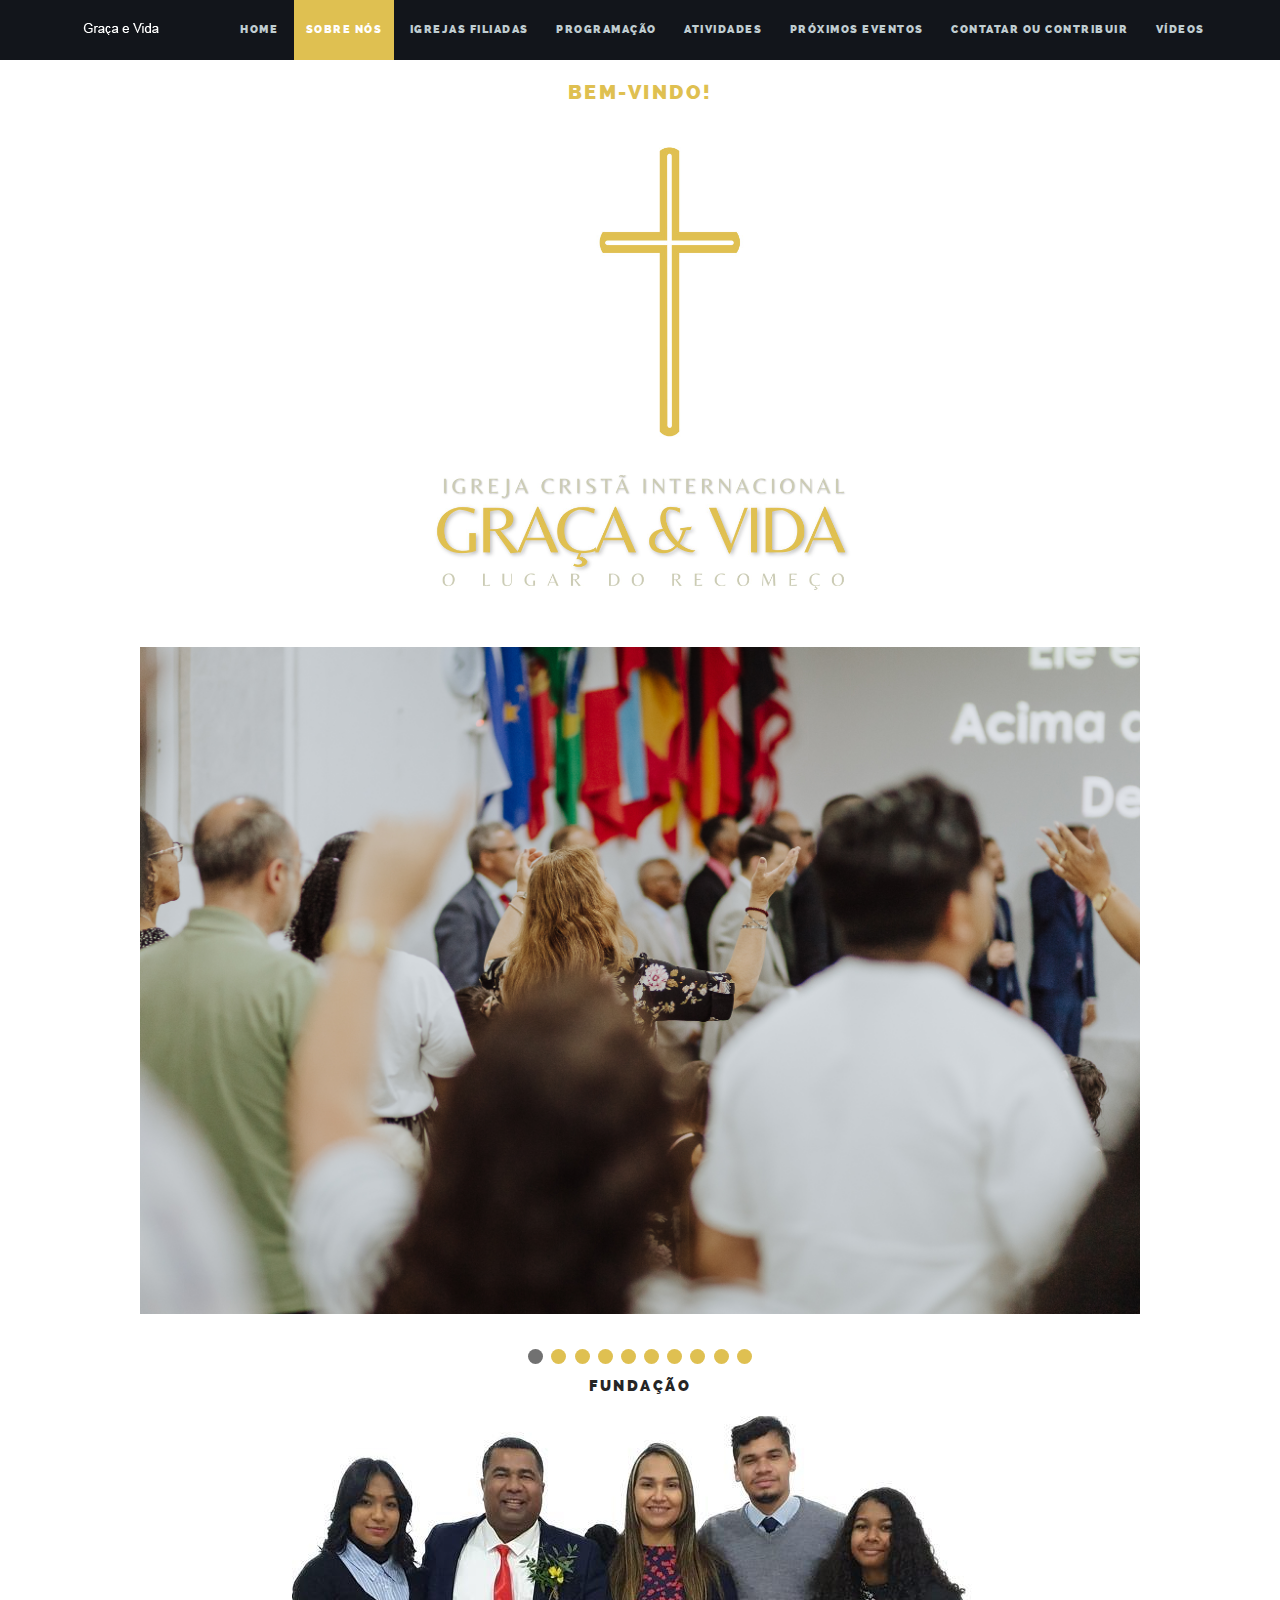
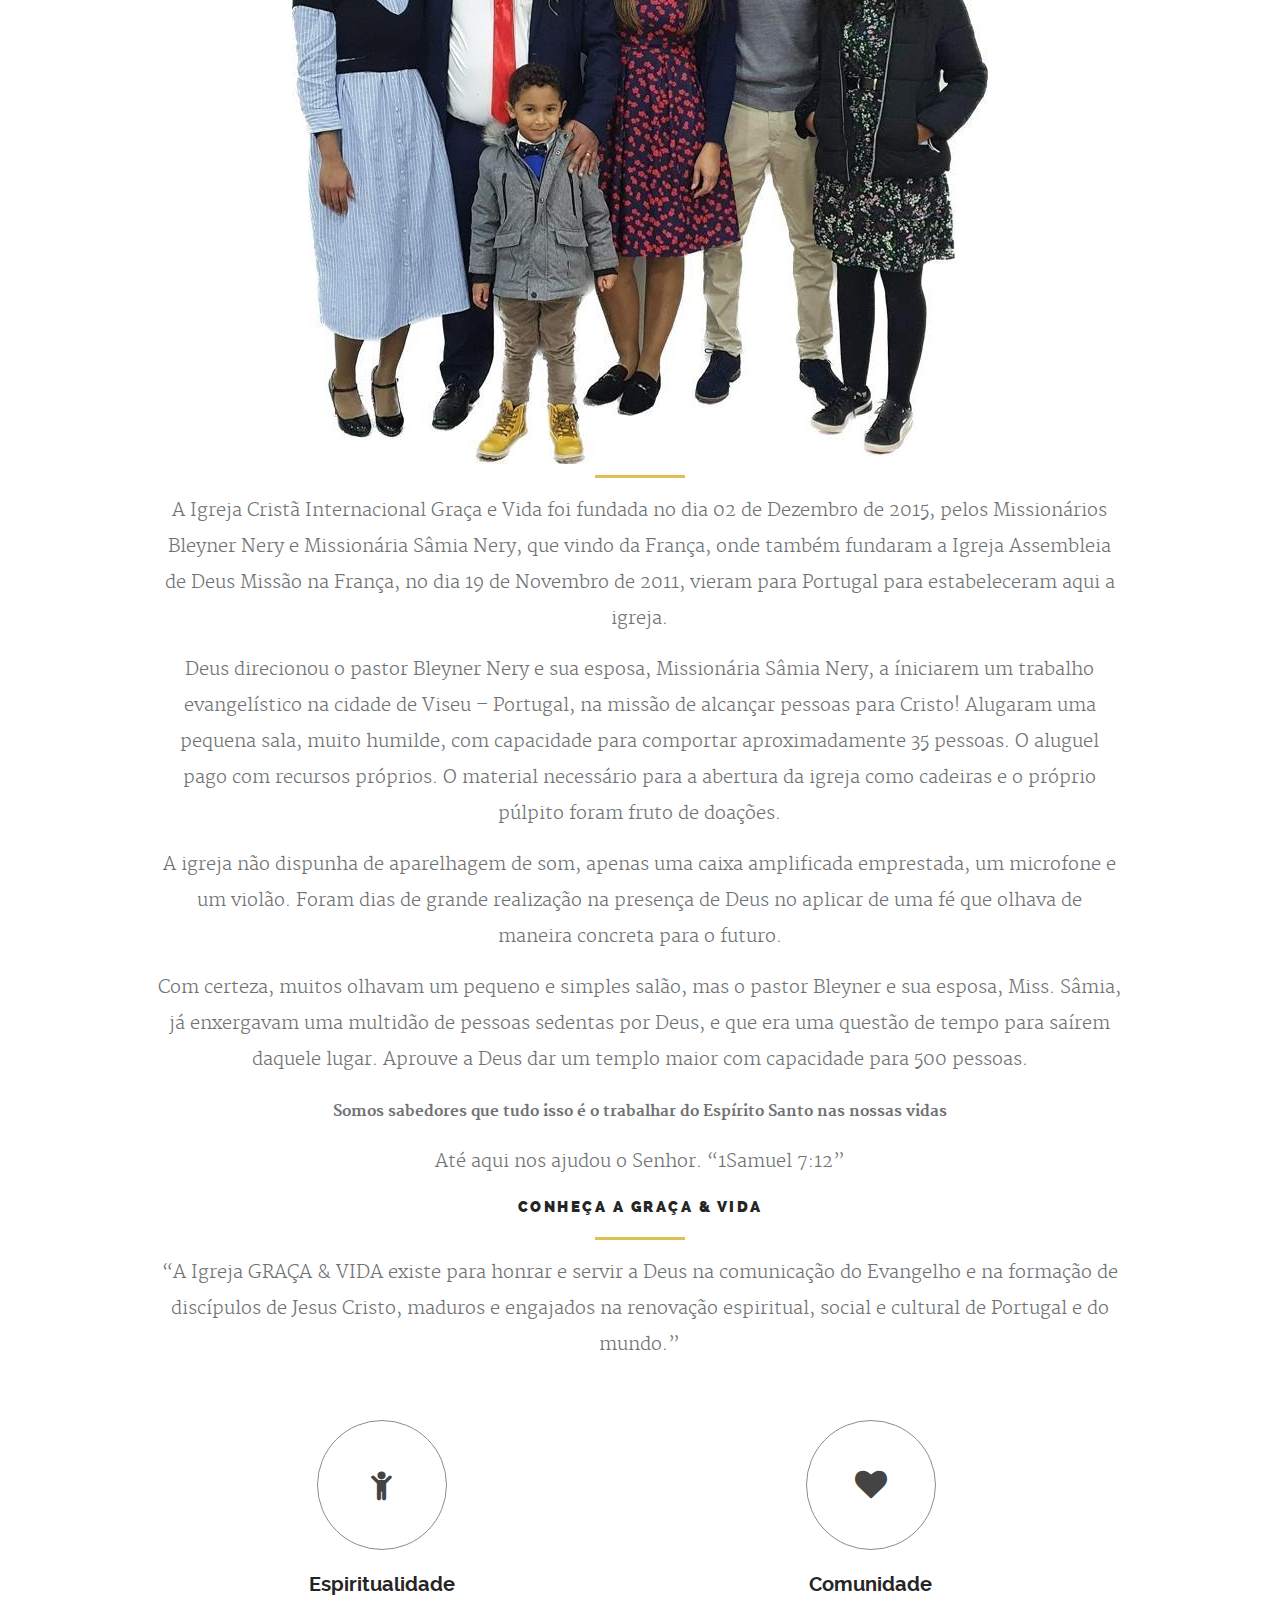
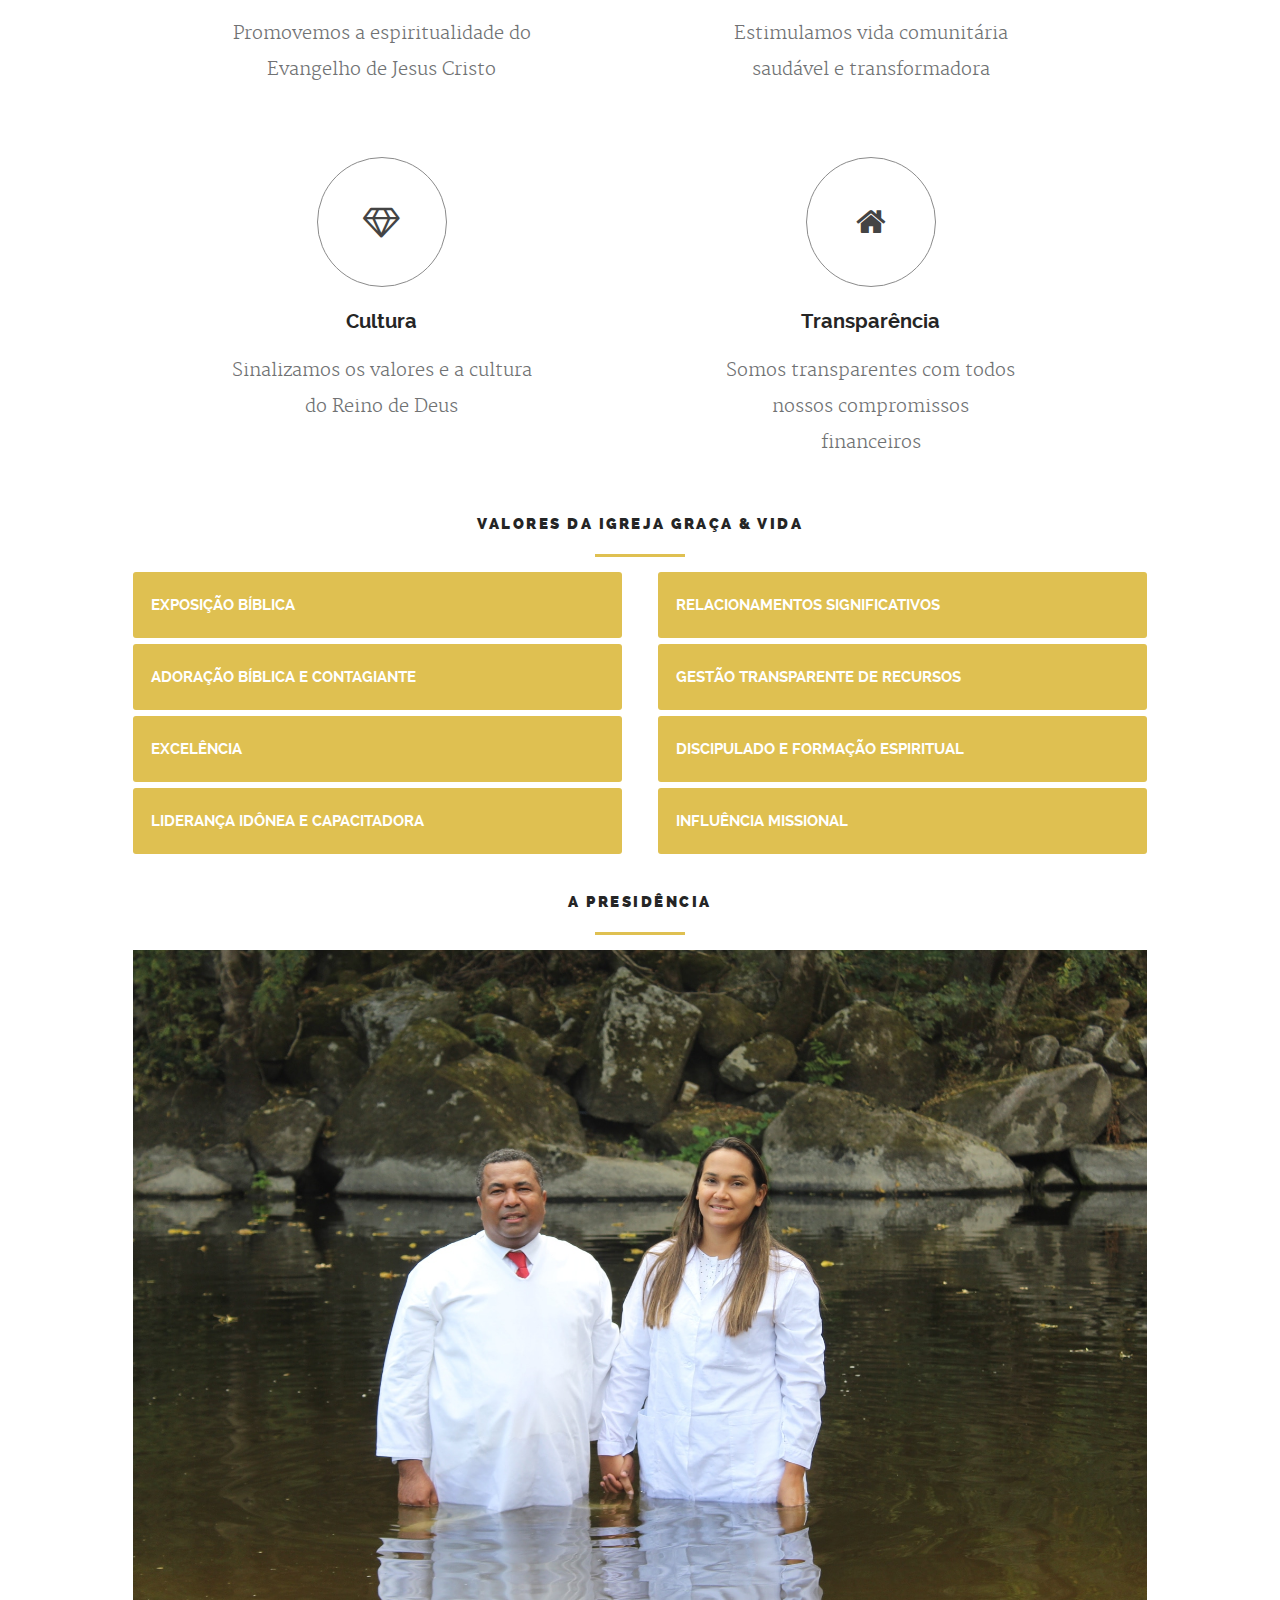
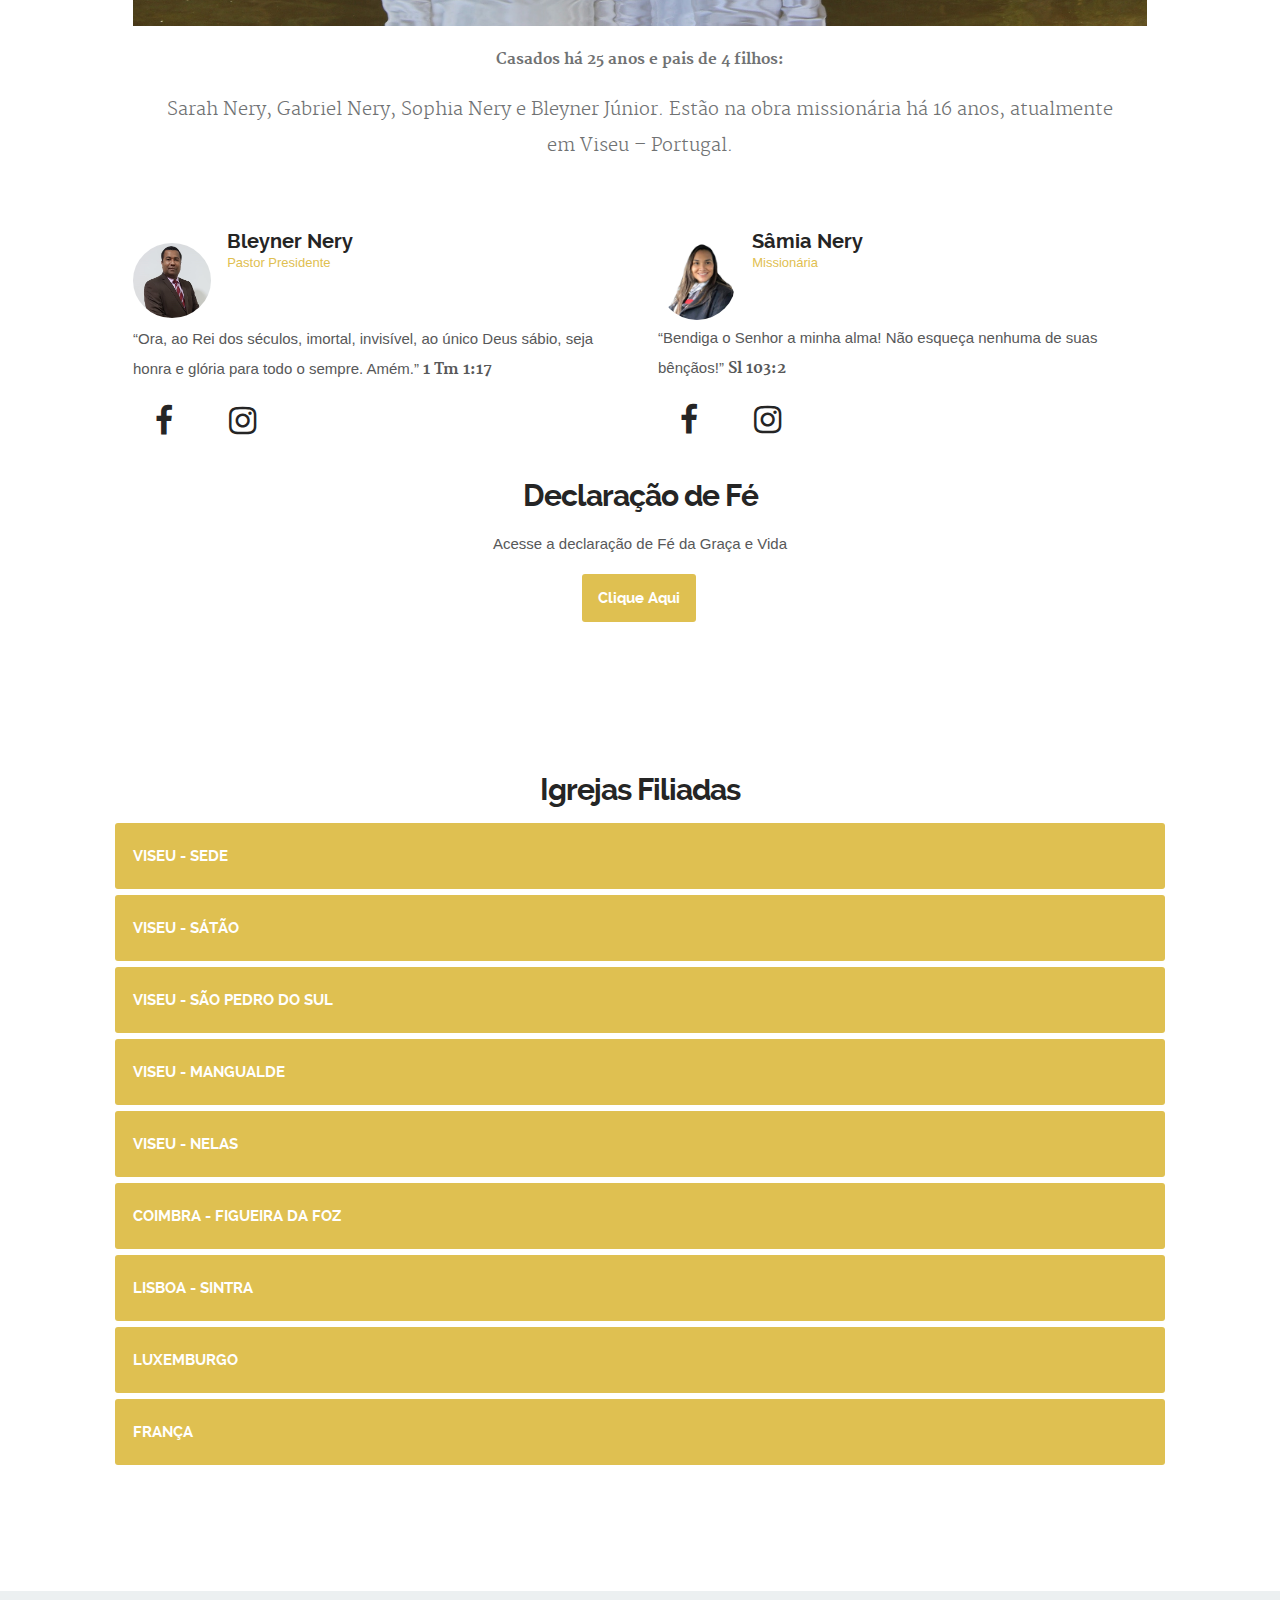
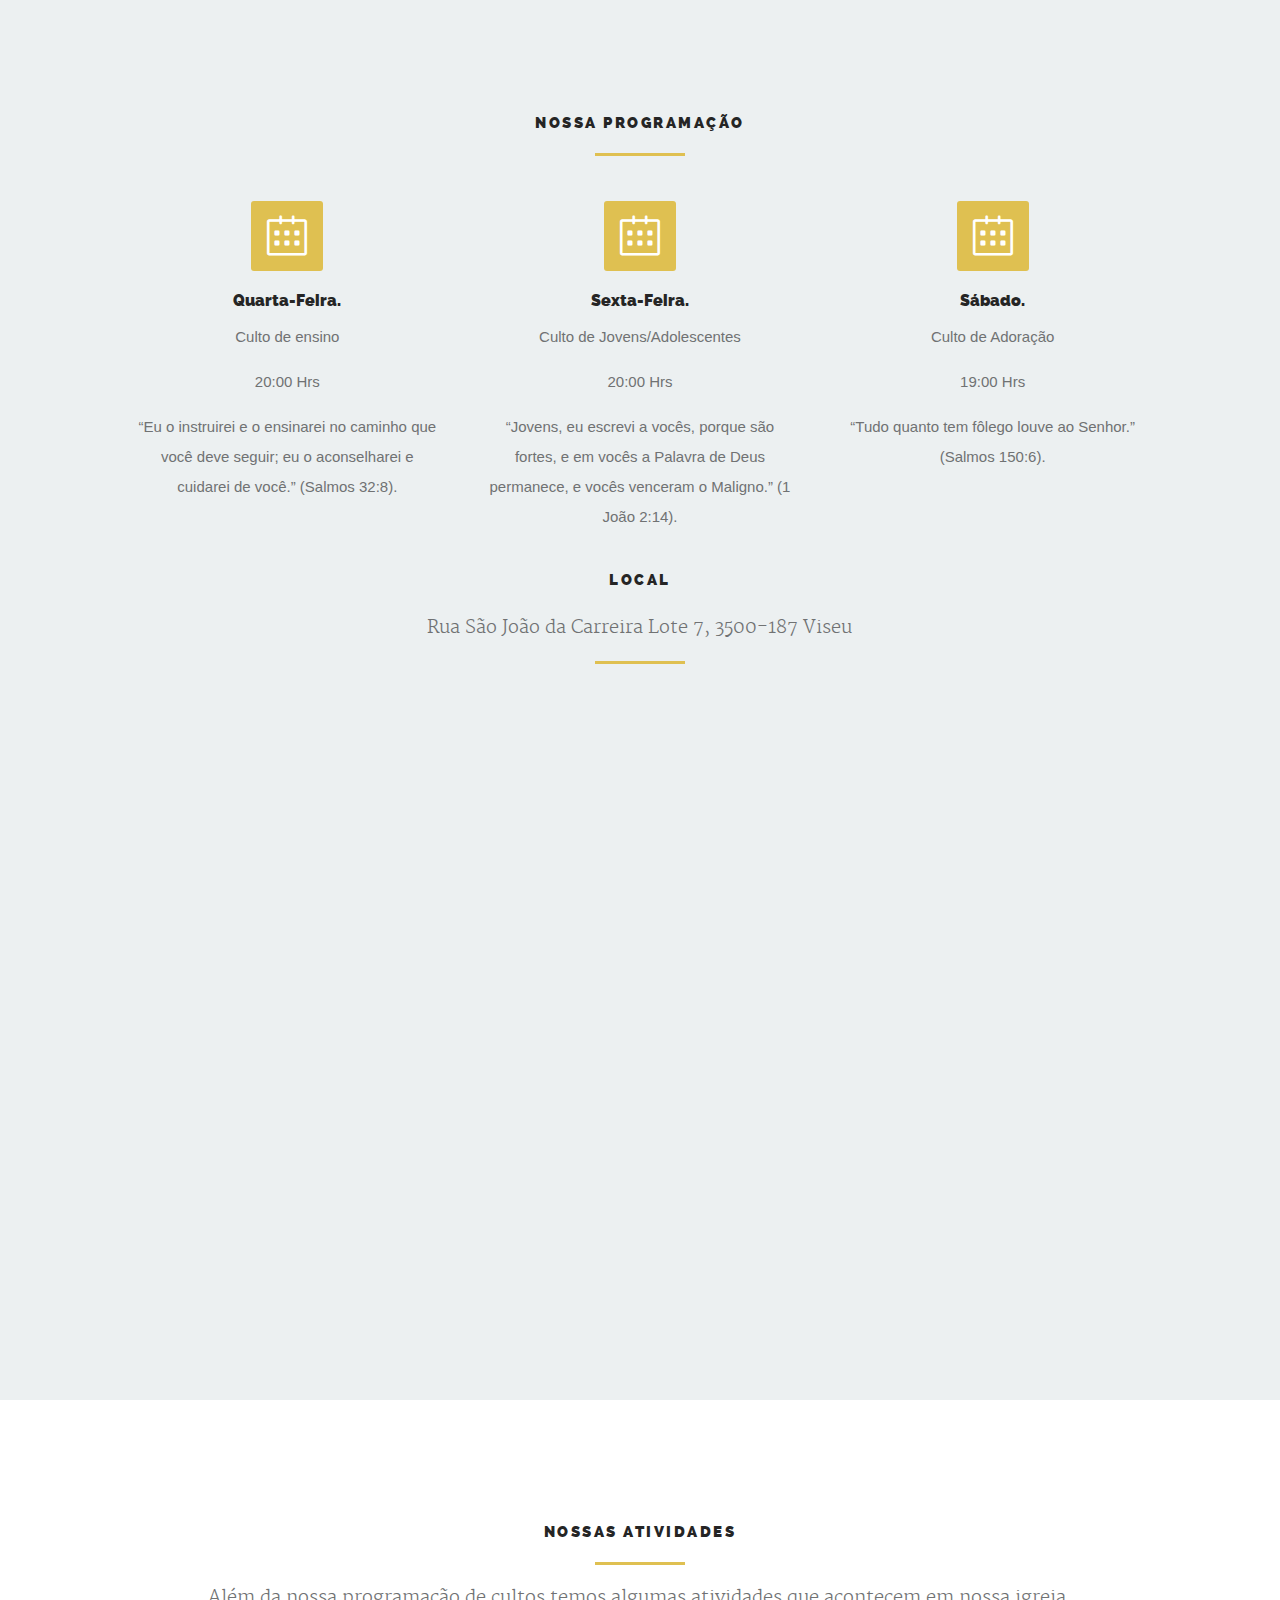
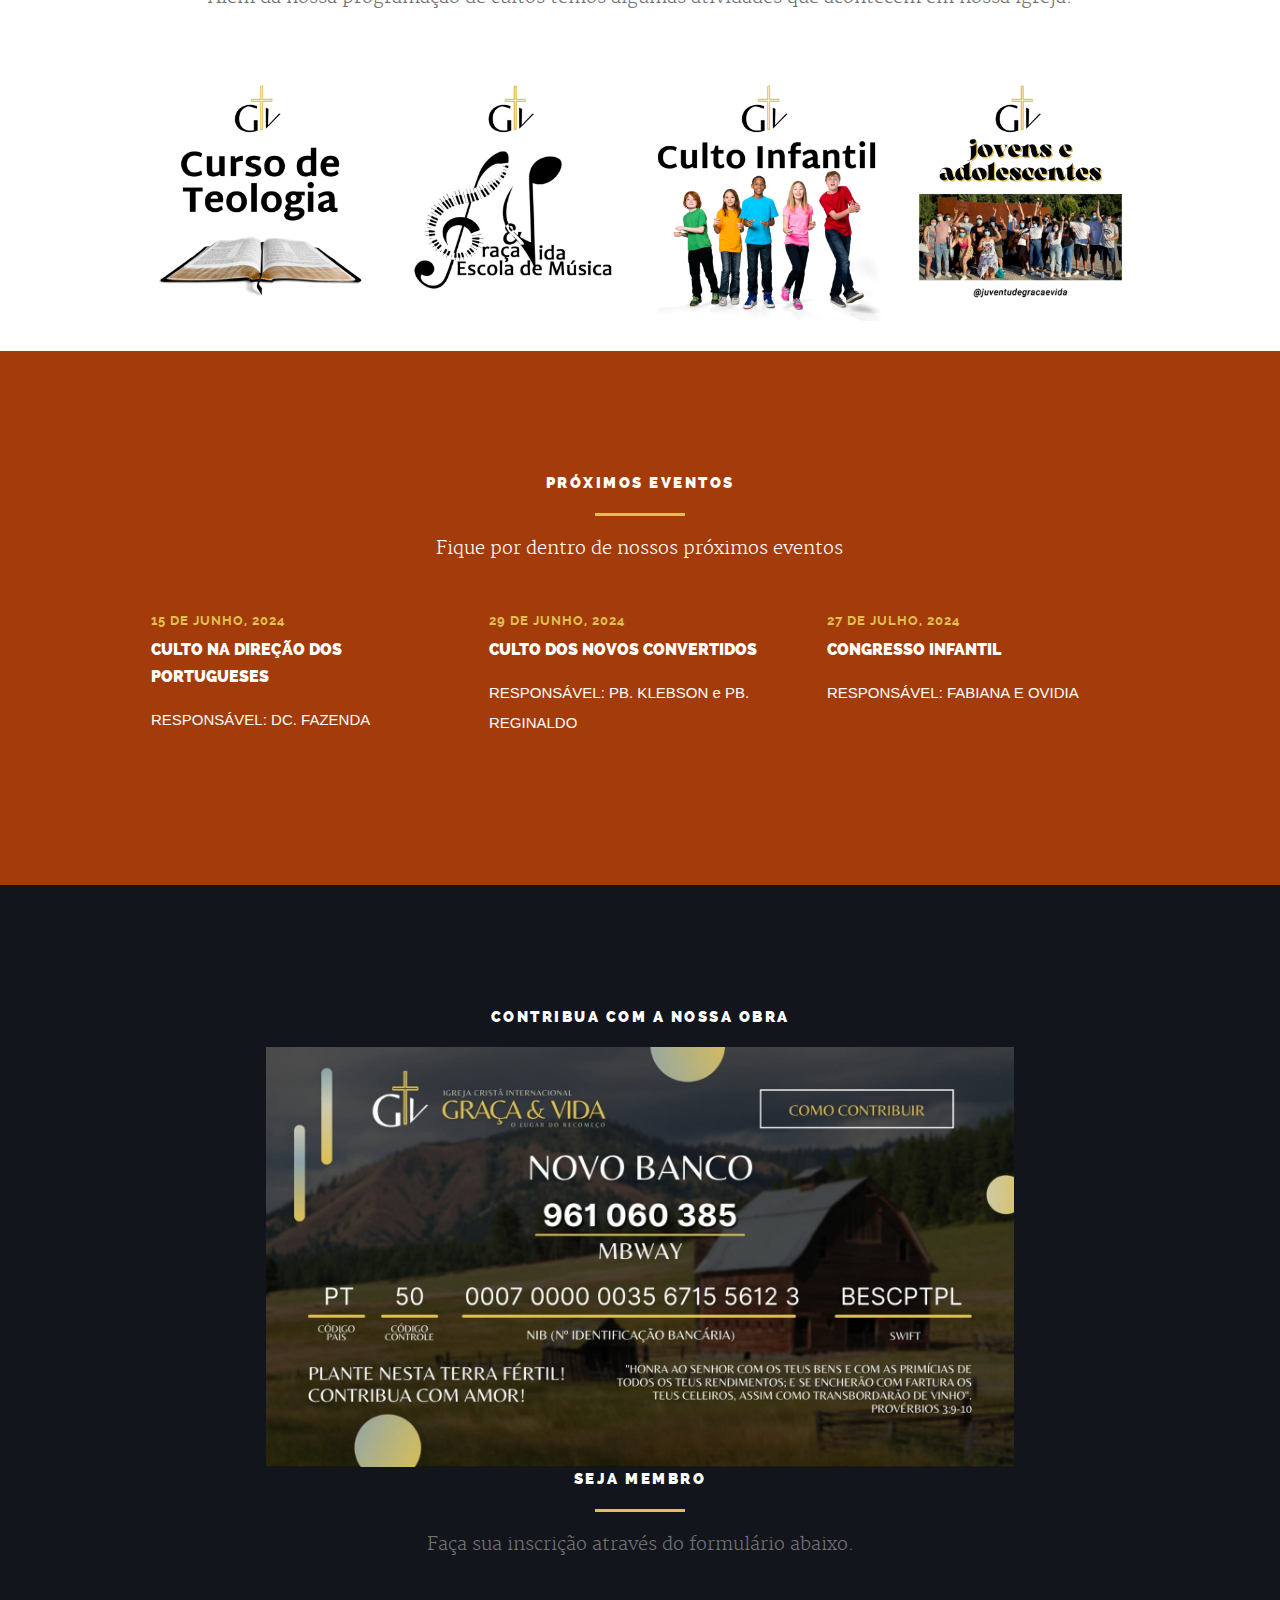
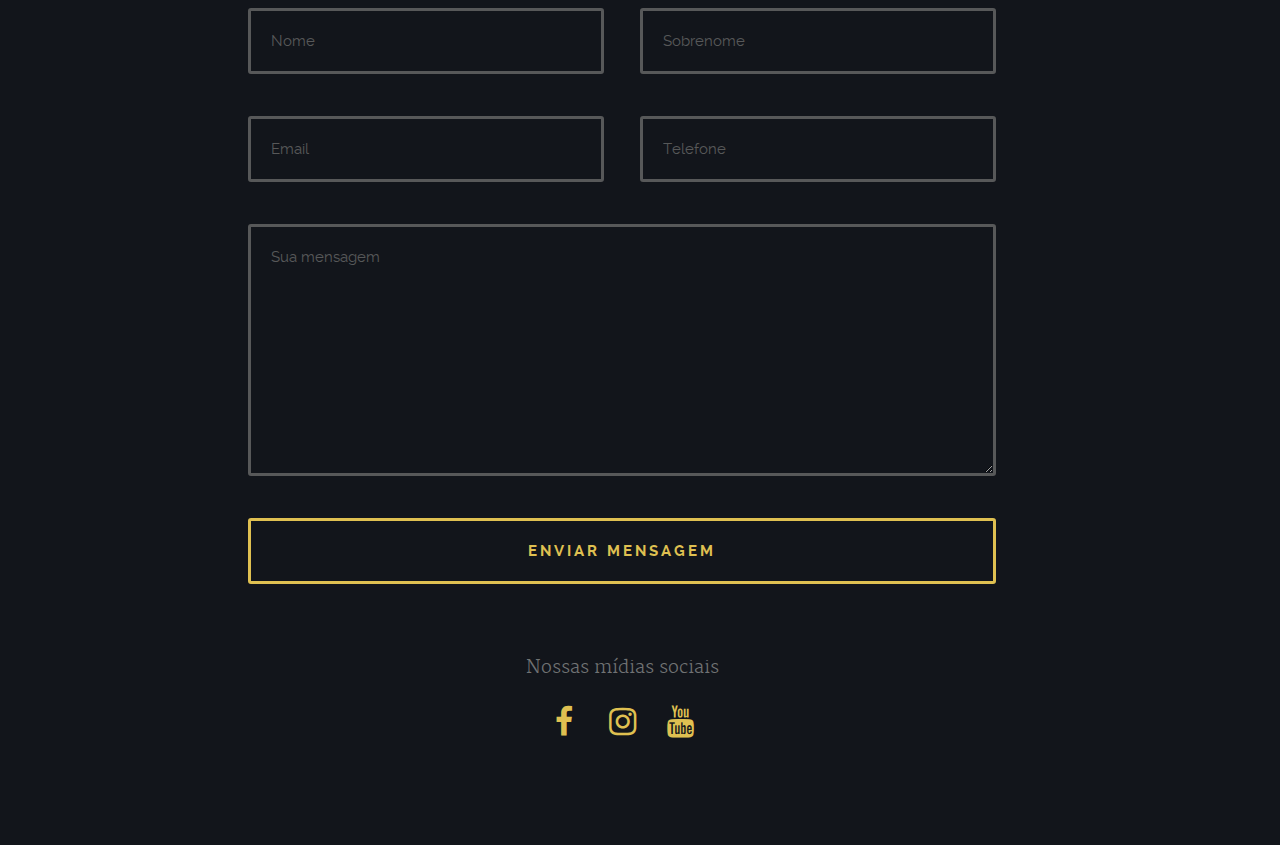
==== index.html @ d0333c78 "COMMIT" ====
<!DOCTYPE html>
      <html class="no-js" lang="en">
      <head>  

         <!--- Basic Page Needs
         	================================================== --> 
         	<meta charset="utf-8">
         	<title>Graça e Vida</title>
         	<meta name="description" content="">  
         	<meta name="author" content="">


         <!-- Mobile Specific Metas
         	================================================== -->
         	<meta name="viewport" content="width=device-width, initial-scale=1, maximum-scale=1">

      	<!-- CSS
      		================================================== -->
      		<link rel="stylesheet" href="css/base.css">
      		<link rel="stylesheet" href="css/main.css">
      		<link rel="stylesheet" href="css/media-queries.css">         
      		<link rel="stylesheet" href="https://cdnjs.cloudflare.com/ajax/libs/font-awesome/4.7.0/css/font-awesome.min.css">

         <!-- Script
         	=================================================== -->
         	<script src="js/modernizr.js"></script>

         <!-- Favicons
         	=================================================== -->
         	<link rel="shortcut icon" href="favicon.png" >

         </head>

         <body class="homepage">

         	<div id="preloader"> 
         		<div id="status">
         			<img src="images/loader.gif" height="60" width="60" alt="">
         			<div class="loader">Loading...</div>
         		</div>
         	</div>


         <!-- Header
         	=================================================== -->
         	<header id="main-header">

         		<div class="row header-inner" style="max-width: none;">

         			<div class="logo">
         				<a class="smoothscroll" href="#home">Inicio</a>

         			</div>

         			<nav id="nav-wrap">         

         				<a class="mobile-btn" href="#nav-wrap" title="Show navigation">
         					<span class='menu-text'>Show Menu</span>
         					<span class="menu-icon"></span>
         				</a>
         				<a class="mobile-btn" href="#" title="Hide navigation">
         					<span class='menu-text'>Hide Menu</span>
         					<span class="menu-icon"></span>
         				</a>         

         				<ul id="nav" class="nav">
         					<li class="current"><a class="smoothscroll" href="#home">Home</a></li>
         					<li><a class="smoothscroll" href="#portfolio">Sobre nós</a></li>
                  <li><a class="smoothscroll" href="#filiais">Igrejas Filiadas</a></li>
         					<li><a class="smoothscroll" href="#calendario">Programação</a></li>
         					<li><a class="smoothscroll" href="#atividades">Atividades</a></li>
         					<li><a class="smoothscroll" href="#eventos">Próximos Eventos</a></li>	            
         					<li><a class="smoothscroll" href="#contact">Contatar ou Contribuir</a></li>
         					<li><a href="videos.html">Vídeos</a></li>
         				</ul> 

         			</nav> <!-- /nav-wrap -->	      

         		</div> <!-- /header-inner -->

         	</header>   
         <!-- home
         	=================================================== -->

         	<section id="home">	
          <!--
         		<video autoplay playsinline muted loop id="myVideo">
         			<source src="videos/fundo4.mp4" type="video/mp4">
         		</video>
      		</iframe>
          #home 
          -->
          </section>  


         <!-- Portfolio
         	================================================== -->
         	<section id="portfolio">

         		<div class="row section-head">

         			<h1 style="font-size: 20px; color: #DFC051; margin-top: 25px;"> BEM-VINDO! </h1>
              <img src="images/header.jpeg" style="width:50%">

         			<!-- <p> Aqui é o lugar do recomeço!</P> -->
         				<div class="slideshow-container">

                  <div class="mySlides fade">
                    <div class="numbertext"></div>
                    <img src="images/img1.jpg" style="">
                    <div class="text"></div>
                  </div>

                  <div class="mySlides fade">
                    <div class="numbertext"></div>
                    <img src="images/img2.jpg" style="">
                    <div class="text"></div>
                  </div>

                  <div class="mySlides fade">
                    <div class="numbertext"></div>
                    <img src="images/img3.jpg" style="">
                    <div class="text"></div>
                  </div>

                  <div class="mySlides fade">
                    <div class="numbertext"></div>
                    <img src="images/img4.jpg" style="">
                    <div class="text"></div>
                  </div>

                  <div class="mySlides fade">
                    <div class="numbertext"></div>
                    <img src="images/img5.jpg" style="">
                    <div class="text"></div>
                  </div>

                  <div class="mySlides fade">
                    <div class="numbertext"></div>
                    <img src="images/img6.jpg" style="">
                    <div class="text"></div>
                  </div>

                  <div class="mySlides fade">
                    <div class="numbertext"></div>
                    <img src="images/img7.jpg" style="">
                    <div class="text"></div>
                  </div>

                  <div class="mySlides fade">
                    <div class="numbertext"></div>
                    <img src="images/img8.jpg" style="">
                    <div class="text"></div>
                  </div>

                  <div class="mySlides fade">
                    <div class="numbertext"></div>
                    <img src="images/img9.jpg" style="">
                    <div class="text"></div>
                  </div>

                  <div class="mySlides fade">
                    <div class="numbertext"></div>
                    <img src="images/img10.jpg" style="">
                    <div class="text"></div>
                  </div>
                  
                </div>
                <br>

                <div style="text-align:center">
                  <span class="dot"></span> 
                  <span class="dot"></span> 
                  <span class="dot"></span> 
                  <span class="dot"></span> 
                  <span class="dot"></span> 
                  <span class="dot"></span> 
                  <span class="dot"></span> 
                  <span class="dot"></span> 
                  <span class="dot"></span> 
                  <span class="dot"></span> 
                </div>

     <!-- / 
      <fieldset class="fieldsetStyle">
         						<legend class="legendTitle">Retrospectiva - 2023</legend>
         						<video controls id="Videos">
         							<source src="videos/retrospectiva2023.mp4" type="video/mp4">
         						</video>
      </fieldset>
      -->


      <div class="twelve columns">

        <h1>Fundação</h1>

        <img src="images/FAMILIA.jpg" alt=""/>     

        <hr />

        <p>A Igreja Cristã Internacional Graça e Vida foi fundada no dia 02 de Dezembro de 2015, pelos Missionários Bleyner Nery e Missionária Sâmia Nery, que vindo da França, 
         onde também fundaram a Igreja Assembleia de Deus Missão na França, no dia 19 de Novembro de 2011, vieram para Portugal para estabeleceram aqui a igreja.
       </p>
       <p>Deus direcionou o pastor Bleyner Nery e sua esposa, Missionária Sâmia Nery,  a íniciarem um trabalho evangelístico na cidade de Viseu – Portugal, na missão de alcançar pessoas para Cristo! Alugaram uma pequena sala, muito humilde, com capacidade para comportar aproximadamente 35 pessoas. 
         O aluguel pago com recursos próprios. O material necessário para a abertura da igreja como cadeiras e o próprio púlpito foram fruto de doações.
       </p>
       <p>A igreja não dispunha de aparelhagem de som, apenas uma caixa amplificada emprestada, um microfone e um violão. 
         Foram dias de grande realização na presença de Deus no aplicar de uma fé que olhava de maneira concreta para o futuro.    
       </p>

       <p>Com certeza, muitos olhavam um pequeno e simples salão, mas o pastor Bleyner e sua esposa, Miss. Sâmia, já enxergavam uma multidão de pessoas sedentas por Deus, e que era uma questão de tempo para saírem daquele lugar.  
         Aprouve a Deus dar um templo maior com capacidade para 500 pessoas.
       </p>
       <p><b>Somos sabedores que tudo isso é o trabalhar do Espírito Santo nas nossas vidas</b></p>
       <p>Até aqui nos ajudou o Senhor. “1Samuel 7:12”</p>

      </div>



      <div class="twelve columns">

        <h1>Conheça a Graça & Vida</h1>

        <hr />

        <p>“A Igreja GRAÇA & VIDA existe para honrar e servir a Deus na comunicação do Evangelho e na formação de discípulos de Jesus Cristo, maduros e engajados na renovação espiritual, social e cultural de Portugal e do mundo.”</p>

      </div>



      <div class="row atividades-content" style="margin-left: 90px;">

        <div class="twelve columns">

         <div id="team-wrapper" class="bgrid-half mob-bgrid-whole group">

          <div class="bgrid member">

           <div class="wpb_column vc_column_container vc_col-sm-4">
            <div class="vc_column-inner">
             <div class="wpb_wrapper">
              <div class="vntd-icon-box icon-box-centered animated vntd-animated box fadeIn visible" data-animation="fadeIn" data-animation-delay="500"><a target="_self" title="Espiritualidade" class="icon-box-icon about-icon"><i class="fa fa-child"></i></a><h3 class="icon-box-title uppercase normal font-primary">Espiritualidade</h3><p class="icon-description">Promovemos a espiritualidade do Evangelho de Jesus Cristo</p>

              </div>
            </div>
          </div>
        </div>
      </div> <!-- /member -->

      <div class="bgrid member">

       <div class="wpb_column vc_column_container vc_col-sm-4">
        <div class="vc_column-inner">
         <div class="wpb_wrapper">
          <div class="vntd-icon-box icon-box-centered animated vntd-animated box fadeIn visible" data-animation="fadeIn" data-animation-delay="500"><a target="_self" title="Comunidade" class="icon-box-icon about-icon"><i class="fa fa-heart"></i></a><h3 class="icon-box-title uppercase normal font-primary">Comunidade</h3><p class="icon-description">Estimulamos vida comunitária saudável e transformadora</p>
          </div>
        </div>
      </div>
      </div>

      </div> <!-- /member -->

      <div class="bgrid member">

       <div class="wpb_column vc_column_container vc_col-sm-4">
        <div class="vc_column-inner">
         <div class="wpb_wrapper">
          <div class="vntd-icon-box icon-box-centered animated vntd-animated box fadeIn visible" data-animation="fadeIn" data-animation-delay="500"><a target="_self" title="Cultura" class="icon-box-icon about-icon"><i class="fa fa-diamond"></i></a><h3 class="icon-box-title uppercase normal font-primary">Cultura</h3><p class="icon-description">Sinalizamos os valores e a cultura do Reino de Deus</p>
          </div>
        </div>
      </div>
      </div>

      </div> <!-- /member -->

      <div class="bgrid member">

       <div class="wpb_column vc_column_container vc_col-sm-4">
        <div class="vc_column-inner">
         <div class="wpb_wrapper">
          <div class="vntd-icon-box icon-box-centered animated vntd-animated box fadeIn visible" data-animation="fadeIn" data-animation-delay="500"><a target="_self" title="Cultura" class="icon-box-icon about-icon"><i class="fa fa-home"></i></a><h3 class="icon-box-title uppercase normal font-primary">Transparência</h3><p class="icon-description">Somos transparentes com todos nossos compromissos financeiros</p>
          </div>
        </div>
      </div>
      </div>

      </div> <!-- /member -->

      </div> <!-- /twelve -->

      </div> <!-- /team-wrapper -->

      </div>

      <div class="twelve columns">

        <h1>VALORES DA IGREJA GRAÇA & VIDA</h1>

        <hr />

      </div>

      </div>
      <div class="row atividades-content"> 

       <div class="mob-whole six columns left">

        <button type="button" class="collapsible">EXPOSIÇÃO BÍBLICA</button>
        <div class="content">
         <p>Entendemos que é por meio da exposição fiel das Escrituras que uma pessoa pode chegar ao conhecimento de Deus, à fé salvífica, bem como ser alimentado espiritualmente e conduzido à maturidade e vida transformada. Assim, a Igreja Graça & Vida prioriza em todas as suas atividades a exposição e o ensino da Palavra de Deus.</p>
       </div>

      </div> <!-- /left -->

      <div class="mob-whole six columns right">

        <button type="button" class="collapsible">RELACIONAMENTOS SIGNIFICATIVOS</button>
        <div class="content">
         <p>Numa era de relações descartáveis e interesseiras, a comunidade de Cristo é o ambiente onde encontramos relacionamentos significativos e profundos. Desta forma, a Igreja GRAÇA & VIDA tem como princípio incentivar e promover uma esfera de amor e acolhimento, visando a construção de laços que abençoam e refletem o amor de Jesus.</p>
       </div>

      </div> <!-- /right -->

      </div> <!-- /row -->    

      <div class="row atividades-content"> 

       <div class="mob-whole six columns left">

        <button type="button" class="collapsible">ADORAÇÃO BÍBLICA E CONTAGIANTE</button>
        <div class="content">
         <p>Adoração a Deus acontece tanto numa esfera íntima e pessoal, bem como no contexto público e comunitário. Entendemos que a adoração comunitária deve acontecer dentro dos princípios bíblicos que regem esta prática, bem como ser uma experiência contagiante e transformadora, fruto da ação do Espírito Santo, conduzindo o discípulo de Cristo a uma expressão de adoração aceitável a Deus.</p>
       </div>

      </div> <!-- /left -->

      <div class="mob-whole six columns right">

        <button type="button" class="collapsible">GESTÃO TRANSPARENTE DE RECURSOS</button>
        <div class="content">
         <p>Entendemos que um dos traços distintivos da liderança cristã e saúde comunitária é a gestão transparente, íntegra e fiel dos recursos do Reino. Por esta razão, a Igreja GRAÇA & VIDA tem suas contas auditadas por empresas terceiras de auditoria contábil e fiscal.</p>
       </div>

      </div> <!-- /right -->

      </div> <!-- /row -->

      <div class="row atividades-content"> 

       <div class="mob-whole six columns left">

        <button type="button" class="collapsible">EXCELÊNCIA</button>
        <div class="content">
         <p>Entendemos que a excelência honra a Deus e inspira pessoas. Desta forma, a Igreja GRAÇA & VIDA está comprometida em buscar excelência em todas as suas esferas de atuação, desde as mais simples até as mais complexas.</p>
       </div>

      </div> <!-- /left -->

      <div class="mob-whole six columns right">

        <button type="button" class="collapsible">DISCIPULADO E FORMAÇÃO ESPIRITUAL</button>
        <div class="content">
         <p>A Igreja Graça & Vida tem como tarefa a formação de discípulos que amem a Deus acima de todas as coisas e que atuem no mundo como agentes de promoção da justiça social, renovação cultural e transformação espiritual. Portanto, é compromisso da Igreja Graça & Vida trabalhar para que todos os seus membros e frequentadores estejam imersos na dinâmica do discipulado, sendo pastoreados e preparados para uma vida frutífera em seus mais variados contextos.</p>
       </div>

      </div> <!-- /right -->

      </div> <!-- /row -->

      <div class="row atividades-content"> 

       <div class="mob-whole six columns left">

        <button type="button" class="collapsible">LIDERANÇA IDÔNEA E CAPACITADORA</button>
        <div class="content">
         <p>A liderança cristã deve ser exercida por pessoas que demonstrem sério compromisso com Deus, que sejam identificados pelo testemunho de idoneidade e que sejam comprometidos na capacitação de outros para o serviço no Reino. Desta forma, a Igreja Graça & Vida estabelece critérios sólidos para que seus líderes atuem como exemplos de vida cristã, bem como agentes de capacitação dentro da comunidade.
          <p>DENOMINAMOS OS 5 PILARES </p>
          <p>•	Caráter</p>
          <p>•	Princípio</p>
          <p>•	Ética</p>
          <p>•	Compromisso</p>
          <p>•	Responsabilidade</p>
        </p>
      </div>

      </div> <!-- /left -->

      <div class="mob-whole six columns Right">

        <button type="button" class="collapsible">INFLUÊNCIA MISSIONAL</button>
        <div class="content">
         <p><u>O chamado para sermos testemunhas de Cristo Jesus compreende não somente a esfera local, mas também o contexto global. Em outras palavras, os discípulos de Jesus são chamados para produzir impacto, influenciar e agir de maneira transformadora em todas as esferas, em todos os lugares, para com todas as pessoas.</u>
         </p>
       </div>

      </div> <!-- /right -->
      </div> <!-- /row -->

      <br/>

      <!-- team	=================================================== -->
      <div id='team'>

       <div class="row team section-head">

        <div class="twelve columns">

         <h1>A Presidência

         </h1>

         <hr />         
         <img src="images/casal.jfif" alt=""/>  

         <p><b>Casados há 25 anos e pais de 4 filhos:</b></p>
         <p>Sarah Nery, Gabriel Nery, Sophia Nery e Bleyner Júnior. Estão na obra missionária há 16 anos, atualmente em Viseu – Portugal.</p>

       </div>

      </div>

      <div class="row atividades-content">

        <div class="twelve columns">

         <div id="team-wrapper" class="bgrid-half mob-bgrid-whole group">

          <div class="bgrid member">

           <div class="member-header">

            <div class="member-pic">
             <img src="images/team/bleyner.jpeg" alt=""/>                        	                       	
           </div>

           <div class="member-name">
             <h3>Bleyner Nery</h3>
             <span>Pastor Presidente</span>
           </div>

         </div>							

         <p>“Ora, ao Rei dos séculos, imortal, invisível, ao único Deus sábio, seja honra e glória para todo o sempre. Amém.” <b>1 Tm 1:17</b></p>

         <ul class="member-social">
          <li><a href="https://www.facebook.com/bleyner.cavalcante"target="_blank"><i class="fa fa-facebook"></i></a></li>
          <li><a href="https://www.instagram.com/bleynernery/" target="_blank"><i class="fa fa-instagram"></i></a></li>
        </ul>

      </div> <!-- /member -->

      <div class="bgrid member">

       <div class="member-header">

        <div class="member-pic">
         <img src="images/team/samia.jpeg" alt=""/>                        	
       </div>

       <div class="member-name">
         <h3>Sâmia Nery</h3>
         <span>Missionária</span>
       </div>

      </div>

      <p>“Bendiga o Senhor a minha alma! Não esqueça nenhuma de suas bênçãos!” <b>Sl 103:2 </b></p>

      <ul class="member-social">
        <li><a href="https://www.facebook.com/samiapvhro" target="_blank"><i class="fa fa-facebook"></i></a></li>
        <li><a href="https://www.instagram.com/eusamiaribeiro/" target="_blank"><i class="fa fa-instagram"></i></a></li>
      </ul>

      </div> <!-- /member -->

      </div> <!-- /twelve -->

      </div> <!-- /team-wrapper -->



      </div> <!-- /row -->
      <div class="declaracaoFe">
        <h1>Declaração de Fé</h1>
        <p> Acesse a declaração de Fé da Graça e Vida</P>
         <a href="declaracao.pdf" target="_blank"> <button style= "background-color: #DFC051;"> Clique Aqui  </button> </a>
       </div>
      </div> <!-- /team -->     

      </section> <!-- /Portfolio -->


         <!-- Filiais Section
          ================================================== -->
      <section id="filiais">

      <div class="filiaisheader">
        <h1>Igrejas Filiadas</h1>
      </div> 

      <div class="row atividades-content"> 

       <div class="">

        <button type="button" class="collapsible">VISEU - SEDE</button>
        <div class="content">
         <img src="images/filiais/VISEU.jpg" alt=""/>  
       </div>

      </div> 

      <div class="">

        <button type="button" class="collapsible">VISEU - SÁTÃO</button>
        <div class="content">
         <img src="images/filiais/SATAO.jpg" alt=""/> 
       </div>

      </div> 

      </div>   

      <div class="row atividades-content"> 

       <div class="">

        <button type="button" class="collapsible">VISEU - SÃO PEDRO DO SUL</button>
        <div class="content">
         <img src="images/filiais/SPS.jpg" alt=""/> 
       </div>

      </div> 

      <div class="">

        <button type="button" class="collapsible">VISEU - MANGUALDE</button>
        <div class="content">
         <img src="images/filiais/MANGUALDE.jpg" alt=""/> 
       </div>

      </div> 

      </div> 

      <div class="row atividades-content"> 

      <div class="">

        <button type="button" class="collapsible">VISEU - NELAS</button>
        <div class="content">
         <img src="images/filiais/NELAS.jpg" alt=""/> 
       </div>

      </div> 

       <div class="">

        <button type="button" class="collapsible">COIMBRA - FIGUEIRA DA FOZ</button>
        <div class="content">
         <img src="images/filiais/FDF.jpg" alt=""/> 
       </div>

      </div> 

      </div> 

      <div class="row atividades-content"> 

       <div class="">

        <button type="button" class="collapsible">LISBOA - SINTRA</button>
        <div class="content">
          <img src="images/filiais/SINTRA.jpg" alt=""/> 
        </div>

      </div> 

      <div class="">
        <button type="button" class="collapsible">LUXEMBURGO</button>
        <div class="content">
         <img src="images/filiais/LUXEMBURGO.jpg" alt=""/> 
         </p>
       </div>

      <div class="">
        <button type="button" class="collapsible">FRANÇA</button>
        <div class="content">
         <img src="images/filiais/FRANCA.jpg" alt=""/> 
         </p>
       </div>

      </div> 
      </div> 

      </section> <!-- /filiais -->   

         <!-- calendario Section
         	================================================== -->
         	<section id="calendario">

         		<div class="row section-head">

         			<div class="twelve columns">

         				<h1>Nossa programação</h1>

         				<hr />

         			</div>

         		</div>

         		<div class="row">

         			<div class="twelve columns">

         				<div class="service-list bgrid-third s-bgrid-half mob-bgrid-whole">

         					<!--<div class="bgrid">

         						<div class="icon-part">
         							<span class="icon-calendar"></span>
         						</div>

         						<h3>Segunda-Feira.</h3>

         						<div class="service-content">	                  
         							<p>Curso de Teologia</p> 
         							<p>20:00 Hrs</p>
         							<p>Tema: O Ministério.</p>
                      <p>IBIJH: INSTITUTO BÍBLICO INTERNACIONAL JOEL HOLDER.</p>

                    </div>      

                  </div>  /bgrid -->

                  <div class="bgrid">

                   <div class="icon-part">
                    <span class="icon-calendar"></span>
                  </div>

                  <h3>Quarta-Feira.</h3>

                  <div class="service-content">	                  
                    <p>Culto de ensino</p> 
                    <p>20:00 Hrs</p>
                    <p>“Eu o instruirei e o ensinarei no caminho que você deve seguir; eu o aconselharei e cuidarei de você.” (Salmos 32:8).</p>

                  </div>      

                </div> <!-- /bgrid -->

                <div class="bgrid">

                 <div class="icon-part">
                  <i class="icon-calendar"></i>
                </div>

                <h3>Sexta-Feira.</h3>                  

                <div class="service-content">	                  
                  <p>Culto de Jovens/Adolescentes</p> 
                  <p>20:00 Hrs</p> 
                  <p>“Jovens, eu escrevi a vocês, porque são fortes, e em vocês a Palavra de Deus permanece, e vocês venceram o Maligno.” (1 João 2:14).</p>
                </div>                                 

              </div> <!-- /bgrid -->

              <div class="bgrid">

               <div class="icon-part">	               	
                <i class="icon-calendar"></i>
              </div>

              <h3>Sábado.</h3>

              <div class="service-content">		   
                <p>Culto de Adoração</p>
                <p>19:00 Hrs</p>
                <p>“Tudo quanto tem fôlego louve ao Senhor.” (Salmos 150:6).</p>				   
              </div>                               

            </div> <!-- /bgrid -->

            <!--<div class="bgrid">

              <div class="icon-part">                 
                <i class="icon-calendar"></i>
              </div>

              <h3>Domingo.</h3>

              <div class="service-content">      
                <p>Discipulado e Culto de Adoração</p> 
                <p>16:00 Hrs - Discipulado</p> 
                <p>17:00 Hrs - Culto de Adoração</p>           
                <p>“Crê no Senhor Jesus que será salvo tu e tua família” (Atos 16.31).</p>
              </div>       -->                        

            </div> <!-- /bgrid -->

            <div class="row section-head">

             <div class="twelve columns">

              <h1>Local</h1>
              <p>Rua São João da Carreira Lote 7, 3500-187 Viseu</p>
              <hr />

            </div>

          </div>

          <div class="bgrid"> 

          </div>

        </div> <!-- /bgrid -->

      </div> <!-- /service-list -->

      </div> <!-- /twelve -->
      <div class="map-responsive">
        <iframe src="https://www.google.com/maps/embed?pb=!1m14!1m8!1m3!1d378.270597043882!2d-7.8872979!3d40.6703382!3m2!1i1024!2i768!4f13.1!3m3!1m2!1s0xd2337b09e7fc6e9%3A0xffa43e1dbac8e807!2sIgreja%20Crist%C3%A3%20Internacional%20Gra%C3%A7a%20e%20Vida!5e0!3m2!1spt-PT!2spt!4v1644241133600!5m2!1spt-PT!2spt" width="600" height="450" style="border:0;" allowfullscreen="" loading="lazy"></iframe>
      </div>
      </div> <!-- /row -->      

      </section> <!-- /calendario -->   


         <!-- Atividades
         	================================================== -->
         	<section id="atividades">

         		<div class="row section-head">

         			<div class="twelve columns">

         				<h1>Nossas Atividades</h1>

         				<hr />

         				<p>Além da nossa programação de cultos temos algumas atividades que acontecem em nossa igreja.</p>

         			</div>

         		</div>

         		<div class="row items">

         			<div class="twelve columns">

         				<div id="portfolio-wrapper" class="bgrid-fourth s-bgrid-third mob-bgrid-half group">

         					<div class="bgrid stack item">
         						<div class="item-wrap">

         							<a href="cursoteologia.html">
         								<img src="images/portfolio/teologia.png" alt="Beetle">                        
         								<div class="overlay">
         									<div class="portfolio-item-meta">
         										<h5>Curso de teologia</h5>
         										<p>Aprenda mais sobre a bíblia</p>
         									</div>
         								</div>                        
         							</a>

         						</div>
         					</div> <!-- /item -->

         					<div class="bgrid item">
         						<div class="item-wrap">

         							<a href="escolamusica.html">
         								<img src="images/portfolio/banjo-player.png" alt="Banjo Player">
         								<div class="overlay">
         									<div class="portfolio-item-meta">
         										<h5>Escola de música</h5>
         										<p>Aprenda a tocar ou cantar</p>
         									</div>
         								</div>                       
         							</a>
         						</div>
         					</div> <!-- /item -->

         					<div class="bgrid item">
         						<div class="item-wrap">

         							<a href="cultoinfantil.html">
         								<img src="images/portfolio/criancas.png" alt="Banjo Player">
         								<div class="overlay">
         									<div class="portfolio-item-meta">
         										<h5>Culto infantil</h5>
         										<p>“Deixem vir a mim as crianças e não as impeçam; pois o Reino dos céus pertence aos que são semelhantes a elas”. (Mateus 19:14)</p>
         									</div>
         								</div>                       
         							</a>
         						</div>
         					</div> <!-- /item -->

         					<div class="bgrid item">
         						<div class="item-wrap">

         							<a href="jovens.html">
         								<img src="images/portfolio/jovens.png" alt="Banjo Player">
         								<div class="overlay">
         									<div class="portfolio-item-meta">
         										<h5>Culto de Jovens</h5>
         										<p>“Eu vos escrevi, jovens, porque sois fortes, e a palavra de Deus está em vós, e já vencestes o maligno”. (1 João 2:14)</p>
         									</div>
         								</div>                       
         							</a>
         						</div>
         					</div> <!-- /item -->


         				</div> <!-- /portfolio-wrapper -->

         			</div> <!-- /twelve -->

         		</div>  <!-- /row -->


         		<br/>

         	</section> <!-- /calendário -->


         <!-- eventos
         	=================================================== -->
         	<section id="eventos">

         		<div class="row section-head">

         			<div class="twelve columns">

         				<h1>Próximos eventos</h1>

         				<hr />

         				<p>Fique por dentro de nossos próximos eventos</p>	         

         			</div>

         		</div>

         		<div class="row">

         			<div class="twelve columns">

         				<div id="blog-wrapper" class="bgrid-third s-bgrid-half mob-bgrid-whole group">  

                  <article class="bgrid">
                    <h5>15 de JUNHO, 2024</h5>
                    <h3>CULTO NA DIREÇÃO DOS PORTUGUESES</h3>            
                    <p>RESPONSÁVEL: DC. FAZENDA</p>
                  </article>

                  <article class="bgrid">
                    <h5>29 de JUNHO, 2024</h5>
                    <h3>CULTO DOS NOVOS CONVERTIDOS</h3>           
                    <p>RESPONSÁVEL: PB. KLEBSON e PB. REGINALDO</p>   
                  </article>

                  <article class="bgrid">
                    <h5>27 de JULHO, 2024</h5>
                    <h3>CONGRESSO INFANTIL</h3>            
                    <p>RESPONSÁVEL: FABIANA E OVIDIA</p>
                  </article>

                 
               </div> 

             </div> <!-- /twelve -->

           </div> <!-- /row -->

         </section> <!-- /blog -->


         <!-- Contact Section
         	================================================== -->
         	<section id="contact">

         		<div class="row section-head">

         			<div class="twelve columns">

         				<div>

         					<h1> Contribua com a nossa obra</h1>

         					<img src="images/contribua.jpg">

         				</div>

         				<h1>SEJA MEMBRO</h1>
         				<hr />
      
                <p>Faça sua inscrição através do formulário abaixo.</p>

              </div>

              <div class="row form-section">

                <div id="contact-form" class="twelve columns">

                 <form name="contactForm" id="contactForm" method="post" action="">

                  <fieldset>

                   <div class="row">

                    <div class="six columns mob-whole">
                     <label for="contactFname">First Name <span class="required">*</span></label>	      						   
                     <input name="contactFname" type="text" id="contactFname" placeholder="Nome" value="" />	      					
                   </div>

                   <div class="six columns mob-whole">	
                     <label for="contactLname">Last Name <span class="required">*</span></label>      						   
                     <input name="contactLname" type="text" id="contactLname" placeholder="Sobrenome" value="" />	      					
                   </div>	                        

                 </div>

                 <div class="row">

                  <div class="six columns mob-whole">	
                   <label for="contactEmail">Email <span class="required">*</span></label>      						   
                   <input name="contactEmail" type="text" id="contactEmail" placeholder="Email" value="" />	      					
                 </div>

                 <div class="six columns mob-whole">	 
                   <label for="contactPhone">Phone</label>     						   
                   <input name="contactPhone" type="text" id="contactPhone" placeholder="Telefone"  value="" />	      					
                 </div>

               </div>

               <div class="row">

                <div class="twelve columns">
                 <label  for="contactMessage">Message <span class="required">*</span></label>
                 <textarea name="contactMessage"  id="contactMessage" placeholder="Sua mensagem" rows="10" cols="50" ></textarea>
               </div>

             </div>

             <div>
              <button class="submit full-width">Enviar Mensagem</button>
              <div id="image-loader">
               <img src="images/loader.gif" alt="" />
             </div>
           </div>
         </fieldset>

       </form> <!-- /contactForm -->

       <!-- message box -->
       <div id="message-warning"></div>
       <div id="message-success">
        <i class="fa fa-check"></i>Sua mensagem foi enviada, Obrigado!<br />
      </div>

      <p>Nossas mídias sociais</p>

      <div class="sociais">
       <a href="https://www.facebook.com/ccigv/" target="_blank" class="fa fa-facebook"></a>
       <a href="https://www.instagram.com/icigv/"  target="_blank" class="fa fa-instagram"></a>
       <a href="https://www.youtube.com/channel/UCPtnpUpoLo0bLIexPPlVLWg"  target="_blank" class="fa fa-youtube"></a>
       <div>

       </div>

      </div> <!-- /contact-form -->      	

      </div> <!-- /form-section -->     

      </section>  <!-- /contact-->

         <!-- Java Script
         	================================================== -->
         	<script src="http://ajax.googleapis.com/ajax/libs/jquery/1.10.2/jquery.min.js"></script>
         	<script>window.jQuery || document.write('<script src="js/jquery-1.10.2.min.js"><\/script>')</script>
         		<script type="text/javascript" src="js/jquery-migrate-1.2.1.min.js"></script>   
         		<script src="js/jquery.flexslider.js"></script>
         		<script src="js/jquery.fittext.js"></script>
         		<script src="js/backstretch.js"></script> 
         		<script src="js/waypoints.js"></script>  
         		<script src="js/main.js"></script>

         	</body>

         	</html>

         	<script>
         		var coll = document.getElementsByClassName("collapsible");
         		var i;

         		for (i = 0; i < coll.length; i++) {
         			coll[i].addEventListener("click", function() {
         				this.classList.toggle("active");
         				var content = this.nextElementSibling;
         				if (content.style.display === "block") {
         					content.style.display = "none";
         				} else {
         					content.style.display = "block";
         				}
         			});
         		}
         	</script>

         	<script>
         		var coll = document.getElementsByClassName("collapsible2");
         		var i;

         		for (i = 0; i < coll.length; i++) {
         			coll[i].addEventListener("click", function() {
         				this.classList.toggle("active");
         				var content = this.nextElementSibling;
         				if (content.style.display === "block") {
         					content.style.display = "none";
         				} else {
         					content.style.display = "block";
         				}
         			});
         		}
         	</script>


           <script>
            var slideIndex = 0;
            showSlides();

            function showSlides() {
              var i;
              var slides = document.getElementsByClassName("mySlides");
              var dots = document.getElementsByClassName("dot");
              for (i = 0; i < slides.length; i++) {
                slides[i].style.display = "none";  
              }
              slideIndex++;
              if (slideIndex > slides.length) {slideIndex = 1}    
                for (i = 0; i < dots.length; i++) {
                  dots[i].className = dots[i].className.replace(" active", "");
                }
                slides[slideIndex-1].style.display = "block";  
                dots[slideIndex-1].className += " active";
        setTimeout(showSlides, 5000); // Change image every 2 seconds
      }
      </script>

      <style>
        * {box-sizing: border-box;}
        body {font-family: Verdana, sans-serif;}
        .mySlides {display: none;}
        img {vertical-align: middle;}

      /* Slideshow container */
      .slideshow-container {
        max-width: 1000px;
        position: relative;
        margin: auto;
      }

      /* Caption text */
      .text {
        color: #f2f2f2;
        font-size: 15px;
        padding: 8px 12px;
        position: absolute;
        bottom: 8px;
        width: 100%;
        text-align: center;
      }

      /* Number text (1/3 etc) */
      .numbertext {
        color: #f2f2f2;
        font-size: 12px;
        padding: 8px 12px;
        position: absolute;
        top: 0;
      }

      /* The dots/bullets/indicators */
      .dot {
        height: 15px;
        width: 15px;
        margin: 0 2px;
        background-color: #DFC051;
        border-radius: 50%;
        display: inline-block;
        transition: background-color 0.6s ease;
      }

      .active {
        background-color: #717171;
      }

      /* Fading animation */
      .fade {
        -webkit-animation-name: fade;
        -webkit-animation-duration: 1.5s;
        animation-name: fade;
        animation-duration: 1.5s;
      }

      @-webkit-keyframes fade {
        from {opacity: .4} 
        to {opacity: 1}
      }

      @keyframes fade {
        from {opacity: .4} 
        to {opacity: 1}
      }

      /* On smaller screens, decrease text size */
      @media only screen and (max-width: 300px) {
        .text {font-size: 11px}
      }
      </style>
---- css/base.css ----
/* =================================================================== */
/* 
/*  Puremedia v1.0 Base Stylesheet
/*  url:styleshout.com
/*  10-09-2014
/*
/*  ------------------------------------------------------------------ 
  
    TOC: 
    a. Reset
    b. Basic Setup Styles
    c. Typography  
    d. Media
    e. Grid
    f. MISC
  
/* =================================================================== */

/* 
/* a. Reset - normalize.css v3.0.1 | MIT License | git.io/normalize
/* =================================================================== */
html {
	font-family: sans-serif;
	-ms-text-size-adjust: 100%;
	-webkit-text-size-adjust: 100%;
}
body {
	margin: 0;
}
article, aside, details, figcaption, figure, footer, header, hgroup, main, nav, section, summary {
	display: block;
}
audio, canvas, progress, video {
	display: inline-block;
	vertical-align: baseline;
}
audio:not([controls]) {
	display: none;
	height: 0;
}
[hidden], template {
	display: none;
}
a {
	background: transparent;
}
a:active, a:hover {
	outline: 0;
}
abbr[title] {
	border-bottom: 1px dotted;
}
b, strong {
	font-weight: bold;
}
dfn {
	font-style: italic;
}
h1 {
	font-size: 2em;
	margin: 0.67em 0;
}
mark {
	background: #ff0;
	color: #000;
}
small {
	font-size: 80%;
}
sub, sup {
	font-size: 75%;
	line-height: 0;
	position: relative;
	vertical-align: baseline;
}
sup {
	top: -0.5em;
}
sub {
	bottom: -0.25em;
}
img {
	border: 0;
}
svg:not(:root) {
	overflow: hidden;
}
figure {
	margin: 1em 40px;
}
hr {
	-moz-box-sizing: content-box;
	box-sizing: content-box;
	height: 0;
}
pre {
	overflow: auto;
}
code, kbd, pre, samp {
	font-family: monospace, monospace;
	font-size: 1em;
}
button, input, optgroup, select, textarea {
	color: inherit;
	font: inherit;
	margin: 0;
}
button {
	overflow: visible;
}
button, select {
	text-transform: none;
}
button, html input[type="button"], input[type="reset"], input[type="submit"] {
	-webkit-appearance: button;
	cursor: pointer;
}
button[disabled], html input[disabled] {
	cursor: default;
}
button::-moz-focus-inner, input::-moz-focus-inner {
	border: 0;
	padding: 0;
}
input {
	line-height: normal;
}
input[type="checkbox"], input[type="radio"] {
	box-sizing: border-box;
	padding: 0;
}
input[type="number"]::-webkit-inner-spin-button, input[type="number"]::-webkit-outer-spin-button {
	height: auto;
}
input[type="search"] {
	-webkit-appearance: textfield;
	-moz-box-sizing: content-box;
	-webkit-box-sizing: content-box;
	box-sizing: content-box;
}
input[type="search"]::-webkit-search-cancel-button, input[type="search"]::-webkit-search-decoration {
	-webkit-appearance: none;
}
fieldset {
	border: 1px solid #c0c0c0;
	margin: 0 2px;
	padding: 0.35em 0.625em 0.75em;
}
legend {
	border: 0;
	padding: 0;
}
textarea {
	overflow: auto;
}
optgroup {
	font-weight: bold;
}
table {
	border-collapse: collapse;
	border-spacing: 0;
}
td, th {
	padding: 0;
}

/* 
/* b. Basic Setup Styles - Top Elements
/* =================================================================== */
*, *:before, *:after {
	-webkit-box-sizing: border-box;
	-moz-box-sizing: border-box;
	box-sizing: border-box;
}
html {
	-webkit-font-smoothing: antialiased;
	-moz-osx-font-smoothing: grayscale;
	font-size: 62.5%;
}
body {
	font-weight: normal;
	line-height: 1;
	text-rendering: optimizeLegibility;
}

/* 
/* c. Typography
====================================================================== */
div, dl, dt, dd, ul, ol, li, h1, h2, h3, h4, h5, h6, pre, form, p, blockquote, th, td {
	margin: 0;
	padding: 0;
}
h1, h2, h3, h4, h5, h6 {
	text-rendering: optimizeLegibility;
	line-height: 1.2;
}
hr {
	border: solid #ddd;
	border-width: 1px 0 0;
	clear: both;
	margin: 11px 0 24px;
	height: 0;
}
em, i {
	font-style: italic;
	line-height: inherit;
}
strong, b {
	font-weight: bold;
	line-height: inherit;
}
small {
	font-size: 60%;
	line-height: inherit;
}
ul {
	list-style: none;
}
ol {
	list-style: decimal;
}
ol, ul.square, ul.circle, ul.disc {
	margin-left: 17px;
}
ul.square {
	list-style: square;
}
ul.circle {
	list-style: circle;
}
ul.disc {
	list-style: disc;
}
ul li {
	padding-left: 4px;
}
ul ul, ul ol, ol ol, ol ul {
	margin: 3px 0 3px 17px;
}

/* links
---------------------------------------------------------------------- */
a {
	text-decoration: none;
	line-height: inherit;
}
a img {
	border: none;
}
a:focus {
	outline: none;
}
p a, p a:visited {
	line-height: inherit;
}

/* 
/* d. Media
/* =================================================================== */
img, video, embed, object {
	max-width: 100%;
	height: auto;
}
object, embed {
	height: 100%;
}
img {
	-ms-interpolation-mode: bicubic;
}

/* 
/* e. Grid
===================================================================== */
.row {
	width: 94%;
	max-width: 1050px;
	margin: 0 auto;
}
.ie8 .row {
	width: 1024px;
}
.narrow .row {
	max-width: 980px;
}
.row .row {
	width: auto;
	max-width: none;
	margin-left: -18px;
	margin-right: -18px;
}
.row:before, .row:after {
	content: "";
	display: table;
}
.row:after {
	clear: both;
}
.column, .columns, .bgrid {
	position: relative;
	padding: 0 18px;
	min-height: 1px;
	float: left;
}
.column.centered, .columns.centered {
	float: none;
	margin: 0 auto;
}
.row.collapsed > .column, .row.collapsed > .columns, .column.collapsed, .columns.collapsed {
	padding: 0;
}
[class*="column"] + [class*="column"]:last-child {
	float: right;
}
[class*="column"] + [class*="column"].end {
	float: right;
}
.one, .row .one {
	width: 8.33333%;
}
.two, .row .two {
	width: 16.66667%;
}
.three, .row .three {
	width: 25%;
}
.four, .row .four {
	width: 33.33333%;
}
.five, .row .five {
	width: 41.66667%;
}
.six, .row .six {
	width: 50%;
}
.seven, .row .seven {
	width: 58.33333%;
}
.eight, .row .eight {
	width: 66.66667%;
}
.nine, .row .nine {
	width: 75%;
}
.ten .row .ten {
	width: 83.33333%;
}
.eleven, .row .eleven {
	width: 91.66667%;
}
.twelve, .row .twelve {
	width: 100%;
}

/* tablets
--------------------------------------------------------------- */
@media screen and (max-width:768px) {
	.row {
		width: auto;
		padding-left: 30px;
		padding-right: 30px;
	}
	.row .row {
		padding-left: 0;
		padding-right: 0;
		margin-left: -15px;
		margin-right: -15px;
	}
	.column, .columns {
		padding: 0 15px;
	}
	.tab-fourth, .row .tab-fourth {
		width: 25%;
	}
	.tab-third, .row .tab-third {
		width: 33.33333%;
	}
	.tab-half, .row .tab-half {
		width: 50%;
	}
	.tab-2thirds, .row .tab-2thirds {
		width: 66.66667%;
	}
	.tab-3fourths, .row .tab-3fourths {
		width: 75%;
	}
	.tab-whole, .row .tab-whole {
		width: 100%;
	}
}

/* mobile
--------------------------------------------------------------- */
@media screen and (max-width:600px) {
	.row {
		padding-left: 25px;
		padding-right: 25px;
	}
	.row .row {
		margin-left: -10px;
		margin-right: -10px;
	}
	.column, .columns {
		padding: 0 10px;
	}
	.mob-fourth, .row .mob-fourth {
		width: 25%;
	}
	.mob-half, .row .mob-half {
		width: 50%;
	}
	.mob-3fourths, .row .mob-3fourths {
		width: 75%;
	}
	.mob-whole, .row .mob-whole {
		width: 100%;
	}
}

/* small mobile devices
--------------------------------------------------------------- */
@media screen and (max-width:400px) {
	.row {
		padding-left: 30px;
		padding-right: 30px;
	}
	.row .row {
		padding-left: 0;
		padding-right: 0;
		margin-left: 0;
		margin-right: 0;
	}
	.column, .columns {
		width: auto !important;
		float: none !important;
		margin-left: 0;
		margin-right: 0;
		clear: both;
		padding: 0;
	}
	[class*="column"] + [class*="column"]:last-child {
		float: none;
	}
}

/* larger screens
--------------------------------------------------------------- */
@media screen and (min-width:1200px) {
	.wide .wrap {
		max-width: 1180px;
	}
}


/* block grids
--------------------------------------------------------------- */
.bgrid-sixth .bgrid {
	width: 16.66667%;
}
.bgrid-fourth .bgrid {
	width: 25%;
}
.bgrid-third .bgrid {
	width: 33.33333%;
}
.bgrid-half .bgrid {
	width: 50%;
}
.bgrid {
	padding: 0;
}

/* Clearing for block grid columns. Allows columns with
different heights to align properly. */
.first {
	clear: both;
}

/* first column in large(default) screen - for IE8 */
.bgrid-sixth .bgrid:nth-child(6n+1), .bgrid-fourth .bgrid:nth-child(4n+1), .bgrid-third .bgrid:nth-child(3n+1), .bgrid-half .bgrid:nth-child(2n+1) {
	clear: both;
}

/* smaller screens */
@media screen and (max-width:900px) {
	/* block grids for small screens */
	.s-bgrid-sixth .bgrid {
		width: 16.66667%;
	}
	.s-bgrid-fourth .bgrid {
		width: 25%;
	}
	.s-bgrid-third .bgrid {
		width: 33.33333%;
	}
	.s-bgrid-half .bgrid {
		width: 50%;
	}
	.s-bgrid-whole .bgrid {
		width: 100%;
		clear: both;
	}
	.first, [class*="bgrid-"] .bgrid:nth-child(n) {
		clear: none;
	}
	.s-bgrid-sixth .bgrid:nth-child(6n+1), .s-bgrid-fourth .bgrid:nth-child(4n+1), .s-bgrid-third .bgrid:nth-child(3n+1), .s-bgrid-half .bgrid:nth-child(2n+1) {
		clear: both;
	}
}

/* tablets */
@media screen and (max-width:768px) {
	.tab-bgrid-sixth .bgrid {
		width: 16.66667%;
	}
	.tab-bgrid-fourth .bgrid {
		width: 25%;
	}
	.tab-bgrid-third .bgrid {
		width: 33.33333%;
	}
	.tab-bgrid-half .bgrid {
		width: 50%;
	}
	.tab-bgrid-whole .bgrid {
		width: 100%;
		clear: both;
	}
	.first, [class*="tab-bgrid-"] .bgrid:nth-child(n) {
		clear: none;
	}
	.tab-bgrid-sixth .bgrid:nth-child(6n+1), .tab-bgrid-fourth .bgrid:nth-child(4n+1), .tab-bgrid-third .bgrid:nth-child(3n+1), .tab-bgrid-half .bgrid:nth-child(2n+1) {
		clear: both;
	}
}

/* mobile devices */
@media screen and (max-width:600px) {
	.mob-bgrid-sixth .bgrid {
		width: 16.66667%;
	}
	.mob-bgrid-fourth .bgrid {
		width: 25%;
	}
	.mob-bgrid-third .bgrid {
		width: 33.33333%;
	}
	.mob-bgrid-half .bgrid {
		width: 50%;
	}
	.mob-bgrid-whole .bgrid {
		width: 100%;
		clear: both;
	}
	.first, [class*="mob-bgrid-"] .bgrid:nth-child(n) {
		clear: none;
	}
	.mob-bgrid-sixth .bgrid:nth-child(6n+1), .mob-bgrid-fourth .bgrid:nth-child(4n+1), .mob-bgrid-third .bgrid:nth-child(3n+1), .mob-bgrid-half .bgrid:nth-child(2n+1) {
		clear: both;
	}
}

/* stack on small mobile devices */
@media screen and (max-width:400px) {
	.stack .bgrid {
		width: auto !important;
		float: none !important;
		margin-left: 0;
		margin-right: 0;
		clear: both;
	}
}

/* 
/* f. MISC
===================================================================== */

/* Clearing - (http://nicolasgallagher.com/micro-clearfix-hack/
--------------------------------------------------------------------- */
.group:before, .group:after {
	content: "";
	display: table;
}
.group:after {
	clear: both;
}

/* Misc Helper Styles
--------------------------------------------------------------------- */
.hidden {
	display: none;
}
.remove-bottom {
	margin-bottom: 0;
}
.half-bottom {
	margin-bottom: 15px !important;
}
.add-bottom {
	margin-bottom: 30px !important;
}
.no-border {
	border: none;
}
.text-center {
	text-align: center;
}
.text-left {
	text-align: left;
}
.text-right {
	text-align: right;
}
.pull-left {
	float: left;
}
.pull-right {
	float: right;
}
.align-center {
	margin-left: auto;
	margin-right: auto;
	text-align: center;
}
---- css/main.css ----
/* =================================================================== */
/* 
/*  Puremedia v1.0 Main Stylesheet
/*  url:styleshout.com
/*  10-10-2014
/*
/*  ------------------------------------------------------------------ 

    TOC: 
    a. Webfonts and Iconfonts
    b. Document Setup
    c. Forms  
    d. Preloader
    e. Buttons
    f. Other Components
    g. Header Styles
    h. Content Styles
    i. Footer Styles
    j. Common and shared styles
    k. home Section
    l. Portfolio Section
    m. calendario Section
    n. atividades Section
    o. eventos Section
    p. Contact Section
    q. Blog Entry
    r. Portfolio Entry

/* =================================================================== */

/* 
/* a. Webfonts and Iconfonts
/* =================================================================== */
@import url("fonts.css");
@import url("font-awesome/css/font-awesome.min.css");
@import url("simple-line-icons/simple-line-icons.css");

/* 
/* b. Document Setup
/* =================================================================== */

/* Body
---------------------------------------------------------------------- */
body {
	background: white;
	font: 15px/30px "merriweather-regular", serif;
	font-weight: normal;
	color: #575859;
}

/* Links
---------------------------------------------------------------------- */
a, a:visited {
	color: #DFC051;
	-moz-transition: all 0.3s ease-in-out;
	-o-transition: all 0.3s ease-in-out;
	-webkit-transition: all 0.3s ease-in-out;
	-ms-transition: all 0.3s ease-in-out;
	transition: all 0.3s ease-in-out;
}
a:hover, a:focus {
	color: black;
}

/* Typography
--------------------------------------------------------------------- */
h1, h2, h3, h4, h5, h6 {
	font-family: "raleway-bold", sans-serif;
	color: #252525;
	font-style: normal;
	text-rendering: optimizeLegibility;
	margin: 18px 0 15px;
}
h1 a, h2 a, h3 a, h4 a, h5 a, h6 a {
	font-weight: inherit;
}
h1 {
	font-size: 30px;
	line-height: 36px;
	margin-top: 0;
	letter-spacing: -1px;
}
h2 {
	font-size: 24px;
	line-height: 30px;
}
h3 {
	font-size: 20px;
	line-height: 30px;
}
h4 {
	font-size: 17px;
	line-height: 30px;
}
h5 {
	font-size: 14px;
	line-height: 30px;
	margin-top: 15px;
	text-transform: uppercase;
	letter-spacing: 1px;
}
h6 {
	font-size: 13px;
	line-height: 30px;
	margin-top: 15px;
	text-transform: uppercase;
	letter-spacing: 1px;
}
p {
	margin: 15px 0 15px 0;
}
p img {
	margin: 0;
}
p.lead {
	font: 17px/33px "merriweather-light", serif;
	color: #707273;
}
em {
	font: 15px/30px "merriweather-italic", serif;
	font-style: normal;
}
strong, b {
	font: 15px/30px "merriweather-bold", serif;
	font-weight: normal;
}
small {
	font-size: 11px;
	line-height: inherit;
}
blockquote {
	margin: 18px 0px;
	padding-left: 40px;
	position: relative;
}
blockquote:before {
	content: "\201C";
	opacity: 0.45;
	font-size: 80px;
	line-height: 0px;
	margin: 0;
	font-family: arial, sans-serif;
	position: absolute;
	top: 30px;
	left: 0;
}
blockquote p {
	font-family: georgia, serif;
	font-style: italic;
	padding: 0;
	font-size: 18px;
	line-height: 30px;
}
blockquote cite {
	display: block;
	font-size: 12px;
	font-style: normal;
	line-height: 18px;
}
blockquote cite:before {
	content: "\2014 \0020";
}
blockquote cite a, blockquote cite a:visited {
	color: #707273;
	border: none;
}
abbr {
	font-family: "merriweather-bold", serif;
	font-variant: small-caps;
	text-transform: lowercase;
	letter-spacing: .5px;
	color: #7d7e80;
}
pre, code {
	font-family: Consolas, "Andale Mono", Courier, "Courier New", monospace;
}
pre {
	white-space: pre;
	white-space: pre-wrap;
	word-wrap: break-word;
}
code {
	padding: 3px;
	background: #ecf0f1;
	color: #707273;
	border-radius: 3px;
}
del {
	text-decoration: line-through;
}
abbr[title], dfn[title] {
	border-bottom: 1px dotted;
	cursor: help;
}
mark {
	background: #FFF49B;
	color: #000;
}
hr {
	border: solid white;
	border-width: 1px 0 0;
	clear: both;
	margin: 23px 0 12px;
	height: 0;
}

/* Lists
--------------------------------------------------------------------- */
ul, ol {
	margin-top: 15px;
	margin-bottom: 15px;
}
ul {
	list-style: disc;
	margin-left: 17px;
}
dl {
	margin: 0 0 15px 0;
}
dt {
	margin: 0;
	color: #DFC051;
}
dd {
	margin: 0 0 0 20px;
}

/* Floated Image
--------------------------------------------------------------------- */
img.pull-right {
	margin: 12px 0px 0px 18px;
}
img.pull-left {
	margin: 12px 18px 0px 0px;
}

/* 
/* c. Forms
/* =================================================================== */
form {
	margin-bottom: 24px;
}
fieldset {
	margin: 0 0 24px 0;
	padding: 0;
	border: none;
}
input, button {
	-webkit-font-smoothing: antialiased;
}
input[type="text"], 
input[type="password"], 
input[type="email"], 
textarea, 
select {
	display: block;
	padding: 12px 15px;
	margin: 0 0 12px 0;
	border: 0;
	outline: none;
	vertical-align: middle;
	color: #a3a4a6;
	font-family: "raleway-regular", sans-serif;
	font-size: 14px;
	line-height: 24px;
	border-radius: 3px;
	max-width: 100%;
	background: transparent;
	border: 3px solid #a9aaab;
}
textarea {
	min-height: 162px;
}
input[type="text"]:focus, 
input[type="password"]:focus, 
input[type="email"]:focus, 
textarea:focus {
	background: white;
}
label, legend {
	font: 15px/30px "raleway-bold", sans-serif;
	margin: 12px 0;
	color: #252525;
	display: block;
}
label span, legend span {
	color: #575859;
	font: 15px/30px "merriweather-bold", serif;
}
input[type="checkbox"], input[type="radio"] {
	font-size: 15px;
	color: #575859;
}
input[type="checkbox"] {
	display: inline;
}

/* 
/* d. Preloader
/* =================================================================== */
#preloader {
	position: fixed;
	top: 0;
	left: 0;
	right: 0;
	bottom: 0;
	background: #12151b;
	z-index: 99999;
	height: 100%;
}
.no-js #preloader {
	display: none;
}

#status {
	position: absolute;
	left: 50%;
	top: 50%;
	width: 60px;
	height: 60px;
	margin: -30px 0 0 -30px;
	padding: 0;
}
#status img {
	display: none;
}

.loader {
	margin: 0 auto;
	font-size: 10px;
	position: relative;
	text-indent: -9999em;
	border-top: 1.1em solid rgba(255, 255, 255, 0.2);
	border-right: 1.1em solid rgba(255, 255, 255, 0.2);
	border-bottom: 1.1em solid rgba(255, 255, 255, 0.2);
	border-left: 1.1em solid #DFC051;
	-webkit-animation: load 1.1s infinite linear;
	animation: load 1.1s infinite linear;
}
.loader, .loader:after {
	border-radius: 50%;
	width: 60px;
	height: 60px;
}
@-webkit-keyframes load {
	0% {
		-webkit-transform: rotate(0deg);
		transform: rotate(0deg);
	}
	100% {
		-webkit-transform: rotate(360deg);
		transform: rotate(360deg);
	}
}
@keyframes load {
	0% {
		-webkit-transform: rotate(0deg);
		transform: rotate(0deg);
	}
	100% {
		-webkit-transform: rotate(360deg);
		transform: rotate(360deg);
	}
}

/* for ie8 */
.ie8 #status img {
	display: block;
}
.ie8 .loader {
	display: none;
}


/* 
/* e. Buttons
/* =================================================================== */
.button, 
.button:visited, 
button, 
input[type="submit"], 
input[type="reset"], 
input[type="button"] {
	display: inline-block;
	font: 15px/30px "raleway-bold", sans-serif;
	padding: 9px 16px;
	margin: 0 3px 6px 0;
	background: #818fab;
	color: white;
	text-decoration: none;
	cursor: pointer;
	height: auto;
	text-align: center;
	border: none;
	border-radius: 3px;
	-webkit-appearance: none;
	-webkit-font-smoothing: inherit;	
	-moz-transition: all 0.3s ease-in-out;
	-o-transition: all 0.3s ease-in-out;
	-webkit-transition: all 0.3s ease-in-out;
	-ms-transition: all 0.3s ease-in-out;
	transition: all 0.3s ease-in-out;
}
.button:hover, 
button:hover, 
input[type="submit"]:hover, 
input[type="reset"]:hover, 
input[type="button"]:hover {
	background: #647495;
	color: white;
}
.button.primary, button.primary {
	background: #DFC051;
}
.button.primary:hover, button.primary:hover {
	background: #e3520d;
}
button.medium, .button.medium {
	font: 15px/30px "raleway-bold", sans-serif;
	padding: 12px 18px !important;
}
button.large, .button.large {
	font: 15px/30px "raleway-bold", sans-serif;
	padding: 15px 20px !important;
}
button.round, .button.round {
	padding-left: 20px !important;
	padding-right: 20px !important;
	border-radius: 1000px;
	background-clip: padding-box;
}
button.stroke, .button.stroke {
	background: transparent !important;
	border: 3px solid transparent;
}
button.full-width, .button.full-width {
	width: 100%;
	margin-right: 0;
}

.button.pink {
	background: #ffadcb;
}
.button.pink:hover {
	background: #ff94bb;
}
.button.blue {
	background: #72bbf0;
}
.button.blue:hover {
	background: #5bb0ee;
}
.button.black {
	background: #2e3236;
}
.button.black:hover {
	background: #222528;
}
.button.yellow {
	background: #ffd900;
}
.button.yellow:hover {
	background: #f0cc00;
}
.button.red {
	background: #ff6163;
}
.button.red:hover {
	background: #ff474a;
}
.button.green {
	background: #9bc724;
}
.button.green:hover {
	background: #8ab120;
}
.button.grey {
	background: #8d8e91;
}
.button.grey:hover {
	background: #808184;
}
.button.purple {
	background: #b482c9;
}
.button.purple:hover {
	background: #a970c1;
}
.button.orange {
	background: #f5731c;
}
.button.orange:hover {
	background-color: #ed650a;
}
.button.stroke.pink {
	border-color: #ffadcb;
	color: #ffadcb;
}
.button.stroke.pink:hover {
	background: #ffadcb !important;
	color: #fff;
}
.button.stroke.blue {
	border-color: #72bbf0;
	color: #72bbf0;
}
.button.stroke.blue:hover {
	background: #72bbf0 !important;
	color: #fff;
}
.button.stroke.black {
	border-color: #2e3236;
	color: #2e3236;
}
.button.stroke.black:hover {
	background: #2e3236 !important;
	color: #fff;
}
.button.stroke.yellow {
	border-color: #ffd900;
	color: #ffd900;
}
.button.stroke.yellow:hover {
	background: #ffd900 !important;
	color: #fff;
}
.button.stroke.red {
	border-color: #ff6163;
	color: #ff6163;
}
.button.stroke.red:hover {
	background: #ff6163 !important;
	color: #fff;
}
.button.stroke.green {
	border-color: #9bc724;
	color: #9bc724;
}
.button.stroke.green:hover {
	background: #9bc724 !important;
	color: #fff;
}
.button.stroke.grey {
	border-color: #8d8e91;
	color: #8d8e91;
}
.button.stroke.grey:hover {
	background: #8d8e91 !important;
	color: #fff;
}
.button.stroke.purple {
	border-color: #b482c9;
	color: #b482c9;
}
.button.stroke.purple:hover {
	background: #b482c9 !important;
	color: #fff;
}
.button.stroke.orange {
	border-color: #f5731c;
	color: #f5731c;
}
.button.stroke.orange:hover {
	background: #f5731c !important;
	color: #fff;
}
button::-moz-focus-inner, input::-moz-focus-inner {
	border: 0;
	padding: 0;
}


/* 
/* f. Other Components
/* ================================================================== */

/* Alert Boxes
/* ------------------------------------------------------------------ */
.alert-box {
	padding: 21px 40px 21px 30px;
	position: relative;
	margin-bottom: 24px;
	border-radius: 3px;
	background-clip: padding-box;
	font-family: "raleway-semibold", sans-serif;
}
.error {
	background-color: #ffd1d2;
	color: #e65153;
}
.success {
	background-color: #c8e675;
	color: #758c36;
}
.info {
	background-color: #d7ecfb;
	color: #4a95cc;
}
.notice {
	background-color: #fff099;
	color: #c16527;
}
.close {
	position: absolute;
	right: 18px;
	top: 18px;
	cursor: pointer;
}

/* Drop Cap
/* ------------------------------------------------------------------ */
.drop-cap:first-letter {
	float: left;
	margin: 0;
	padding: 14px 6px 0 0;
	font-size: 84px;
	font-family: "raleway-bold", sans-serif;
	line-height: 60px;
	text-indent: 0;
	background: transparent;
	color: inherit;
}

/* Line Definition Style Markup
/* ------------------------------------------------------------------ */
.lining dt, .lining dd {
	display: inline;
	margin: 0;
}
.lining dt + dt:before, .lining dd + dt:before {
	content: "\A";
	white-space: pre;
}
.lining dd + dd:before {
	content: ", ";
}
.lining dd + dd:before {
	content: ", ";
}
.lining dd:before {
	content: ":";
	margin-left: -0.2em;
}

/* Dictionary Definition Style Markup
/* ------------------------------------------------------------------ */
.dictionary-style dt {
	display: inline;
	counter-reset: definitions;
}
.dictionary-style dt + dt:before {
	content: ", ";
	margin-left: -0.2em;
}
.dictionary-style dd {
	display: block;
	counter-increment: definitions;
}
.dictionary-style dd:before {
	content: counter(definitions, decimal) ". ";
}

/* 
/*  Pull Quotes Markup
/*

<aside class="pull-quote">
<blockquote>
<p></p>
</blockquote>
</aside>

/*
/* --------------------------------------------------------------------- */
.pull-quote {
	position: relative;
	padding: 18px 30px 18px 0px;
}
.pull-quote:before, .pull-quote:after {
	height: 1em;
	opacity: 0.45;
	position: absolute;
	font-size: 80px;
	font-family: Arial, Sans-Serif;
}
.pull-quote:before {
	content: "\201C";
	top: 33px;
	left: 0;
}
.pull-quote:after {
	content: '\201D';
	bottom: -33px;
	right: 0;
}
.pull-quote blockquote {
	margin: 0;
}
.pull-quote blockquote:before {
	content: none;
}

.YoutubeResponsive{
width: 100%;
}
.YoutubeResponsive iframe{
width: 100%;
}


/* 
/*  Stats Tab Markup

<ul class="stats-tabs">
<li><a href="#">[value]<em>[name]</em></a></li>
</ul>


/*
/* --------------------------------------------------------------------- */
.stats-tabs {
	padding: 0;
	margin: 24px 0;
}
.stats-tabs li {
	display: inline-block;
	margin: 0 10px 18px 0;
	padding: 0 10px 0 0;
	border-right: 1px solid #ccc;
}
.stats-tabs li:last-child {
	margin: 0;
	padding: 0;
	border: none;
}
.stats-tabs li a {
	display: inline-block;
	font-size: 24px;
	font-family: "raleway-bold", sans-serif;
	border: none;
	color: #252525;
}
.stats-tabs li a:hover {
	color: #DFC051;
}
.stats-tabs li a em {
	display: block;
	margin: 6px 0 0 0;
	font-size: 14px;
	font-family: "raleway-regular", sans-serif;
	color: #7d7e80;
}

/* Pagination
/* ------------------------------------------------------------------ */
.pagination {
	margin: 30px auto;
	text-align: center;
}
.pagination ul li {
	display: inline-block;
	margin: 0;
	padding: 0;
}
.pagination .page-numbers {
	font: 15px/24px "raleway-bold", sans-serif;
	display: inline-block;
	padding: 6px 12px;
	height: 36px;
	margin-right: 3px;
	margin-bottom: 6px;
	color: #707273;
	background-color: #dde4e6;
	-moz-transition: all 0.3s ease-in-out;
	-o-transition: all 0.3s ease-in-out;
	-webkit-transition: all 0.3s ease-in-out;
	-ms-transition: all 0.3s ease-in-out;
	transition: all 0.3s ease-in-out;
	border-radius: 3px;
	background-clip: padding-box;
}
.pagination .page-numbers:hover {
	background: #94aab0;
	color: white;
}
.pagination .current, .pagination .current:hover {
	background-color: #DFC051;
	color: white;
}
.pagination .inactive, .pagination .inactive:hover {
	background-color: #ecf0f1;
	color: #a3a4a6;
}

/* 
/* g. Header Styles
/* =================================================================== */
header {
	height: 60px;
	width: 100%;
	position: fixed;
	left: 0;
	top: 0;
	z-index: 990;
	text-align: center;
	background: #12151B;
	-moz-transition: background 0.5s ease-in-out;
	-o-transition: background 0.5s ease-in-out;
	-webkit-transition: background 0.5s ease-in-out;
	-ms-transition: background 0.5s ease-in-out;
	transition: background 0.5s ease-in-out;
}
header .logo {
	display: inline-block;
	vertical-align: middle;
	margin: 0;
	padding: 0;
	margin-right: 15px;

	/* add position relative since z-index only applies to
	elements that have been given an explicit position */
	position: relative;
	z-index: 992;
}
header .logo a {
	display: block;
	margin: 0 20px 0 0;
	padding: 0;
	border: none;
	outline: none;
	font: 0/0 a;
	text-shadow: none;
	color: transparent;
	width: 126px;
	height: 12px;
	background-repeat: no-repeat;
	background-position: 0 0;
	background-image: url("../images/logo.png");
}
.collapsible {
  background-color: #DFC051;
  color: white;
  cursor: pointer;
  padding: 18px;
  width: 100%;
  border: none;
  text-align: left;
  outline: none;
  font-size: 15px;
}

.collapsibleFiliais {
  background-color: white;
  color: white;
  cursor: pointer;
  padding: 18px;
  width: 100%;
  border: none;
  text-align: left;
  outline: none;
  font-size: 15px;
}

.blink {
  animation: blink 1s steps(1, end) infinite;
  color: red;
}

.mensagemAlerta{
	margin-bottom: 75px;
}

@keyframes blink {
  0% {
    opacity: 1;
  }
  50% {
    opacity: 0;
  }
  100% {
    opacity: 1;
  }
}

.collapsible2 {
  background-color: #DFC051 !important;
  color: white !important;
  cursor: pointer !important;
  width: 77% !important;
  padding: 0px !important;
  border: none !important;
  outline: none !important;
  font-size: 15px !important;
}

#about .about-boxes{
	width:100%;
	z-index:3;
	position: relative;
	margin:75px auto 0;
}

.vntd-icon-box {
	cursor: pointer;
}

/* About Icon */

.vntd-icon-box a.about-icon{
	display:block;
	background:transparent;
	width:130px;
	height: 130px;
	margin:0 auto;
	border-radius: 500px;
	border:1px solid #8b8b8b;
	color:#444444;
	font-size:28px;
	line-height: 132px;
	position: relative;
	-webkit-transition: all 0.3s;
	-moz-transition: all 0.3s;
	transition: all 0.3s;
}

.vntd-icon-box a.about-icon:after{
	position:absolute;
	background:transparent;
	content:'';
	width:100%;
	height: 100%;
	border-radius: 500px;
	left:0;
	top:0;
	border:1px solid transparent;
	-webkit-transition: all 0.3s;
	-moz-transition: all 0.3s;
	transition: all 0.3s;
}

/* About Header */

.vntd-icon-box h3{
	font-size:20px;
	margin:20px auto 16px;
	padding:0;
}

/* About Description */

.vntd-icon-box p{
	font-size:15px;
}

.icon-box-centered {
	text-align: center;
}

	.icon-box-centered p {
		color:#919191;
	}

/* About Box Rollover */

.vntd-icon-box:hover a.about-icon{
	background:#21242a;
	color:white;
	border:1px solid rgba(0,0,0,0);
}

.vntd-icon-box:hover a.about-icon:after{
	border:1px solid #21242a;
	-webkit-transform: scale(1.1);
	-moz-transform: scale(1.1);
	-ms-transform: scale(1.1);
	transform: scale(1.1);
}
.vc_column-inner{
	width: 70%;
}


.active, .collapsible:hover {
  background-color: #555;
}

.active, .collapsible:hover {
  background-color: #555;
}

.content {
  padding: 0 18px;
  display: none;
  overflow: hidden;
  background-color: white;
}

@media (-webkit-min-device-pixel-ratio:2), (min-resolution:192dpi) {
	header .logo a {
		
		-webkit-background-size: 126px 12px;
		-moz-background-size: 126px 12px;
		background-size: 126px 12px;
	}
}
.opaque {
	background: #12151b;
}

/* primary navigation
--------------------------------------------------------------------- */
#nav-wrap, #nav-wrap ul, #nav-wrap li, #nav-wrap a {
	margin: 0;
	padding: 0;
	border: none;
	outline: none;
}

/* nav-wrap */
#nav-wrap {
	font: 11px "raleway-heavy", sans-serif;
	text-transform: uppercase;
	letter-spacing: 1.5px;
	display: inline-block;
}

.map-responsive{
    padding-bottom:56.25%;
    position:relative;
    height:0;
}

.map-responsive iframe{

    left:0;
    top:0;
    height:100%;
    width:100%;
    position:absolute;
}

.video-responsive{
    padding-bottom:56.25%;
    position:relative;
    height:0;
}

.video-responsive iframe{
    left:0;
    top:0;
    height:100%;
    width:100%;
    position:absolute;
}


/* hide toggle button */
#nav-wrap > a {
	display: none;
}
ul#nav {
	min-height: 72px;
	width: auto; 

	/* left align the menu */
	text-align: left;
}
ul#nav li {
	position: relative;
	list-style: none;
	height: 72px;
	display: inline-block;
}
ul#nav li a {
	display: inline-block;
	padding: 17px 12px;
	line-height: 26px;
	text-decoration: none;
	color: #c0cdd1;
	-moz-transition: all 0.2s ease-in-out;
	-o-transition: all 0.2s ease-in-out;
	-webkit-transition: all 0.2s ease-in-out;
	-ms-transition: all 0.2s ease-in-out;
	transition: all 0.2s ease-in-out;
}
ul#nav li a:hover {
	color: white;
}
ul#nav li a:active {
	background-color: transparent !important;
}
ul#nav li.current a {
	background: #DFC051;
	color: white;
}


/* 
/* h. Content Styles
/* =================================================================== */

#content {
	background: white;
	padding-top: 66px;
	padding-bottom: 102px;
}
#content #main {
	padding-top: 6px;
}
#content #sidebar {
	padding-top: 12px;
	padding-left: 30px;
}


/* sibebar styles
-------------------------------------------------------------------- */
#sidebar h5 {
	font: 14px/24px "raleway-heavy", sans-serif;
	text-transform: uppercase;
	letter-spacing: 1px;
	margin-top: 0;
}
#sidebar .widget {
	margin-bottom: 15px;
}

/* search */
#sidebar .widget_search {
	padding-top: 0;
	margin-bottom: 24px;
}
#sidebar .widget_search h5 {
	display: none;
}
#sidebar .widget_search form {
	position: relative;
	margin: 0;
}
#sidebar .widget_search .text-search {
	padding-right: 40px;
	width: 100%;
	min-width: 150px;
	border-radius: 3px;
	background: white;
}
#sidebar .widget_search .submit-search {
	display: none;
}

/* link list */
#sidebar .widget_categories ul {
	margin-top: 15px;
	margin-bottom: 18px;
}
#sidebar .link-list {
	padding: 0;
	margin: 15px 10px 24px 0;
	list-style: none;
}
#sidebar .link-list li {
	font: 14px/24px "merriweather-regular", sans-serif;
	padding: 8px 0 8px 3px;
	margin: 0;
}
#sidebar .link-list li a {
	color: #7d7e80;
}
#sidebar .link-list li a:hover {
	color: #DFC051;
}

/* tag cloud */
#sidebar .tagcloud {
	margin: 18px 0 24px -12px;
	padding: 0;
	font-size: 17px;
}
#sidebar .tagcloud a {
	font: 12px/24px "raleway-heavy", sans-serif !important;
	display: inline-block;
	float: left;
	margin: 0 0 12px 12px;
	padding: 6px 15px;
	position: relative;
	text-transform: uppercase;
	letter-spacing: 1px;
	border-radius: 3px;
	background: #ecf0f1;
	text-decoration: none;
	letter-spacing: .5px;
	color: #707273;
	-moz-transition: all 0.2s ease-in-out;
	-o-transition: all 0.2s ease-in-out;
	-webkit-transition: all 0.2s ease-in-out;
	-ms-transition: all 0.2s ease-in-out;
	transition: all 0.2s ease-in-out;
}
#sidebar .tagcloud a:hover {
	color: white;
	background: #DFC051;
}

/* photostream */
#sidebar .photostream {
	list-style: none;
	margin: 15px 0 24px -15px;
	padding: 0;
	overflow: hidden;
}
#sidebar .photostream li {
	display: inline-block;
	margin: 0 0 12px 12px;
	padding: 0;
}
#sidebar .photostream li a {
	display: block;
	height: 66px;
	width: 66px;
	background: #fff;
	padding: 9px;
	border: 1px solid #e3e9eb;
	border-radius: 3px;
}
#sidebar .photostream li a img {
	vertical-align: bottom;
}


/* 
/* i. Footer Styles
/* =================================================================== */
footer {
	padding-top: 36px;
	padding-bottom: 42px;
	font-size: 13px;
	line-height: 24px;
	position: relative;
	color: #3C4142;	
}
footer a, footer a:visited {
	color: #a43b0a;
}
footer a:hover, footer a:focus {
	color: white;
}
footer h3 {
	font: 13px/24px "raleway-bold", sans-serif;
	margin-bottom: 0;
	color: white;
	text-transform: uppercase;
	letter-spacing: 1px;
}
footer p {
	margin: 12px 0;
}

footer .footer-atividades {
	padding-right: 60px;
}
footer .right-cols .columns {
	width: 50%;
	word-wrap: break-word;
}
footer ul {
	margin: 12px 0;
	padding: 0;
	list-style: none;
}
footer ul li {
	margin: 0;
	padding-left: 0;
	line-height: 24px;
}
footer ul li a, footer ul li a:visited {
	color: #3C4142;
}
footer .copyright {
	margin: 0;
	padding: 24px 18px 6px 18px;
	clear: both;
}

/* back to top */
footer #go-top {
	position: fixed;
	bottom: 0;
	right: 30px;
	z-index: 900;
	display: none;
}
footer #go-top a {
	display: block;
	padding: 12px 30px;
	background: #d44d0d;
	color: white;
	text-align: center;
	font: 12px/24px "raleway-heavy", sans-serif;
	text-transform: uppercase;
	letter-spacing: 2px;
	-moz-transition: all 0.2s ease-in-out;
	-o-transition: all 0.2s ease-in-out;
	-webkit-transition: all 0.2s ease-in-out;
	-ms-transition: all 0.2s ease-in-out;
	transition: all 0.2s ease-in-out;
}
footer #go-top a span {
	margin-right: 10px;
}
footer #go-top a:hover {
	background: #faec09;
	color: #252525;
}


/* 
/* j. Common and shared styles
/* =================================================================== */

hr {
	border: solid #DFC051;
	border-width: 3px 0 0;
	width: 90px;
	margin: 11px auto 15px;
	height: 0;
	clear: both;
	text-align: center;
}

/* section head
---------------------------------------------------------------------- */
.section-head {
	text-align: center;
}
.section-head h1 {
	font: 15px/24px "raleway-heavy", sans-serif;
	text-transform: uppercase;
	letter-spacing: 2.5px;
	color: #252525;
	margin-bottom: 18px;
}
.section-head h1 span {
	color: #DFC051;
}
.section-head p {
	font: 18px/36px "merriweather-light", sans-serif;
	width: 95%;
	color: #707273;
	margin-left: auto;
	margin-right: auto;
}

/* page title
---------------------------------------------------------------------- */
#page-title {
	background: #12151b url(../videos/fundo.mp4) no-repeat center center fixed;
	-webkit-background-size: cover !important;
	-moz-background-size: cover !important;
	background-size: cover !important;
	padding-top: 108px;
	padding-bottom: 60px;
	text-align: center;
}
#page-title .row {
	max-width: 724px;
}
#page-title h1 {
	font: 54px/1.3 "raleway-bold", sans-serif;
	color: white;
	letter-spacing: -1px;
	margin-bottom: 0;
	text-shadow: 0 0px 5px rgba(0, 0, 0, 0.5);	
}
#page-title h1 span {
	color: #DFC051;
}
#page-title p {
	color: #cfd9db;
	margin: 0;
	text-shadow: 0 0px 5px rgba(0, 0, 0, 0.5);
}

/* entry
---------------------------------------------------------------------- */
.entry {
	padding-bottom: 12px;
	margin-bottom: 24px;
}
.entry header {
	height: auto;
	position: static;
	background: transparent;
	text-align: left;
}
.entry header h1 {	
	font: 30px/36px "raleway-bold", sans-serif;
	margin-bottom: 6px;
}
.entry header h1 a {
	color: #252525;
}
.entry .entry-meta ul {
	margin: 0 0 6px 3px;
	color: #8f9091;
	line-height: 24px;
}
.entry .entry-meta ul li {
	display: inline;
	margin: 0;
	padding: 0;
	font-size: 11px;
	letter-spacing: 1px;
	font-family: "raleway-regular", sans-serif;
	text-transform: uppercase;
}
.entry .entry-meta ul li a {
	color: #8f9091;
}
.entry .entry-meta ul .meta-sep {
	margin: 0 5px;
	color: #c0cdd1;
}
.entry .entry-content-media {
	margin: 24px 0 18px;
}

/* pagenav
---------------------------------------------------------------------- */
.pagenav {
	margin: 18px 0 6px;
	padding: 12px 0 0 0;
	font: 15px/30px "raleway-regular", sans-serif;
}
.pagenav a {
	font: 0/0 a;
	text-shadow: none;
	color: transparent;
}
.pagenav a[rel="next"]:after, 
.pagenav a[rel="prev"]:before {
	float: left;
	text-align: center;
	display: inline-block;
	background: transparent;
	color: #DFC051;
	border-radius: 3px;
	border: 3px solid #DFC051;
	font-family: 'FontAwesome';
	font-size: 16px;
	padding: 21px 15px;
	-moz-transition: all 0.3s ease-in-out;
	-o-transition: all 0.3s ease-in-out;
	-webkit-transition: all 0.3s ease-in-out;
	-ms-transition: all 0.3s ease-in-out;
	transition: all 0.3s ease-in-out;
}
.pagenav a[rel="next"]:after {
	content: "\f054";
}
.pagenav a[rel="prev"]:before {
	content: "\f053";
	margin-right: 6px;
}
.pagenav a[rel="next"]:hover:after, .pagenav a[rel="prev"]:hover:before {
	color: white;
	background: #DFC051;
}
.entries .pagenav {
	margin-top: -18px;
}

/* 
/* k. home Section
/* =================================================================== */
#home {
	
	-webkit-background-size: cover !important;
	-moz-background-size: cover !important;
	background-size: cover !important;
	padding-top: 10px;
	width: 100%;
	text-align: center;
	position: relative;
}
.ie8 #home { background: #12151b; }

#Videos {
  right: 0;
  bottom: 0;
  max-width: 75%; 
}

#myVideo {
	margin-top: 50px;
  right: 0;
  bottom: 0;
  min-width: 100%; 
  min-height: 100%;
}


/* Flex slider settings
/* ------------------------------------------------------------------ */
.flexslider a:active, .flexslider a:focus {
	outline: none;
}
.slides, .flex-control-nav, .flex-direction-nav {
	margin: 0;
	padding: 0;
	list-style: none;
}
.slides li {
	margin: 0;
	padding: 0;
}

/* Necessary Styles */
.flexslider {
	position: relative;
	zoom: 1;
	margin: 0;
	padding: 0;
}
.flexslider .slides {
	zoom: 1;
}
.flexslider .slides > li {
	position: relative;
}

.legendTitle{
	margin-top: 40px;
  color: black;
  padding: 5px 10px;
}
.fieldsetStyle{
	border-style: double;
	border-color: #DFC051;
}

/* Hide the slides before the JS is loaded. Avoids image jumping */
.flexslider .slides > li {
	display: none;
	-webkit-backface-visibility: hidden;
}

/* Suggested container for slide animation setups. Can replace this with your own */
.flex-container {
	zoom: 1;
	position: relative;
}

/* Clearfix for .slides */
.slides:before, .slides:after {
	content: " ";
	display: table;
}
.slides:after {
	clear: both;
}

/* No JavaScript Fallback */
/* If you are not using another script, such as Modernizr, make sure you
* include js that eliminates this class on page load */
.no-js .slides > li:first-child {
	display: block;
}

/* Slider Styles */
.slides {
	zoom: 1;
}
.slides > li {
	overflow: hidden;
}

/* home slider
/* ------------------------------------------------------------------ */
#home-slider {
	margin: 108px auto 30px;
}
#home-slider .flex-caption {
	margin: 0 15%;
}
#home-slider .flex-caption h1 {
	font: 54px/1.3 "raleway-semibold", sans-serif;
	color: white;
	letter-spacing: -1px;
	margin-bottom: 36px;
	text-shadow: 0 0px 5px rgba(0, 0, 0, 0.5);
}
#home-slider .flex-caption h1 span, 
#home-slider .flex-caption h1 a {
	color: white;
	display: inline-block;
	border-bottom: 1px solid #a43b0a;
}
#home-slider .flex-caption h1 span:hover, 
#home-slider .flex-caption h1 a:hover {
	border-color: #9a9103;
}
#home-slider .flex-caption .button.stroke {
	margin: 0;
	padding: 9px 20px;
	width: auto;
	text-transform: uppercase;
	letter-spacing: 1.5px;
	border-color: #d44d0d;
	color: white;
	white-space: nowrap;
	text-shadow: 0 0px 5px black;
	-webkit-box-shadow: 0 0px 5px 0px rgba(0, 0, 0, 0.5);
	-moz-box-shadow: 0 0px 5px 0px rgba(0, 0, 0, 0.5);
	box-shadow: 0 0px 5px 0px rgba(0, 0, 0, 0.5);
}
#home-slider .flex-caption .button.stroke:hover {
	color: white;
	text-shadow: none;
	background: #d44d0d !important;
}

/* Slider Control Nav */
.home-content .flex-control-nav {
	width: 80%;
	margin: 0 auto;
	display: block;
	z-index: 889;
	position: relative;
}
.home-content .flex-control-nav li {
	margin: 0 6px;
	display: inline-block;
	zoom: 1;
	*display: inline;
}
.home-content .flex-control-paging li a {
	width: 15px;
	height: 15px;
	display: block;
	cursor: pointer;
	border-radius: 100%;
	border: 3px solid white;
	background: transparent;
	box-shadow: none !important;
	font: 0/0 a;
	text-shadow: none;
	color: transparent;
	-webkit-box-shadow: 0 0px 5px 0px rgba(0, 0, 0, 0.5);
	-moz-box-shadow: 0 0px 5px 0px rgba(0, 0, 0, 0.5);
	box-shadow: 0 0px 5px 0px rgba(0, 0, 0, 0.5);
}
.home-content .flex-control-paging li a:hover {
	border-color: #DFC051;
}
.home-content .flex-control-paging li a.flex-active {
	border-color: #DFC051;
	cursor: default;
}

/* 
/* l. Portfolio Section
/* =================================================================== */
#portfolio {
	background: white;
	padding-top: 45px;
}
.ie #portfolio .row.items {
	width: 1140px;
}
#portfolio .row.items {
	max-width: 1200px;
}

/* Portfolio wrapper */
#portfolio-wrapper {
	margin-top: 36px;
}

/* portfolio items */
.item .item-wrap {
	overflow: hidden;
	position: relative;
}
.item .item-wrap a {
	display: block;
	cursor: pointer;
}
.item .item-wrap .overlay {
	background: #DFC051;
	position: absolute;
	left: 0;
	top: 0;
	width: 100%;
	height: 100%;
	filter: alpha(opacity=0);
	-ms-filter: "progid:DXImageTransform.Microsoft.Alpha(Opacity=0)";
	opacity: 0;
	zoom: 1;
	-moz-transition: opacity 0.3s ease-in-out;
	-o-transition: opacity 0.3s ease-in-out;
	-webkit-transition: opacity 0.3s ease-in-out;
	-ms-transition: opacity 0.3s ease-in-out;
	transition: opacity 0.3s ease-in-out;	
}
.item .item-wrap img {
	vertical-align: bottom;
	-moz-transition: all 0.3s ease-in-out;
	-o-transition: all 0.3s ease-in-out;
	-webkit-transition: all 0.3s ease-in-out;
	-ms-transition: all 0.3s ease-in-out;
	transition: all 0.3s ease-in-out;
}
.item .item-wrap .portfolio-item-meta {
	position: absolute;
	top: 10%;
	left: 10%;
	filter: alpha(opacity=0);
	-ms-filter: "progid:DXImageTransform.Microsoft.Alpha(Opacity=0)";
	opacity: 0;
	zoom: 1;
	-moz-transition: opacity 0.3s ease-in-out;
	-o-transition: opacity 0.3s ease-in-out;
	-webkit-transition: opacity 0.3s ease-in-out;
	-ms-transition: opacity 0.3s ease-in-out;
	transition: opacity 0.3s ease-in-out;
}
.item .item-wrap .portfolio-item-meta h5 {
	font: 15px/21px "raleway-heavy", sans-serif;
	margin: 0;
	color: white;
	word-wrap: break-word;
}
.item .item-wrap .portfolio-item-meta p {
	font: 14px/18px "raleway-semibold", sans-serif;
	color: #fbcab3;
	margin: 0;
}

/* on item hover */
.item:hover .overlay {
	filter: alpha(opacity=100);
	-ms-filter: "progid:DXImageTransform.Microsoft.Alpha(Opacity=100)";
	opacity: 1;
	zoom: 1;
}
.item:hover .portfolio-item-meta {
	filter: alpha(opacity=100);
	-ms-filter: "progid:DXImageTransform.Microsoft.Alpha(Opacity=100)";
	opacity: 1;
	zoom: 1;
}
.item:hover .item-wrap img {
	-moz-transform: scale(1.2);
	-o-transform: scale(1.2);
	-webkit-transform: scale(1.2);
	-ms-transform: scale(1.2);
	transform: scale(1.2);
}

/* 
/*  m. calendario Section
/* =================================================================== */
#calendario {
	background: #ecf0f1;
	padding-top: 120px;
	text-align: center;
}
.declaracaoFe{
	text-align: -webkit-center;
}
.filiaisheader{
	text-align: -webkit-center;
}

.fa {
  font-size: 30px;
  width: 50px;
  text-align: center;
  text-decoration: none;
  margin: 5px 2px;
  font: normal normal normal 32px/1 FontAwesome !important;
}

.service-list {
	margin: 15px -22px 0 -22px;
}
.service-list .bgrid {
	margin-top: 15px;
	margin-bottom: 15px;
	padding: 0 22px;
}
.service-list .icon-part {
	background: #DFC051;
	color: white;
	width: 72px;
	padding: 15px 3px;
	font-size: 40px;
	border-radius: 3px;
	margin: 0 auto;
}
.service-list h3 {
	font: 16px/24px "raleway-heavy", sans-serif;
	padding: 0;
}
.service-list p {
	color: #707273;
	position: relative;
	top: -6px;
}


/* 
/*  n. atividades Section
/* =================================================================== */

#atividades {
	background: white;
	padding-top: 120px;
	padding-bottom: 0;
}
#atividades .atividades-content {
	max-width: 934px;
}
#atividades h3 {
	font: 16px/36px "raleway-heavy", sans-serif;
	text-transform: none;
	padding: 0;
	margin-bottom: 0;
}
#atividades p {
	color: #707273;
}
#atividades .left {
	padding-right: 30px;
}
#atividades .right {
	padding-left: 30px;
}

/* Team Section
/* -------------------------------------------------------------------- */
#atividades #team {
	background: #ecf0f1;
	margin-top: 66px;
	padding-top: 78px;
	padding-bottom: 120px;
}

#filiais {
	background: white;
	margin-top: 66px;
	padding-top: 78px;
	padding-bottom: 120px;
	font-family: "raleway-bold", sans-serif
}
#team-wrapper {
	margin: 24px -18px 0 -18px;
}
#team-wrapper .bgrid {
	padding: 0 18px;
}
#team-wrapper .member {
	margin-top: 18px;
	margin-bottom: 36px;
}
#team-wrapper .member-header {
	position: relative;
	margin-bottom: 15px;
}
#team-wrapper .member-pic {
	width: 78px;
	height: 78px;
	display: inline-block;
	position: relative;
	top: 12px;
}
#team-wrapper .member-pic img {
	border-radius: 100%;
}
#team-wrapper .member-name {
	display: inline-block;
	padding-top: 9px;
	margin-left: 12px;
}
#team-wrapper .member-name h3 {
	line-height: 24px;
	margin-top: 0;
	margin-bottom: 6px;
}
#team-wrapper .member-name span {
	position: relative;
	top: -6px;
	font-size: 13px;
	line-height: 18px;
	color: #DFC051;
	display: block;
}
#team-wrapper .member-social {
	font-size: 18px;
	font-weight: normal;
	line-height: 24px;
	margin: 12px 0 0 0;
	padding: 0;
}
#team-wrapper .member-social li {
	display: inline-block;
	margin-right: 15px;
}
#team-wrapper .member-social li a {
	color: #252525;
}
#team-wrapper .member-social li a:hover {
	color: #DFC051;
}


/* 
/*  o. eventos Section
/* =================================================================== */
#eventos {
	background: #a43b0a url(../images/eventos.jpg) no-repeat bottom center fixed;
	-webkit-background-size: cover !important;
	-moz-background-size: cover !important;
	background-size: cover !important;
	padding-top: 120px;
	padding-bottom: 108px;
	width: 100%;
}
#eventos h1, #eventos h3, #eventos h3 a {
	color: white;
}
#eventos h3 {
	font: 16px/27px "raleway-heavy", sans-serif;
	padding: 0;
	margin: 0;
}
#eventos h5 {
	font-size: 13px;
	color: #DFC051;
	margin: 0;
}
#eventos p {
	color: #fffcfb;
}
#eventos #blog-wrapper {
	margin: 24px 0 0 0;
}
#eventos #blog-wrapper .bgrid {
	padding: 0 18px;
}
#eventos #blog-wrapper article {
	margin-bottom: 24px;
}


/* 
/*  p. Contact Section
/* =================================================================== */
#contact {
	background: #12151b;
	padding-top: 120px;
	padding-bottom: 102px;
	overflow: hidden;
}
#contact .row {
	max-width: 784px;
}
#contact h1 {
	color: white;
}

/* contact form */
#contact form {
	margin-top: 30px;
	margin-bottom: 30px;
}
#contact label {
	font: 14px/30px "raleway-heavy", sans-serif;
	color: #7d7e80;
	display: none;
}
#contact label span {
	color: #DFC051;
	display: inline-block;
}
#contact input, 
#contact textarea, 
#contact select {
	padding: 18px 20px;
	margin-bottom: 42px;
	font-size: 15px;
	width: 100%;
	background: #12151b;
	border: 3px solid #575859;
}
#contact textarea {
	height: 252px;
}
#contact input:focus, 
#contact textarea:focus, 
#contact select:focus {
	color: white;
	border-color: white;
}
#contact button.submit {
	text-transform: uppercase;
	letter-spacing: 3px;
	padding: 18px 20px;
	margin-bottom: 36px;
	line-height: 24px;
	display: block;
	border: 3px solid #DFC051;
	color: #DFC051;
	background: transparent;
}
#contact button.submit:hover {
	color: white;
	background: #DFC051;
}

/* for ie9 and lower */
.ie #contact label {
	display: block;
}
.ie #contact input, .ie #contact select {
	margin-bottom: 6px;
}
.ie #contact textarea {
	margin-bottom: 48px;
}

/* messages */
#message-warning, #message-success {
	display: none;
	background: black;
	padding: 24px 24px;
	margin-bottom: 42px;
	border-radius: 3px;
}
#message-warning {
	color: #ff6163;
}
#message-success {
	color: #ffd900;
}
#message-warning i, #message-success i {
	margin-right: 10px;
}
#image-loader {
	display: none;
	text-align: center;
}
#image-loader img {
	height: 44px;
	width: 44px;
}

/* Style Placeholder Text */
::-webkit-input-placeholder {
	color: #575859;
}
:-moz-placeholder {
	/* Firefox 18- */
	color: #575859;
}
::-moz-placeholder {
	/* Firefox 19+ */
	color: #575859;
}
:-ms-input-placeholder {
	color: #575859;
}
.placeholder {
	color: #575859 !important;
}


/* 
/* q. Blog Entry
/* =================================================================== */

.entry .tags {
	margin-top: 18px;
	font-family: "raleway-regular", sans-serif;
	color: #707273;
}
.entry .tags a {
	font-family: "raleway-heavy", sans-serif;
	font-size: 13px;
	text-transform: uppercase;
	letter-spacing: 1px;
	color: #DFC051;
}
.entry .tags a:hover {
	color: #12151b;
}

/* comments
-------------------------------------------------------------------- */
#comments {
	padding-top: 12px;
	padding-bottom: 12px;
}
#comments h3 {
	font: 20px/30px "raleway-bold", sans-serif;
	margin-bottom: 6px;
}
.commentlist {
	margin: 30px 0 54px 0;
	padding: 0;
}
.commentlist > li {
	position: relative;
	list-style: none;
	margin: 0;
	padding: 18px 0 18px 0;
	padding-left: 14%;
}
.commentlist li .avatar {
	position: absolute;
	left: 0px;
	display: block;
	height: 48px;
	width: 48px;
}
.commentlist li .avatar img {
	margin-top: 6px;
	height: 48px;
	width: 48px;
	border-radius: 100%;
}
.commentlist li .comment-info cite {
	font: 14px/30px "raleway-heavy", sans-serif;
	color: #252525;
}
.commentlist li .comment-info .comment-meta {
	font-size: 13px;
	line-height: 24px;
	display: block;
	color: #707273;
}
.commentlist li .comment-info .comment-meta .reply {
	font-family: "raleway-bold", sans-serif;
}
.commentlist li .comment-info .comment-meta .sep {
	margin: 0 5px;
	color: #7d7e80;
}
.commentlist li .comment-text {
	clear: both;
	margin: 18px 0 0 0;
	padding: 0;
}
.commentlist li ul.children {
	margin: 0;
	padding: 18px 0 0 0;
	list-style: none;
}
.commentlist li ul.children li {
	padding-left: 5%;
	padding-top: 18px;	
}

/* comment form
-------------------------------------------------------------------- */
#comments form {
	margin-top: 36px;
}
#comments form fieldset {
	padding: 0;
}
#comments form label {
	padding-left: 24px;
	width: 41.66667%;
	float: right;
}
#comments form div {
	margin: 12px 0 18px 0;
}
#comments form input, 
#comments form textarea, 
#comments form select {
	width: 58.33333%;
	float: left;
}
#comments form .message label {
	display: none;
}
#comments form textarea {
	width: 100%;
}
#comments form span.required {
	color: #DFC051;
	font-size: 15px;
}
#comments form button {
	padding-left: 24px;
	padding-right: 24px;
	color: #DFC051 !important;
	border-color: #DFC051 !important;
	text-transform: uppercase;
	letter-spacing: 1px;
	margin: 0;
}
#comments form button:hover {
	color: white !important;
	background: #DFC051 !important;
}


/* 
/* r. Portfolio Entry
/* =================================================================== */

.portfolio-content .entry header {
	text-align: center;
}
.portfolio-content .entry .entry-content-media {
	margin: 30px 0 0;
}
.portfolio-content .entry .entry-content-media img {
	margin-bottom: 24px;
}
.portfolio-content .entry .pagenav {
	margin-top: 0;
}
.portfolio-content .entry .pagenav a[rel="next"]:after {
	float: right;
}

/* more projects
/* ------------------------------------------------------------------- */
.more-projects {
	margin-top: 60px;
}
.more-projects h1 {
	font: 30px/36px "raleway-bold", sans-serif;
	text-align: center;
	margin-bottom: 0;
}
.more-projects .portfolio-wrapper {
	text-align: left;
}
---- css/media-queries.css ----
/* =================================================================== */
/* 
/*  Puremedia v1.0 Media Queries
/*  url:styleshout.com
/*  10-10-2014
/*
/* =================================================================== */


/* small screens */
@media only screen and (max-width:900px) {

	/* content styles */
	#content #sidebar { padding-left: 0; }

	/* home section */
	#home-slider {	margin: 96px auto 30px;	}
	#home-slider .flex-caption h1 {
		font: 44px/1.3 "raleway-semibold", sans-serif;
		margin-bottom: 36px;
	}

	/* portfolio section */
	#portfolio .row.items {
		max-width: none;
		width: 100%;
		padding: 0;
	}
	#portfolio .row.items .twelve.columns {
		padding: 0;
	}

	/* about section */
	#team-wrapper .member-pic {
		width: 66px;
		height: 66px;
	}


} /* 900 */


/* tablets */
@media only screen and (max-width:768px) {

   /* header styles */
	header {	background: #12151b;	}
	header {	height: 60px; }
	header .logo {	margin: 24px 0 0 0; }
	header .logo a { margin-right: 0; }
	
	/* mobile navigation */
	#nav-wrap {
		z-index: 991;
		display: block;
		margin-top: 0;
		width: 100%;
		float: none;
		position: absolute;
		top: 0;
		right: 0;
	}
	#nav-wrap > a {
		background: #DFC051;
		border: none;
		color: white;
		height: 60px;
		min-width: 60px;
		font-size: 12px;
		text-align: left;
		float: right;
		padding: 0;
		position: relative;
	}
	#nav-wrap .menu-text {
		text-transform: uppercase;
		margin-right: 60px;
		padding-left: 20px;
		vertical-align: middle;
		line-height: 60px;
		display: none;
	}
	#nav-wrap .menu-icon {
		display: inline-block;
		width: 20px;
		height: 3px;
		margin-top: -3px;
		position: absolute;
		right: 20px;
		top: 50%;
		bottom: auto;
		left: auto;
		background: white;
	}
	#nav-wrap .menu-icon:before, 
	#nav-wrap .menu-icon:after {
		content: '';
		width: 100%;
		height: 100%;
		position: absolute;
		background-color: inherit;
		left: 0;
	}
	#nav-wrap .menu-icon:before {
		bottom: 6px;
	}
	#nav-wrap .menu-icon:after {
		top: 6px;
	}
	#nav-wrap ul#nav {
		background: #262d3a;
		padding: 54px 45px 60px 45px;
		margin: 0;
		height: auto;
		display: none;
		clear: both;
		width: 100%;
		float: none;
		position: relative;
		top: 0;
		right: 0;
	}
	#nav-wrap ul#nav > li {
		display: block;
		float: none;
		height: auto;
		text-align: left;
		border-bottom: 1px dotted #3b4558;
		padding: 6px 0;
	}
	#nav-wrap ul#nav > li:first-child {
		border-top: 1px dotted #3b4558;
	}
	#nav-wrap ul#nav li a {
		display: block;
		width: auto;
		padding: 0;
		padding: 12px 0;
		line-height: 16px;
		border: none;
	}
	#nav-wrap ul#nav li a:hover {
		color: white;
	}
	#nav-wrap ul#nav li.current > a {
		background: none;
		color: #DFC051;
	}
	.js #nav-wrap a.mobile-btn {
		display: none;
	}
	.js #nav-wrap a#toggle-btn {
		display: block;
	}
	.no-js #nav-wrap:not(:target) > a:first-of-type, 
	.no-js #nav-wrap:target > a:last-of-type {
		display: block;
	}
	.no-js #nav-wrap:target ul#nav {
		display: block;
	}

	/* content styles */
	#content { padding-top: 54px;	} 
	#content #sidebar {
		margin-top: 42px;
		padding-left: 0;
	}

	/* sidebar styles */
	#sidebar .link-list {
		margin-left: -3px; 
	}
	#sidebar .link-list li {
		display: inline-block;
		padding: 8px 0 8px 0;
	}
	#sidebar .link-list li a {
		display: inline-block;
		white-space: nowrap;		
	}
	#sidebar .link-list li:before {
		content: "|";
		padding-left: 3px;
		padding-right: 6px;
		color: #cfd9db;
	}
	#sidebar .link-list li:first-child:before {
		display: none;
	}
	#sidebar .link-list li:first-child {
		margin-left: 6px;
	}

	/* footer styles */
	footer {	padding-bottom: 36px; }
	footer .footer-about { padding-right: 25px; }
	footer .copyright {
		padding-left: 15px;
		padding-right: 60px;
	}
	footer #go-top { right: 0;	}
	footer #go-top a {
		height: 60px;
		width: 60px;
		line-height: 60px;
		padding: 0;
	}
	footer #go-top a span { display: none;	}
	footer #go-top a i {	font-size: 16px; }

	/* common and shared styles */
	.section-head p {	width: 100%; } 
	#page-title h1 {
		font: 46px/1.3 "raleway-bold", sans-serif;
		width: 100%;
	}
	#page-title p {
		font: 15px/30px "merriweather-light", sans-serif;
		width: 100%;
	}
	.entry header { text-align: center;	}
	.entry .entry-meta ul {
		text-align: center;
		margin-top: 6px;
	}
	.pagenav a[rel="next"]:after { float: right; }

	/* home section */
	#home-slider {	margin: 78px auto 24px;	}
	#home-slider .flex-caption { margin: 0 8%; }
	#home-slider .flex-caption h1 {
		font: 42px/1.3 "raleway-semibold", sans-serif;
	}

	/* about section */
	#about .about-content {	padding: 0 30px; }
	#about .left {	padding-right: 15px; }
	#about .right { padding-left: 15px;	}
	/*#team-wrapper .member-header { margin-bottom: 0; }*/

	/* blog entry */
	.entry p.lead {
		font: 16px/33px "merriweather-light", sans-serif;
	} 
	#comments h3 {	text-align: center; }
	#comments form {
		margin-left: 0;
		border-bottom: 1px solid white;
	}
	#comments form input, #comments form textarea, 
	#comments form select, #comments form label {
		width: 100%;
		float: none;
	}
	#comments form label { padding-left: 0; }
	#comments form div {	margin: 6px 0 0 0; }
	#comments form input { margin-bottom: 0; }
	#comments form .message label { display: block;	}
	#comments form button {
		width: 100%;
		margin-top: 24px;
	}


} /* 768 */


/* mobiles */
@media only screen and (max-width:600px) {

	/* content styles */
	#content { padding-top: 48px;	}

	/* footer styles */
	footer .footer-about { padding-right: 10px; }
	footer .copyright { padding-left: 10px; }

	/* common and shared styles */
	.section-head p {
		font: 16px/33px "merriweather-light", sans-serif;
	}
	.entry header h1 {
		font: 26px/33px "raleway-bold", sans-serif;
	}

	/* home section */
	

	/* service section */
	.service-list .bgrid {
		margin-top: 12px;
		margin-bottom: 12px;
		padding: 0 60px;
	}

	/* about section */
	#about h3 {	text-align: center; }
	#about .left {	padding-right: 10px;	}
	#about .right { padding-left: 10px;	}
	#team-wrapper .member {	text-align: center; }
	#team-wrapper .member-pic {
		position: absolute;
		left: 50%;
		top: 50%;
		margin-left: -100px;
		margin-top: -39px;
	}
	#team-wrapper .member-name { margin-left: 85px;	}
	#team-wrapper .member-name h3, #team-wrapper .member-name span {
		text-align: left;
	}

	/* journal section */
	#journal #blog-wrapper { margin: 24px 20px 0 20px;	}
	#journal #blog-wrapper h5, #journal #blog-wrapper h3 {
		text-align: center;
	}

	/* contact section */
	#contact .form-section {
		padding-left: 40px;
		padding-right: 40px;
	}

	/* blog entry */
	.commentlist {
		width: 100%;
		margin-left: 0;
	}
	.commentlist > li { padding-left: 0; }
	.commentlist li .avatar { display: none; }

	/* portfolio entry */
	.more-projects h1 {
		font: 26px/33px "raleway-bold", sans-serif;
	}


} /* 600 */


/* small small mobiles */
@media only screen and (max-width:480px) {

	/* home section */
	#home-slider {
		width: 94%;
		margin: 54px auto 24px;
	}
	#home-slider .flex-caption { margin: 0; }
	#home-slider .flex-caption h1 {
		font: 36px/1.3 "raleway-semibold", sans-serif;
	}
	/* about section */
	#team-wrapper .member-pic {
		width: 60px;
		height: 60px;	
		margin-top: -30px;			
	}
	#team-wrapper .member-name { margin-left: 60px;	}
	#team-wrapper .member-name h3 {
		font-size: 15px;
		line-height: 18px;	
		margin-bottom: 12px;	
	}

} /* 480 */


@media only screen and (max-width:460px) {

	/*	footer styles */ 
	footer .right-cols .columns {
		width: 100% !important;
	}

	/* services section */
	.service-list .bgrid {
		padding: 0 22px;
	}

	/* journal section */
	#journal #blog-wrapper {
		margin: 24px -18px 0 -18px;
	}

	/* contact section */
	#contact .form-section {
		padding-left: 20px;
		padding-right: 20px;
	}

} /* 460 */


@media only screen and (max-width:420px) {

	/* page-title */
	#page-title h1 {
		font: 38px/1.3 "raleway-bold", sans-serif;
	}

	/* portfolio section */
	.item .item-wrap .portfolio-item-meta {
		margin-right: 15px;
	}
	.item .item-wrap .portfolio-item-meta h5 {
		font: 13px/18px "raleway-heavy", sans-serif;
	}
	.item .item-wrap .portfolio-item-meta p {
		font: 12px/18px "raleway-semibold", sans-serif;
	}

} /* 420 */


@media only screen and (max-width:400px) {

	/* footer styles */
	footer .footer-about { padding-right: 0; }
	footer .copyright { padding-left: 0; }

	/* home section */
	#home-slider {	width: 100%; }
	#home-slider .flex-caption h1 {
		font: 32px/1.3 "raleway-semibold", sans-serif;
	}

	/* about section */
	#about .about-content {	padding: 0 30px; }
	#about .left {	padding: 0;	}
	#about .right { padding: 0; }

	/* contact section */
	#contact .form-section {
		padding-left: 30px;
		padding-right: 30px;
	}

} /* 400 */


/* make sure the menu is visible on larger screens
-------------------------------------------------------------------------- */
@media only screen and (min-width:768px) {
	#nav-wrap ul#nav {
		display: block !important;
	}
}
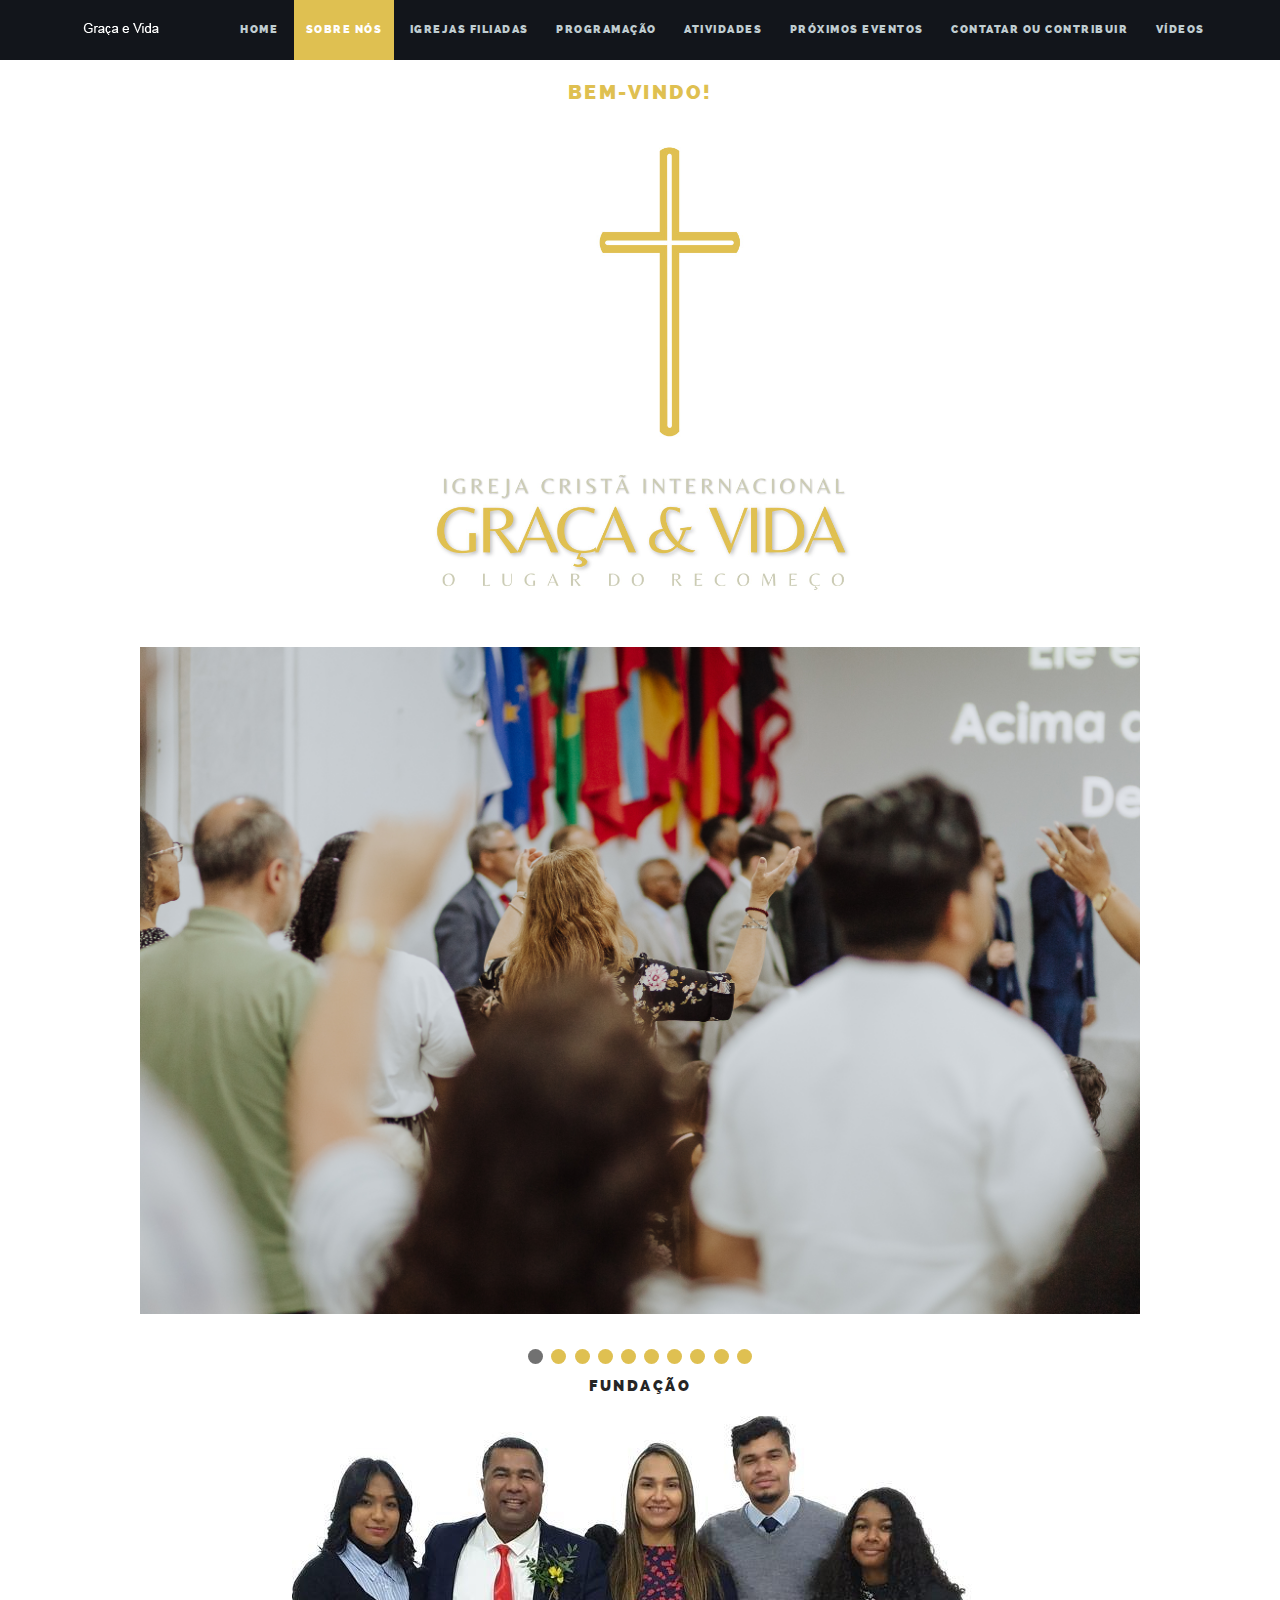
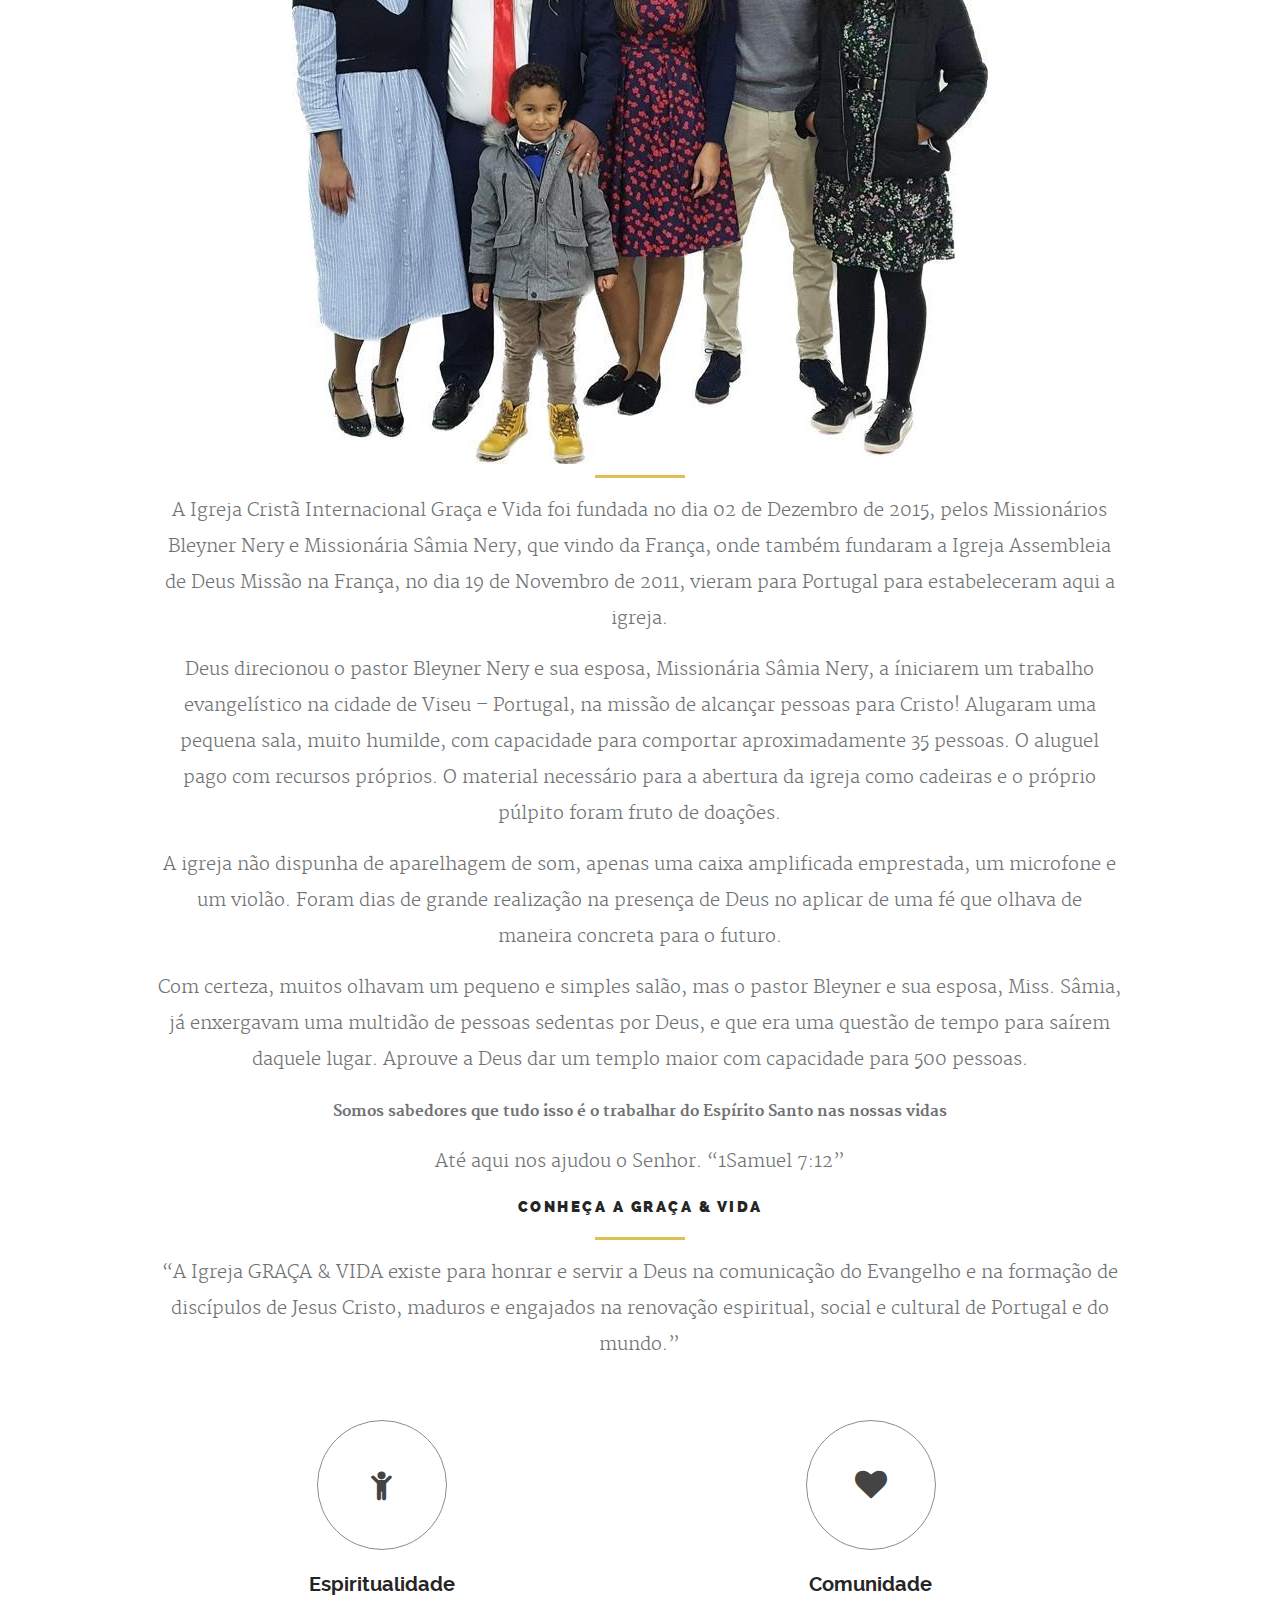
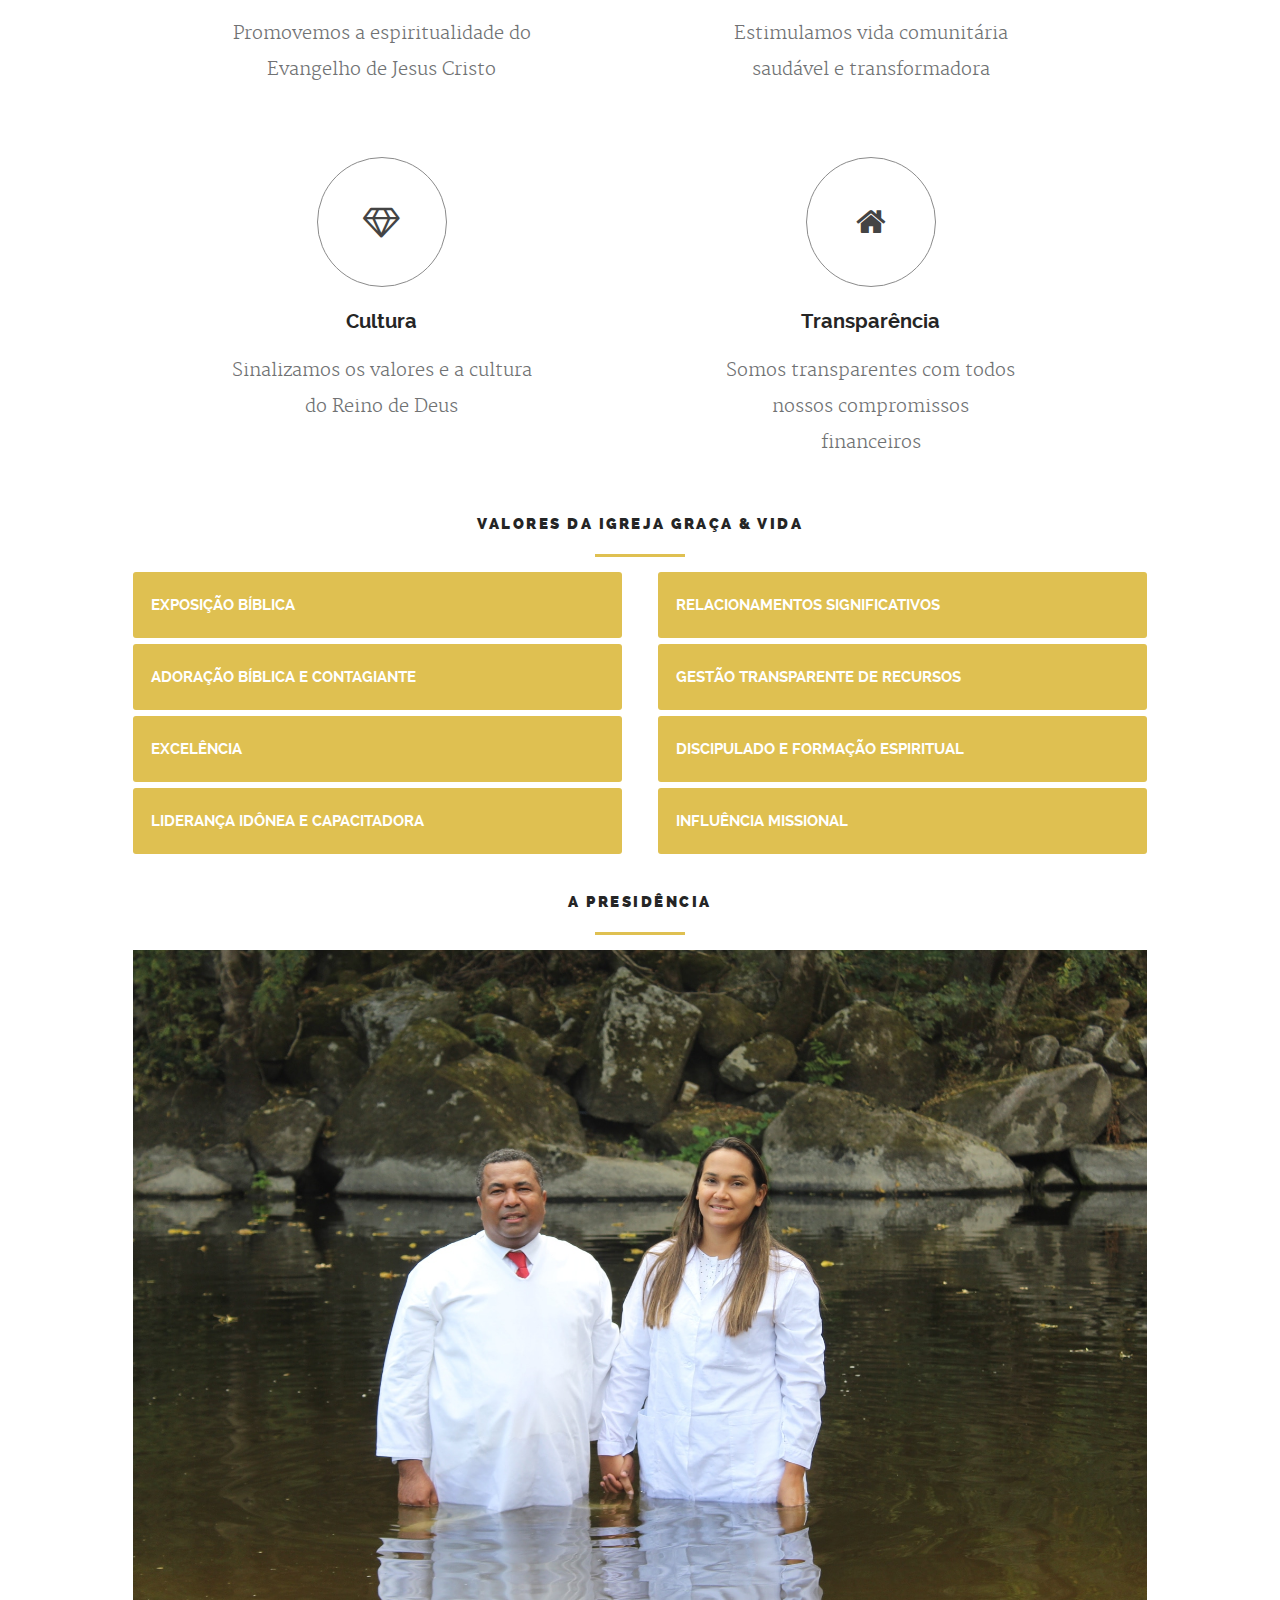
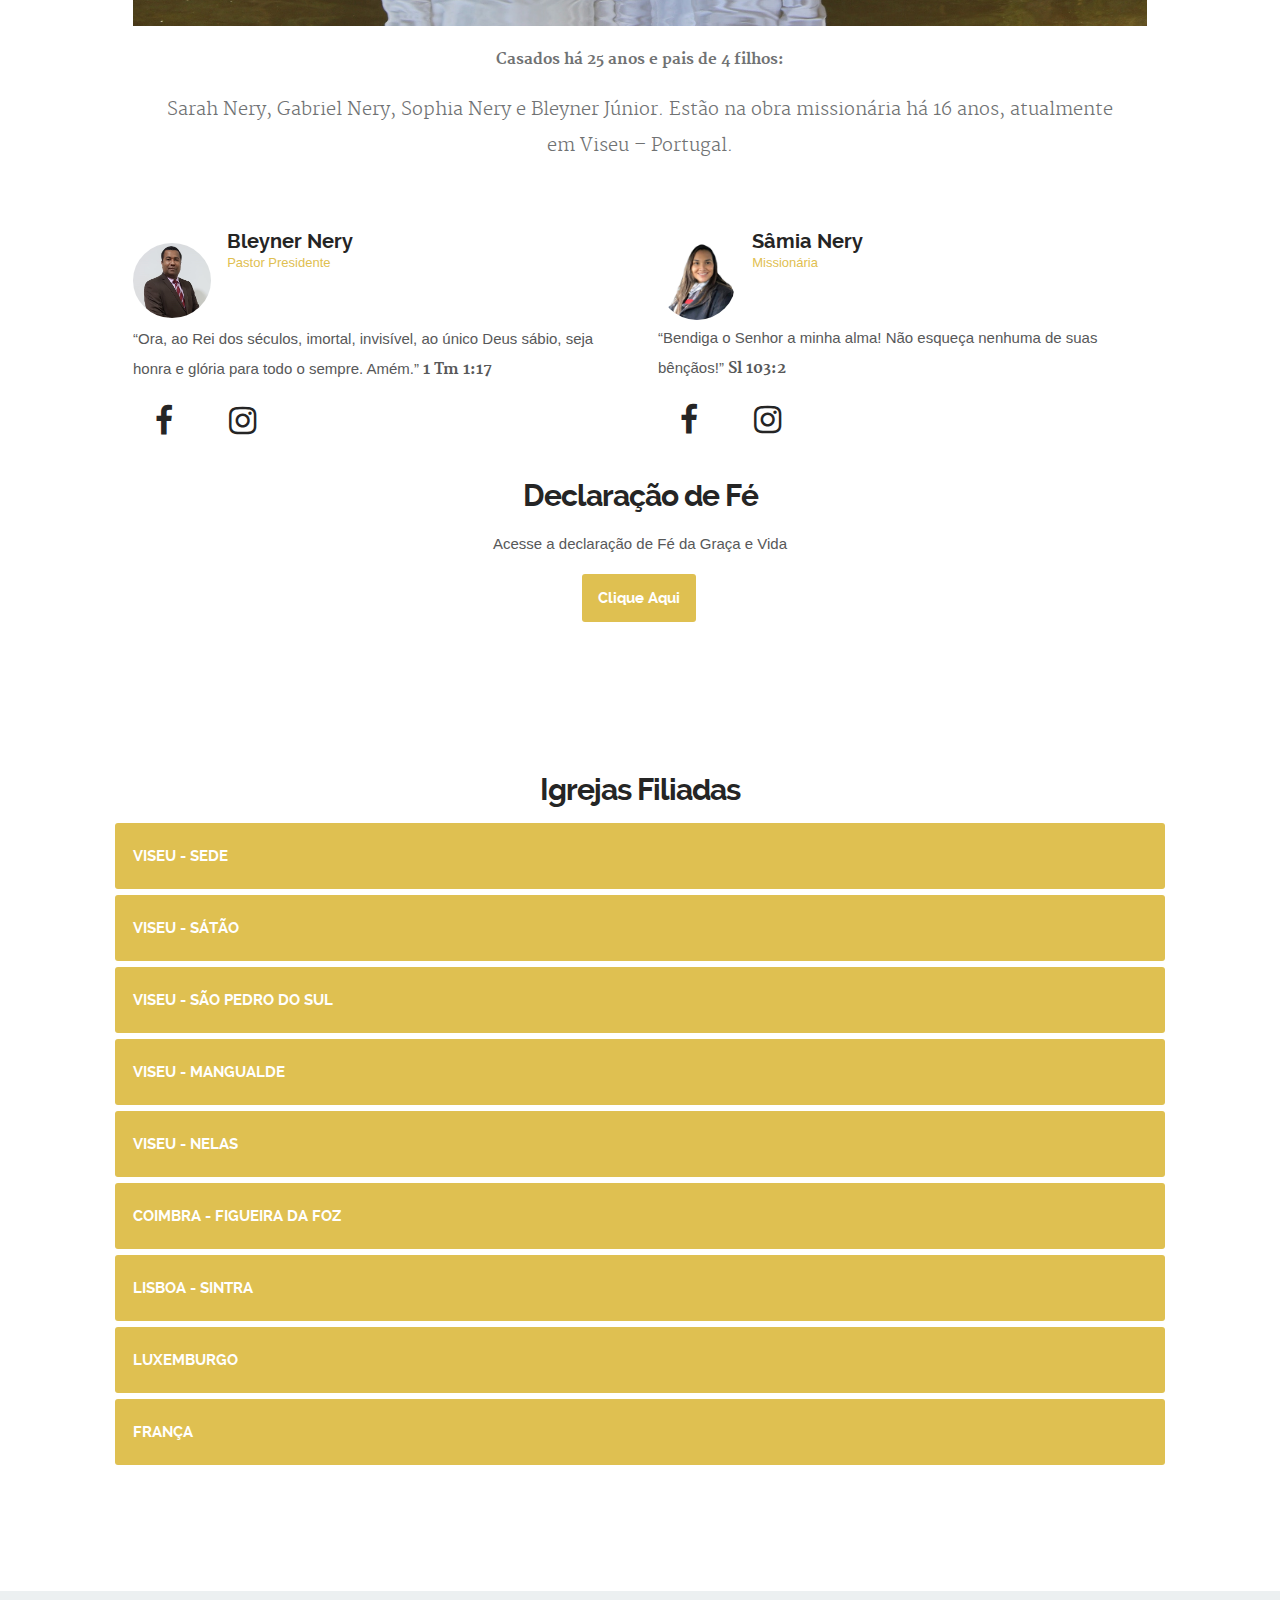
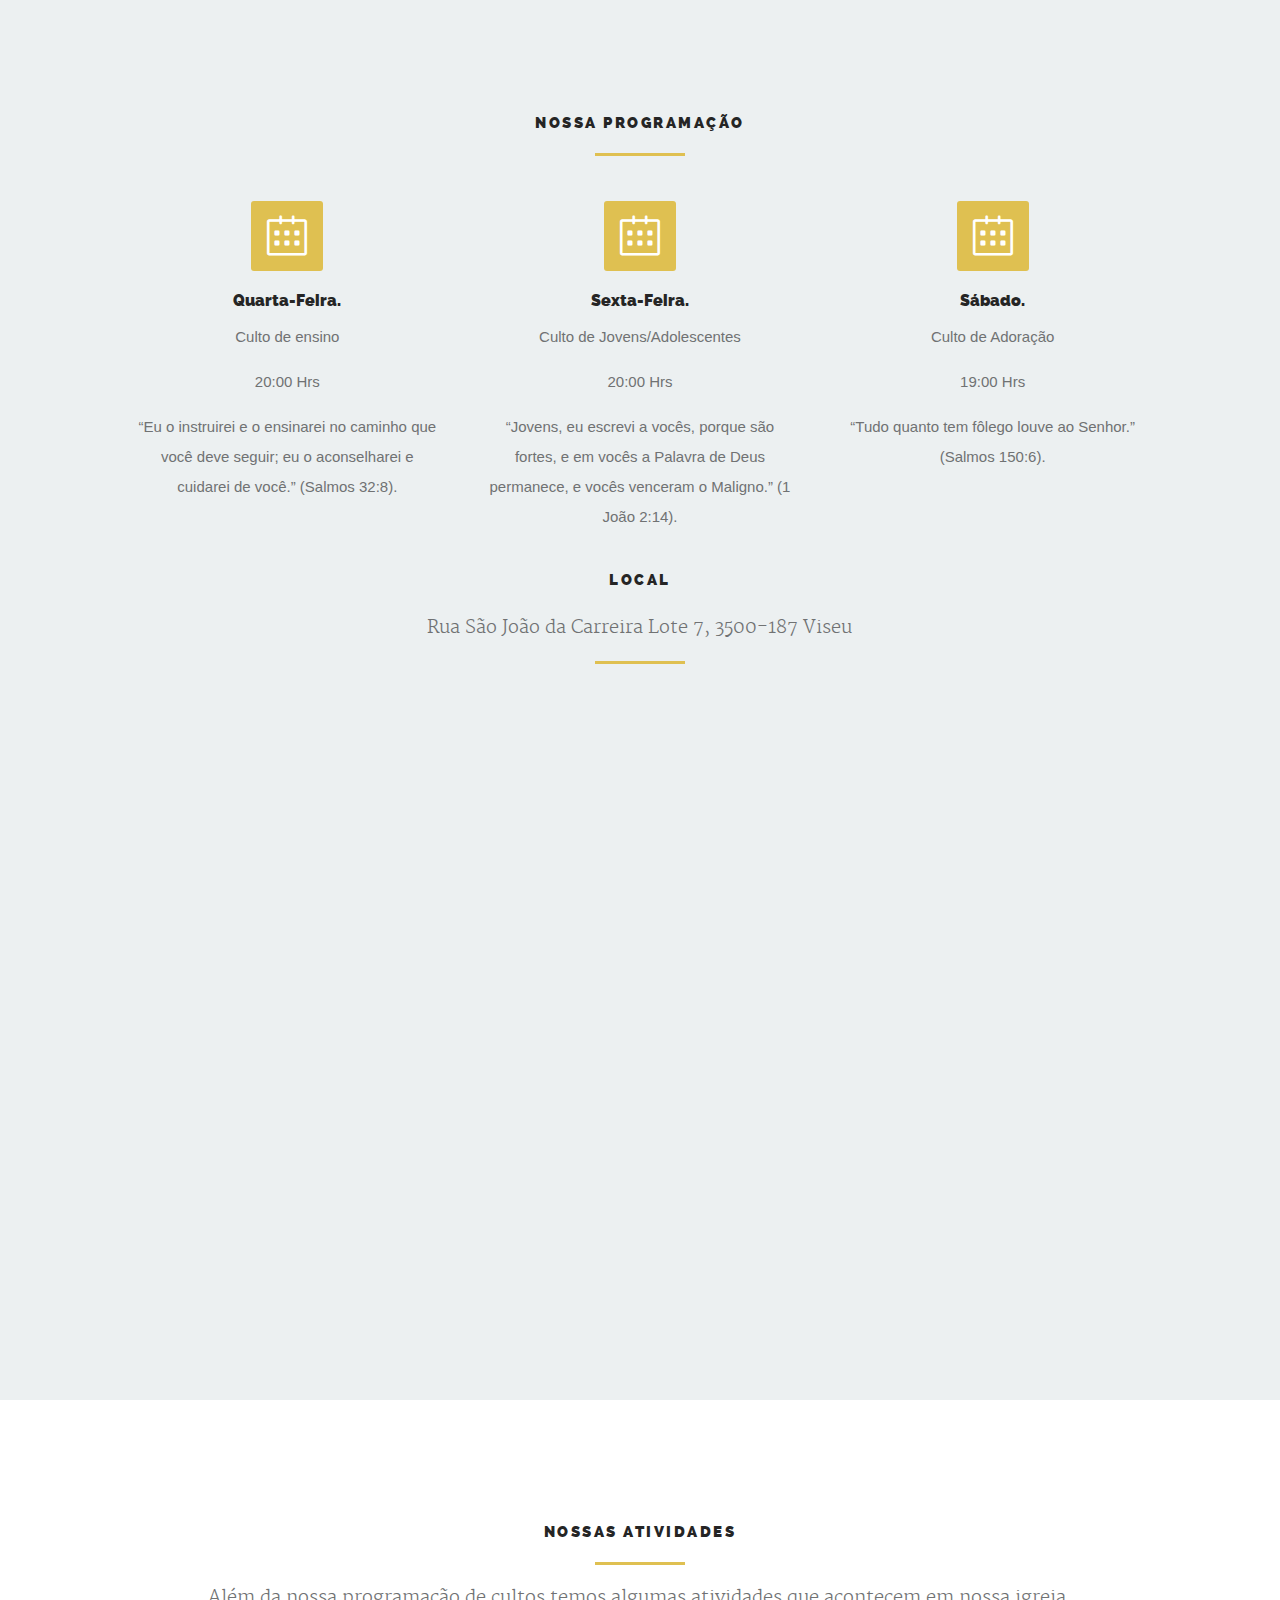
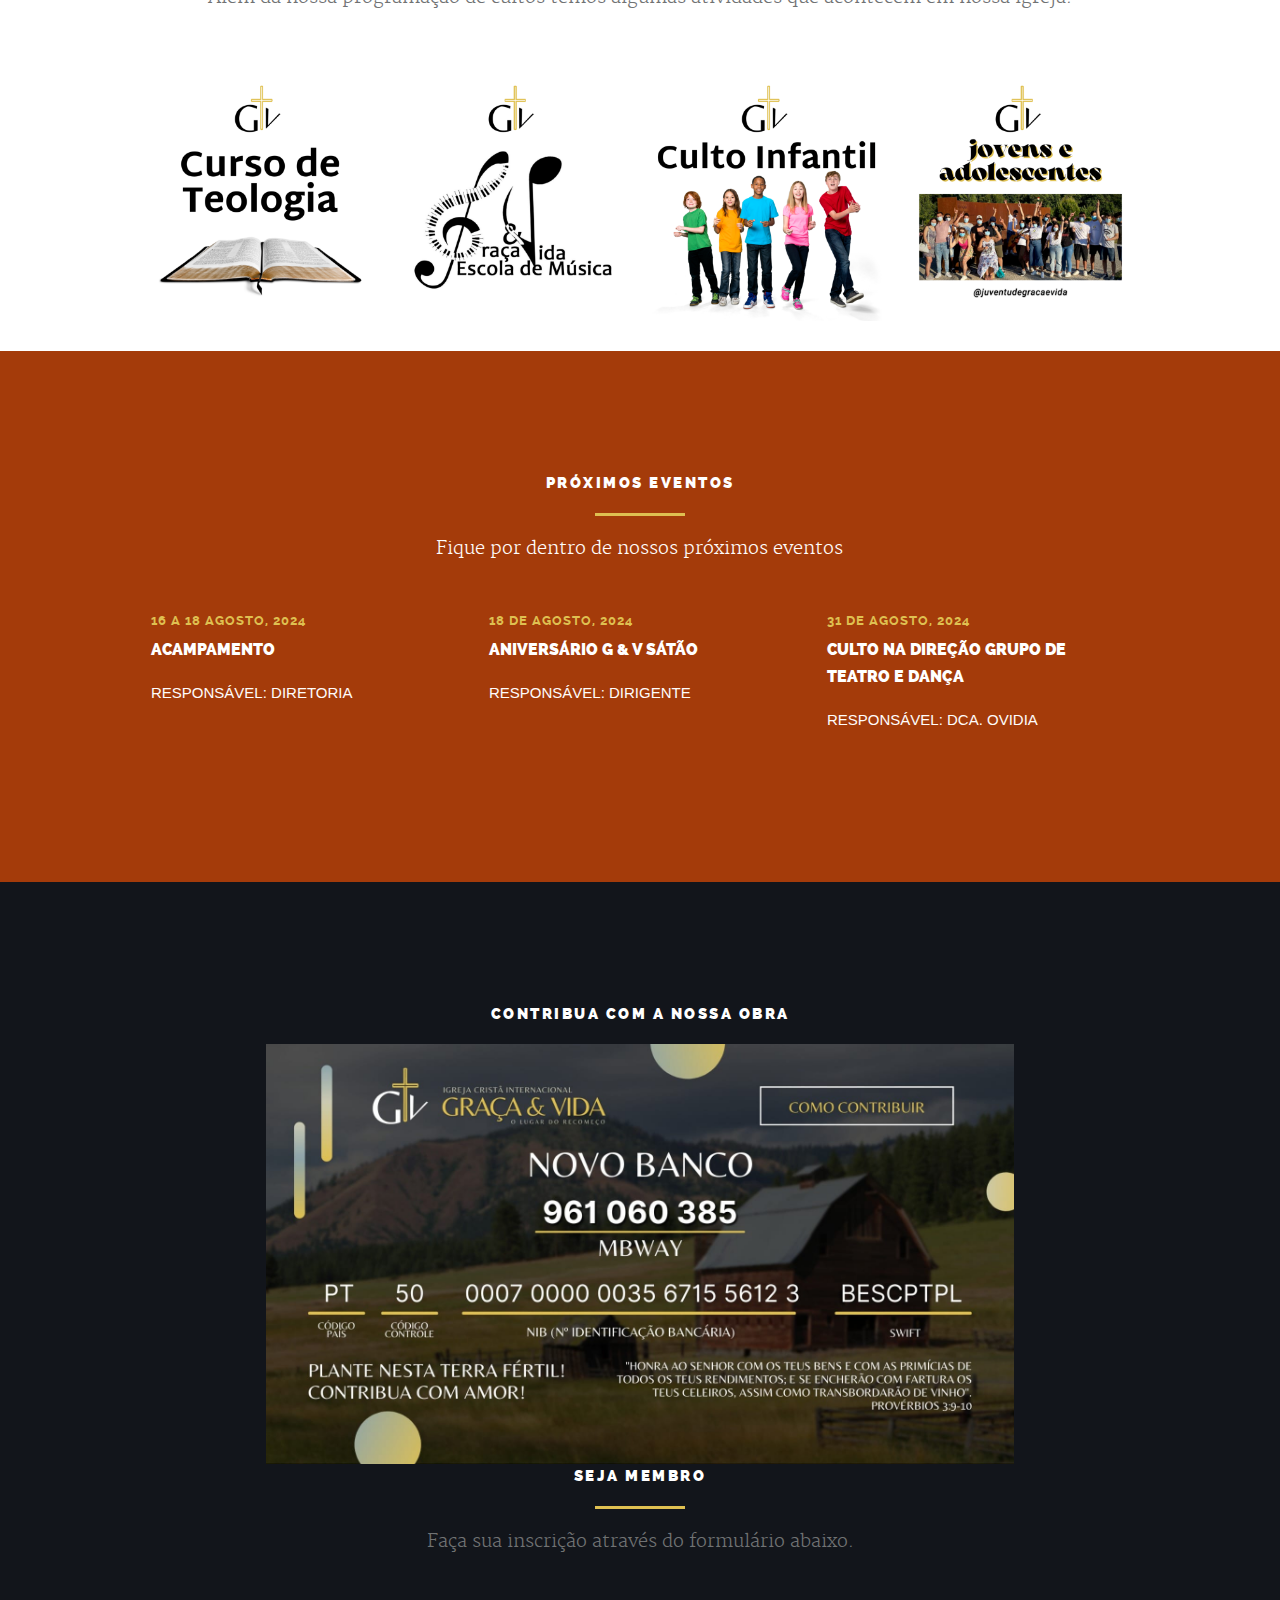
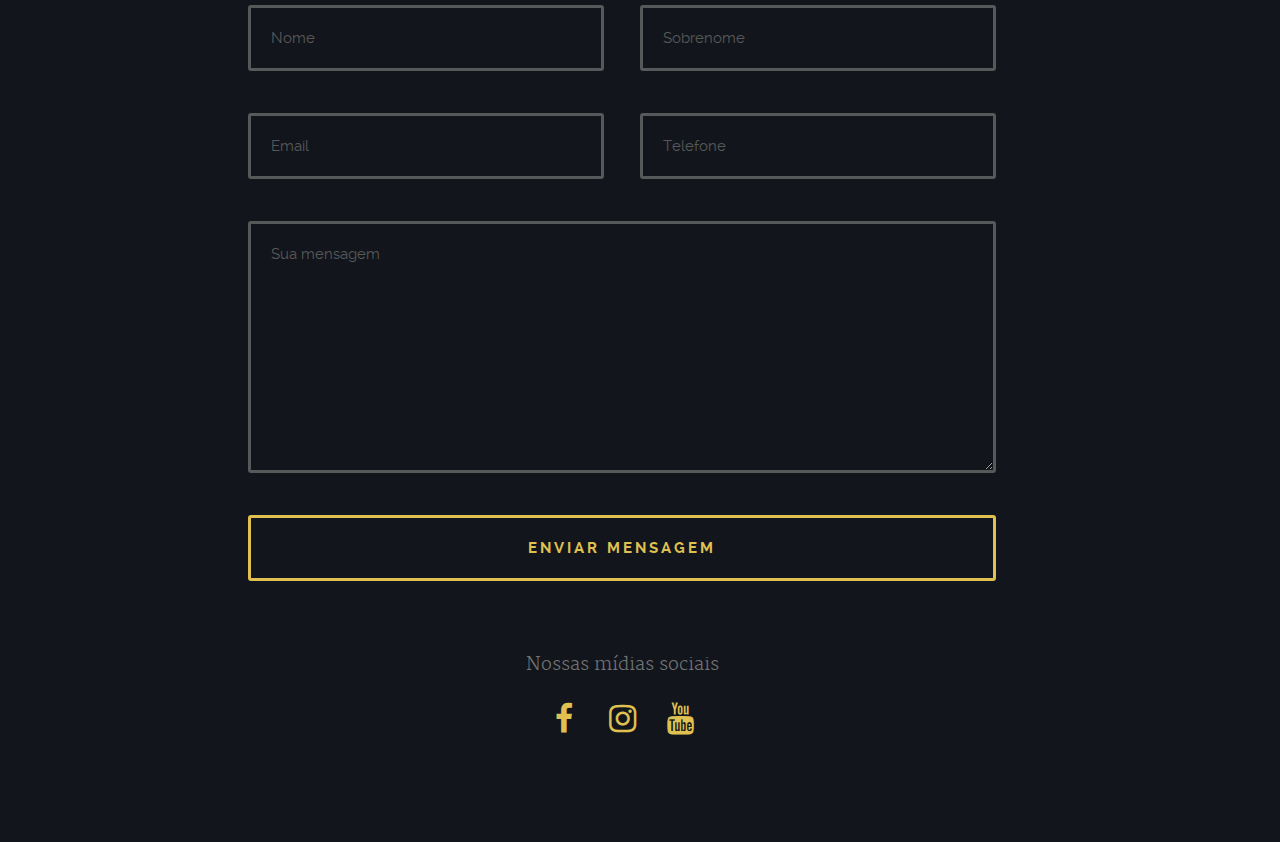
==== commit 54941732: "COMMIT" ====
--- a/index.html
+++ b/index.html
@@ -855,21 +855,21 @@
          				<div id="blog-wrapper" class="bgrid-third s-bgrid-half mob-bgrid-whole group">  
 
                   <article class="bgrid">
-                    <h5>15 de JUNHO, 2024</h5>
-                    <h3>CULTO NA DIREÇÃO DOS PORTUGUESES</h3>            
-                    <p>RESPONSÁVEL: DC. FAZENDA</p>
+                    <h5>16 a 18 AGOSTO, 2024</h5>
+                    <h3>ACAMPAMENTO</h3>            
+                    <p>RESPONSÁVEL: DIRETORIA</p>
                   </article>
 
                   <article class="bgrid">
-                    <h5>29 de JUNHO, 2024</h5>
-                    <h3>CULTO DOS NOVOS CONVERTIDOS</h3>           
-                    <p>RESPONSÁVEL: PB. KLEBSON e PB. REGINALDO</p>   
+                    <h5>18 de AGOSTO, 2024</h5>
+                    <h3>ANIVERSÁRIO G & V SÁTÃO</h3>           
+                    <p>RESPONSÁVEL: DIRIGENTE</p>   
                   </article>
 
                   <article class="bgrid">
-                    <h5>27 de JULHO, 2024</h5>
-                    <h3>CONGRESSO INFANTIL</h3>            
-                    <p>RESPONSÁVEL: FABIANA E OVIDIA</p>
+                    <h5>31 de AGOSTO, 2024</h5>
+                    <h3>CULTO NA DIREÇÃO GRUPO DE TEATRO E DANÇA</h3>            
+                    <p>RESPONSÁVEL: DCA. OVIDIA</p>
                   </article>
 
                  
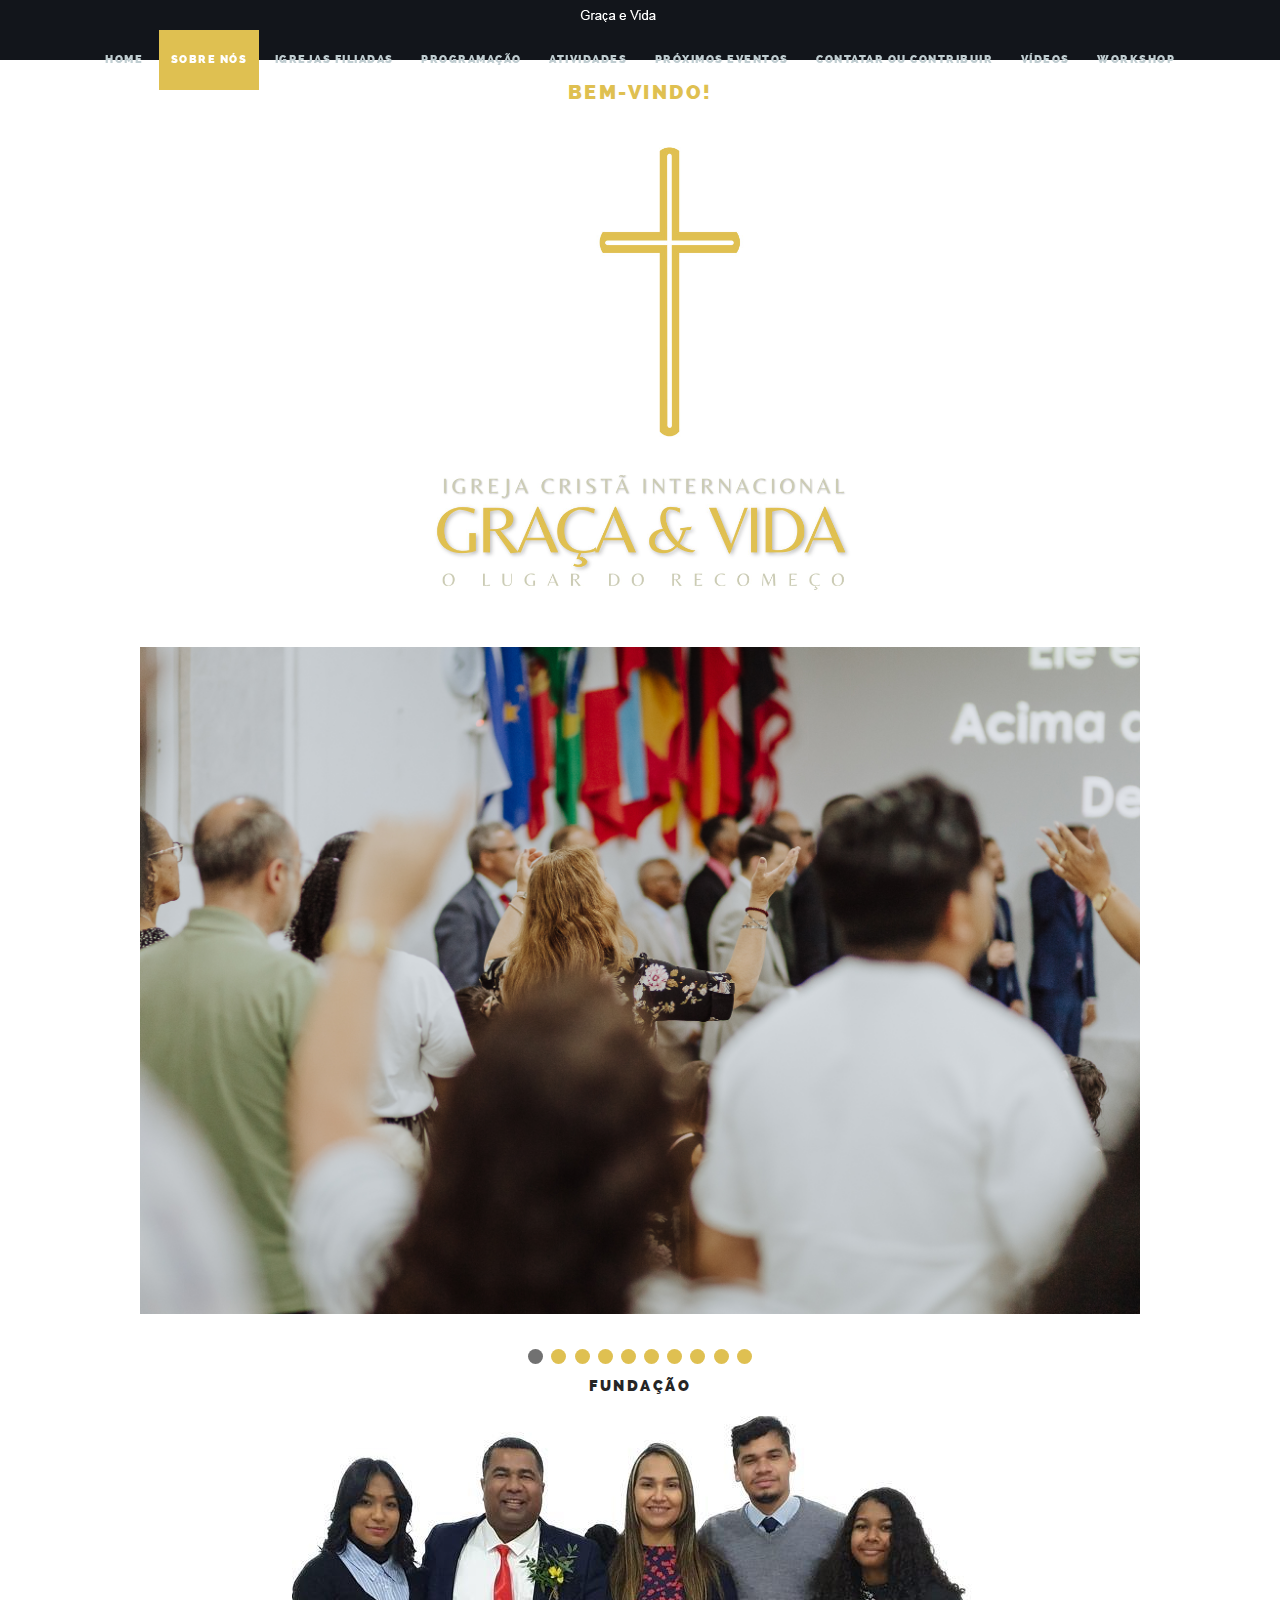
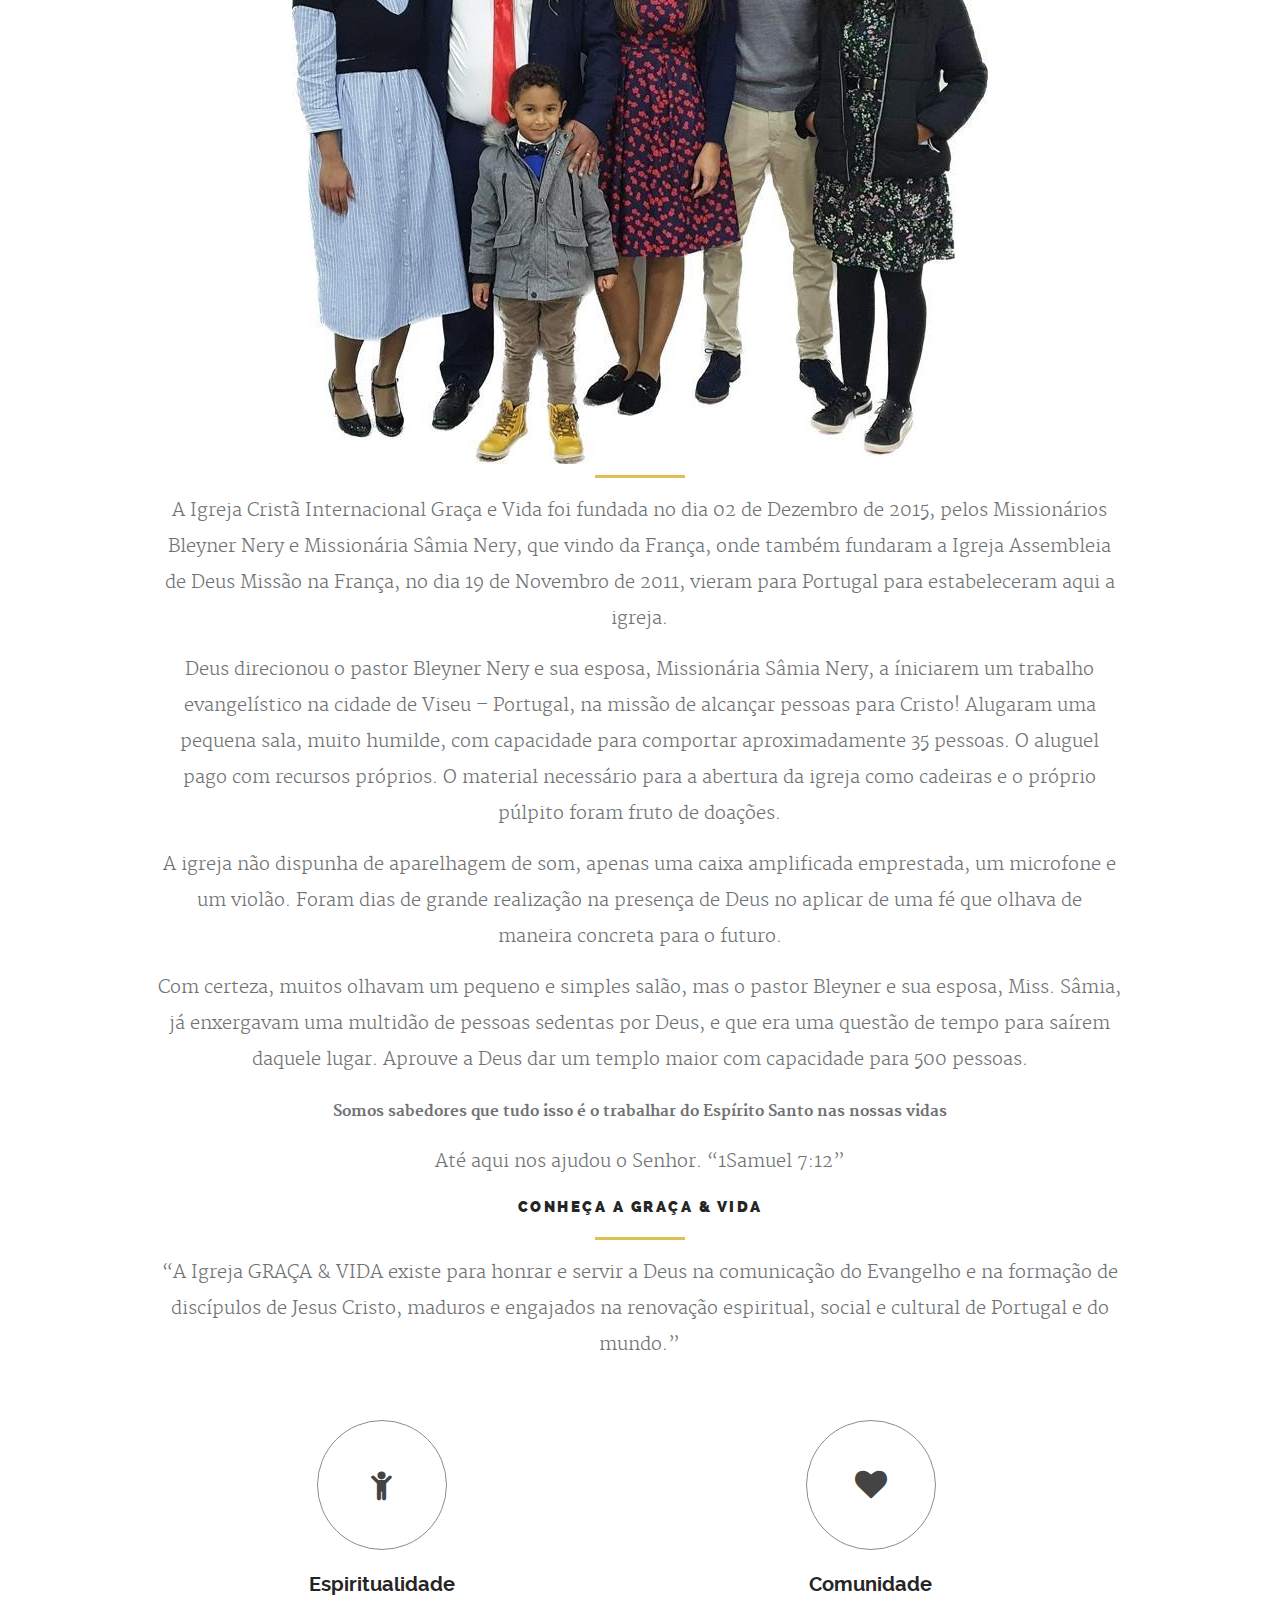
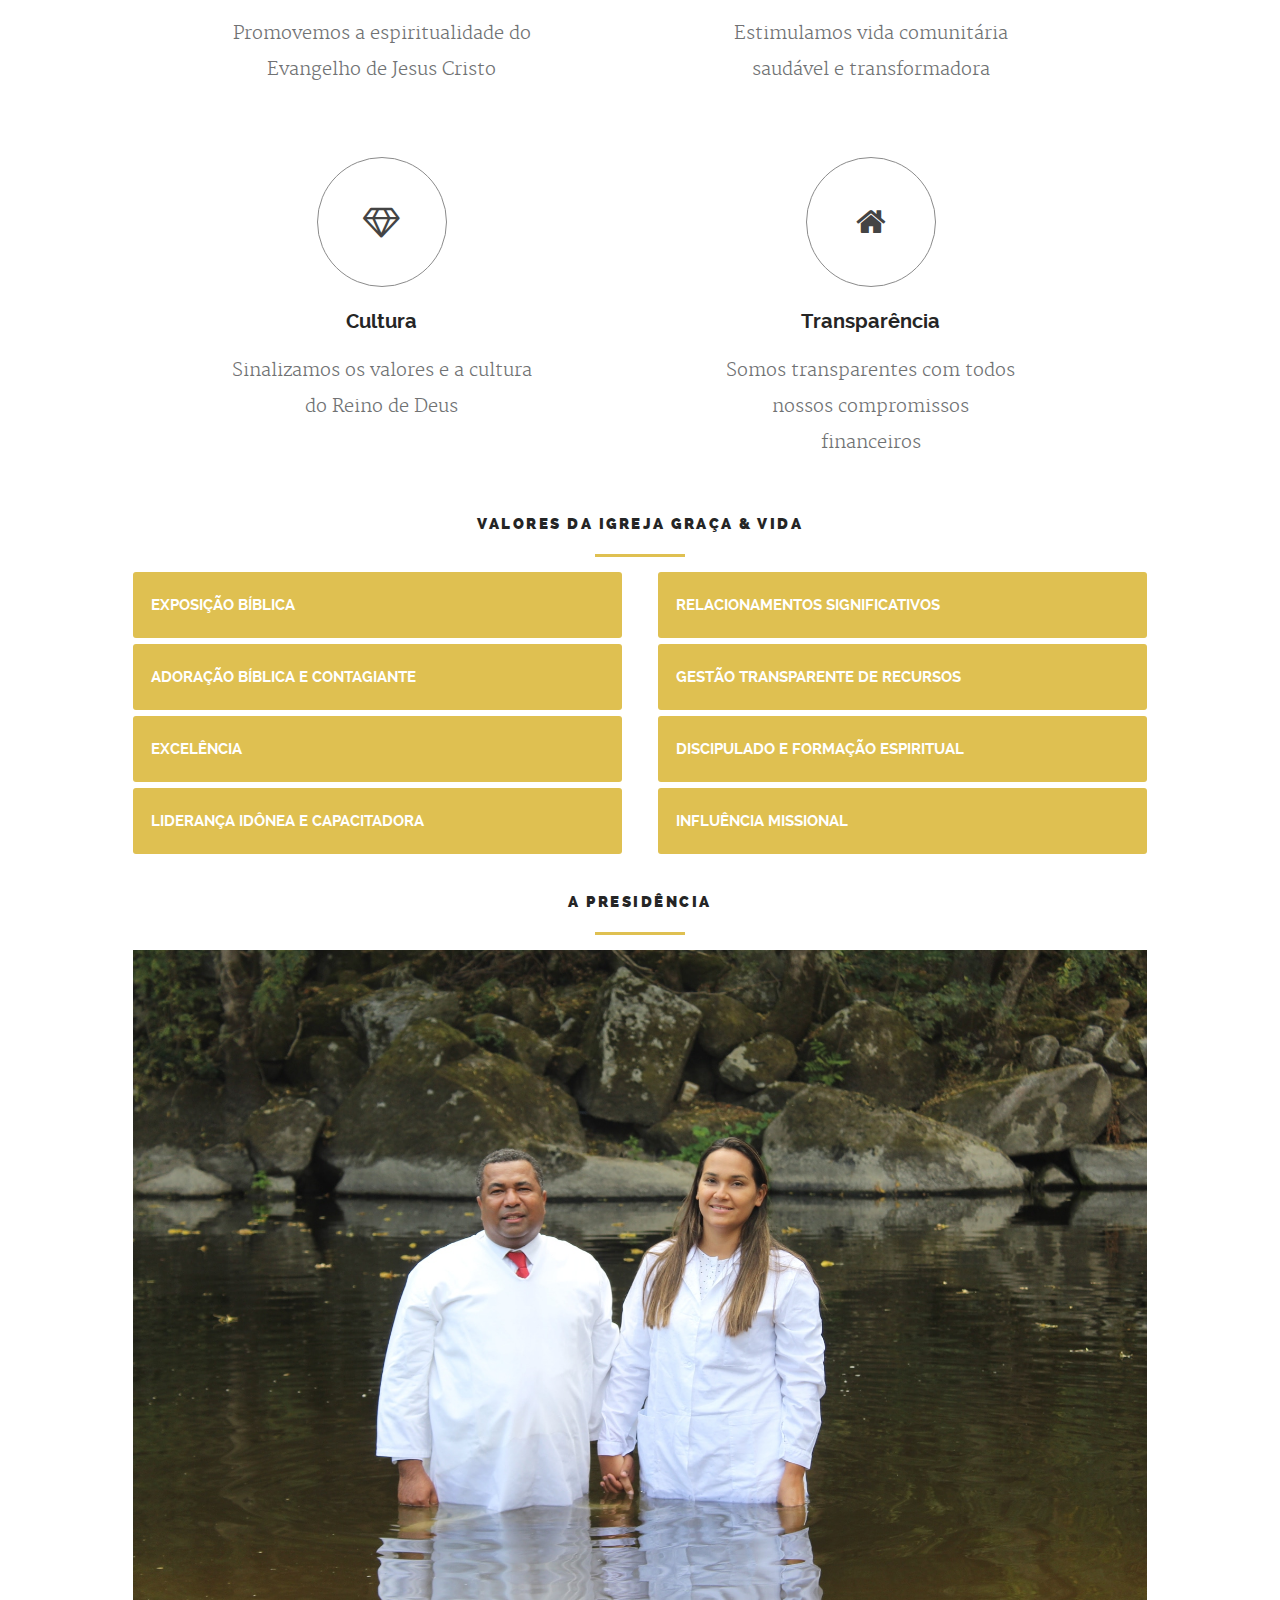
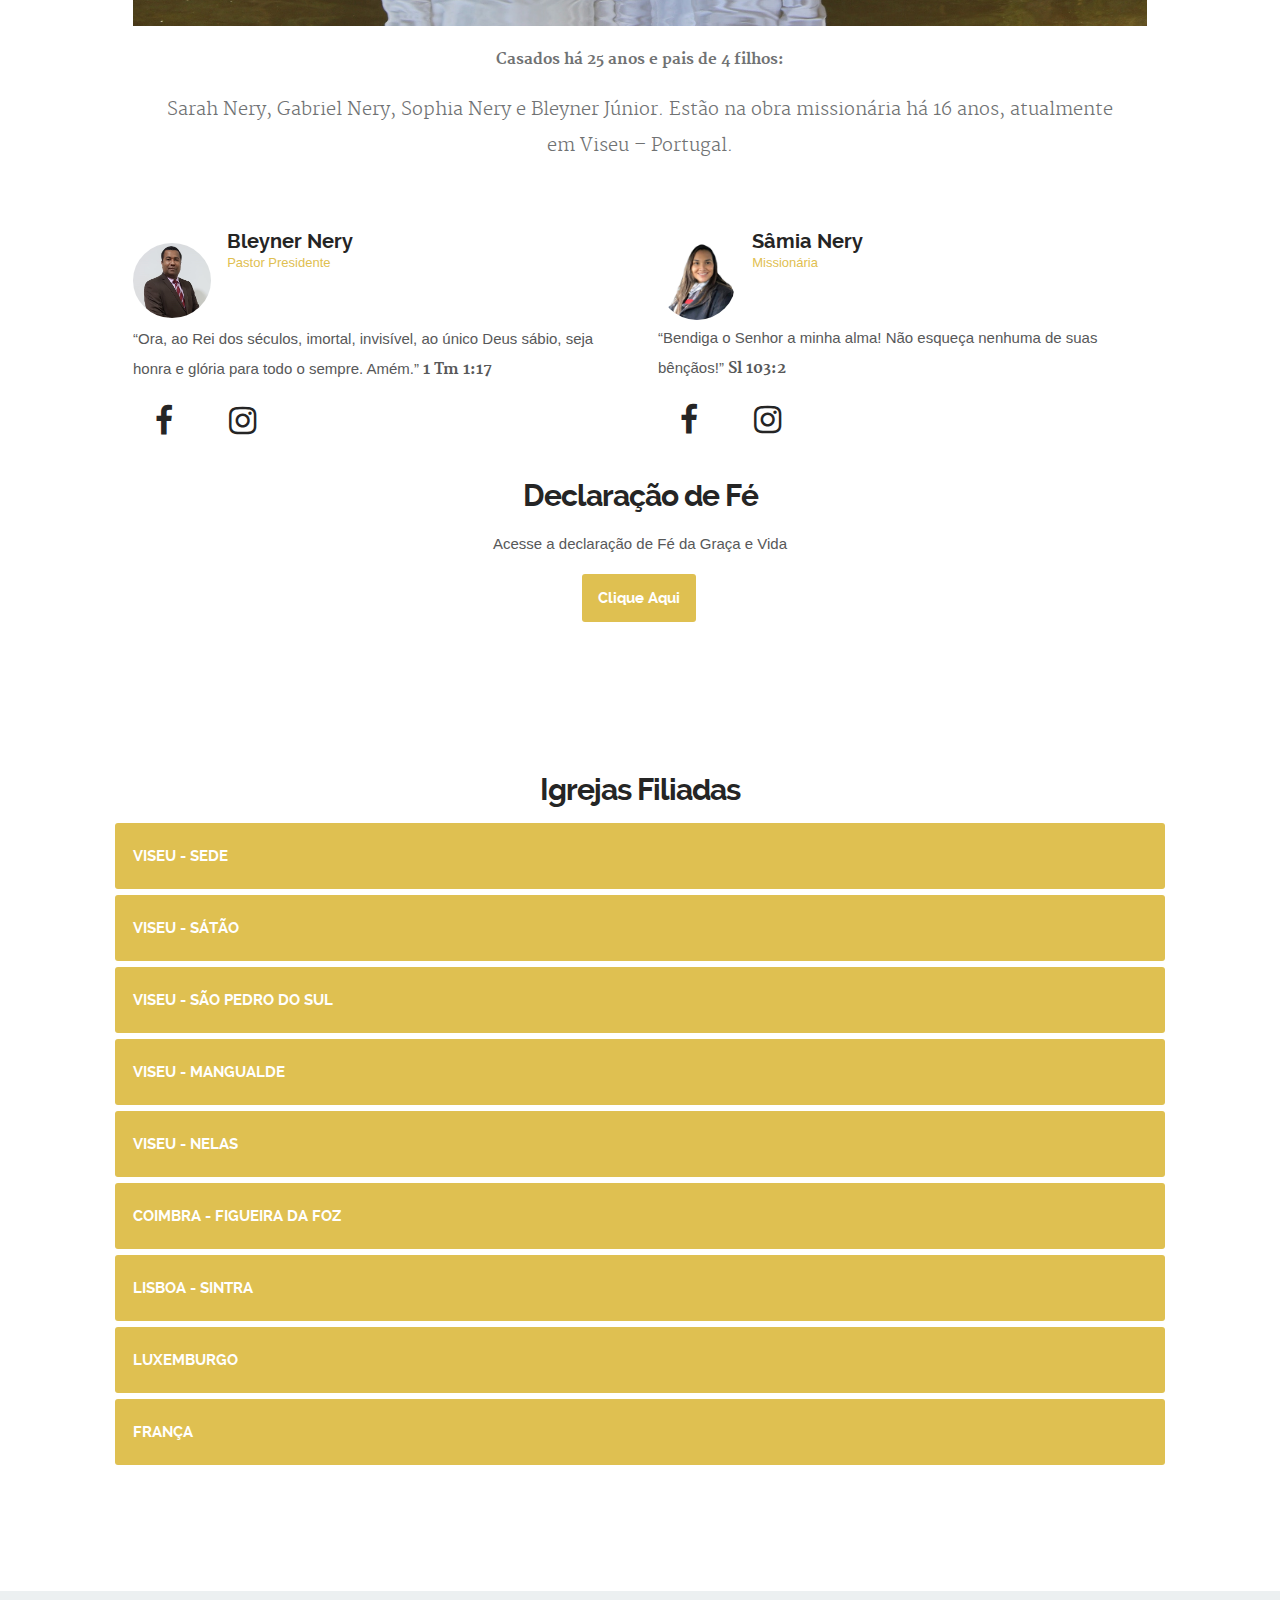
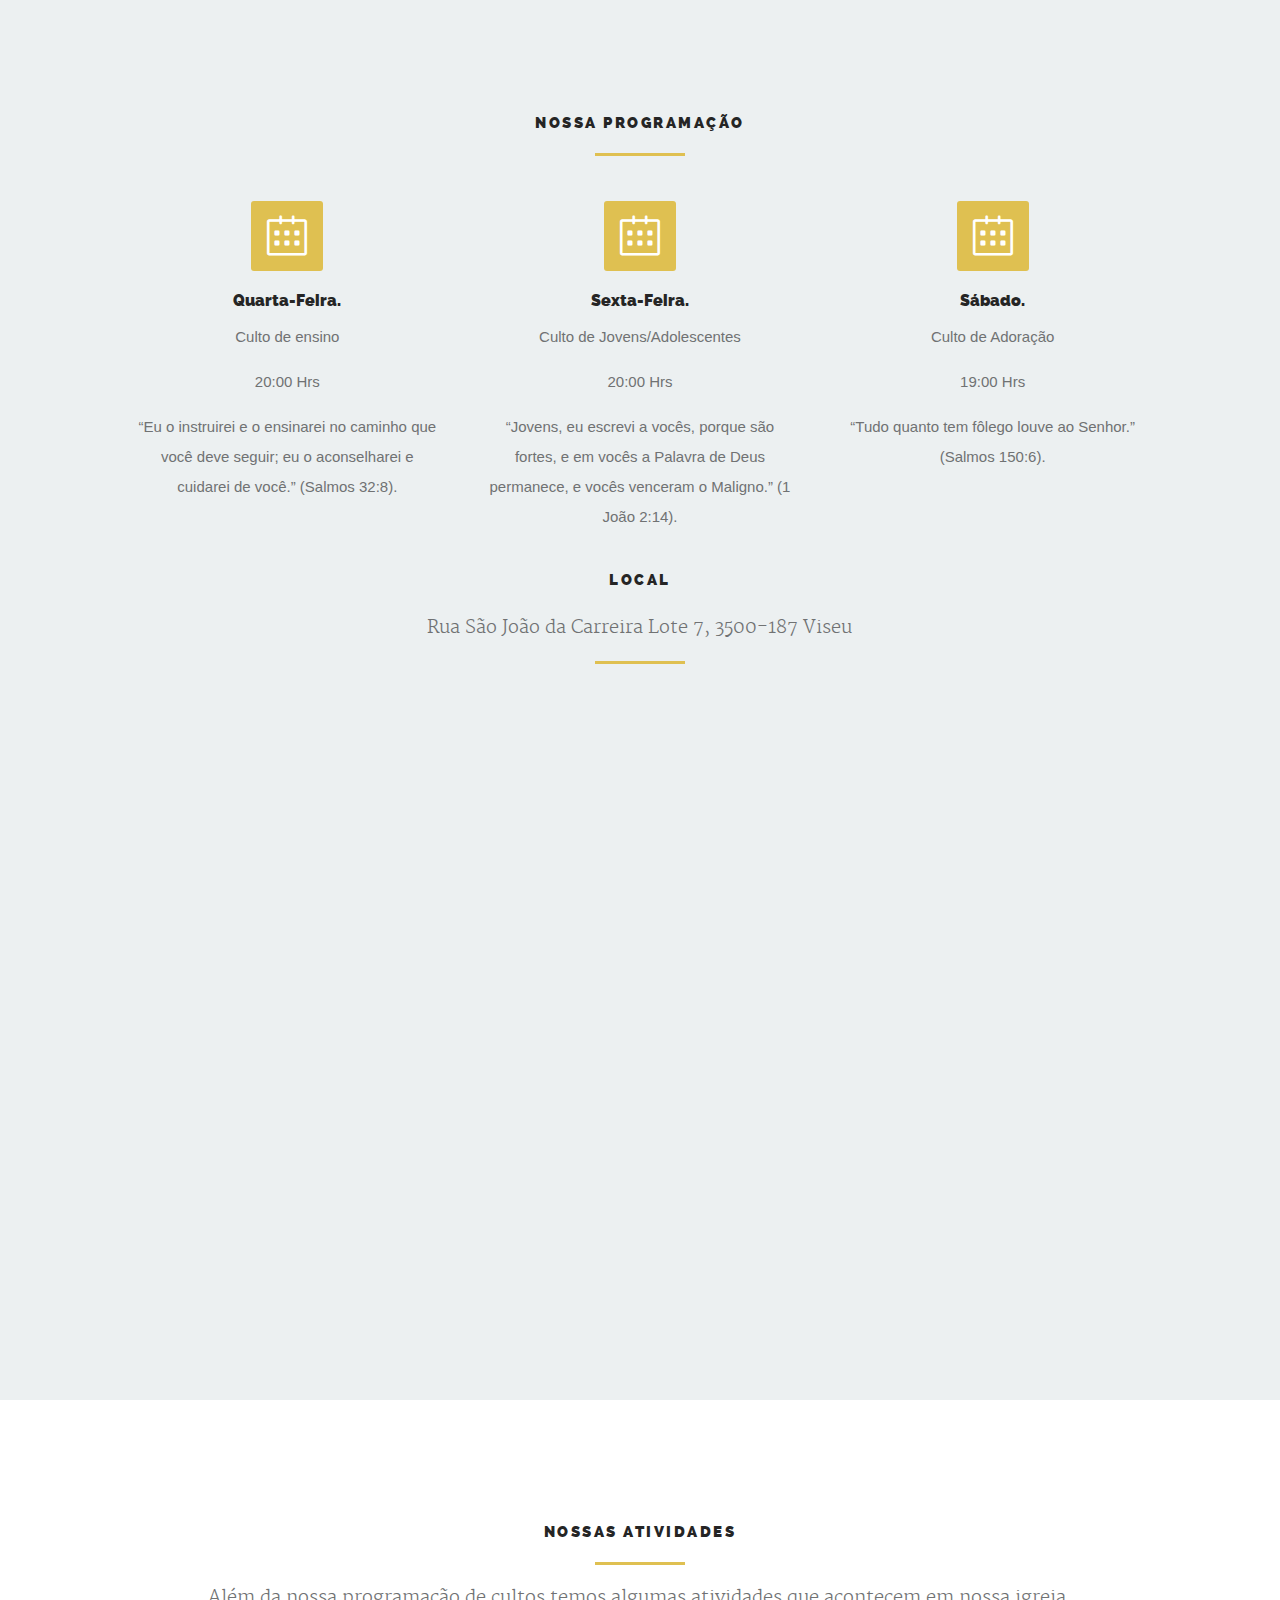
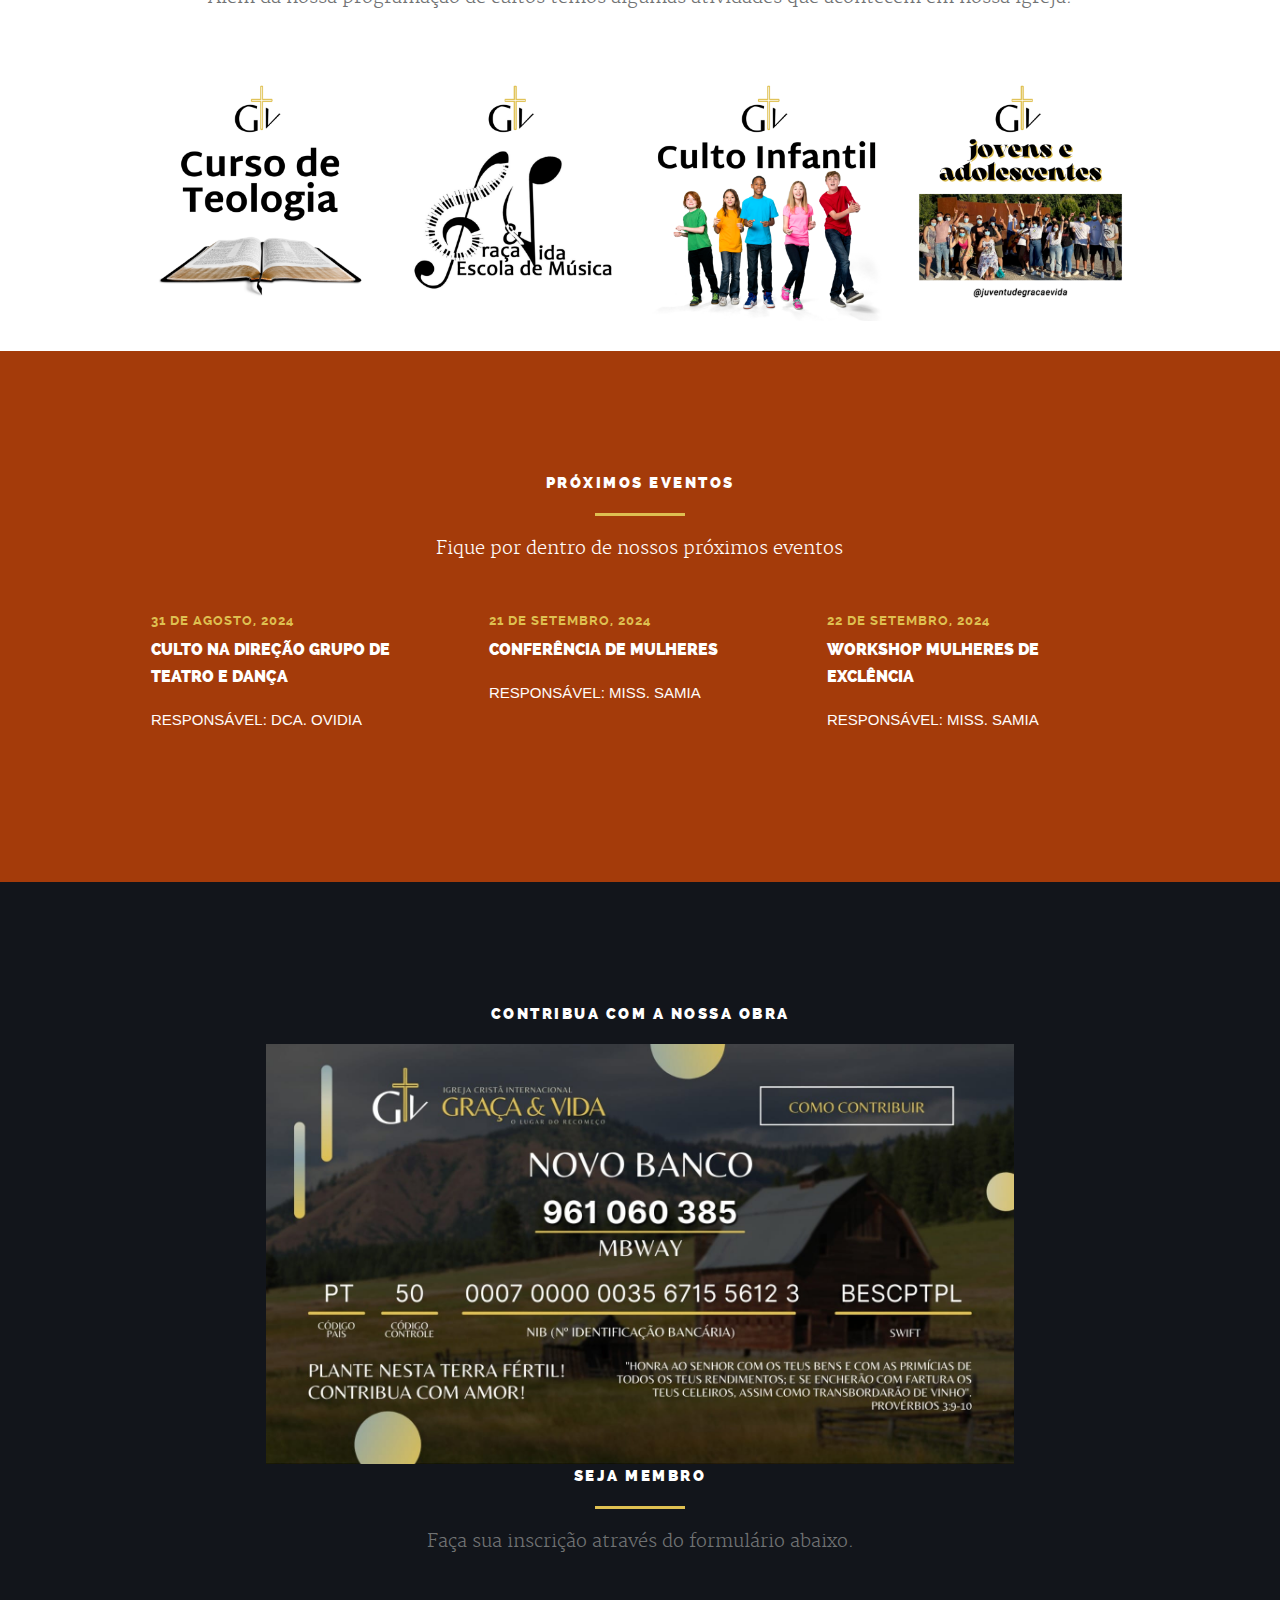
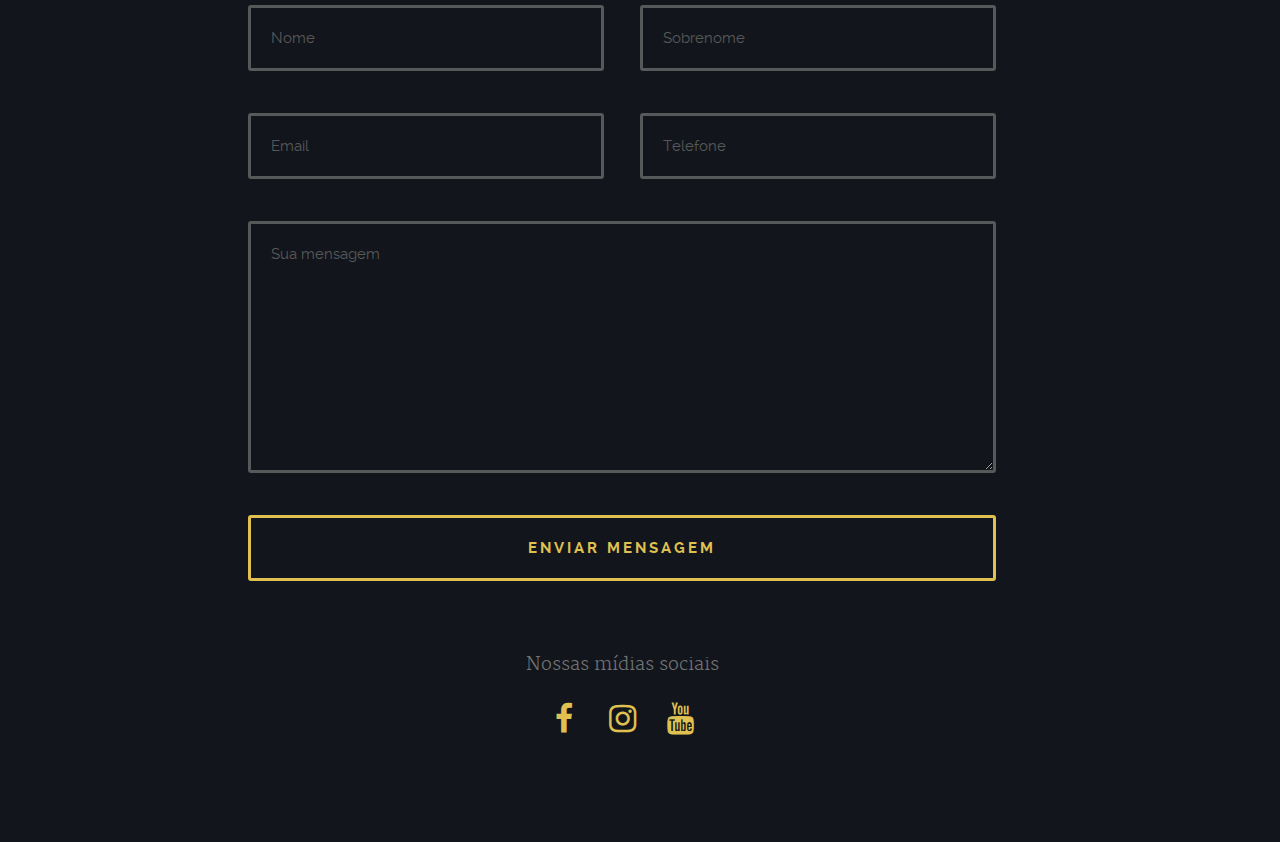
==== commit 799bf83e: "commit" ====
--- a/index.html
+++ b/index.html
@@ -72,6 +72,7 @@
          					<li><a class="smoothscroll" href="#eventos">Próximos Eventos</a></li>	            
          					<li><a class="smoothscroll" href="#contact">Contatar ou Contribuir</a></li>
          					<li><a href="videos.html">Vídeos</a></li>
+                  <li><a href="Workshop.html">Workshop</a></li>
          				</ul> 
 
          			</nav> <!-- /nav-wrap -->	      
@@ -855,22 +856,24 @@
          				<div id="blog-wrapper" class="bgrid-third s-bgrid-half mob-bgrid-whole group">  
 
                   <article class="bgrid">
-                    <h5>16 a 18 AGOSTO, 2024</h5>
-                    <h3>ACAMPAMENTO</h3>            
-                    <p>RESPONSÁVEL: DIRETORIA</p>
-                  </article>
-
-                  <article class="bgrid">
-                    <h5>18 de AGOSTO, 2024</h5>
-                    <h3>ANIVERSÁRIO G & V SÁTÃO</h3>           
-                    <p>RESPONSÁVEL: DIRIGENTE</p>   
-                  </article>
-
-                  <article class="bgrid">
                     <h5>31 de AGOSTO, 2024</h5>
                     <h3>CULTO NA DIREÇÃO GRUPO DE TEATRO E DANÇA</h3>            
                     <p>RESPONSÁVEL: DCA. OVIDIA</p>
                   </article>
+
+                  <article class="bgrid">
+                    <h5>21 de SETEMBRO, 2024</h5>
+                    <h3>CONFERÊNCIA DE MULHERES</h3>            
+                    <p>RESPONSÁVEL: MISS. SAMIA</p>
+                  </article>
+
+                  <article class="bgrid">
+                    <h5>22 de SETEMBRO, 2024</h5>
+                    <h3>WORKSHOP MULHERES DE EXCLÊNCIA</h3>           
+                    <p>RESPONSÁVEL: MISS. SAMIA</p>   
+                  </article>
+
+                  
 
                  
                </div> 
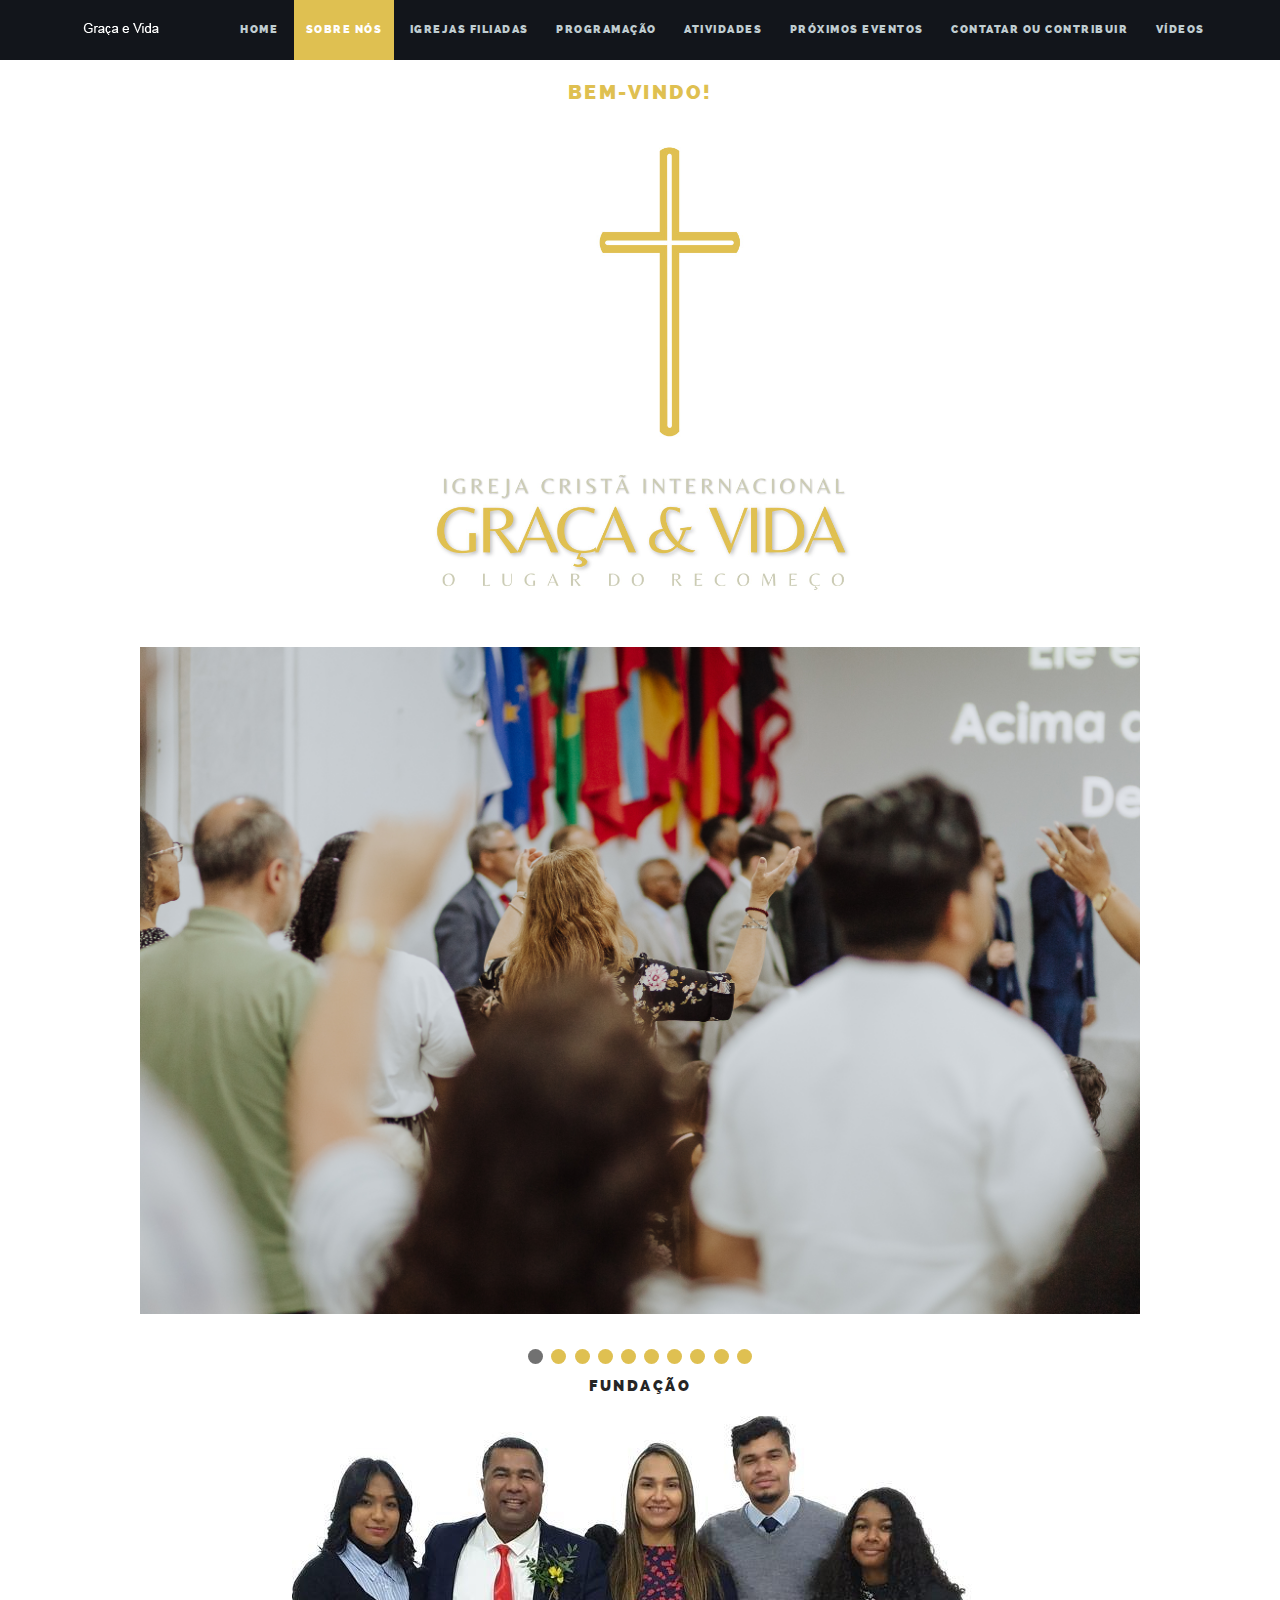
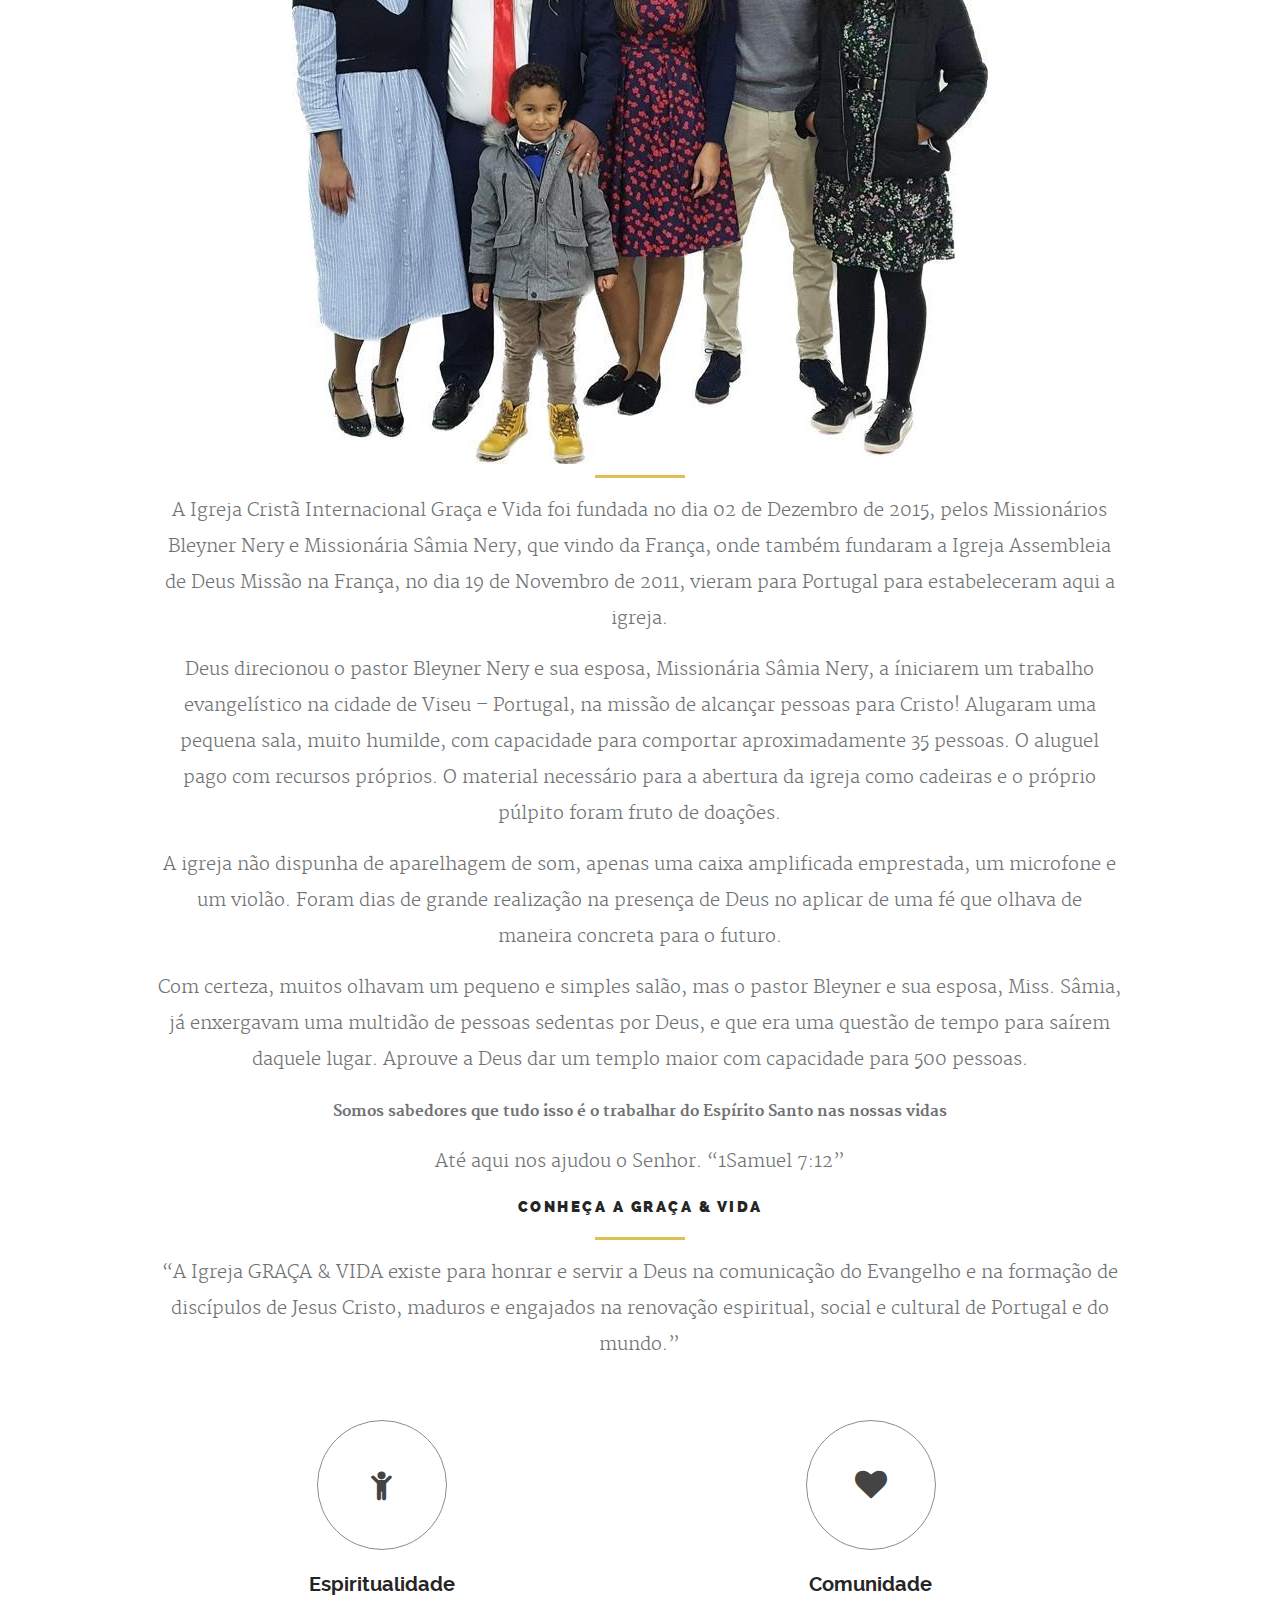
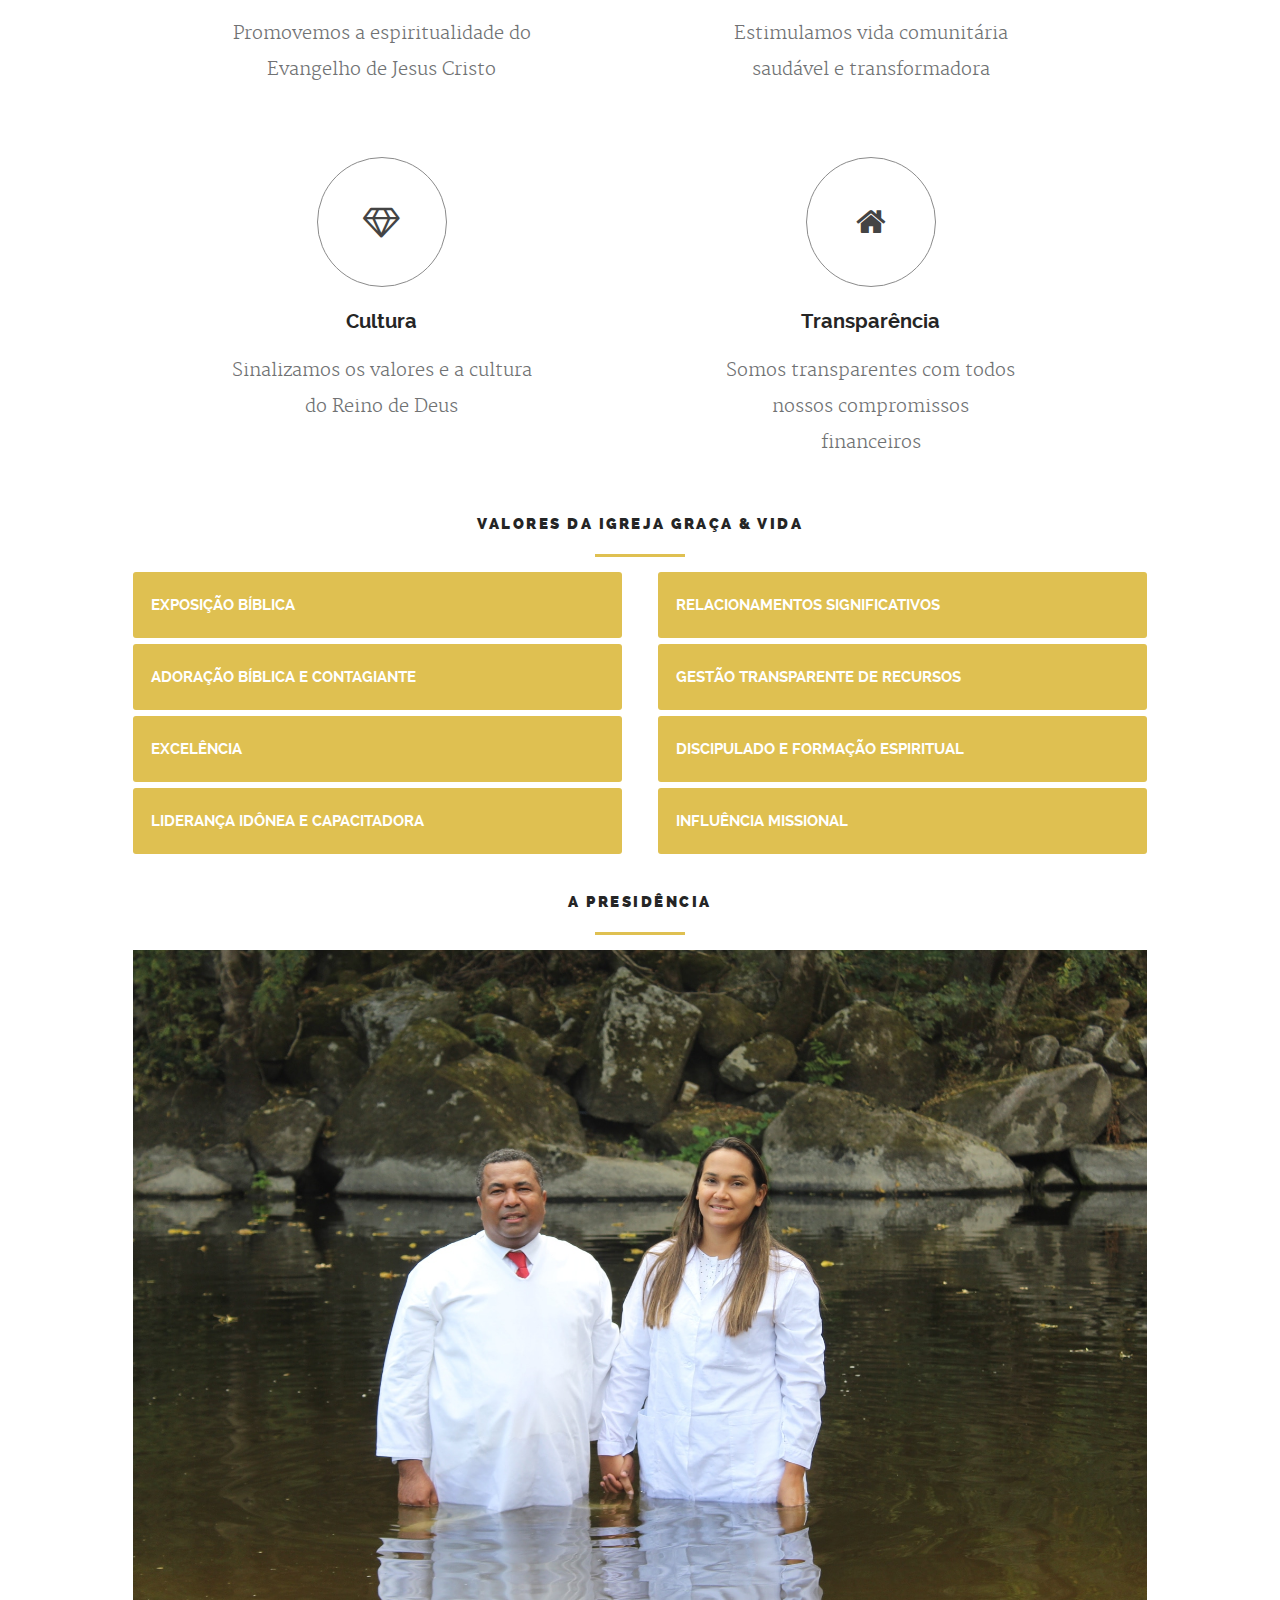
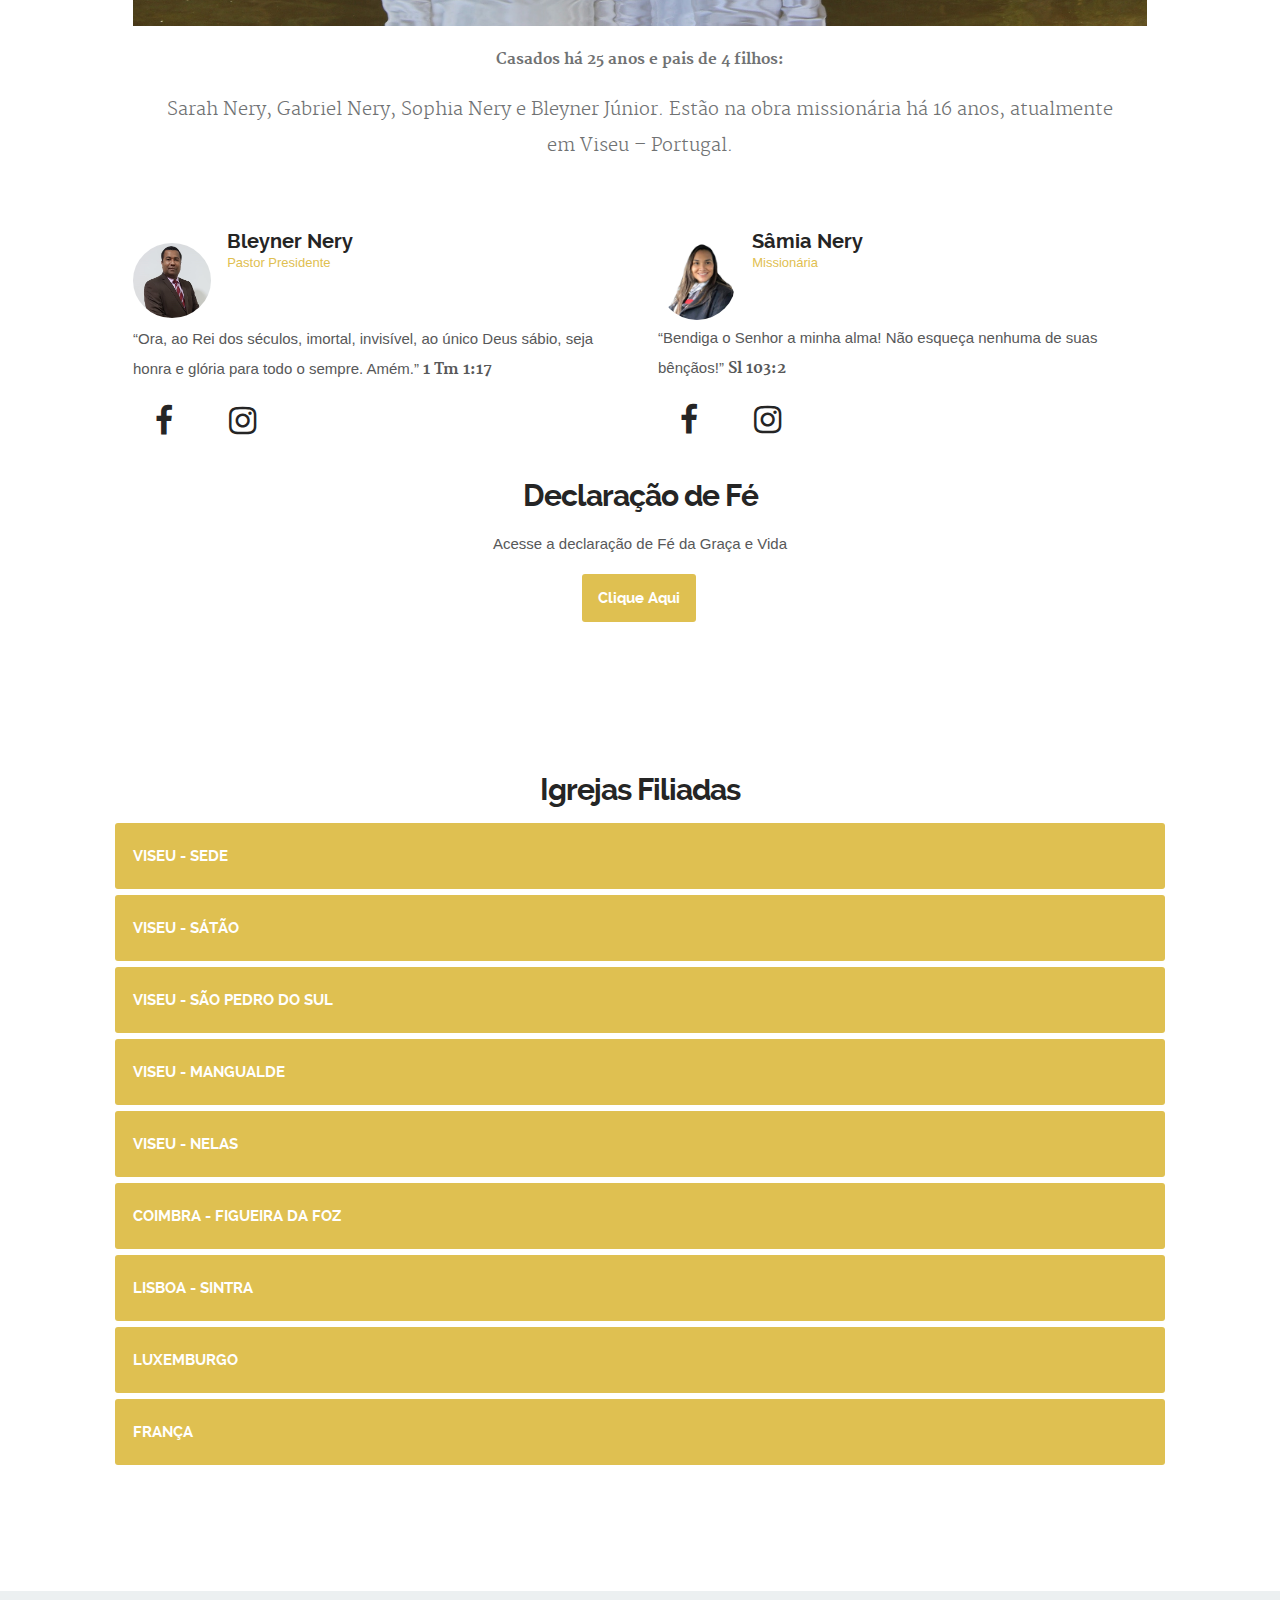
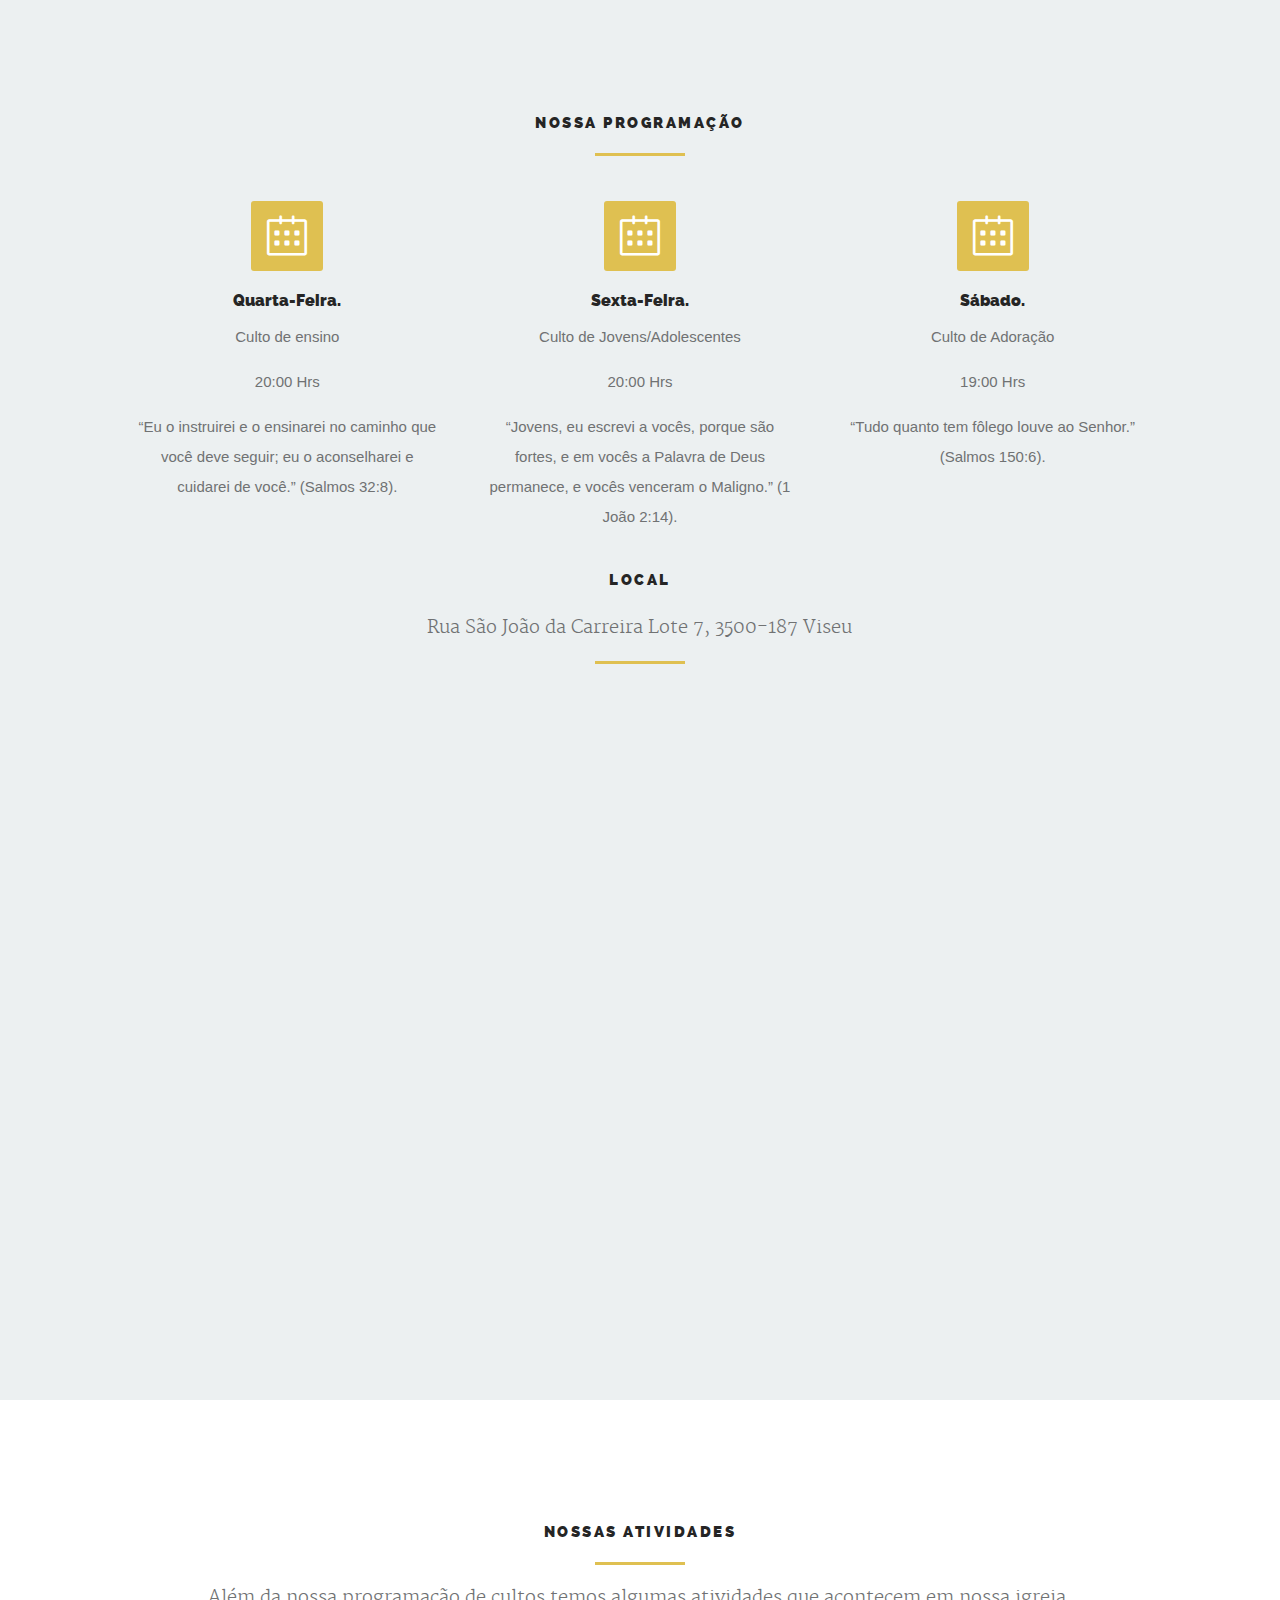
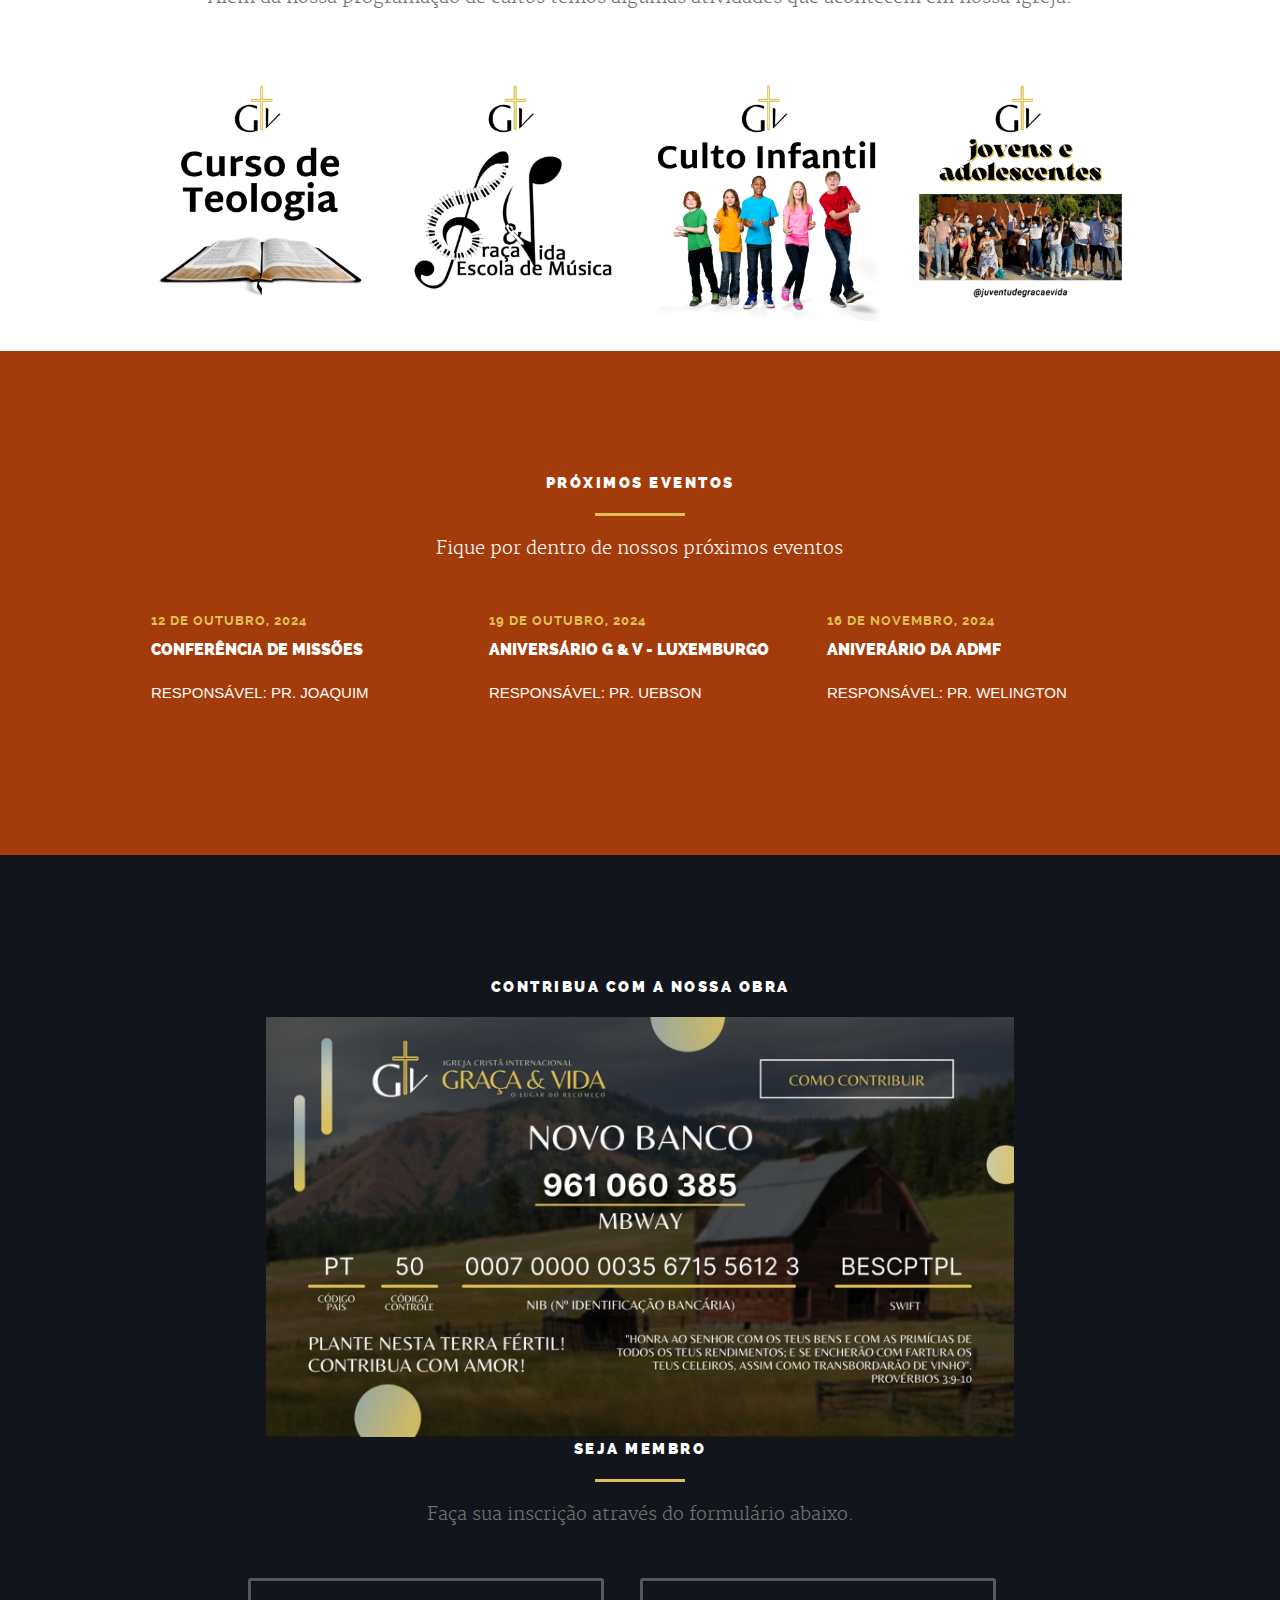
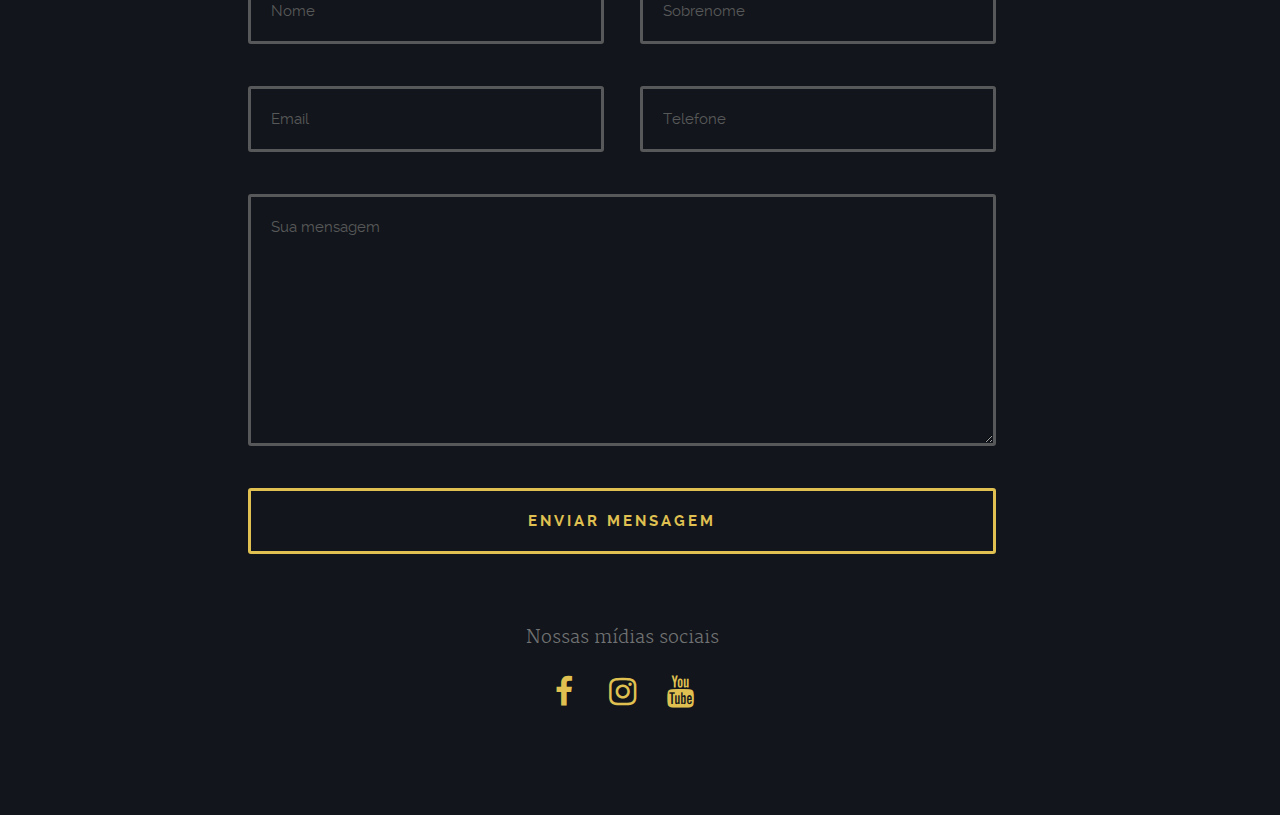
==== commit a7afa12a: "Update index.html" ====
--- a/index.html
+++ b/index.html
@@ -72,7 +72,7 @@
          					<li><a class="smoothscroll" href="#eventos">Próximos Eventos</a></li>	            
          					<li><a class="smoothscroll" href="#contact">Contatar ou Contribuir</a></li>
          					<li><a href="videos.html">Vídeos</a></li>
-                  <li><a href="Workshop.html">Workshop</a></li>
+                  <!-- <li><a href="Workshop.html">Workshop</a></li>-->
          				</ul> 
 
          			</nav> <!-- /nav-wrap -->	      
@@ -856,21 +856,21 @@
          				<div id="blog-wrapper" class="bgrid-third s-bgrid-half mob-bgrid-whole group">  
 
                   <article class="bgrid">
-                    <h5>31 de AGOSTO, 2024</h5>
-                    <h3>CULTO NA DIREÇÃO GRUPO DE TEATRO E DANÇA</h3>            
-                    <p>RESPONSÁVEL: DCA. OVIDIA</p>
+                    <h5>12 de OUTUBRO, 2024</h5>
+                    <h3>CONFERÊNCIA DE MISSÕES</h3>            
+                    <p>RESPONSÁVEL: PR. JOAQUIM</p>
                   </article>
 
                   <article class="bgrid">
-                    <h5>21 de SETEMBRO, 2024</h5>
-                    <h3>CONFERÊNCIA DE MULHERES</h3>            
-                    <p>RESPONSÁVEL: MISS. SAMIA</p>
+                    <h5>19 de OUTUBRO, 2024</h5>
+                    <h3>ANIVERSÁRIO G & V - LUXEMBURGO</h3>            
+                    <p>RESPONSÁVEL: PR. UEBSON</p>
                   </article>
 
                   <article class="bgrid">
-                    <h5>22 de SETEMBRO, 2024</h5>
-                    <h3>WORKSHOP MULHERES DE EXCLÊNCIA</h3>           
-                    <p>RESPONSÁVEL: MISS. SAMIA</p>   
+                    <h5>16 de NOVEMBRO, 2024</h5>
+                    <h3>ANIVERÁRIO DA ADMF</h3>           
+                    <p>RESPONSÁVEL: PR. WELINGTON</p>   
                   </article>
 
                   
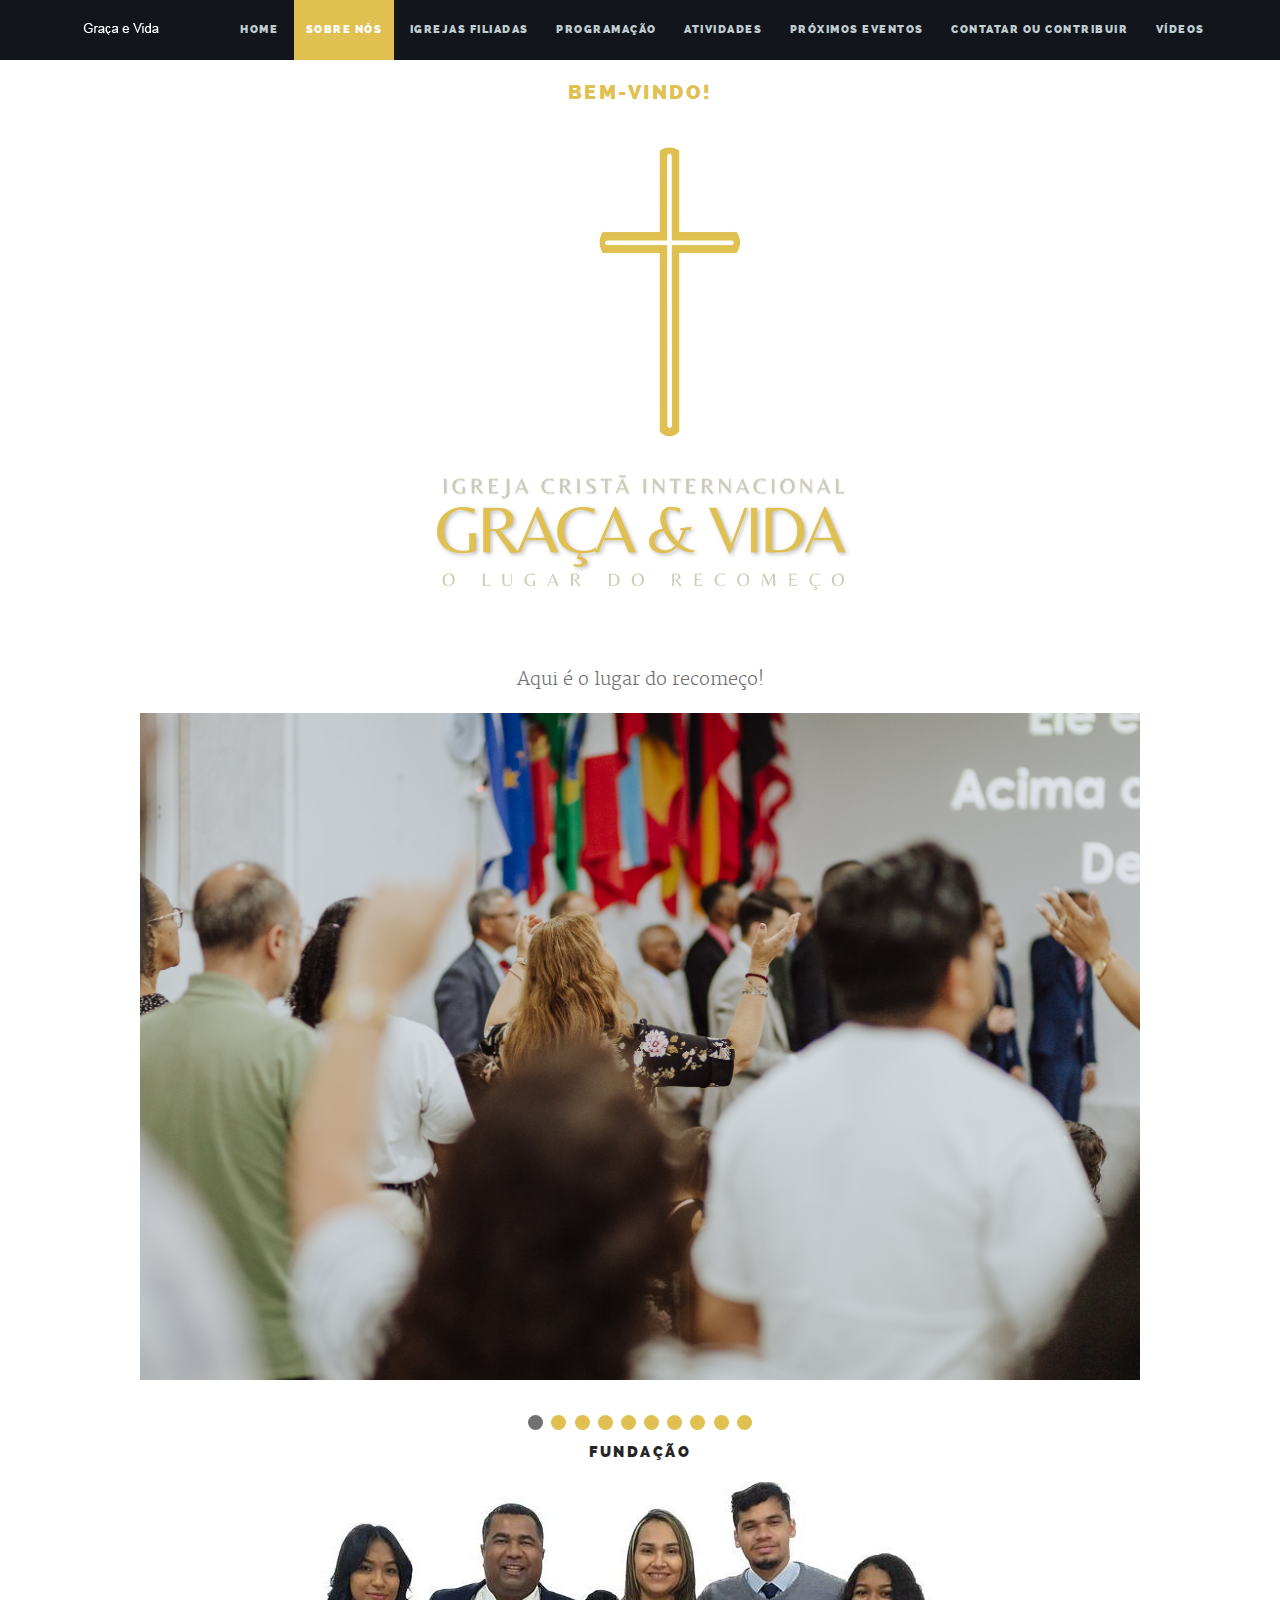
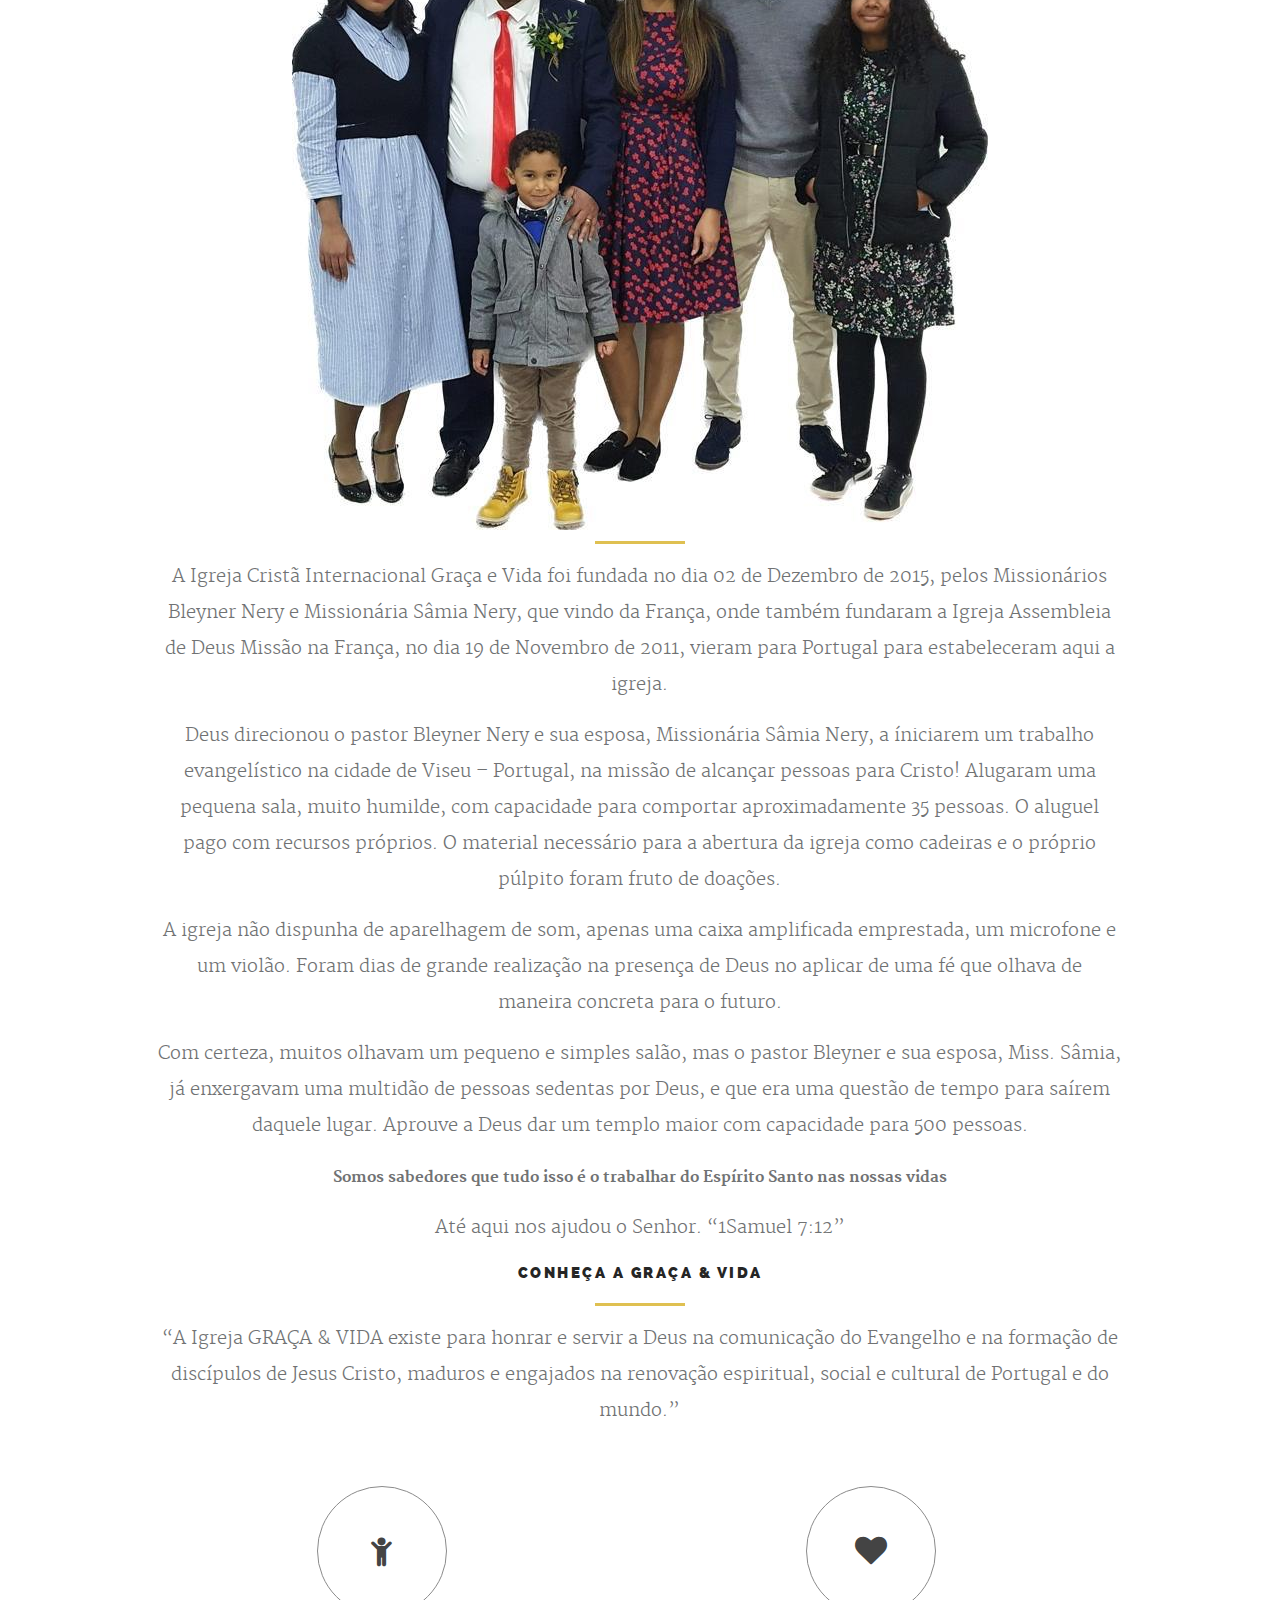
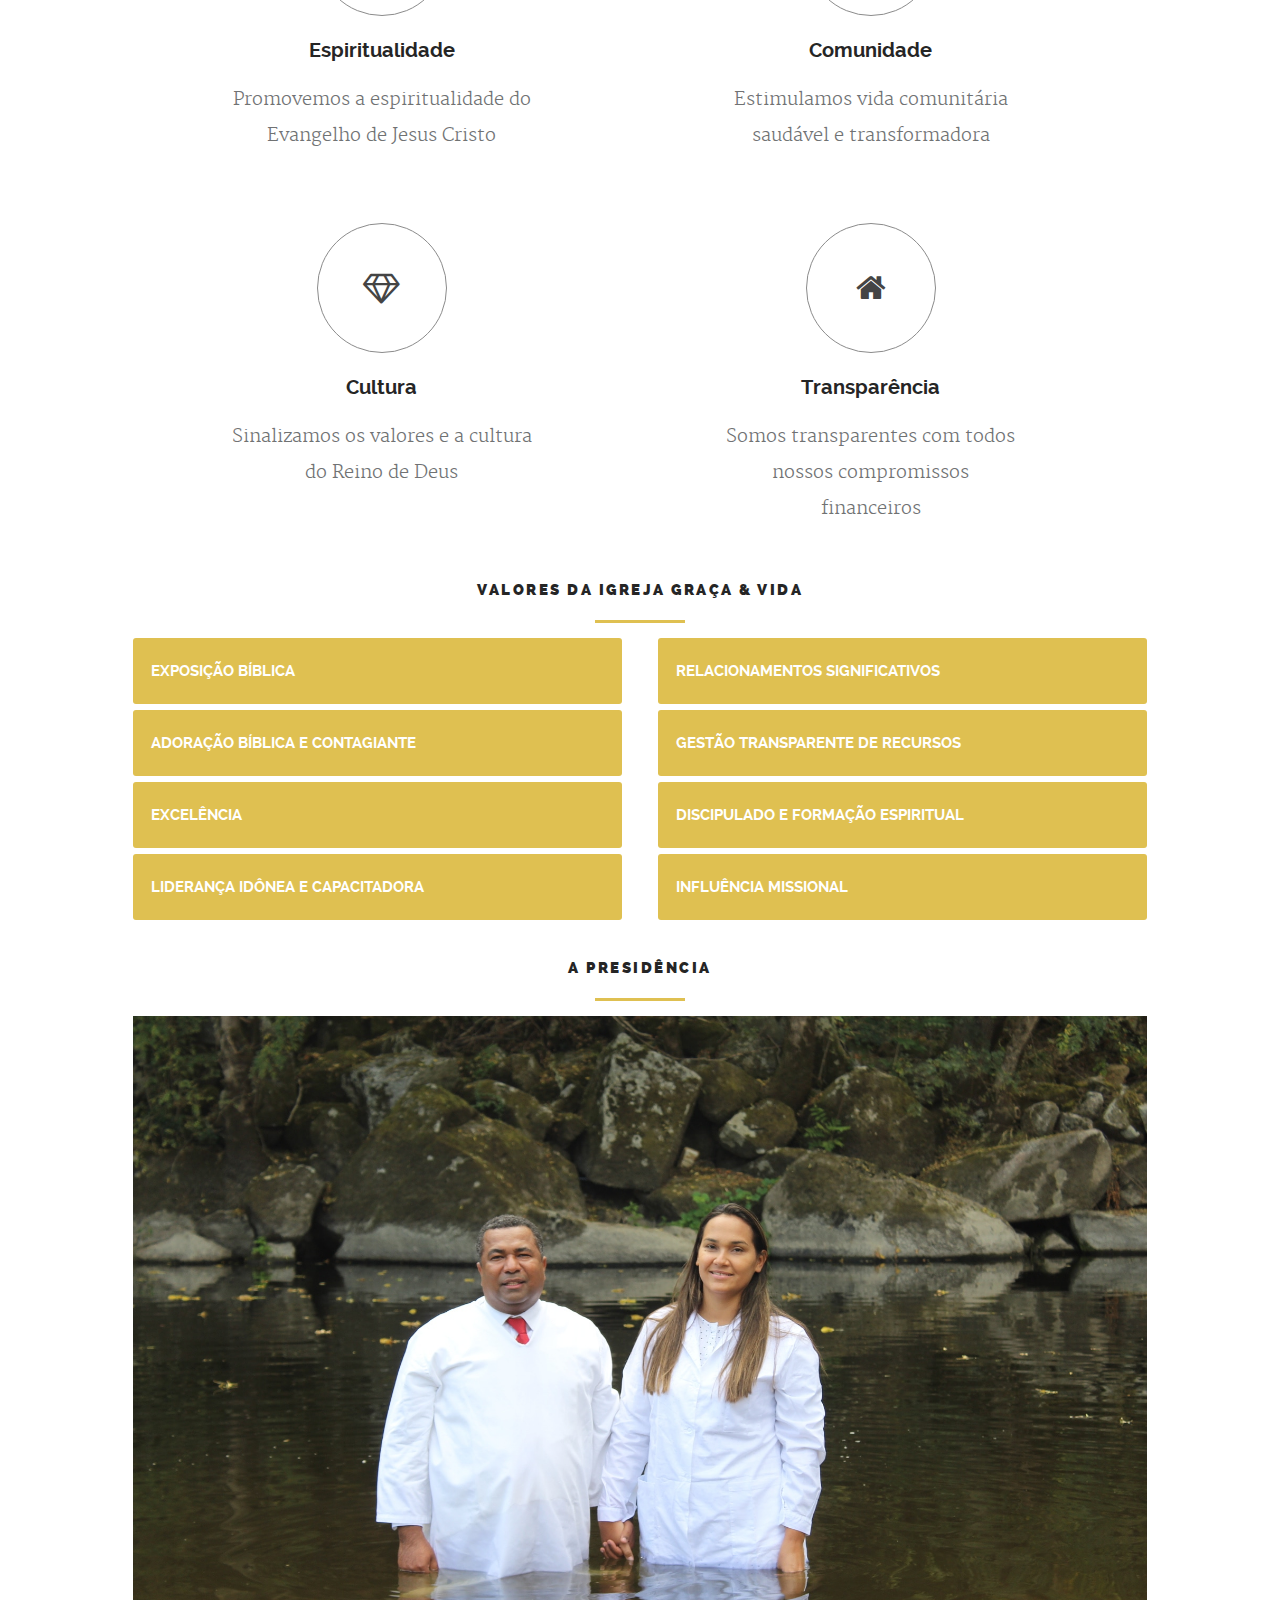
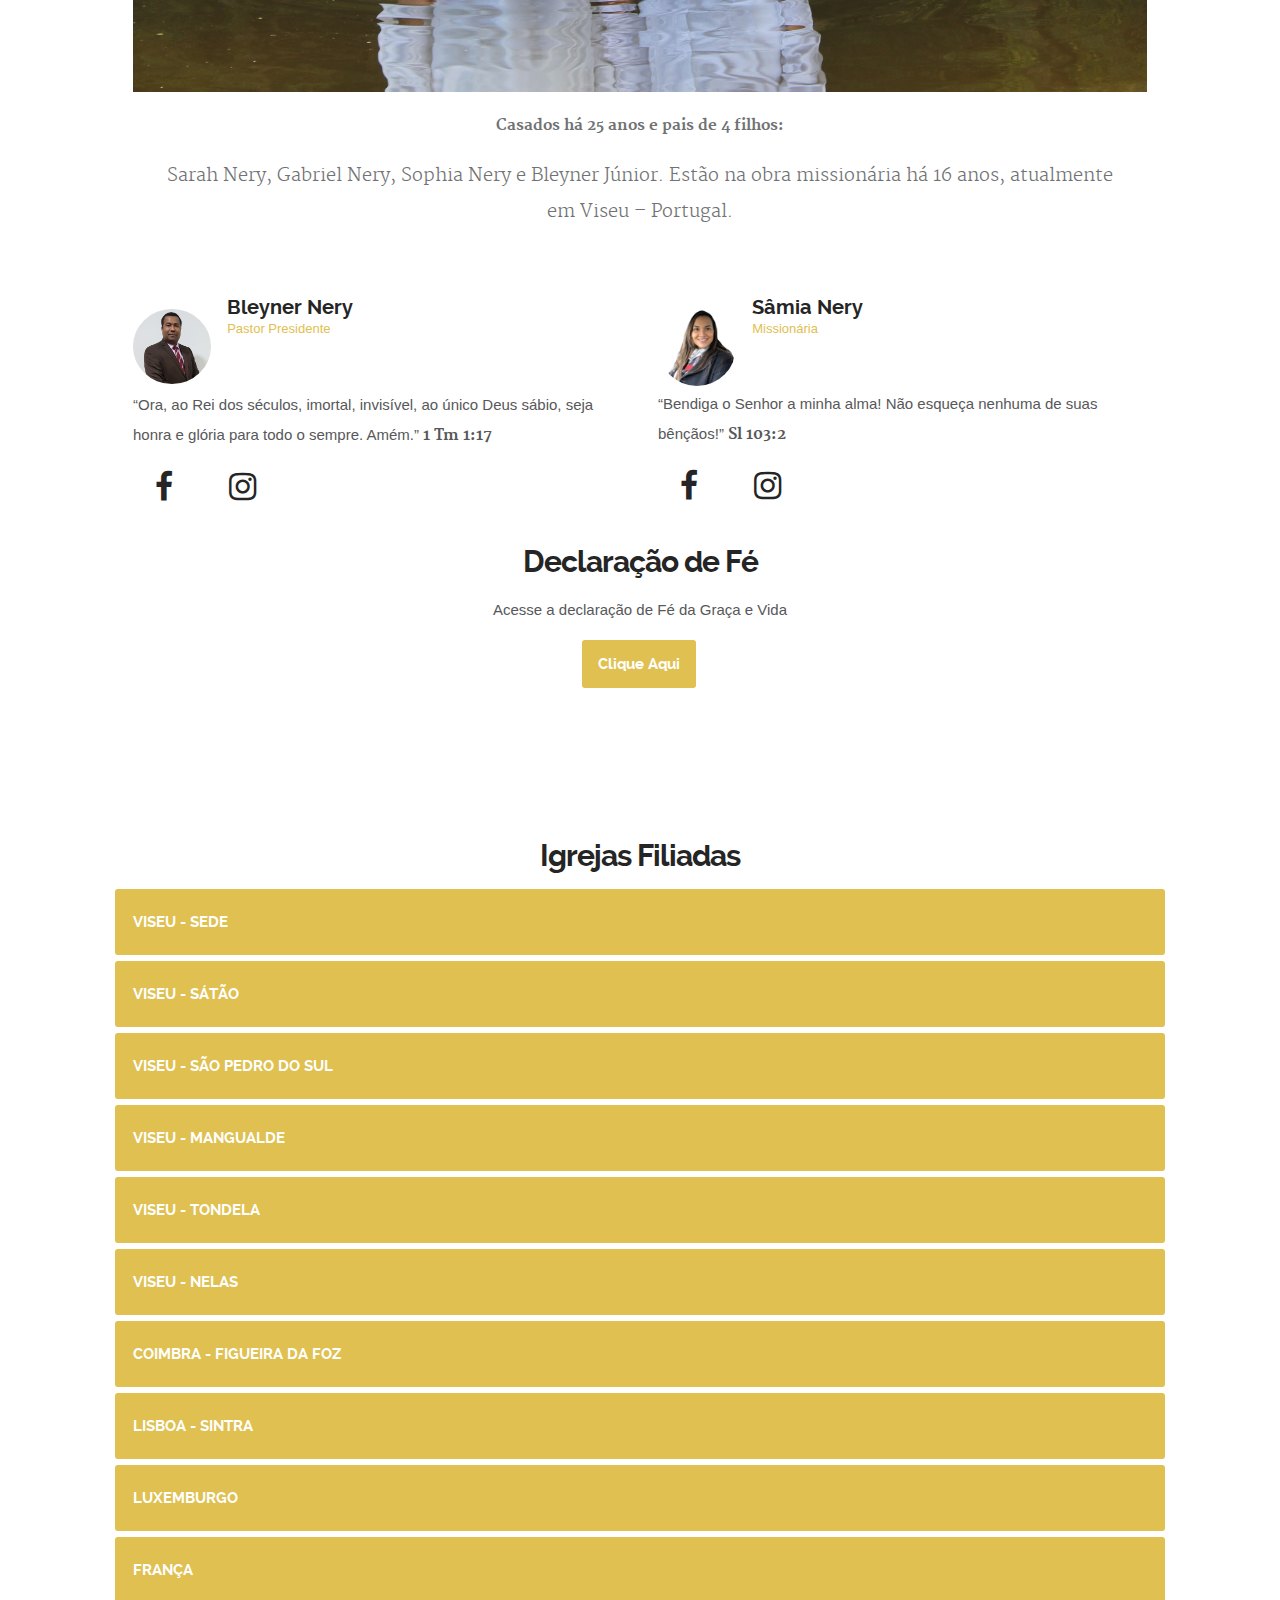
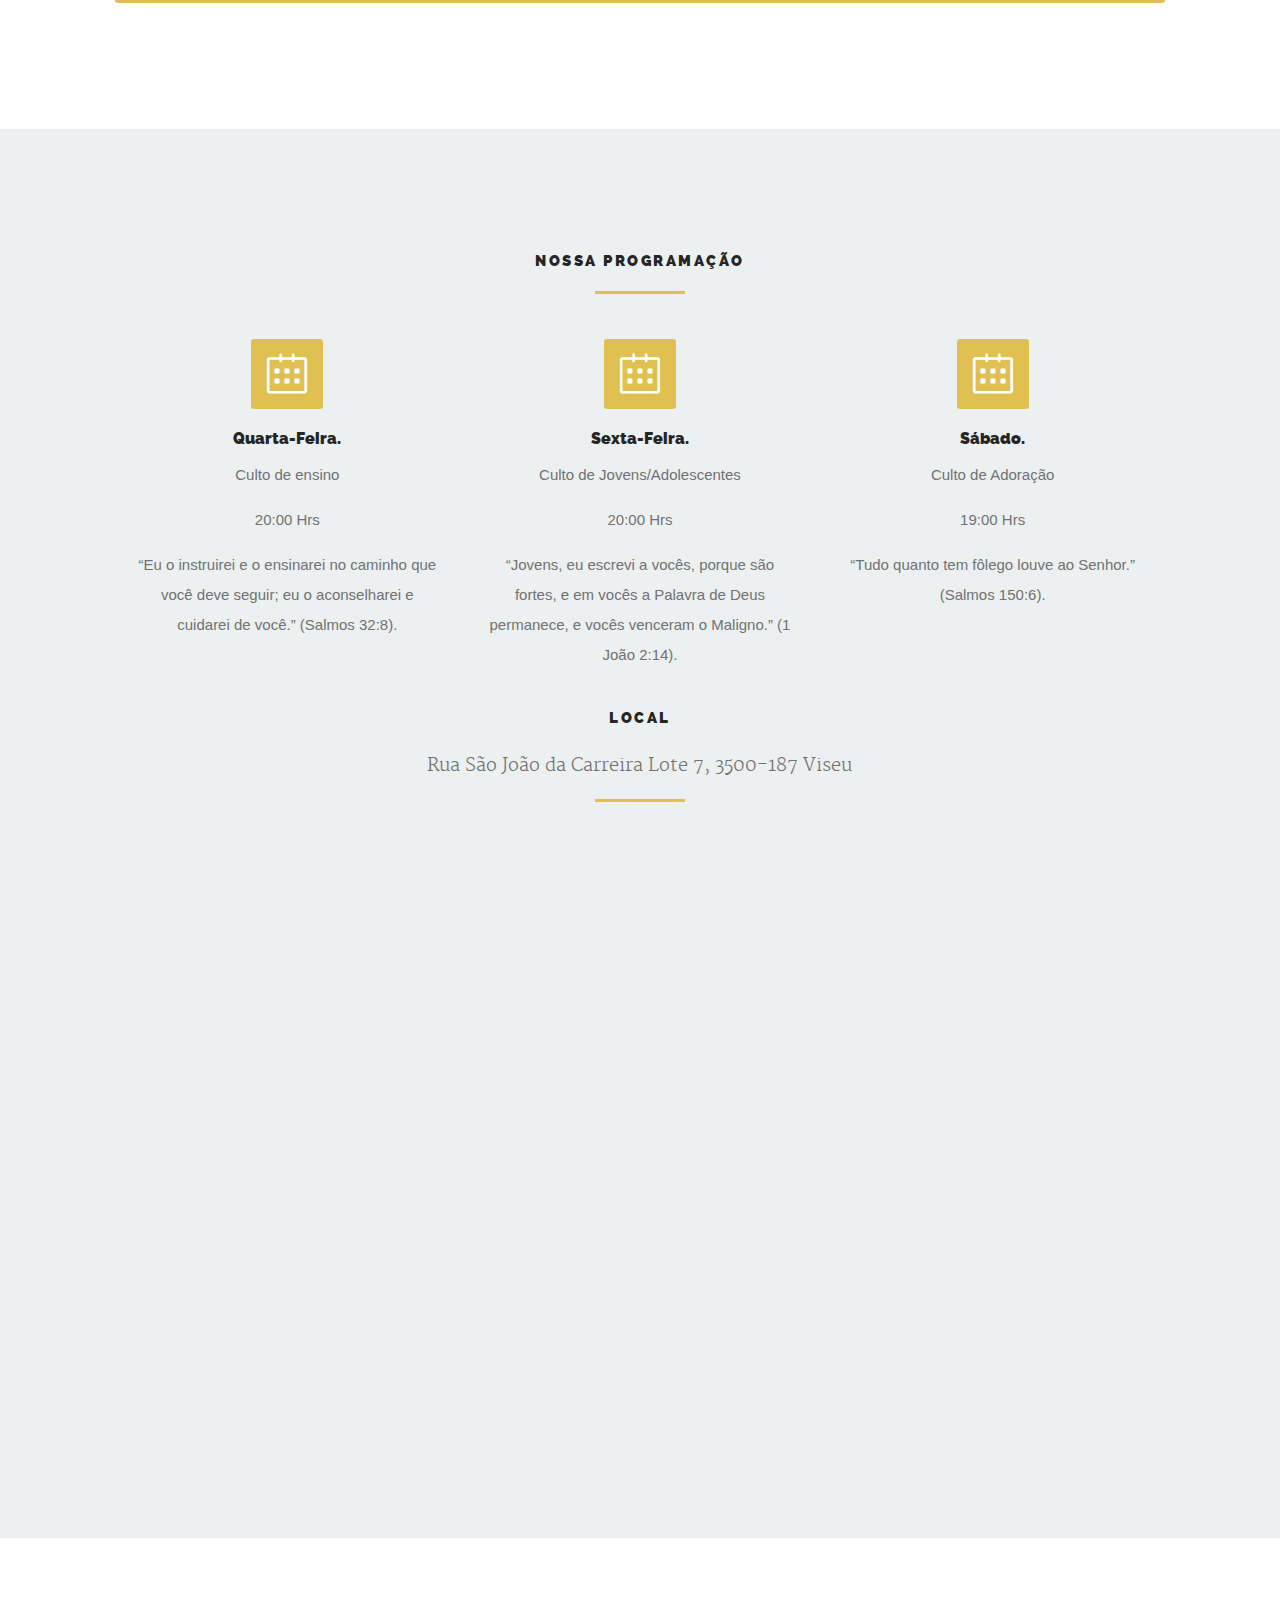
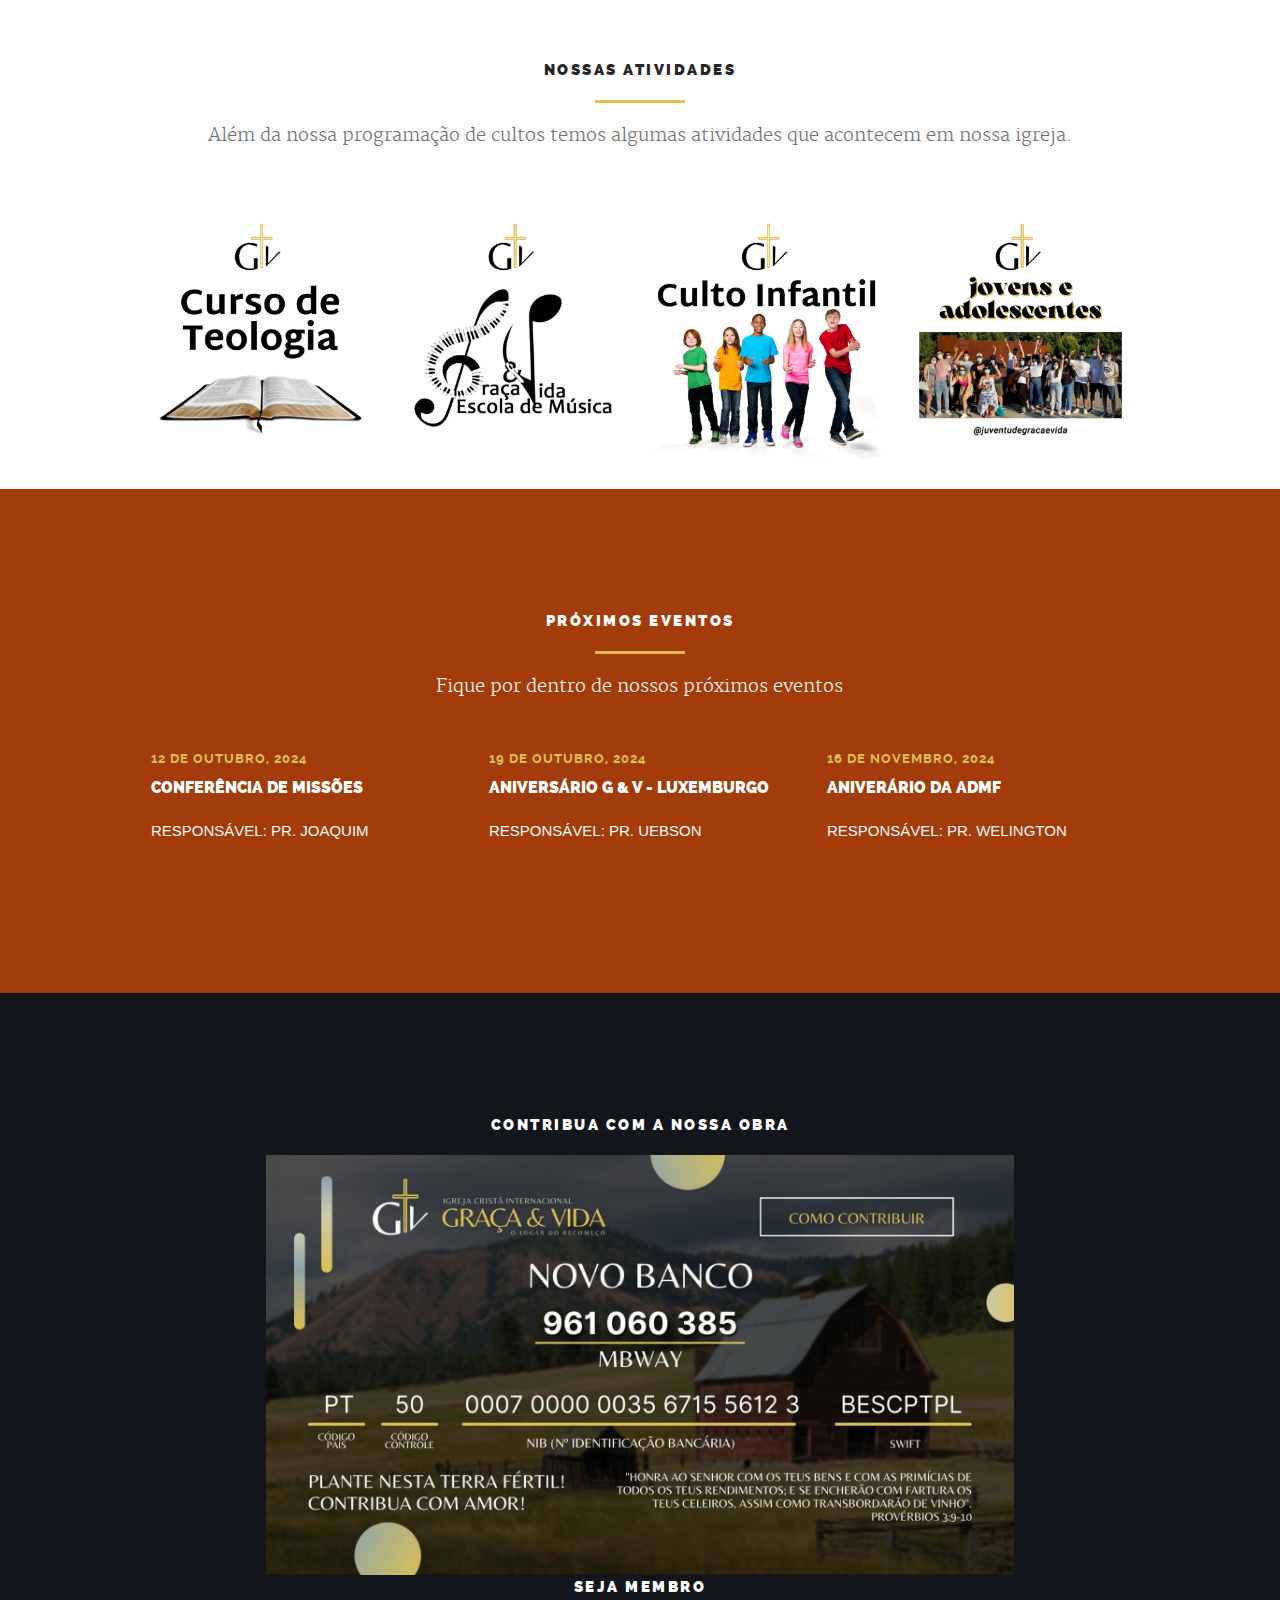
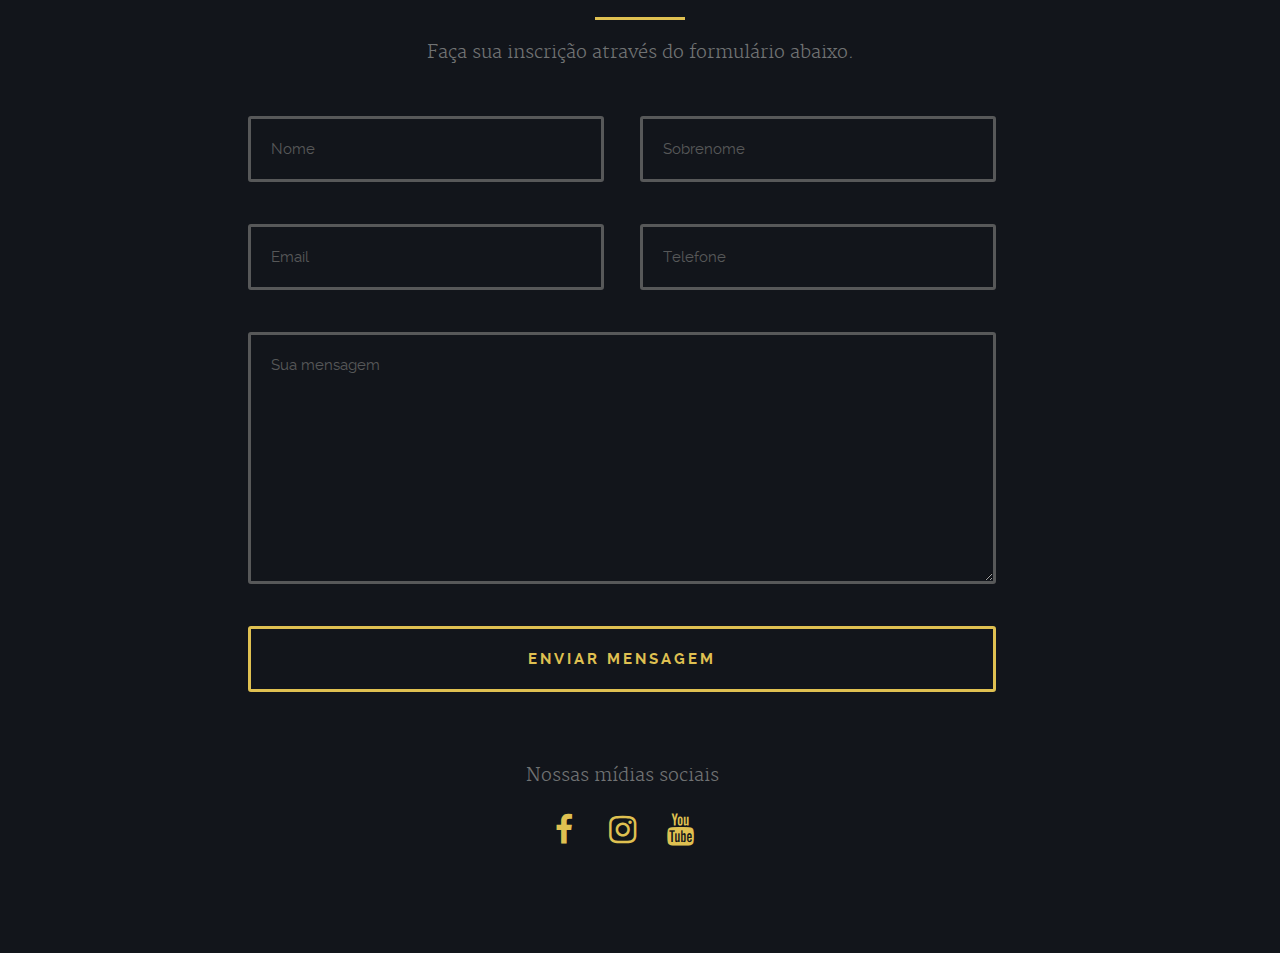
==== commit 0160132b: "commit" ====
--- a/index.html
+++ b/index.html
@@ -67,19 +67,19 @@
          					<li class="current"><a class="smoothscroll" href="#home">Home</a></li>
          					<li><a class="smoothscroll" href="#portfolio">Sobre nós</a></li>
                   <li><a class="smoothscroll" href="#filiais">Igrejas Filiadas</a></li>
-         					<li><a class="smoothscroll" href="#calendario">Programação</a></li>
-         					<li><a class="smoothscroll" href="#atividades">Atividades</a></li>
-         					<li><a class="smoothscroll" href="#eventos">Próximos Eventos</a></li>	            
-         					<li><a class="smoothscroll" href="#contact">Contatar ou Contribuir</a></li>
-         					<li><a href="videos.html">Vídeos</a></li>
+                  <li><a class="smoothscroll" href="#calendario">Programação</a></li>
+                  <li><a class="smoothscroll" href="#atividades">Atividades</a></li>
+                  <li><a class="smoothscroll" href="#eventos">Próximos Eventos</a></li>	            
+                  <li><a class="smoothscroll" href="#contact">Contatar ou Contribuir</a></li>
+                  <li><a href="videos.html">Vídeos</a></li>
                   <!-- <li><a href="Workshop.html">Workshop</a></li>-->
-         				</ul> 
-
-         			</nav> <!-- /nav-wrap -->	      
-
-         		</div> <!-- /header-inner -->
-
-         	</header>   
+                </ul> 
+
+              </nav> <!-- /nav-wrap -->	      
+
+            </div> <!-- /header-inner -->
+
+          </header>   
          <!-- home
          	=================================================== -->
 
@@ -90,8 +90,8 @@
          		</video>
       		</iframe>
           #home 
-          -->
-          </section>  
+        -->
+      </section>  
 
 
          <!-- Portfolio
@@ -103,84 +103,84 @@
          			<h1 style="font-size: 20px; color: #DFC051; margin-top: 25px;"> BEM-VINDO! </h1>
               <img src="images/header.jpeg" style="width:50%">
 
-         			<!-- <p> Aqui é o lugar do recomeço!</P> -->
-         				<div class="slideshow-container">
-
-                  <div class="mySlides fade">
-                    <div class="numbertext"></div>
-                    <img src="images/img1.jpg" style="">
-                    <div class="text"></div>
-                  </div>
-
-                  <div class="mySlides fade">
-                    <div class="numbertext"></div>
-                    <img src="images/img2.jpg" style="">
-                    <div class="text"></div>
-                  </div>
-
-                  <div class="mySlides fade">
-                    <div class="numbertext"></div>
-                    <img src="images/img3.jpg" style="">
-                    <div class="text"></div>
-                  </div>
-
-                  <div class="mySlides fade">
-                    <div class="numbertext"></div>
-                    <img src="images/img4.jpg" style="">
-                    <div class="text"></div>
-                  </div>
-
-                  <div class="mySlides fade">
-                    <div class="numbertext"></div>
-                    <img src="images/img5.jpg" style="">
-                    <div class="text"></div>
-                  </div>
-
-                  <div class="mySlides fade">
-                    <div class="numbertext"></div>
-                    <img src="images/img6.jpg" style="">
-                    <div class="text"></div>
-                  </div>
-
-                  <div class="mySlides fade">
-                    <div class="numbertext"></div>
-                    <img src="images/img7.jpg" style="">
-                    <div class="text"></div>
-                  </div>
-
-                  <div class="mySlides fade">
-                    <div class="numbertext"></div>
-                    <img src="images/img8.jpg" style="">
-                    <div class="text"></div>
-                  </div>
-
-                  <div class="mySlides fade">
-                    <div class="numbertext"></div>
-                    <img src="images/img9.jpg" style="">
-                    <div class="text"></div>
-                  </div>
-
-                  <div class="mySlides fade">
-                    <div class="numbertext"></div>
-                    <img src="images/img10.jpg" style="">
-                    <div class="text"></div>
-                  </div>
-                  
+              <p> Aqui é o lugar do recomeço!</P> 
+               <div class="slideshow-container">
+
+                <div class="mySlides fade">
+                  <div class="numbertext"></div>
+                  <img src="images/img1.jpg" style="">
+                  <div class="text"></div>
                 </div>
-                <br>
-
-                <div style="text-align:center">
-                  <span class="dot"></span> 
-                  <span class="dot"></span> 
-                  <span class="dot"></span> 
-                  <span class="dot"></span> 
-                  <span class="dot"></span> 
-                  <span class="dot"></span> 
-                  <span class="dot"></span> 
-                  <span class="dot"></span> 
-                  <span class="dot"></span> 
-                  <span class="dot"></span> 
+
+                <div class="mySlides fade">
+                  <div class="numbertext"></div>
+                  <img src="images/img2.jpg" style="">
+                  <div class="text"></div>
                 </div>
+
+                <div class="mySlides fade">
+                  <div class="numbertext"></div>
+                  <img src="images/img3.jpg" style="">
+                  <div class="text"></div>
+                </div>
+
+                <div class="mySlides fade">
+                  <div class="numbertext"></div>
+                  <img src="images/img4.jpg" style="">
+                  <div class="text"></div>
+                </div>
+
+                <div class="mySlides fade">
+                  <div class="numbertext"></div>
+                  <img src="images/img5.jpg" style="">
+                  <div class="text"></div>
+                </div>
+
+                <div class="mySlides fade">
+                  <div class="numbertext"></div>
+                  <img src="images/img6.jpg" style="">
+                  <div class="text"></div>
+                </div>
+
+                <div class="mySlides fade">
+                  <div class="numbertext"></div>
+                  <img src="images/img7.jpg" style="">
+                  <div class="text"></div>
+                </div>
+
+                <div class="mySlides fade">
+                  <div class="numbertext"></div>
+                  <img src="images/img8.jpg" style="">
+                  <div class="text"></div>
+                </div>
+
+                <div class="mySlides fade">
+                  <div class="numbertext"></div>
+                  <img src="images/img9.jpg" style="">
+                  <div class="text"></div>
+                </div>
+
+                <div class="mySlides fade">
+                  <div class="numbertext"></div>
+                  <img src="images/img10.jpg" style="">
+                  <div class="text"></div>
+                </div>
+                
+              </div>
+              <br>
+
+              <div style="text-align:center">
+                <span class="dot"></span> 
+                <span class="dot"></span> 
+                <span class="dot"></span> 
+                <span class="dot"></span> 
+                <span class="dot"></span> 
+                <span class="dot"></span> 
+                <span class="dot"></span> 
+                <span class="dot"></span> 
+                <span class="dot"></span> 
+                <span class="dot"></span> 
+              </div>
 
      <!-- / 
       <fieldset class="fieldsetStyle">
@@ -189,414 +189,412 @@
          							<source src="videos/retrospectiva2023.mp4" type="video/mp4">
          						</video>
       </fieldset>
-      -->
-
-
-      <div class="twelve columns">
-
-        <h1>Fundação</h1>
-
-        <img src="images/FAMILIA.jpg" alt=""/>     
-
-        <hr />
-
-        <p>A Igreja Cristã Internacional Graça e Vida foi fundada no dia 02 de Dezembro de 2015, pelos Missionários Bleyner Nery e Missionária Sâmia Nery, que vindo da França, 
-         onde também fundaram a Igreja Assembleia de Deus Missão na França, no dia 19 de Novembro de 2011, vieram para Portugal para estabeleceram aqui a igreja.
-       </p>
-       <p>Deus direcionou o pastor Bleyner Nery e sua esposa, Missionária Sâmia Nery,  a íniciarem um trabalho evangelístico na cidade de Viseu – Portugal, na missão de alcançar pessoas para Cristo! Alugaram uma pequena sala, muito humilde, com capacidade para comportar aproximadamente 35 pessoas. 
-         O aluguel pago com recursos próprios. O material necessário para a abertura da igreja como cadeiras e o próprio púlpito foram fruto de doações.
-       </p>
-       <p>A igreja não dispunha de aparelhagem de som, apenas uma caixa amplificada emprestada, um microfone e um violão. 
-         Foram dias de grande realização na presença de Deus no aplicar de uma fé que olhava de maneira concreta para o futuro.    
-       </p>
-
-       <p>Com certeza, muitos olhavam um pequeno e simples salão, mas o pastor Bleyner e sua esposa, Miss. Sâmia, já enxergavam uma multidão de pessoas sedentas por Deus, e que era uma questão de tempo para saírem daquele lugar.  
-         Aprouve a Deus dar um templo maior com capacidade para 500 pessoas.
-       </p>
-       <p><b>Somos sabedores que tudo isso é o trabalhar do Espírito Santo nas nossas vidas</b></p>
-       <p>Até aqui nos ajudou o Senhor. “1Samuel 7:12”</p>
-
-      </div>
-
-
-
-      <div class="twelve columns">
-
-        <h1>Conheça a Graça & Vida</h1>
-
-        <hr />
-
-        <p>“A Igreja GRAÇA & VIDA existe para honrar e servir a Deus na comunicação do Evangelho e na formação de discípulos de Jesus Cristo, maduros e engajados na renovação espiritual, social e cultural de Portugal e do mundo.”</p>
-
-      </div>
-
-
-
-      <div class="row atividades-content" style="margin-left: 90px;">
-
-        <div class="twelve columns">
-
-         <div id="team-wrapper" class="bgrid-half mob-bgrid-whole group">
-
-          <div class="bgrid member">
-
-           <div class="wpb_column vc_column_container vc_col-sm-4">
-            <div class="vc_column-inner">
-             <div class="wpb_wrapper">
-              <div class="vntd-icon-box icon-box-centered animated vntd-animated box fadeIn visible" data-animation="fadeIn" data-animation-delay="500"><a target="_self" title="Espiritualidade" class="icon-box-icon about-icon"><i class="fa fa-child"></i></a><h3 class="icon-box-title uppercase normal font-primary">Espiritualidade</h3><p class="icon-description">Promovemos a espiritualidade do Evangelho de Jesus Cristo</p>
-
-              </div>
-            </div>
-          </div>
-        </div>
-      </div> <!-- /member -->
+    -->
+
+
+    <div class="twelve columns">
+
+      <h1>Fundação</h1>
+
+      <img src="images/FAMILIA.jpg" alt=""/>     
+
+      <hr />
+
+      <p>A Igreja Cristã Internacional Graça e Vida foi fundada no dia 02 de Dezembro de 2015, pelos Missionários Bleyner Nery e Missionária Sâmia Nery, que vindo da França, 
+       onde também fundaram a Igreja Assembleia de Deus Missão na França, no dia 19 de Novembro de 2011, vieram para Portugal para estabeleceram aqui a igreja.
+     </p>
+     <p>Deus direcionou o pastor Bleyner Nery e sua esposa, Missionária Sâmia Nery,  a íniciarem um trabalho evangelístico na cidade de Viseu – Portugal, na missão de alcançar pessoas para Cristo! Alugaram uma pequena sala, muito humilde, com capacidade para comportar aproximadamente 35 pessoas. 
+       O aluguel pago com recursos próprios. O material necessário para a abertura da igreja como cadeiras e o próprio púlpito foram fruto de doações.
+     </p>
+     <p>A igreja não dispunha de aparelhagem de som, apenas uma caixa amplificada emprestada, um microfone e um violão. 
+       Foram dias de grande realização na presença de Deus no aplicar de uma fé que olhava de maneira concreta para o futuro.    
+     </p>
+
+     <p>Com certeza, muitos olhavam um pequeno e simples salão, mas o pastor Bleyner e sua esposa, Miss. Sâmia, já enxergavam uma multidão de pessoas sedentas por Deus, e que era uma questão de tempo para saírem daquele lugar.  
+       Aprouve a Deus dar um templo maior com capacidade para 500 pessoas.
+     </p>
+     <p><b>Somos sabedores que tudo isso é o trabalhar do Espírito Santo nas nossas vidas</b></p>
+     <p>Até aqui nos ajudou o Senhor. “1Samuel 7:12”</p>
+
+   </div>
+
+
+
+   <div class="twelve columns">
+
+    <h1>Conheça a Graça & Vida</h1>
+
+    <hr />
+
+    <p>“A Igreja GRAÇA & VIDA existe para honrar e servir a Deus na comunicação do Evangelho e na formação de discípulos de Jesus Cristo, maduros e engajados na renovação espiritual, social e cultural de Portugal e do mundo.”</p>
+
+  </div>
+
+
+
+  <div class="row atividades-content" style="margin-left: 90px;">
+
+    <div class="twelve columns">
+
+     <div id="team-wrapper" class="bgrid-half mob-bgrid-whole group">
 
       <div class="bgrid member">
 
        <div class="wpb_column vc_column_container vc_col-sm-4">
         <div class="vc_column-inner">
          <div class="wpb_wrapper">
-          <div class="vntd-icon-box icon-box-centered animated vntd-animated box fadeIn visible" data-animation="fadeIn" data-animation-delay="500"><a target="_self" title="Comunidade" class="icon-box-icon about-icon"><i class="fa fa-heart"></i></a><h3 class="icon-box-title uppercase normal font-primary">Comunidade</h3><p class="icon-description">Estimulamos vida comunitária saudável e transformadora</p>
+          <div class="vntd-icon-box icon-box-centered animated vntd-animated box fadeIn visible" data-animation="fadeIn" data-animation-delay="500"><a target="_self" title="Espiritualidade" class="icon-box-icon about-icon"><i class="fa fa-child"></i></a><h3 class="icon-box-title uppercase normal font-primary">Espiritualidade</h3><p class="icon-description">Promovemos a espiritualidade do Evangelho de Jesus Cristo</p>
+
           </div>
         </div>
       </div>
+    </div>
+  </div> <!-- /member -->
+
+  <div class="bgrid member">
+
+   <div class="wpb_column vc_column_container vc_col-sm-4">
+    <div class="vc_column-inner">
+     <div class="wpb_wrapper">
+      <div class="vntd-icon-box icon-box-centered animated vntd-animated box fadeIn visible" data-animation="fadeIn" data-animation-delay="500"><a target="_self" title="Comunidade" class="icon-box-icon about-icon"><i class="fa fa-heart"></i></a><h3 class="icon-box-title uppercase normal font-primary">Comunidade</h3><p class="icon-description">Estimulamos vida comunitária saudável e transformadora</p>
       </div>
-
-      </div> <!-- /member -->
-
-      <div class="bgrid member">
-
-       <div class="wpb_column vc_column_container vc_col-sm-4">
-        <div class="vc_column-inner">
-         <div class="wpb_wrapper">
-          <div class="vntd-icon-box icon-box-centered animated vntd-animated box fadeIn visible" data-animation="fadeIn" data-animation-delay="500"><a target="_self" title="Cultura" class="icon-box-icon about-icon"><i class="fa fa-diamond"></i></a><h3 class="icon-box-title uppercase normal font-primary">Cultura</h3><p class="icon-description">Sinalizamos os valores e a cultura do Reino de Deus</p>
-          </div>
-        </div>
-      </div>
-      </div>
-
-      </div> <!-- /member -->
-
-      <div class="bgrid member">
-
-       <div class="wpb_column vc_column_container vc_col-sm-4">
-        <div class="vc_column-inner">
-         <div class="wpb_wrapper">
-          <div class="vntd-icon-box icon-box-centered animated vntd-animated box fadeIn visible" data-animation="fadeIn" data-animation-delay="500"><a target="_self" title="Cultura" class="icon-box-icon about-icon"><i class="fa fa-home"></i></a><h3 class="icon-box-title uppercase normal font-primary">Transparência</h3><p class="icon-description">Somos transparentes com todos nossos compromissos financeiros</p>
-          </div>
-        </div>
-      </div>
-      </div>
-
-      </div> <!-- /member -->
-
-      </div> <!-- /twelve -->
-
-      </div> <!-- /team-wrapper -->
-
-      </div>
-
-      <div class="twelve columns">
-
-        <h1>VALORES DA IGREJA GRAÇA & VIDA</h1>
-
-        <hr />
-
-      </div>
-
-      </div>
-      <div class="row atividades-content"> 
-
-       <div class="mob-whole six columns left">
-
-        <button type="button" class="collapsible">EXPOSIÇÃO BÍBLICA</button>
-        <div class="content">
-         <p>Entendemos que é por meio da exposição fiel das Escrituras que uma pessoa pode chegar ao conhecimento de Deus, à fé salvífica, bem como ser alimentado espiritualmente e conduzido à maturidade e vida transformada. Assim, a Igreja Graça & Vida prioriza em todas as suas atividades a exposição e o ensino da Palavra de Deus.</p>
-       </div>
-
-      </div> <!-- /left -->
-
-      <div class="mob-whole six columns right">
-
-        <button type="button" class="collapsible">RELACIONAMENTOS SIGNIFICATIVOS</button>
-        <div class="content">
-         <p>Numa era de relações descartáveis e interesseiras, a comunidade de Cristo é o ambiente onde encontramos relacionamentos significativos e profundos. Desta forma, a Igreja GRAÇA & VIDA tem como princípio incentivar e promover uma esfera de amor e acolhimento, visando a construção de laços que abençoam e refletem o amor de Jesus.</p>
-       </div>
-
-      </div> <!-- /right -->
-
-      </div> <!-- /row -->    
-
-      <div class="row atividades-content"> 
-
-       <div class="mob-whole six columns left">
-
-        <button type="button" class="collapsible">ADORAÇÃO BÍBLICA E CONTAGIANTE</button>
-        <div class="content">
-         <p>Adoração a Deus acontece tanto numa esfera íntima e pessoal, bem como no contexto público e comunitário. Entendemos que a adoração comunitária deve acontecer dentro dos princípios bíblicos que regem esta prática, bem como ser uma experiência contagiante e transformadora, fruto da ação do Espírito Santo, conduzindo o discípulo de Cristo a uma expressão de adoração aceitável a Deus.</p>
-       </div>
-
-      </div> <!-- /left -->
-
-      <div class="mob-whole six columns right">
-
-        <button type="button" class="collapsible">GESTÃO TRANSPARENTE DE RECURSOS</button>
-        <div class="content">
-         <p>Entendemos que um dos traços distintivos da liderança cristã e saúde comunitária é a gestão transparente, íntegra e fiel dos recursos do Reino. Por esta razão, a Igreja GRAÇA & VIDA tem suas contas auditadas por empresas terceiras de auditoria contábil e fiscal.</p>
-       </div>
-
-      </div> <!-- /right -->
-
-      </div> <!-- /row -->
-
-      <div class="row atividades-content"> 
-
-       <div class="mob-whole six columns left">
-
-        <button type="button" class="collapsible">EXCELÊNCIA</button>
-        <div class="content">
-         <p>Entendemos que a excelência honra a Deus e inspira pessoas. Desta forma, a Igreja GRAÇA & VIDA está comprometida em buscar excelência em todas as suas esferas de atuação, desde as mais simples até as mais complexas.</p>
-       </div>
-
-      </div> <!-- /left -->
-
-      <div class="mob-whole six columns right">
-
-        <button type="button" class="collapsible">DISCIPULADO E FORMAÇÃO ESPIRITUAL</button>
-        <div class="content">
-         <p>A Igreja Graça & Vida tem como tarefa a formação de discípulos que amem a Deus acima de todas as coisas e que atuem no mundo como agentes de promoção da justiça social, renovação cultural e transformação espiritual. Portanto, é compromisso da Igreja Graça & Vida trabalhar para que todos os seus membros e frequentadores estejam imersos na dinâmica do discipulado, sendo pastoreados e preparados para uma vida frutífera em seus mais variados contextos.</p>
-       </div>
-
-      </div> <!-- /right -->
-
-      </div> <!-- /row -->
-
-      <div class="row atividades-content"> 
-
-       <div class="mob-whole six columns left">
-
-        <button type="button" class="collapsible">LIDERANÇA IDÔNEA E CAPACITADORA</button>
-        <div class="content">
-         <p>A liderança cristã deve ser exercida por pessoas que demonstrem sério compromisso com Deus, que sejam identificados pelo testemunho de idoneidade e que sejam comprometidos na capacitação de outros para o serviço no Reino. Desta forma, a Igreja Graça & Vida estabelece critérios sólidos para que seus líderes atuem como exemplos de vida cristã, bem como agentes de capacitação dentro da comunidade.
-          <p>DENOMINAMOS OS 5 PILARES </p>
-          <p>•	Caráter</p>
-          <p>•	Princípio</p>
-          <p>•	Ética</p>
-          <p>•	Compromisso</p>
-          <p>•	Responsabilidade</p>
-        </p>
-      </div>
-
-      </div> <!-- /left -->
-
-      <div class="mob-whole six columns Right">
-
-        <button type="button" class="collapsible">INFLUÊNCIA MISSIONAL</button>
-        <div class="content">
-         <p><u>O chamado para sermos testemunhas de Cristo Jesus compreende não somente a esfera local, mas também o contexto global. Em outras palavras, os discípulos de Jesus são chamados para produzir impacto, influenciar e agir de maneira transformadora em todas as esferas, em todos os lugares, para com todas as pessoas.</u>
-         </p>
-       </div>
-
-      </div> <!-- /right -->
-      </div> <!-- /row -->
-
-      <br/>
-
-      <!-- team	=================================================== -->
-      <div id='team'>
-
-       <div class="row team section-head">
-
-        <div class="twelve columns">
-
-         <h1>A Presidência
-
-         </h1>
-
-         <hr />         
-         <img src="images/casal.jfif" alt=""/>  
-
-         <p><b>Casados há 25 anos e pais de 4 filhos:</b></p>
-         <p>Sarah Nery, Gabriel Nery, Sophia Nery e Bleyner Júnior. Estão na obra missionária há 16 anos, atualmente em Viseu – Portugal.</p>
-
-       </div>
-
-      </div>
-
-      <div class="row atividades-content">
-
-        <div class="twelve columns">
-
-         <div id="team-wrapper" class="bgrid-half mob-bgrid-whole group">
-
-          <div class="bgrid member">
-
-           <div class="member-header">
-
-            <div class="member-pic">
-             <img src="images/team/bleyner.jpeg" alt=""/>                        	                       	
-           </div>
-
-           <div class="member-name">
-             <h3>Bleyner Nery</h3>
-             <span>Pastor Presidente</span>
-           </div>
-
-         </div>							
-
-         <p>“Ora, ao Rei dos séculos, imortal, invisível, ao único Deus sábio, seja honra e glória para todo o sempre. Amém.” <b>1 Tm 1:17</b></p>
-
-         <ul class="member-social">
-          <li><a href="https://www.facebook.com/bleyner.cavalcante"target="_blank"><i class="fa fa-facebook"></i></a></li>
-          <li><a href="https://www.instagram.com/bleynernery/" target="_blank"><i class="fa fa-instagram"></i></a></li>
-        </ul>
-
-      </div> <!-- /member -->
-
-      <div class="bgrid member">
-
-       <div class="member-header">
-
-        <div class="member-pic">
-         <img src="images/team/samia.jpeg" alt=""/>                        	
-       </div>
-
-       <div class="member-name">
-         <h3>Sâmia Nery</h3>
-         <span>Missionária</span>
-       </div>
-
-      </div>
-
-      <p>“Bendiga o Senhor a minha alma! Não esqueça nenhuma de suas bênçãos!” <b>Sl 103:2 </b></p>
-
-      <ul class="member-social">
-        <li><a href="https://www.facebook.com/samiapvhro" target="_blank"><i class="fa fa-facebook"></i></a></li>
-        <li><a href="https://www.instagram.com/eusamiaribeiro/" target="_blank"><i class="fa fa-instagram"></i></a></li>
-      </ul>
-
-      </div> <!-- /member -->
-
-      </div> <!-- /twelve -->
-
-      </div> <!-- /team-wrapper -->
-
-
-
-      </div> <!-- /row -->
-      <div class="declaracaoFe">
-        <h1>Declaração de Fé</h1>
-        <p> Acesse a declaração de Fé da Graça e Vida</P>
-         <a href="declaracao.pdf" target="_blank"> <button style= "background-color: #DFC051;"> Clique Aqui  </button> </a>
-       </div>
-      </div> <!-- /team -->     
-
-      </section> <!-- /Portfolio -->
+    </div>
+  </div>
+</div>
+
+</div> <!-- /member -->
+
+<div class="bgrid member">
+
+ <div class="wpb_column vc_column_container vc_col-sm-4">
+  <div class="vc_column-inner">
+   <div class="wpb_wrapper">
+    <div class="vntd-icon-box icon-box-centered animated vntd-animated box fadeIn visible" data-animation="fadeIn" data-animation-delay="500"><a target="_self" title="Cultura" class="icon-box-icon about-icon"><i class="fa fa-diamond"></i></a><h3 class="icon-box-title uppercase normal font-primary">Cultura</h3><p class="icon-description">Sinalizamos os valores e a cultura do Reino de Deus</p>
+    </div>
+  </div>
+</div>
+</div>
+
+</div> <!-- /member -->
+
+<div class="bgrid member">
+
+ <div class="wpb_column vc_column_container vc_col-sm-4">
+  <div class="vc_column-inner">
+   <div class="wpb_wrapper">
+    <div class="vntd-icon-box icon-box-centered animated vntd-animated box fadeIn visible" data-animation="fadeIn" data-animation-delay="500"><a target="_self" title="Cultura" class="icon-box-icon about-icon"><i class="fa fa-home"></i></a><h3 class="icon-box-title uppercase normal font-primary">Transparência</h3><p class="icon-description">Somos transparentes com todos nossos compromissos financeiros</p>
+    </div>
+  </div>
+</div>
+</div>
+
+</div> <!-- /member -->
+
+</div> <!-- /twelve -->
+
+</div> <!-- /team-wrapper -->
+
+</div>
+
+<div class="twelve columns">
+
+  <h1>VALORES DA IGREJA GRAÇA & VIDA</h1>
+
+  <hr />
+
+</div>
+
+</div>
+<div class="row atividades-content"> 
+
+ <div class="mob-whole six columns left">
+
+  <button type="button" class="collapsible">EXPOSIÇÃO BÍBLICA</button>
+  <div class="content">
+   <p>Entendemos que é por meio da exposição fiel das Escrituras que uma pessoa pode chegar ao conhecimento de Deus, à fé salvífica, bem como ser alimentado espiritualmente e conduzido à maturidade e vida transformada. Assim, a Igreja Graça & Vida prioriza em todas as suas atividades a exposição e o ensino da Palavra de Deus.</p>
+ </div>
+
+</div> <!-- /left -->
+
+<div class="mob-whole six columns right">
+
+  <button type="button" class="collapsible">RELACIONAMENTOS SIGNIFICATIVOS</button>
+  <div class="content">
+   <p>Numa era de relações descartáveis e interesseiras, a comunidade de Cristo é o ambiente onde encontramos relacionamentos significativos e profundos. Desta forma, a Igreja GRAÇA & VIDA tem como princípio incentivar e promover uma esfera de amor e acolhimento, visando a construção de laços que abençoam e refletem o amor de Jesus.</p>
+ </div>
+
+</div> <!-- /right -->
+
+</div> <!-- /row -->    
+
+<div class="row atividades-content"> 
+
+ <div class="mob-whole six columns left">
+
+  <button type="button" class="collapsible">ADORAÇÃO BÍBLICA E CONTAGIANTE</button>
+  <div class="content">
+   <p>Adoração a Deus acontece tanto numa esfera íntima e pessoal, bem como no contexto público e comunitário. Entendemos que a adoração comunitária deve acontecer dentro dos princípios bíblicos que regem esta prática, bem como ser uma experiência contagiante e transformadora, fruto da ação do Espírito Santo, conduzindo o discípulo de Cristo a uma expressão de adoração aceitável a Deus.</p>
+ </div>
+
+</div> <!-- /left -->
+
+<div class="mob-whole six columns right">
+
+  <button type="button" class="collapsible">GESTÃO TRANSPARENTE DE RECURSOS</button>
+  <div class="content">
+   <p>Entendemos que um dos traços distintivos da liderança cristã e saúde comunitária é a gestão transparente, íntegra e fiel dos recursos do Reino. Por esta razão, a Igreja GRAÇA & VIDA tem suas contas auditadas por empresas terceiras de auditoria contábil e fiscal.</p>
+ </div>
+
+</div> <!-- /right -->
+
+</div> <!-- /row -->
+
+<div class="row atividades-content"> 
+
+ <div class="mob-whole six columns left">
+
+  <button type="button" class="collapsible">EXCELÊNCIA</button>
+  <div class="content">
+   <p>Entendemos que a excelência honra a Deus e inspira pessoas. Desta forma, a Igreja GRAÇA & VIDA está comprometida em buscar excelência em todas as suas esferas de atuação, desde as mais simples até as mais complexas.</p>
+ </div>
+
+</div> <!-- /left -->
+
+<div class="mob-whole six columns right">
+
+  <button type="button" class="collapsible">DISCIPULADO E FORMAÇÃO ESPIRITUAL</button>
+  <div class="content">
+   <p>A Igreja Graça & Vida tem como tarefa a formação de discípulos que amem a Deus acima de todas as coisas e que atuem no mundo como agentes de promoção da justiça social, renovação cultural e transformação espiritual. Portanto, é compromisso da Igreja Graça & Vida trabalhar para que todos os seus membros e frequentadores estejam imersos na dinâmica do discipulado, sendo pastoreados e preparados para uma vida frutífera em seus mais variados contextos.</p>
+ </div>
+
+</div> <!-- /right -->
+
+</div> <!-- /row -->
+
+<div class="row atividades-content"> 
+
+ <div class="mob-whole six columns left">
+
+  <button type="button" class="collapsible">LIDERANÇA IDÔNEA E CAPACITADORA</button>
+  <div class="content">
+   <p>A liderança cristã deve ser exercida por pessoas que demonstrem sério compromisso com Deus, que sejam identificados pelo testemunho de idoneidade e que sejam comprometidos na capacitação de outros para o serviço no Reino. Desta forma, a Igreja Graça & Vida estabelece critérios sólidos para que seus líderes atuem como exemplos de vida cristã, bem como agentes de capacitação dentro da comunidade.
+    <p>DENOMINAMOS OS 5 PILARES </p>
+    <p>•	Caráter</p>
+    <p>•	Princípio</p>
+    <p>•	Ética</p>
+    <p>•	Compromisso</p>
+    <p>•	Responsabilidade</p>
+  </p>
+</div>
+
+</div> <!-- /left -->
+
+<div class="mob-whole six columns Right">
+
+  <button type="button" class="collapsible">INFLUÊNCIA MISSIONAL</button>
+  <div class="content">
+   <p><u>O chamado para sermos testemunhas de Cristo Jesus compreende não somente a esfera local, mas também o contexto global. Em outras palavras, os discípulos de Jesus são chamados para produzir impacto, influenciar e agir de maneira transformadora em todas as esferas, em todos os lugares, para com todas as pessoas.</u>
+   </p>
+ </div>
+
+</div> <!-- /right -->
+</div> <!-- /row -->
+
+<br/>
+
+<!-- team	=================================================== -->
+<div id='team'>
+
+ <div class="row team section-head">
+
+  <div class="twelve columns">
+
+   <h1>A Presidência
+
+   </h1>
+
+   <hr />         
+   <img src="images/casal.jfif" alt=""/>  
+
+   <p><b>Casados há 25 anos e pais de 4 filhos:</b></p>
+   <p>Sarah Nery, Gabriel Nery, Sophia Nery e Bleyner Júnior. Estão na obra missionária há 16 anos, atualmente em Viseu – Portugal.</p>
+
+ </div>
+
+</div>
+
+<div class="row atividades-content">
+
+  <div class="twelve columns">
+
+   <div id="team-wrapper" class="bgrid-half mob-bgrid-whole group">
+
+    <div class="bgrid member">
+
+     <div class="member-header">
+
+      <div class="member-pic">
+       <img src="images/team/bleyner.jpeg" alt=""/>                        	                       	
+     </div>
+
+     <div class="member-name">
+       <h3>Bleyner Nery</h3>
+       <span>Pastor Presidente</span>
+     </div>
+
+   </div>							
+
+   <p>“Ora, ao Rei dos séculos, imortal, invisível, ao único Deus sábio, seja honra e glória para todo o sempre. Amém.” <b>1 Tm 1:17</b></p>
+
+   <ul class="member-social">
+    <li><a href="https://www.facebook.com/bleyner.cavalcante"target="_blank"><i class="fa fa-facebook"></i></a></li>
+    <li><a href="https://www.instagram.com/bleynernery/" target="_blank"><i class="fa fa-instagram"></i></a></li>
+  </ul>
+
+</div> <!-- /member -->
+
+<div class="bgrid member">
+
+ <div class="member-header">
+
+  <div class="member-pic">
+   <img src="images/team/samia.jpeg" alt=""/>                        	
+ </div>
+
+ <div class="member-name">
+   <h3>Sâmia Nery</h3>
+   <span>Missionária</span>
+ </div>
+
+</div>
+
+<p>“Bendiga o Senhor a minha alma! Não esqueça nenhuma de suas bênçãos!” <b>Sl 103:2 </b></p>
+
+<ul class="member-social">
+  <li><a href="https://www.facebook.com/samiapvhro" target="_blank"><i class="fa fa-facebook"></i></a></li>
+  <li><a href="https://www.instagram.com/eusamiaribeiro/" target="_blank"><i class="fa fa-instagram"></i></a></li>
+</ul>
+
+</div> <!-- /member -->
+
+</div> <!-- /twelve -->
+
+</div> <!-- /team-wrapper -->
+
+
+
+</div> <!-- /row -->
+<div class="declaracaoFe">
+  <h1>Declaração de Fé</h1>
+  <p> Acesse a declaração de Fé da Graça e Vida</P>
+   <a href="declaracao.pdf" target="_blank"> <button style= "background-color: #DFC051;"> Clique Aqui  </button> </a>
+ </div>
+</div> <!-- /team -->     
+
+</section> <!-- /Portfolio -->
 
 
          <!-- Filiais Section
           ================================================== -->
-      <section id="filiais">
-
-      <div class="filiaisheader">
-        <h1>Igrejas Filiadas</h1>
-      </div> 
-
-      <div class="row atividades-content"> 
+          <section id="filiais">
+
+            <div class="filiaisheader">
+              <h1>Igrejas Filiadas</h1>
+            </div> 
+
+            <div class="row atividades-content"> 
+
+             <div class="">
+
+              <button type="button" class="collapsible">VISEU - SEDE</button>
+              <div class="content">
+               <img src="images/filiais/VISEU.jpg" alt=""/>  
+             </div>
+
+           </div> 
+
+           <div class="">
+
+            <button type="button" class="collapsible">VISEU - SÁTÃO</button>
+            <div class="content">
+             <img src="images/filiais/SATAO.jpg" alt=""/> 
+           </div>
+
+         </div> 
+
+         <div class="">
+
+          <button type="button" class="collapsible">VISEU - SÃO PEDRO DO SUL</button>
+          <div class="content">
+           <img src="images/filiais/SPS.jpg" alt=""/> 
+         </div>
+
+       </div> 
 
        <div class="">
-
-        <button type="button" class="collapsible">VISEU - SEDE</button>
-        <div class="content">
-         <img src="images/filiais/VISEU.jpg" alt=""/>  
-       </div>
-
-      </div> 
-
-      <div class="">
-
-        <button type="button" class="collapsible">VISEU - SÁTÃO</button>
-        <div class="content">
-         <img src="images/filiais/SATAO.jpg" alt=""/> 
-       </div>
-
-      </div> 
-
-      </div>   
-
-      <div class="row atividades-content"> 
-
-       <div class="">
-
-        <button type="button" class="collapsible">VISEU - SÃO PEDRO DO SUL</button>
-        <div class="content">
-         <img src="images/filiais/SPS.jpg" alt=""/> 
-       </div>
-
-      </div> 
-
-      <div class="">
 
         <button type="button" class="collapsible">VISEU - MANGUALDE</button>
         <div class="content">
          <img src="images/filiais/MANGUALDE.jpg" alt=""/> 
        </div>
 
-      </div> 
-
-      </div> 
-
-      <div class="row atividades-content"> 
-
-      <div class="">
-
-        <button type="button" class="collapsible">VISEU - NELAS</button>
-        <div class="content">
-         <img src="images/filiais/NELAS.jpg" alt=""/> 
-       </div>
-
-      </div> 
-
-       <div class="">
-
-        <button type="button" class="collapsible">COIMBRA - FIGUEIRA DA FOZ</button>
-        <div class="content">
-         <img src="images/filiais/FDF.jpg" alt=""/> 
-       </div>
-
-      </div> 
-
-      </div> 
-
-      <div class="row atividades-content"> 
-
-       <div class="">
-
-        <button type="button" class="collapsible">LISBOA - SINTRA</button>
-        <div class="content">
-          <img src="images/filiais/SINTRA.jpg" alt=""/> 
-        </div>
-
-      </div> 
-
-      <div class="">
-        <button type="button" class="collapsible">LUXEMBURGO</button>
-        <div class="content">
-         <img src="images/filiais/LUXEMBURGO.jpg" alt=""/> 
-         </p>
-       </div>
-
-      <div class="">
-        <button type="button" class="collapsible">FRANÇA</button>
-        <div class="content">
-         <img src="images/filiais/FRANCA.jpg" alt=""/> 
-         </p>
-       </div>
-
-      </div> 
-      </div> 
-
-      </section> <!-- /filiais -->   
+     </div>   
+
+     <div class="">
+
+      <button type="button" class="collapsible">VISEU - TONDELA</button>
+      <div class="content">
+       <img src="images/filiais/TONDELA.jpg" alt=""/> 
+     </div>
+
+   </div> 
+
+   <div class="">
+
+    <button type="button" class="collapsible">VISEU - NELAS</button>
+    <div class="content">
+     <img src="images/filiais/NELAS.jpg" alt=""/> 
+   </div>
+
+ </div> 
+
+ <div class="">
+
+  <button type="button" class="collapsible">COIMBRA - FIGUEIRA DA FOZ</button>
+  <div class="content">
+   <img src="images/filiais/FDF.jpg" alt=""/> 
+ </div>
+
+</div> 
+
+<div class="">
+
+  <button type="button" class="collapsible">LISBOA - SINTRA</button>
+  <div class="content">
+    <img src="images/filiais/SINTRA.jpg" alt=""/> 
+  </div>
+
+</div> 
+
+<div class="">
+
+  <button type="button" class="collapsible">LUXEMBURGO</button>
+  <div class="content">
+    <img src="images/filiais/LUXEMBURGO.jpg" alt=""/> 
+  </div>
+
+</div> 
+
+<div class="">
+
+  <button type="button" class="collapsible">FRANÇA</button>
+  <div class="content">
+    <img src="images/filiais/FRANCA.jpg" alt=""/> 
+  </div>
+
+</div> 
+
+</section> <!-- /filiais -->   
 
          <!-- calendario Section
          	================================================== -->
@@ -724,13 +722,13 @@
 
       </div> <!-- /service-list -->
 
-      </div> <!-- /twelve -->
-      <div class="map-responsive">
-        <iframe src="https://www.google.com/maps/embed?pb=!1m14!1m8!1m3!1d378.270597043882!2d-7.8872979!3d40.6703382!3m2!1i1024!2i768!4f13.1!3m3!1m2!1s0xd2337b09e7fc6e9%3A0xffa43e1dbac8e807!2sIgreja%20Crist%C3%A3%20Internacional%20Gra%C3%A7a%20e%20Vida!5e0!3m2!1spt-PT!2spt!4v1644241133600!5m2!1spt-PT!2spt" width="600" height="450" style="border:0;" allowfullscreen="" loading="lazy"></iframe>
-      </div>
-      </div> <!-- /row -->      
-
-      </section> <!-- /calendario -->   
+    </div> <!-- /twelve -->
+    <div class="map-responsive">
+      <iframe src="https://www.google.com/maps/embed?pb=!1m14!1m8!1m3!1d378.270597043882!2d-7.8872979!3d40.6703382!3m2!1i1024!2i768!4f13.1!3m3!1m2!1s0xd2337b09e7fc6e9%3A0xffa43e1dbac8e807!2sIgreja%20Crist%C3%A3%20Internacional%20Gra%C3%A7a%20e%20Vida!5e0!3m2!1spt-PT!2spt!4v1644241133600!5m2!1spt-PT!2spt" width="600" height="450" style="border:0;" allowfullscreen="" loading="lazy"></iframe>
+    </div>
+  </div> <!-- /row -->      
+
+</section> <!-- /calendario -->   
 
 
          <!-- Atividades
@@ -875,14 +873,14 @@
 
                   
 
-                 
-               </div> 
-
-             </div> <!-- /twelve -->
-
-           </div> <!-- /row -->
-
-         </section> <!-- /blog -->
+                  
+                </div> 
+
+              </div> <!-- /twelve -->
+
+            </div> <!-- /row -->
+
+          </section> <!-- /blog -->
 
 
          <!-- Contact Section
@@ -903,7 +901,7 @@
 
          				<h1>SEJA MEMBRO</h1>
          				<hr />
-      
+                
                 <p>Faça sua inscrição através do formulário abaixo.</p>
 
               </div>
@@ -979,11 +977,11 @@
 
        </div>
 
-      </div> <!-- /contact-form -->      	
-
-      </div> <!-- /form-section -->     
-
-      </section>  <!-- /contact-->
+     </div> <!-- /contact-form -->      	
+
+   </div> <!-- /form-section -->     
+
+ </section>  <!-- /contact-->
 
          <!-- Java Script
          	================================================== -->
@@ -1055,13 +1053,13 @@
                 dots[slideIndex-1].className += " active";
         setTimeout(showSlides, 5000); // Change image every 2 seconds
       }
-      </script>
-
-      <style>
-        * {box-sizing: border-box;}
-        body {font-family: Verdana, sans-serif;}
-        .mySlides {display: none;}
-        img {vertical-align: middle;}
+    </script>
+
+    <style>
+      * {box-sizing: border-box;}
+      body {font-family: Verdana, sans-serif;}
+      .mySlides {display: none;}
+      img {vertical-align: middle;}
 
       /* Slideshow container */
       .slideshow-container {
@@ -1127,4 +1125,4 @@
       @media only screen and (max-width: 300px) {
         .text {font-size: 11px}
       }
-      </style>+    </style>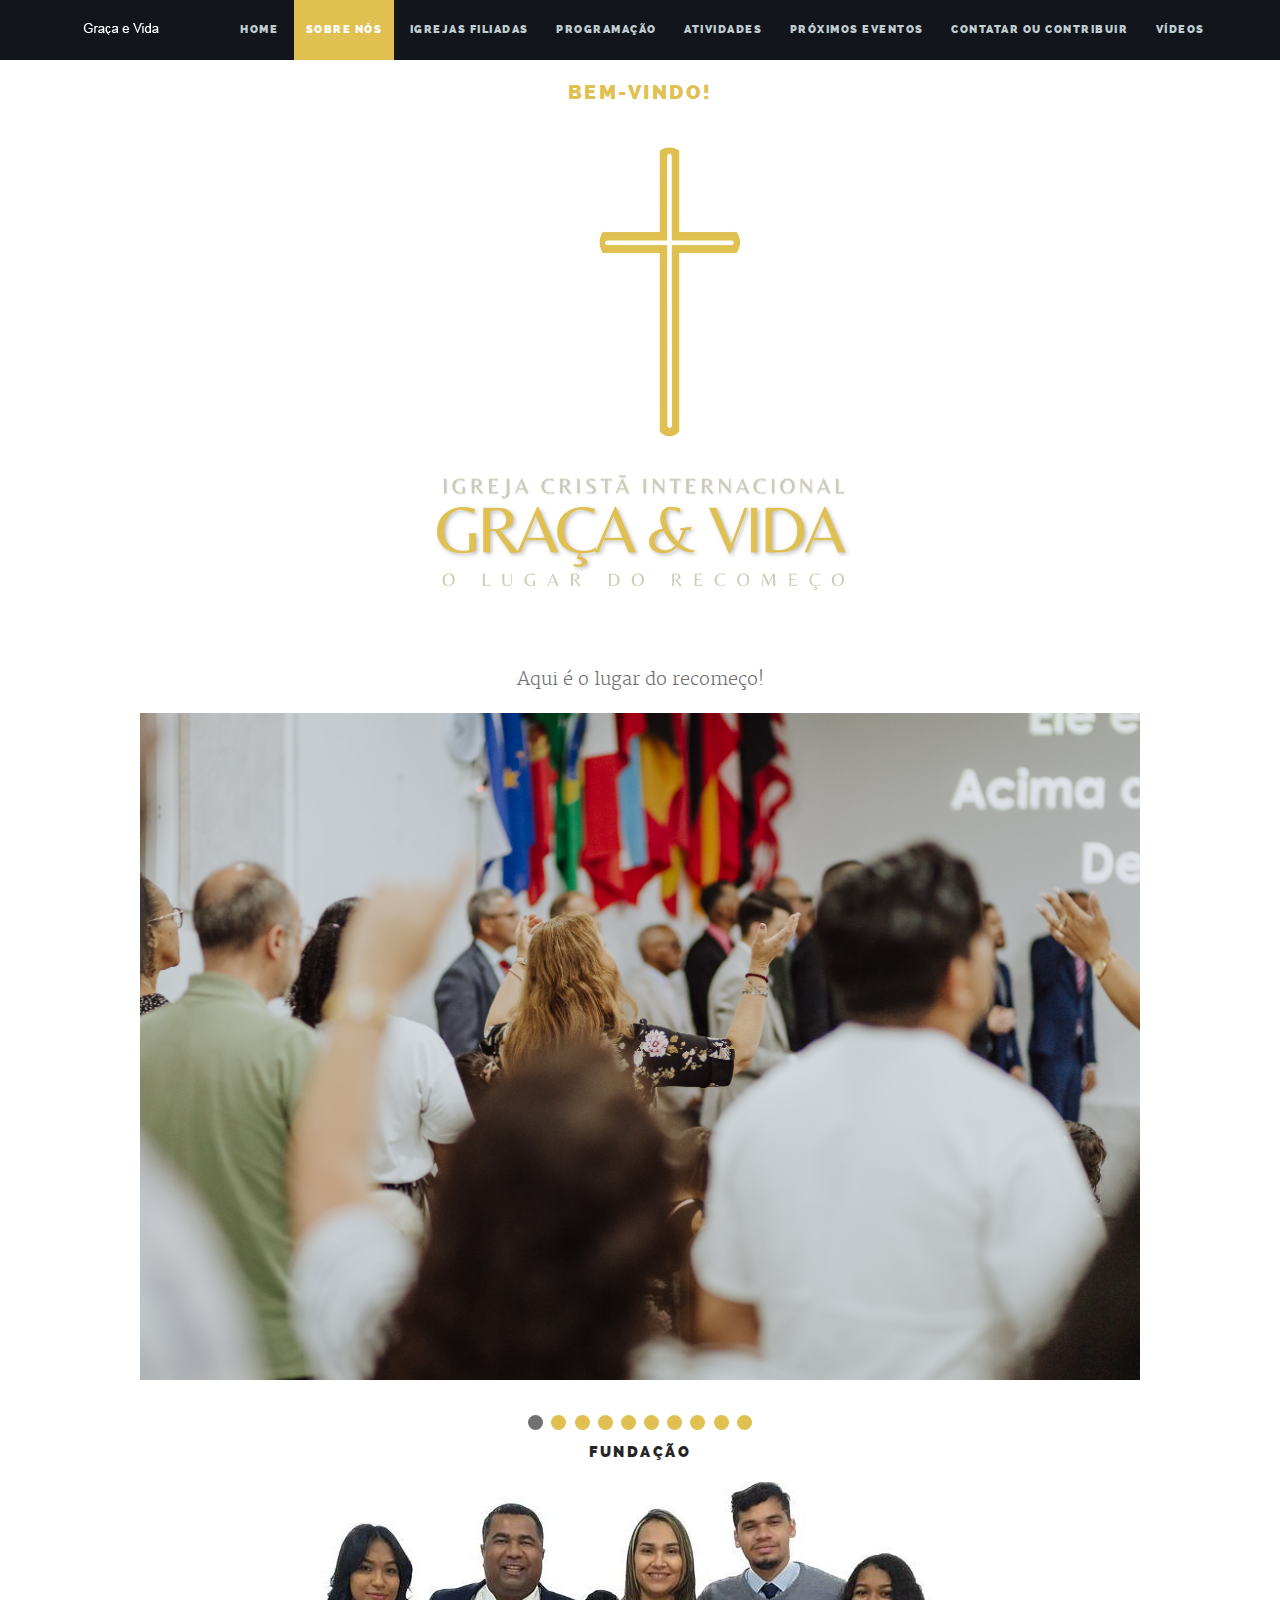
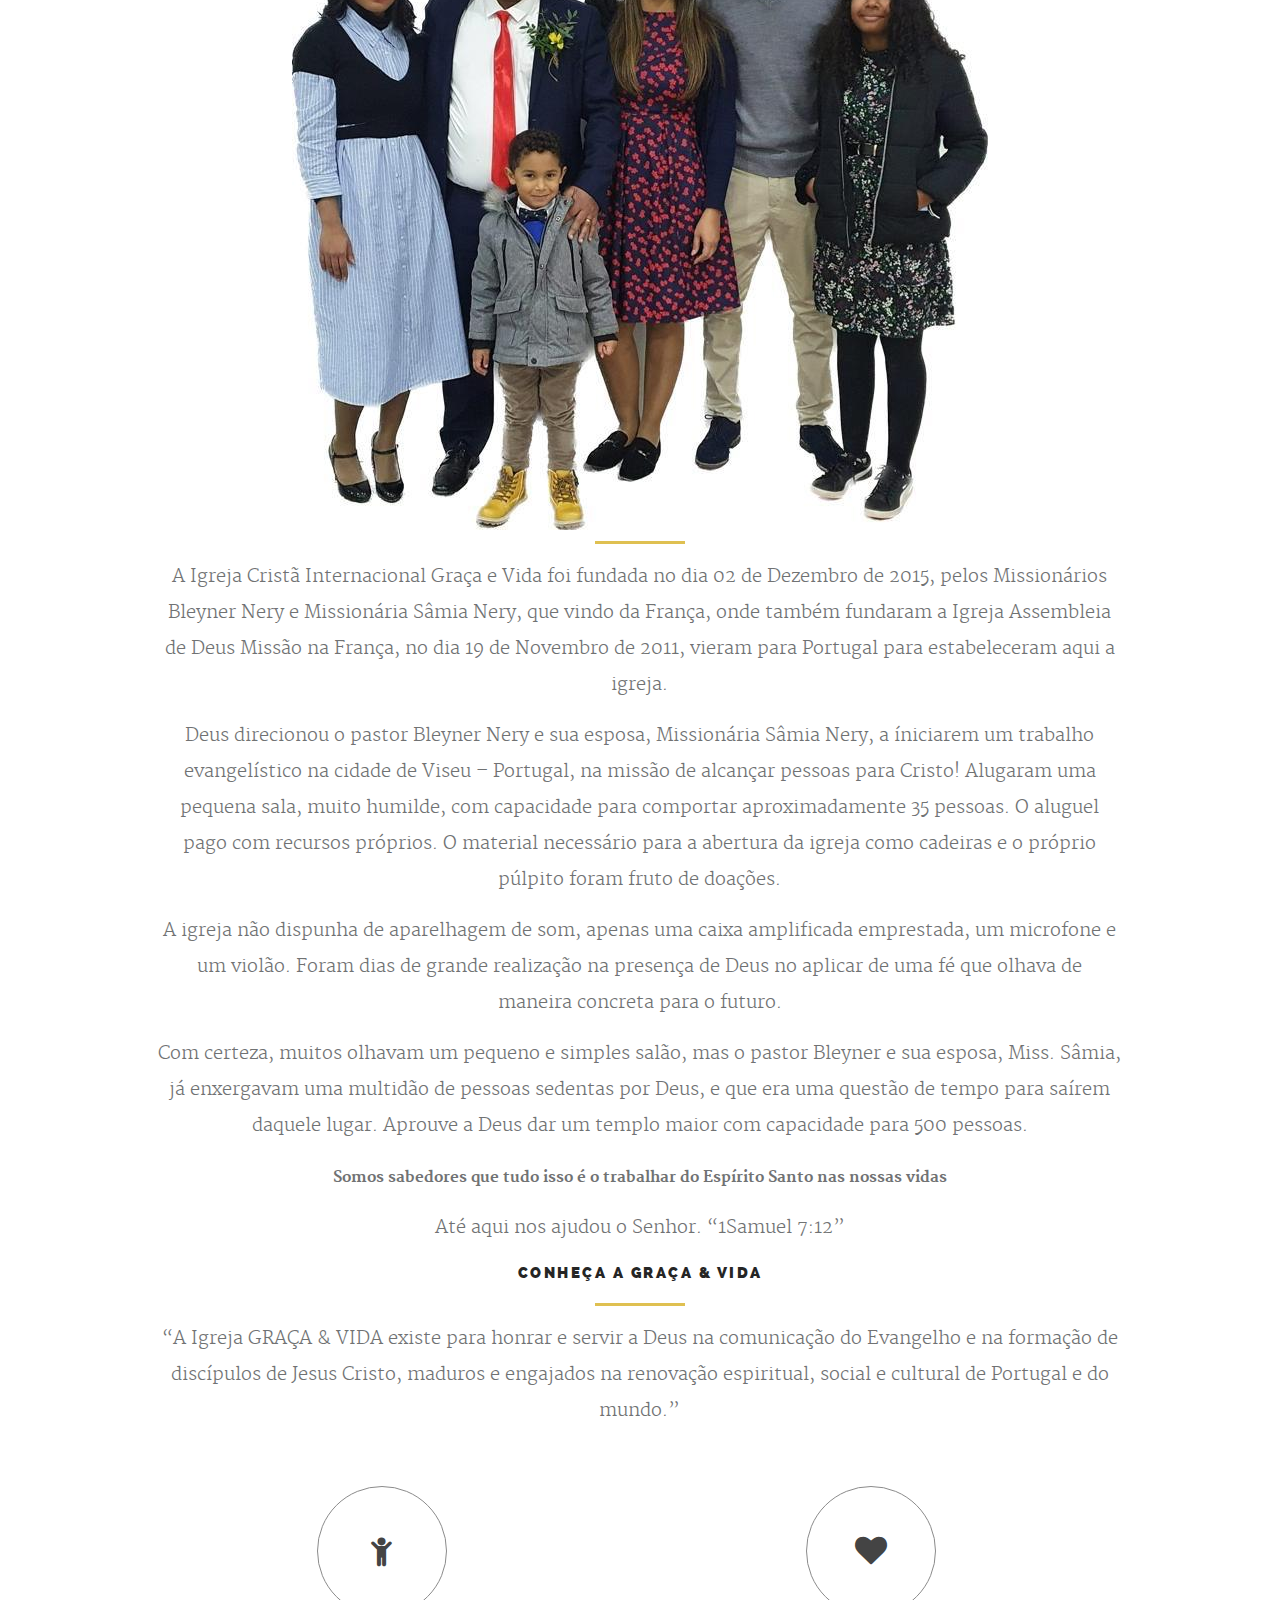
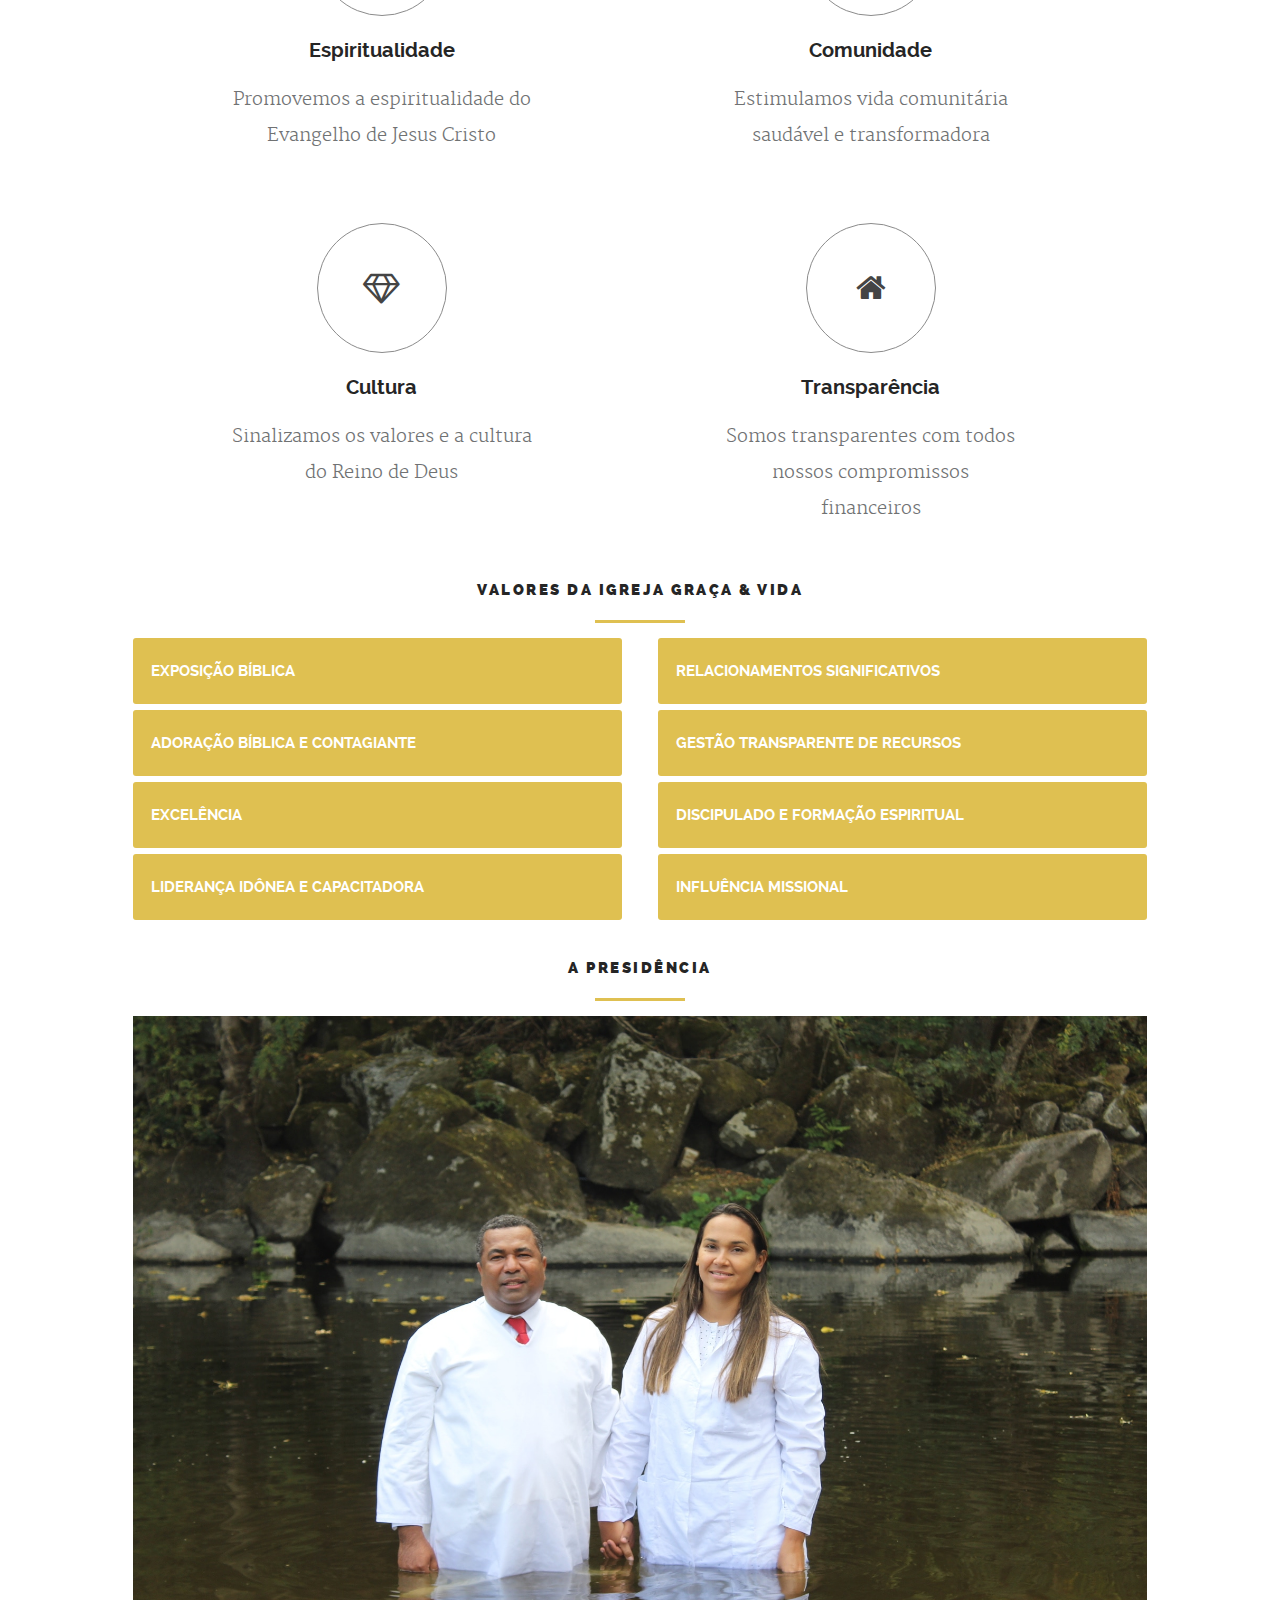
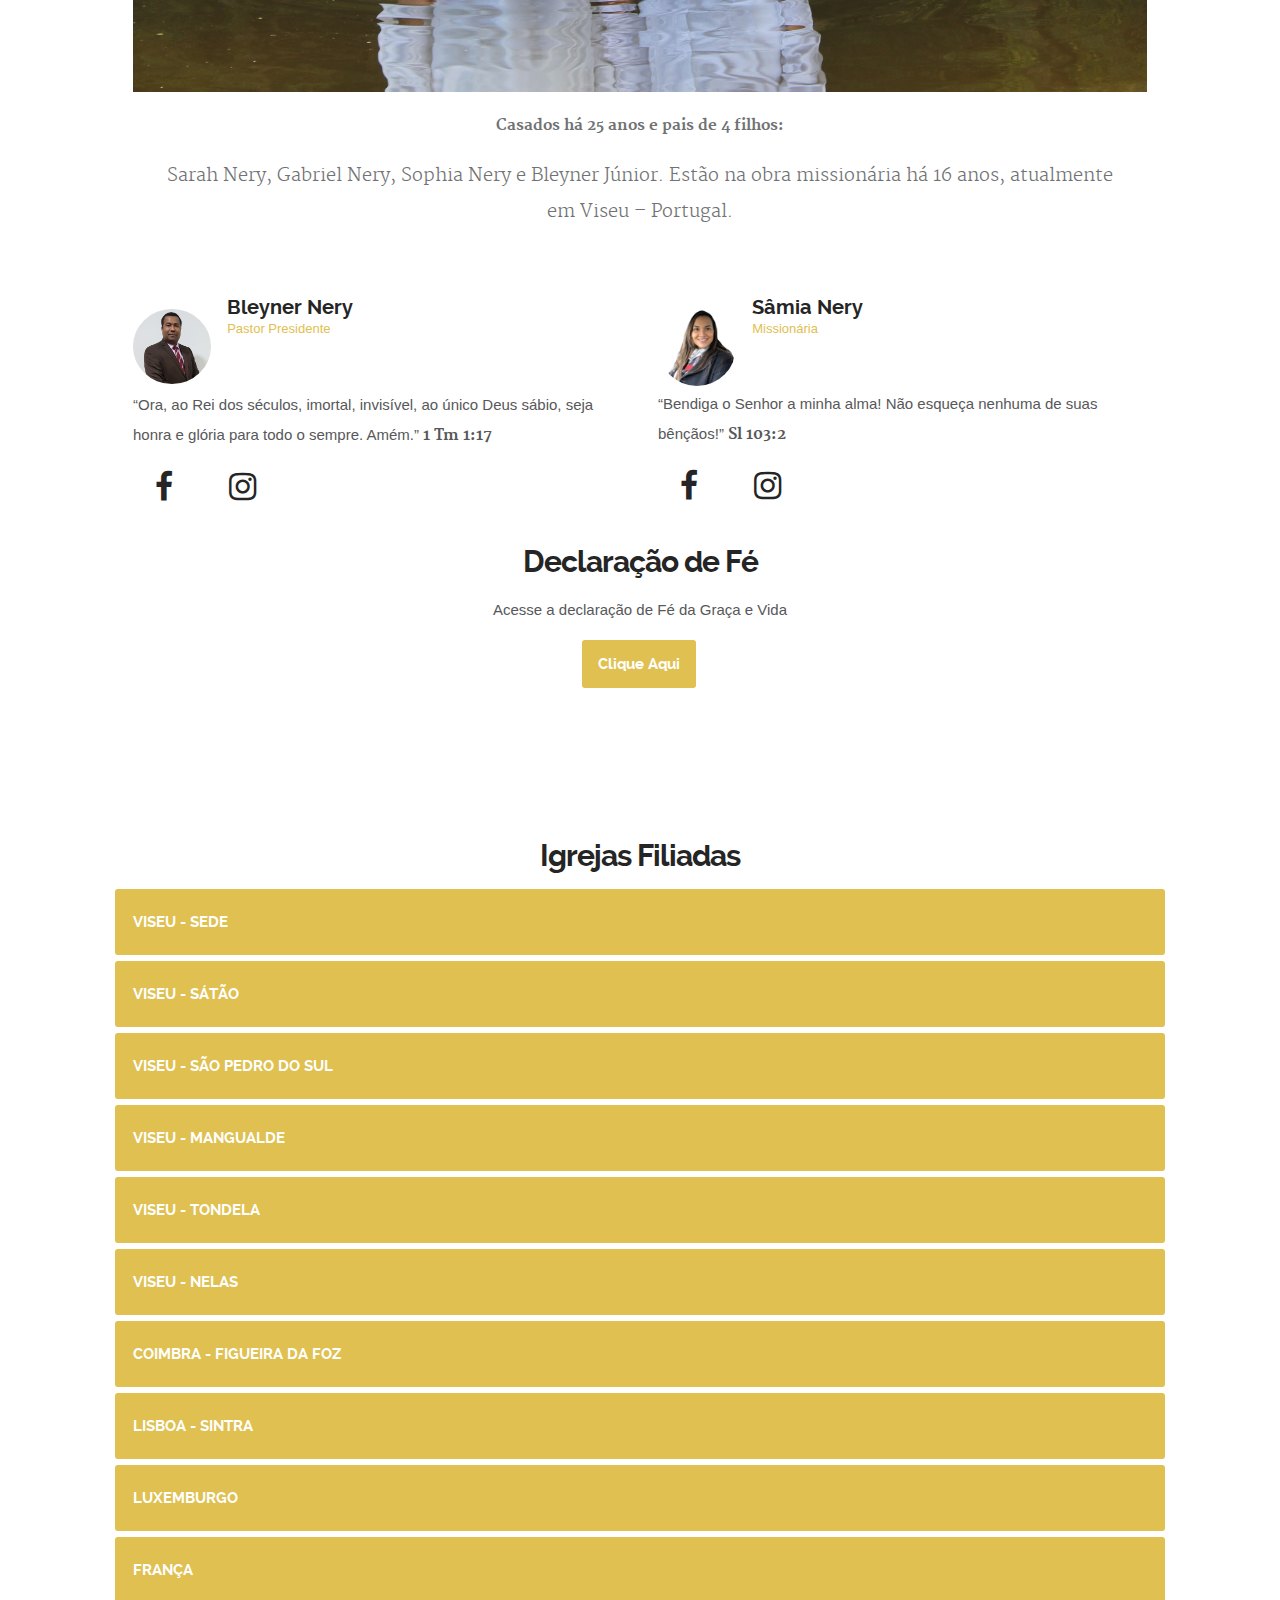
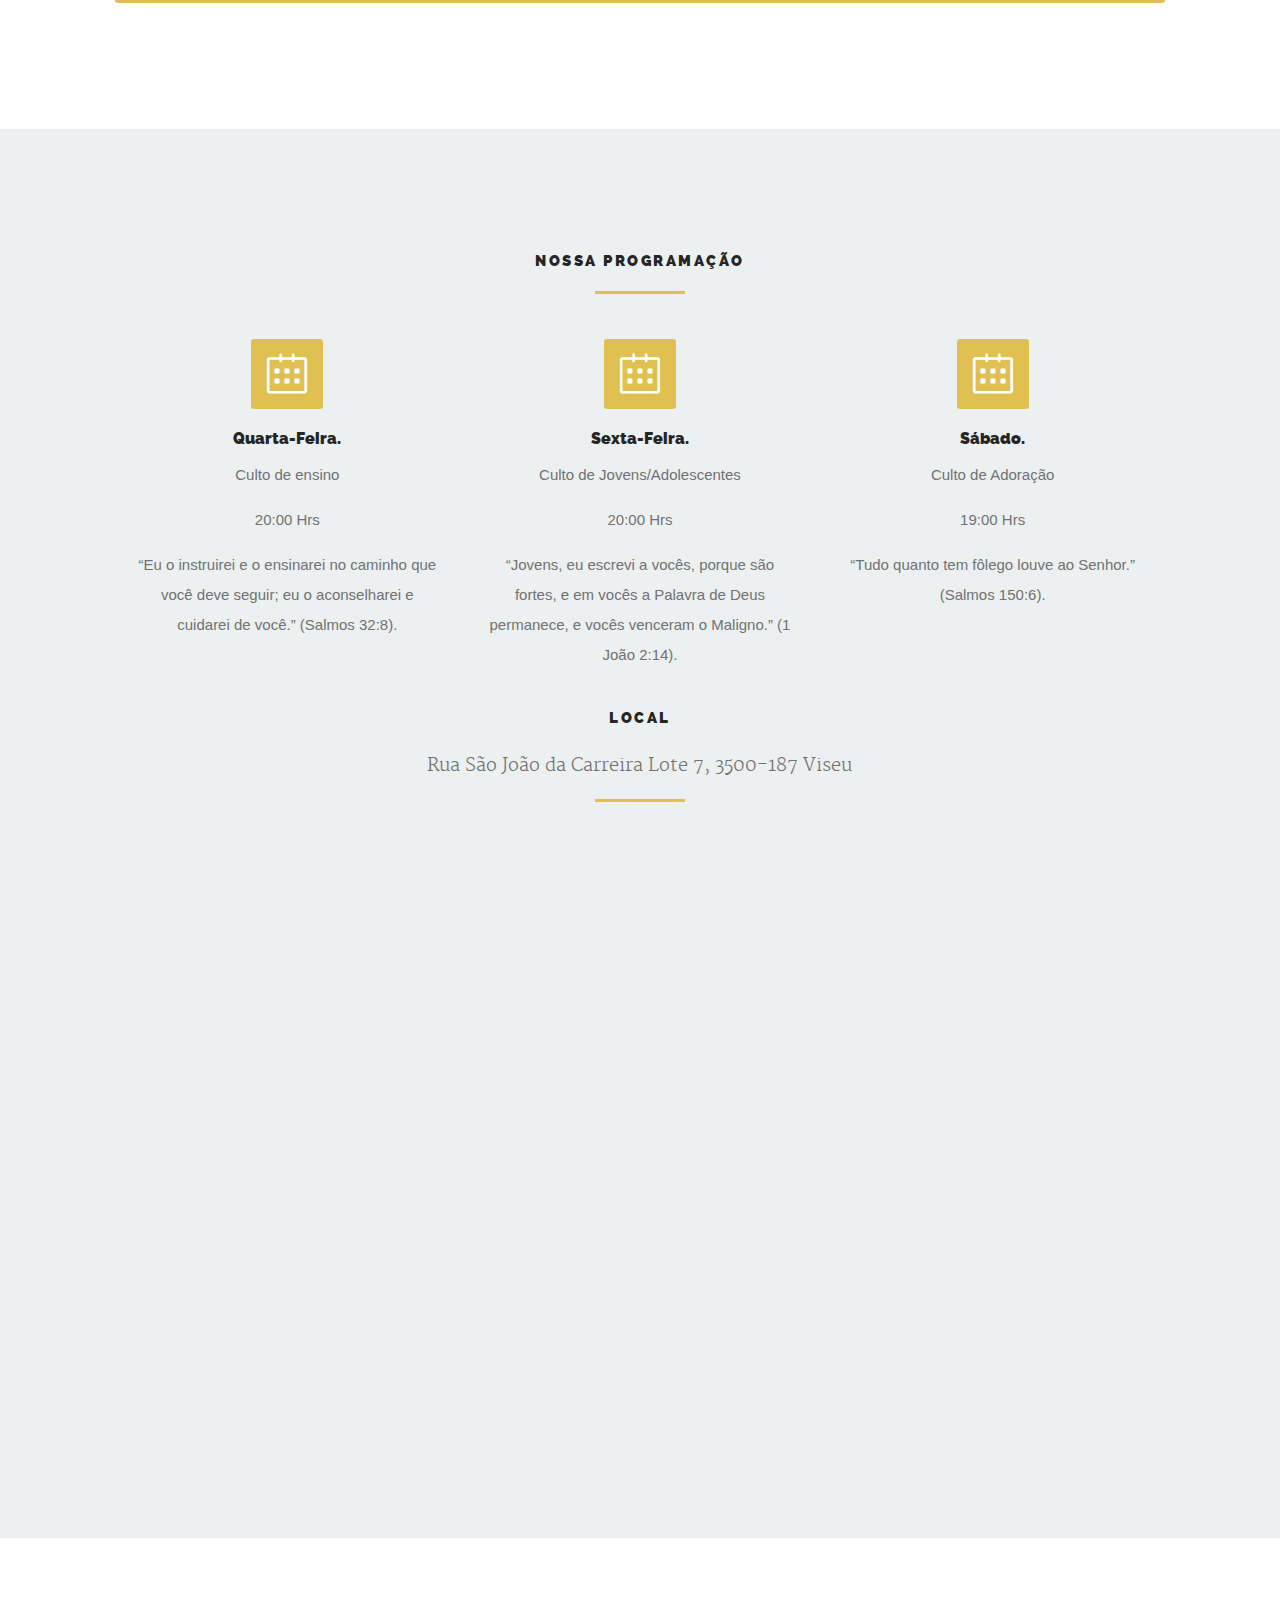
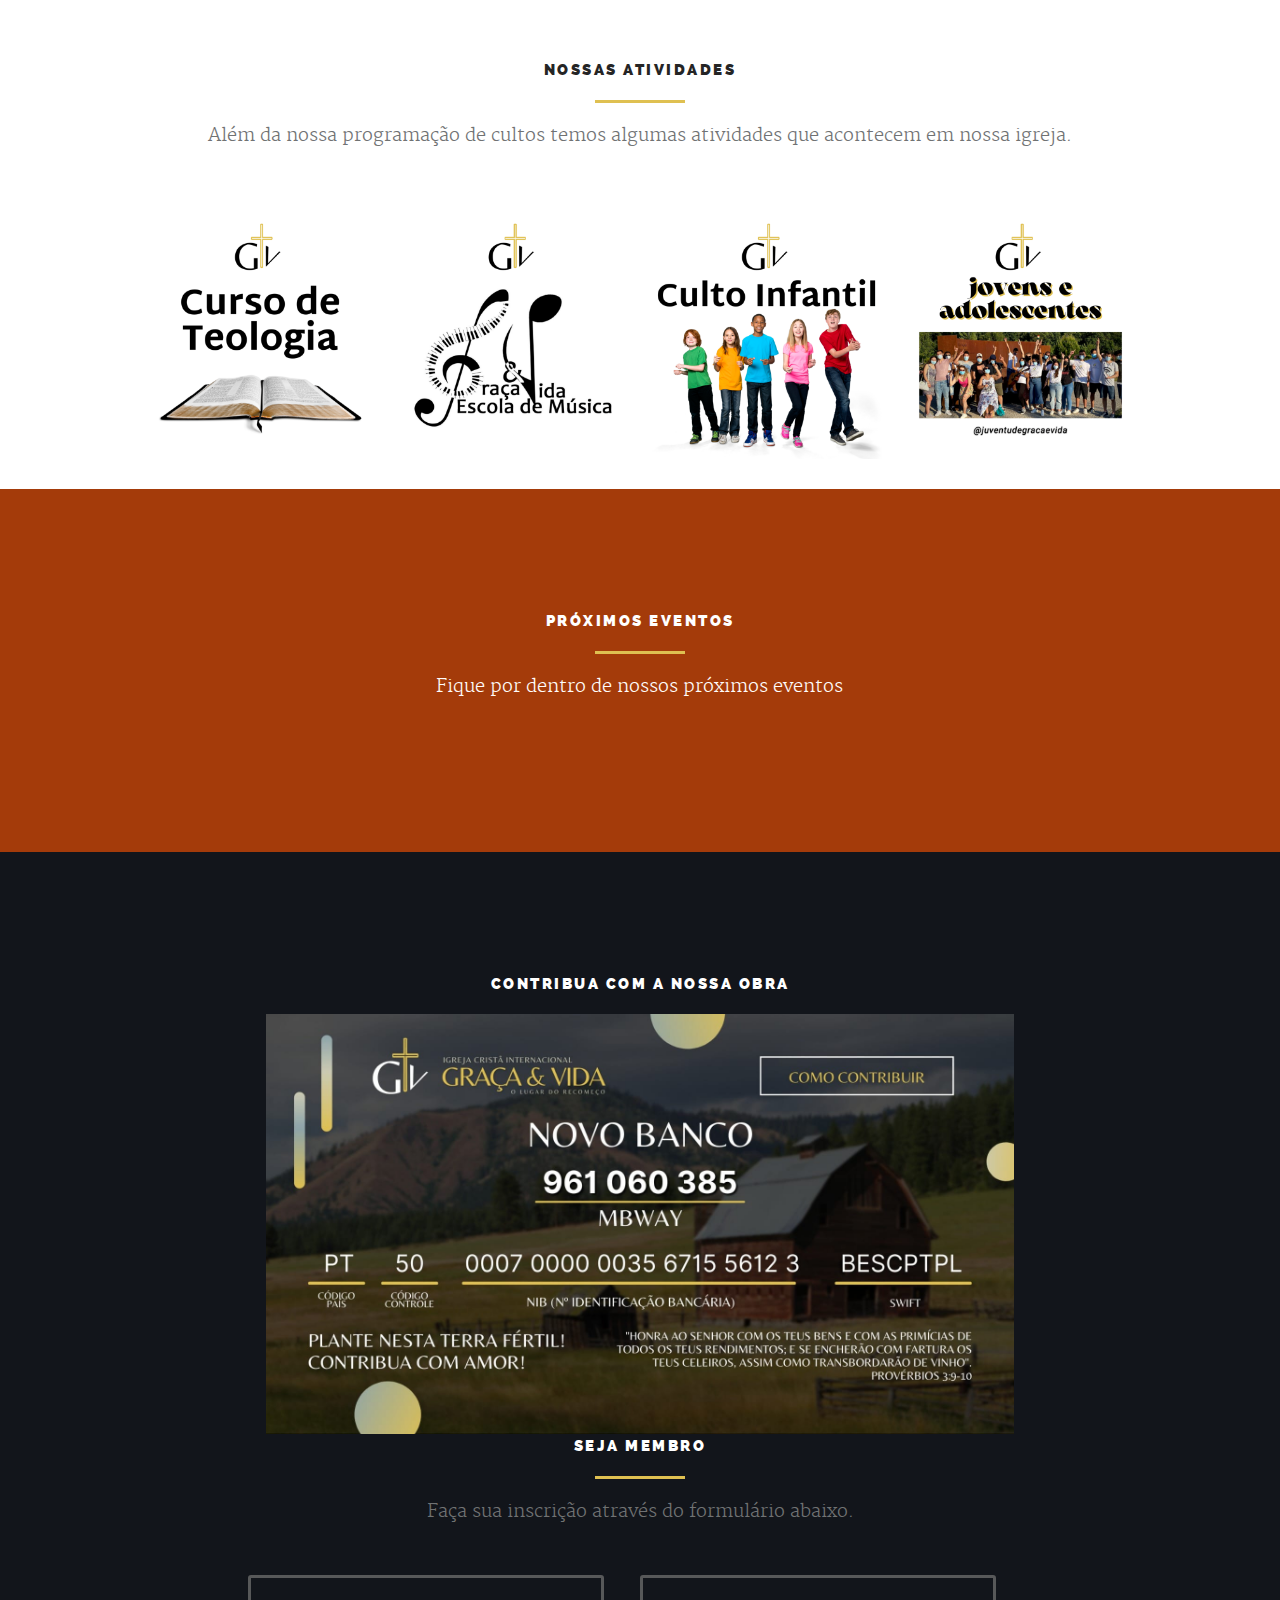
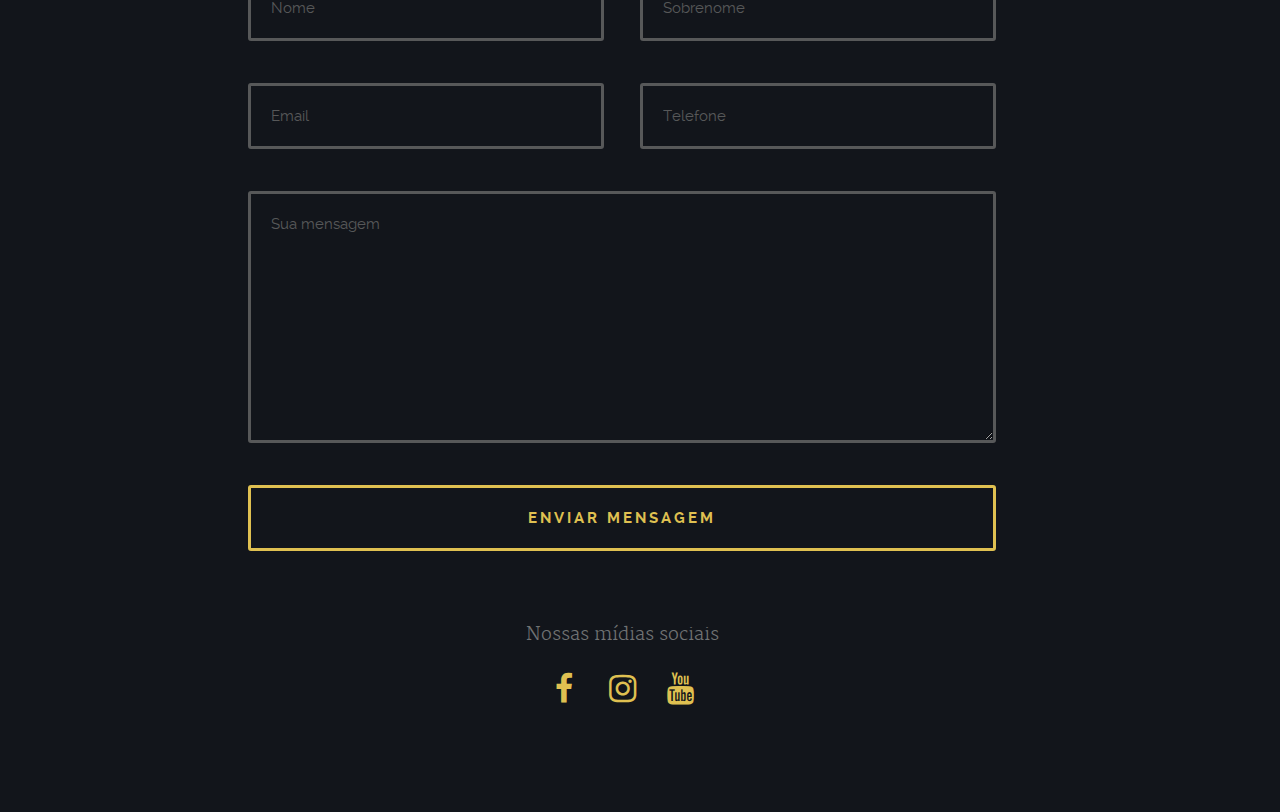
==== commit 75b9ea43: "commit" ====
--- a/index.html
+++ b/index.html
@@ -853,7 +853,7 @@
 
          				<div id="blog-wrapper" class="bgrid-third s-bgrid-half mob-bgrid-whole group">  
 
-                  <article class="bgrid">
+                 <!-- <article class="bgrid">
                     <h5>12 de OUTUBRO, 2024</h5>
                     <h3>CONFERÊNCIA DE MISSÕES</h3>            
                     <p>RESPONSÁVEL: PR. JOAQUIM</p>
@@ -869,7 +869,7 @@
                     <h5>16 de NOVEMBRO, 2024</h5>
                     <h3>ANIVERÁRIO DA ADMF</h3>           
                     <p>RESPONSÁVEL: PR. WELINGTON</p>   
-                  </article>
+                  </article>-->
 
                   
 
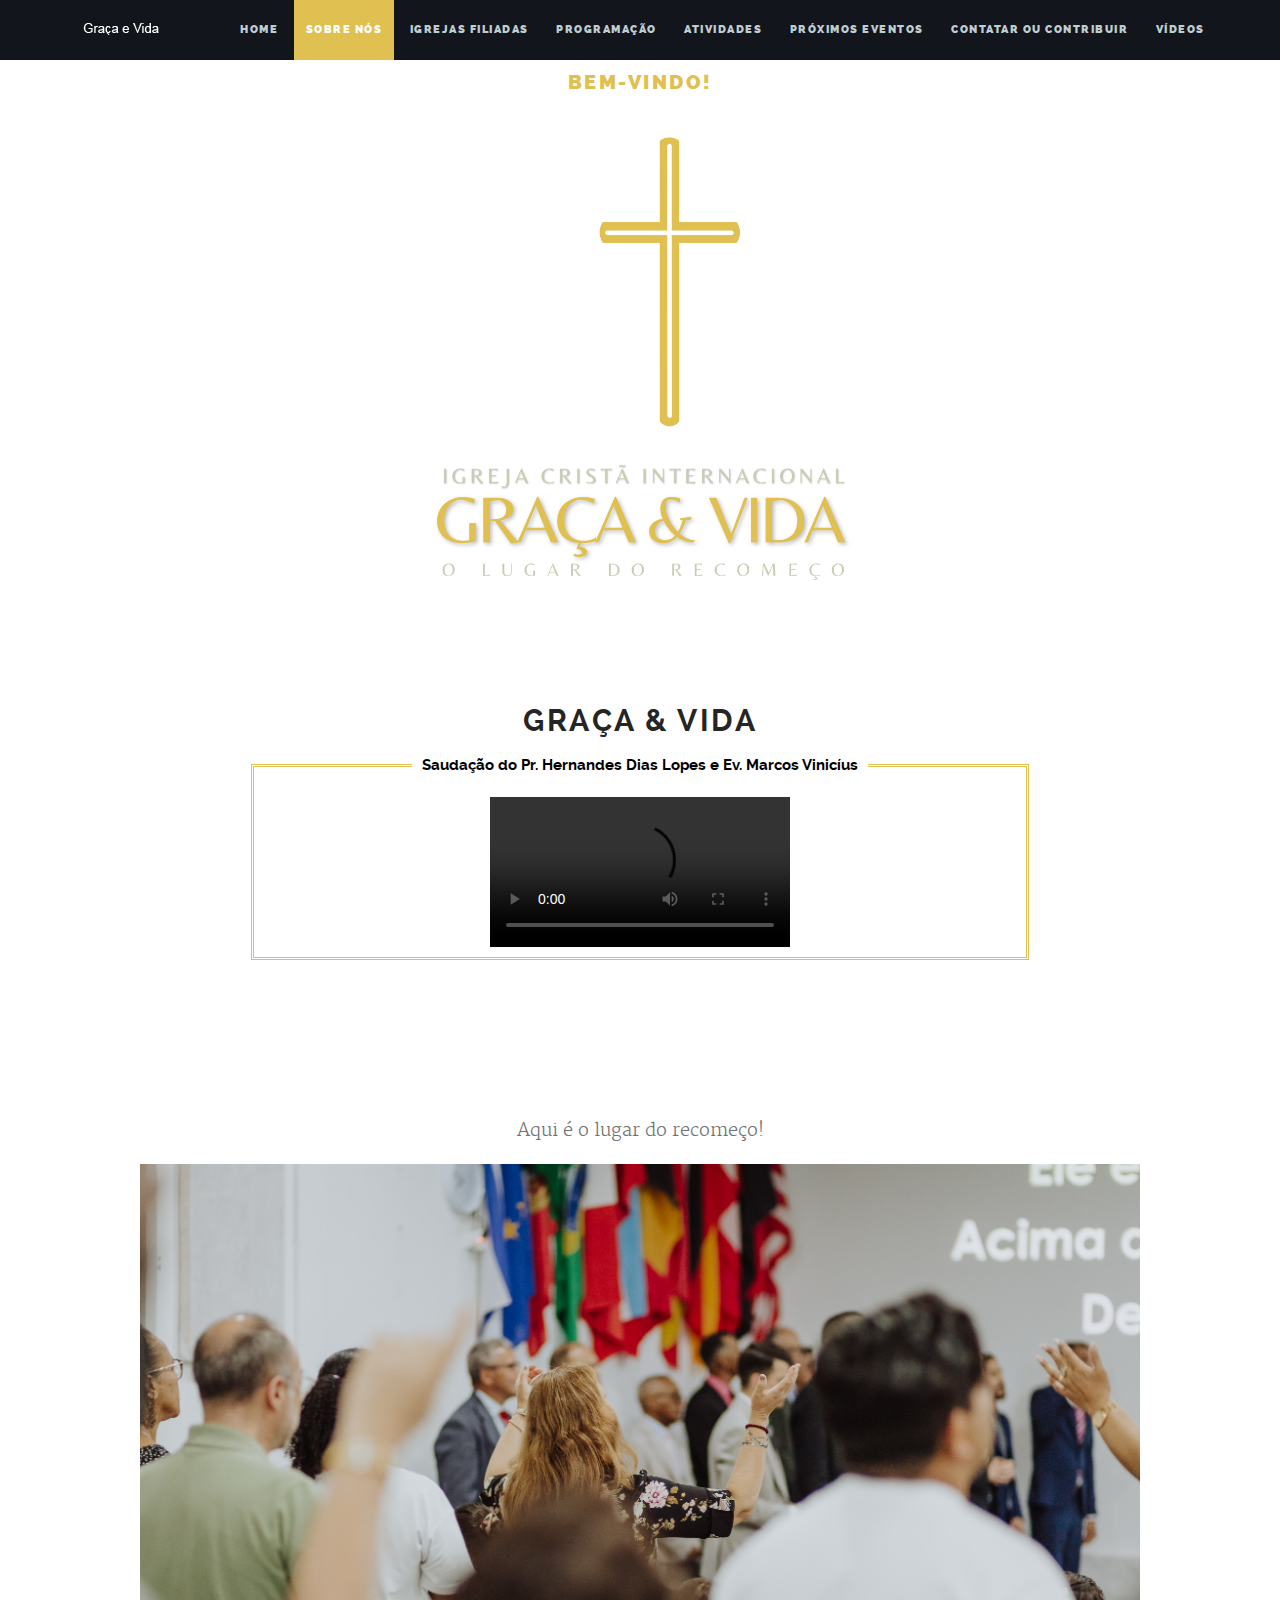
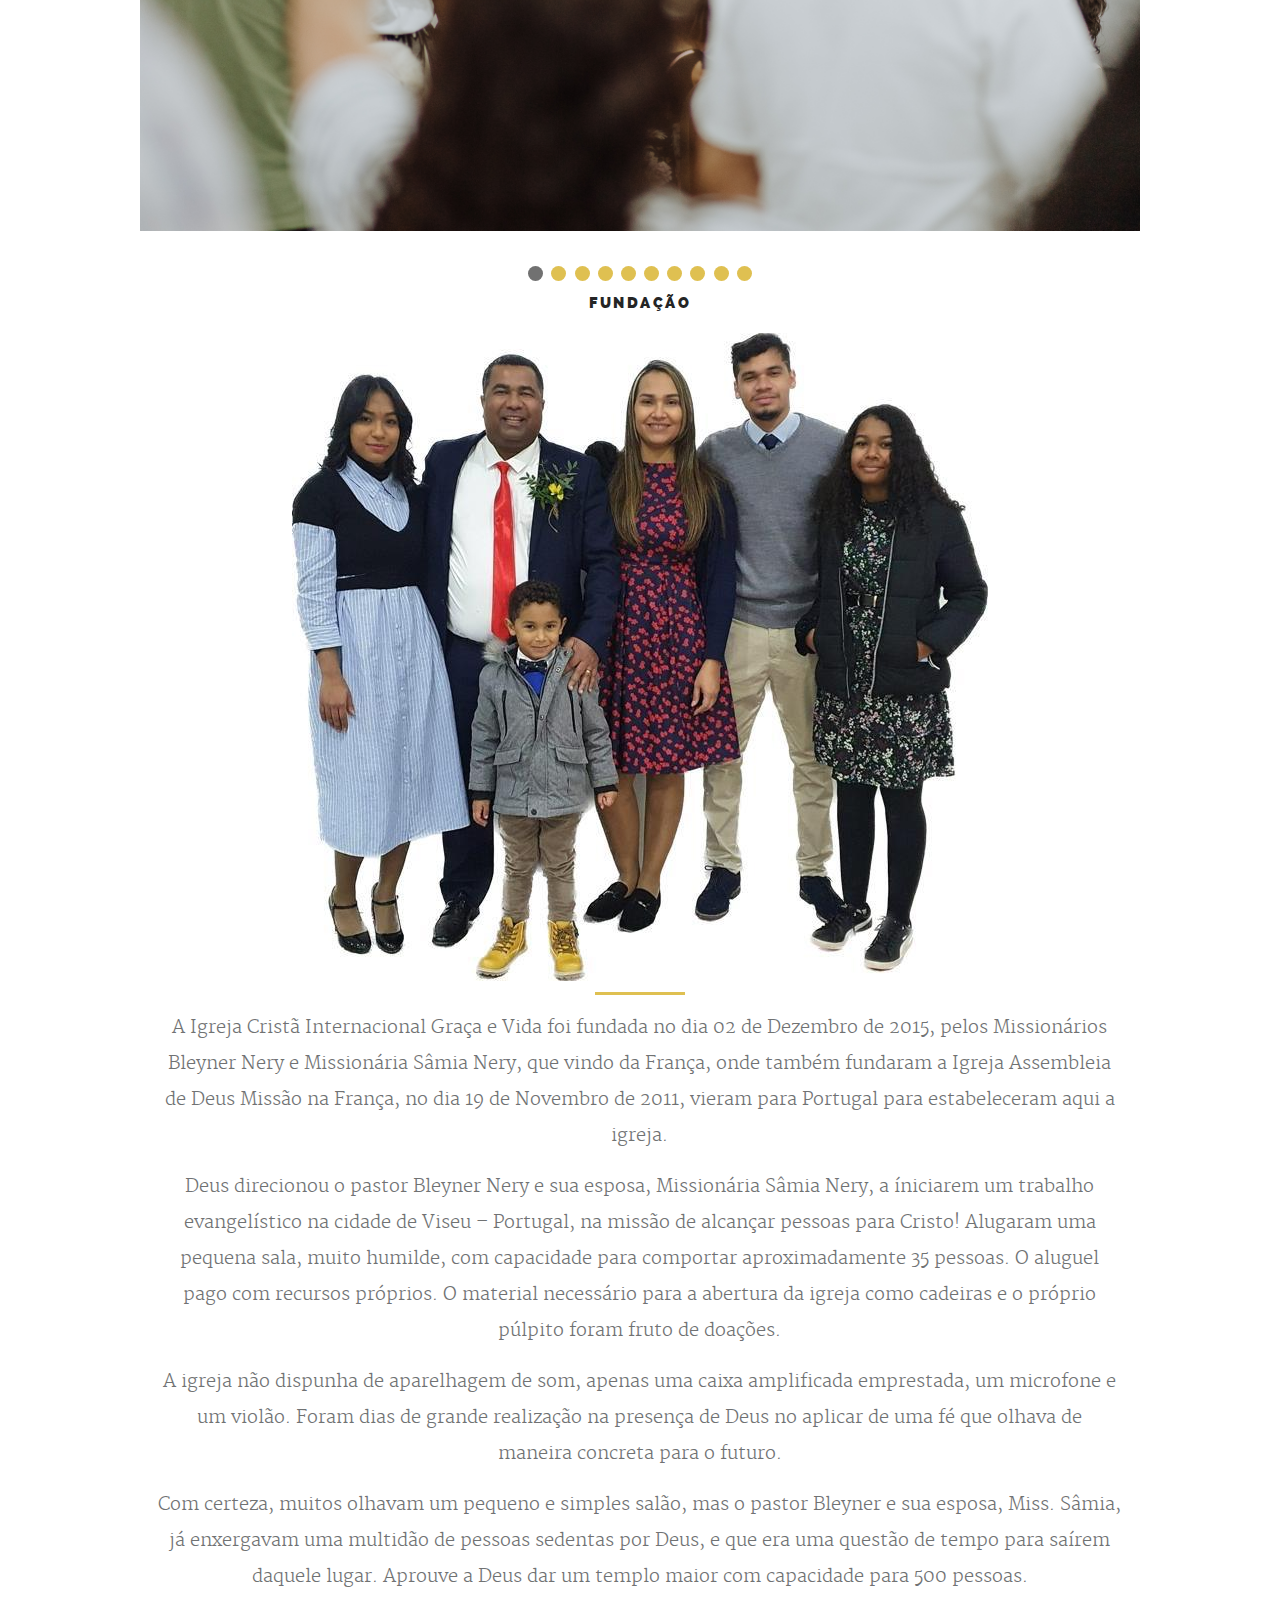
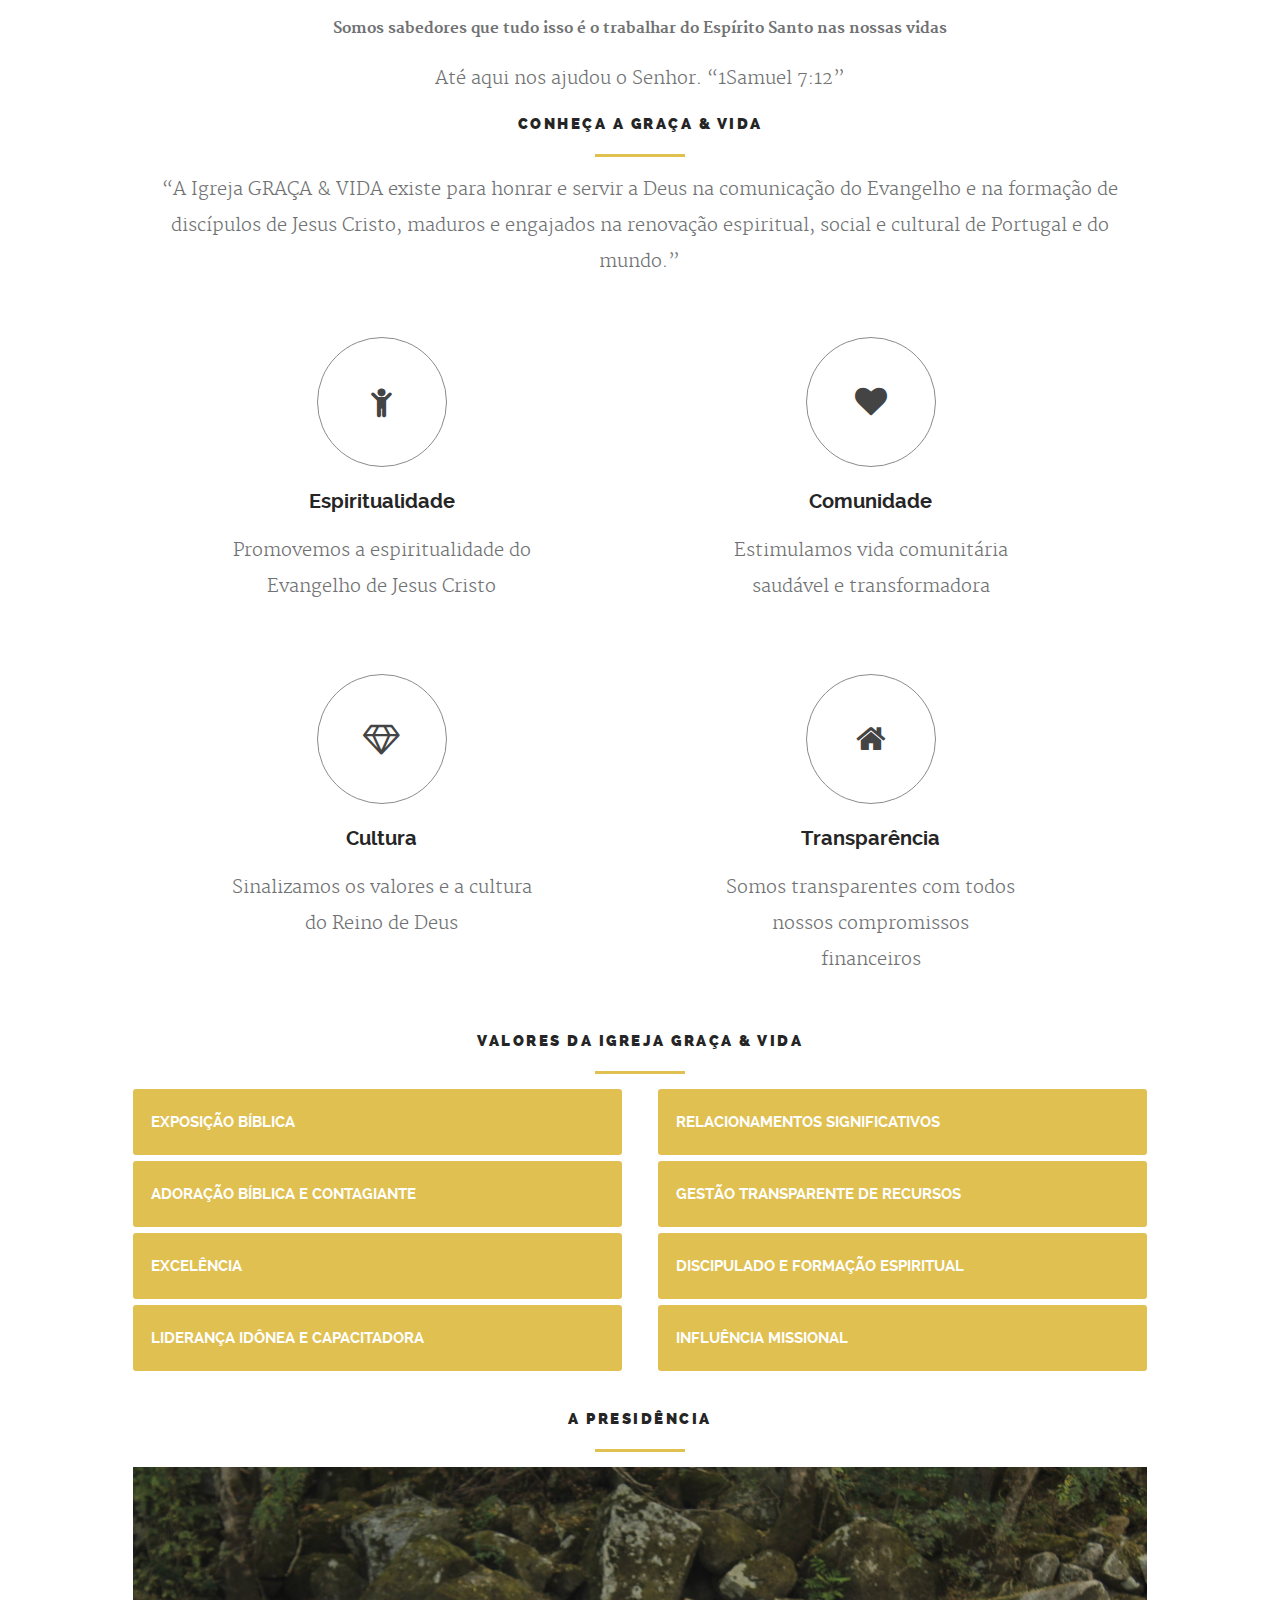
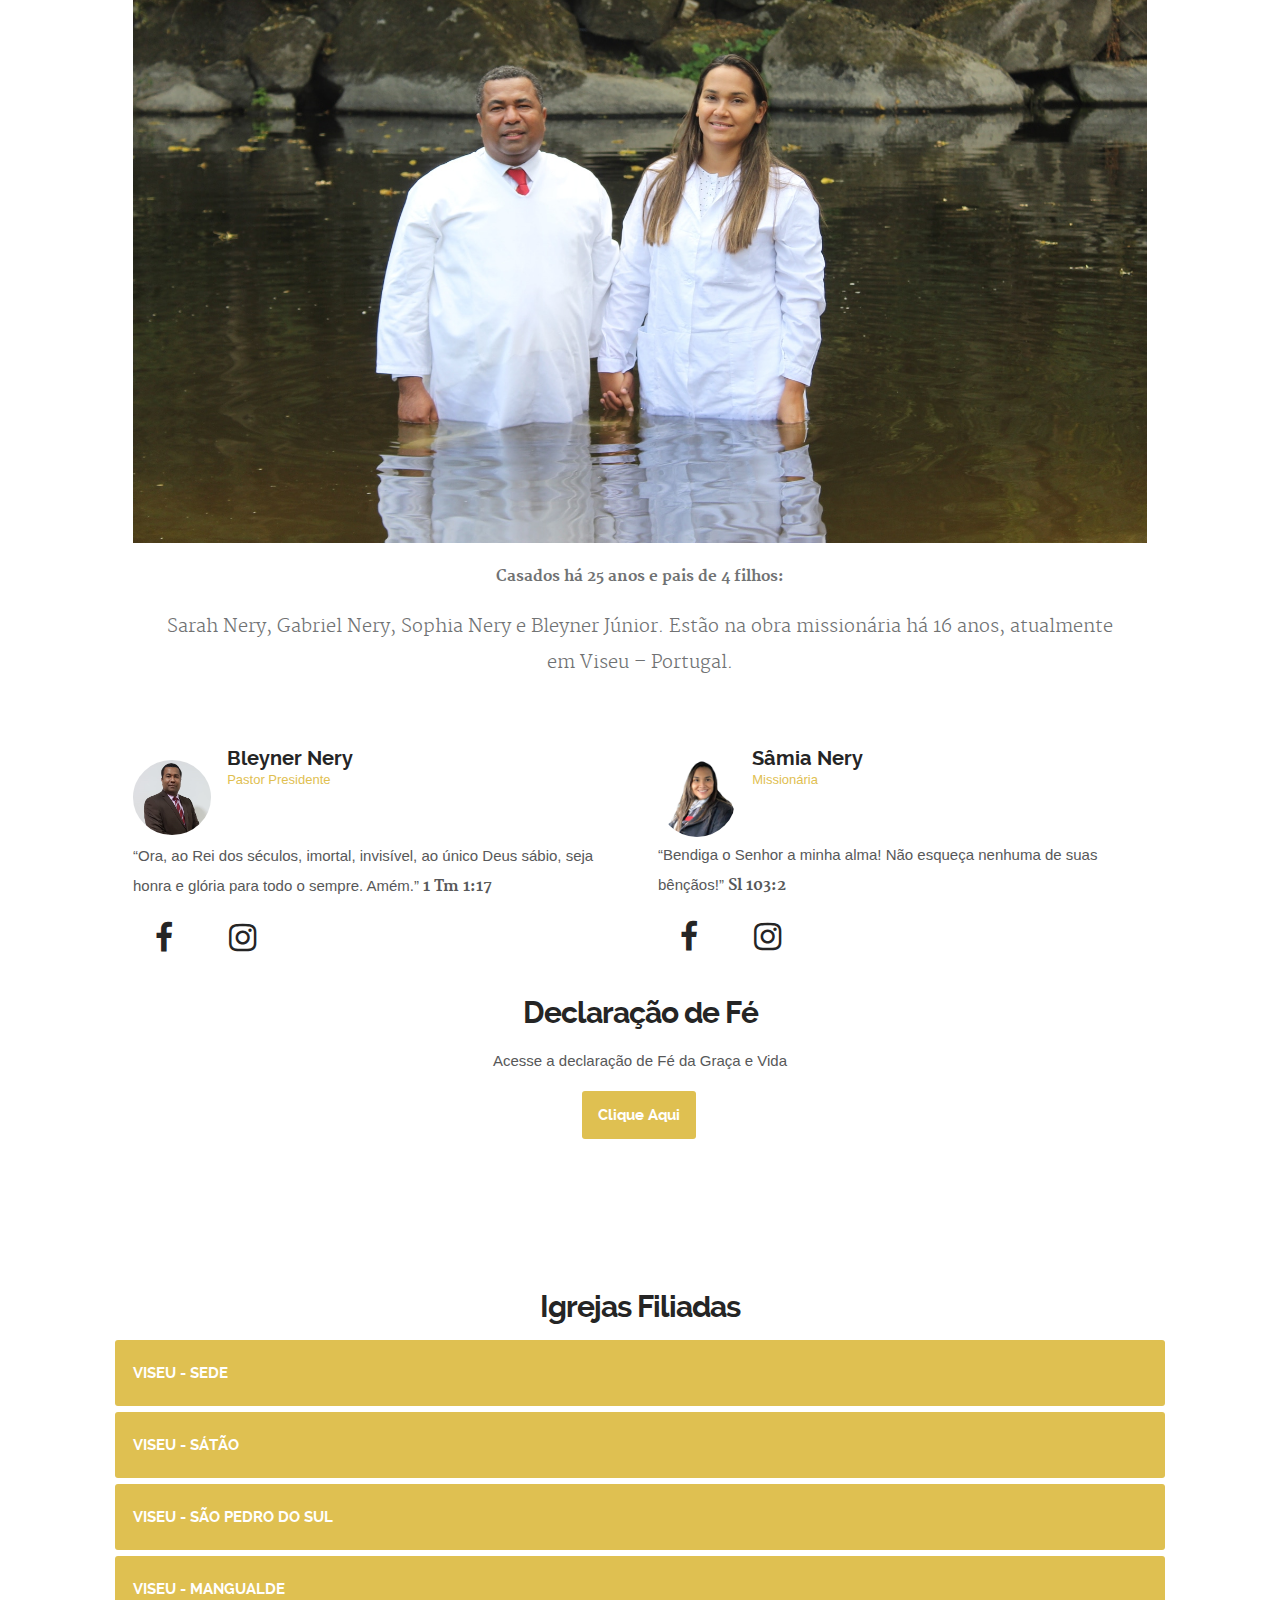
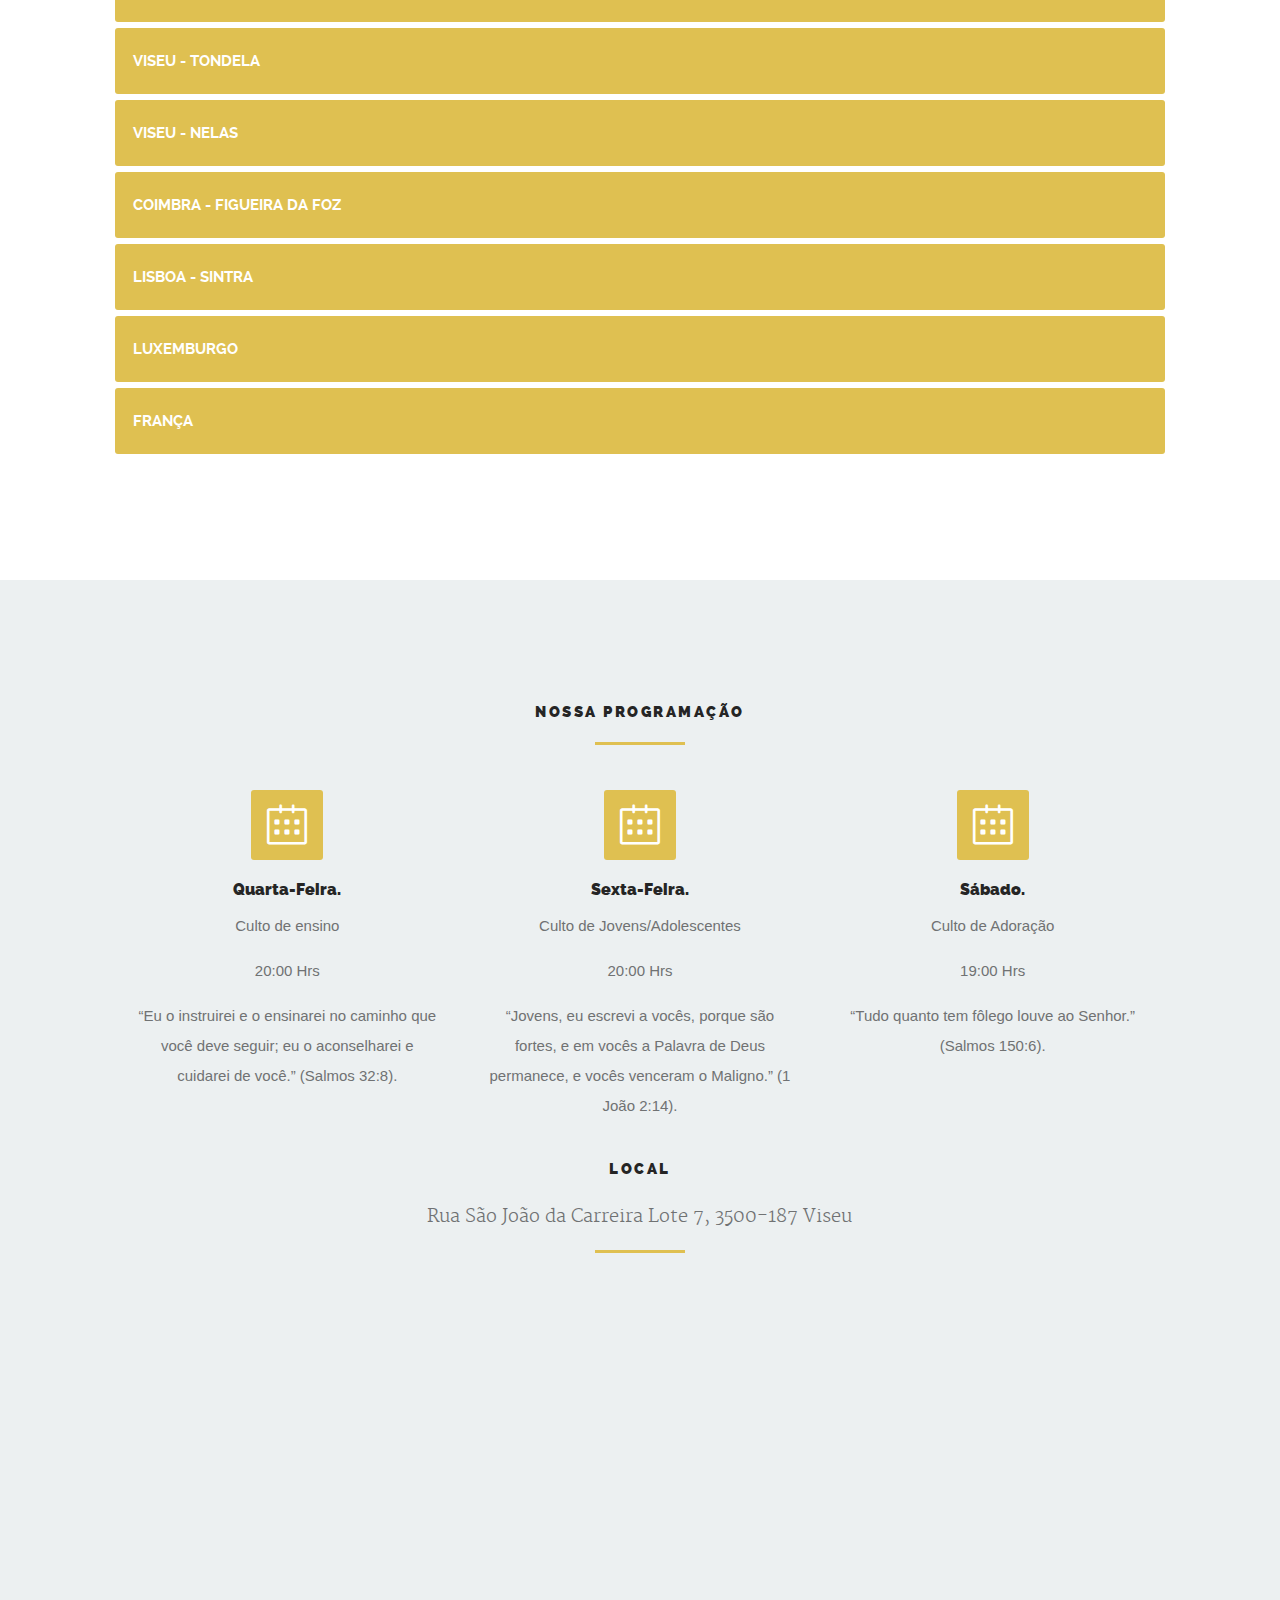
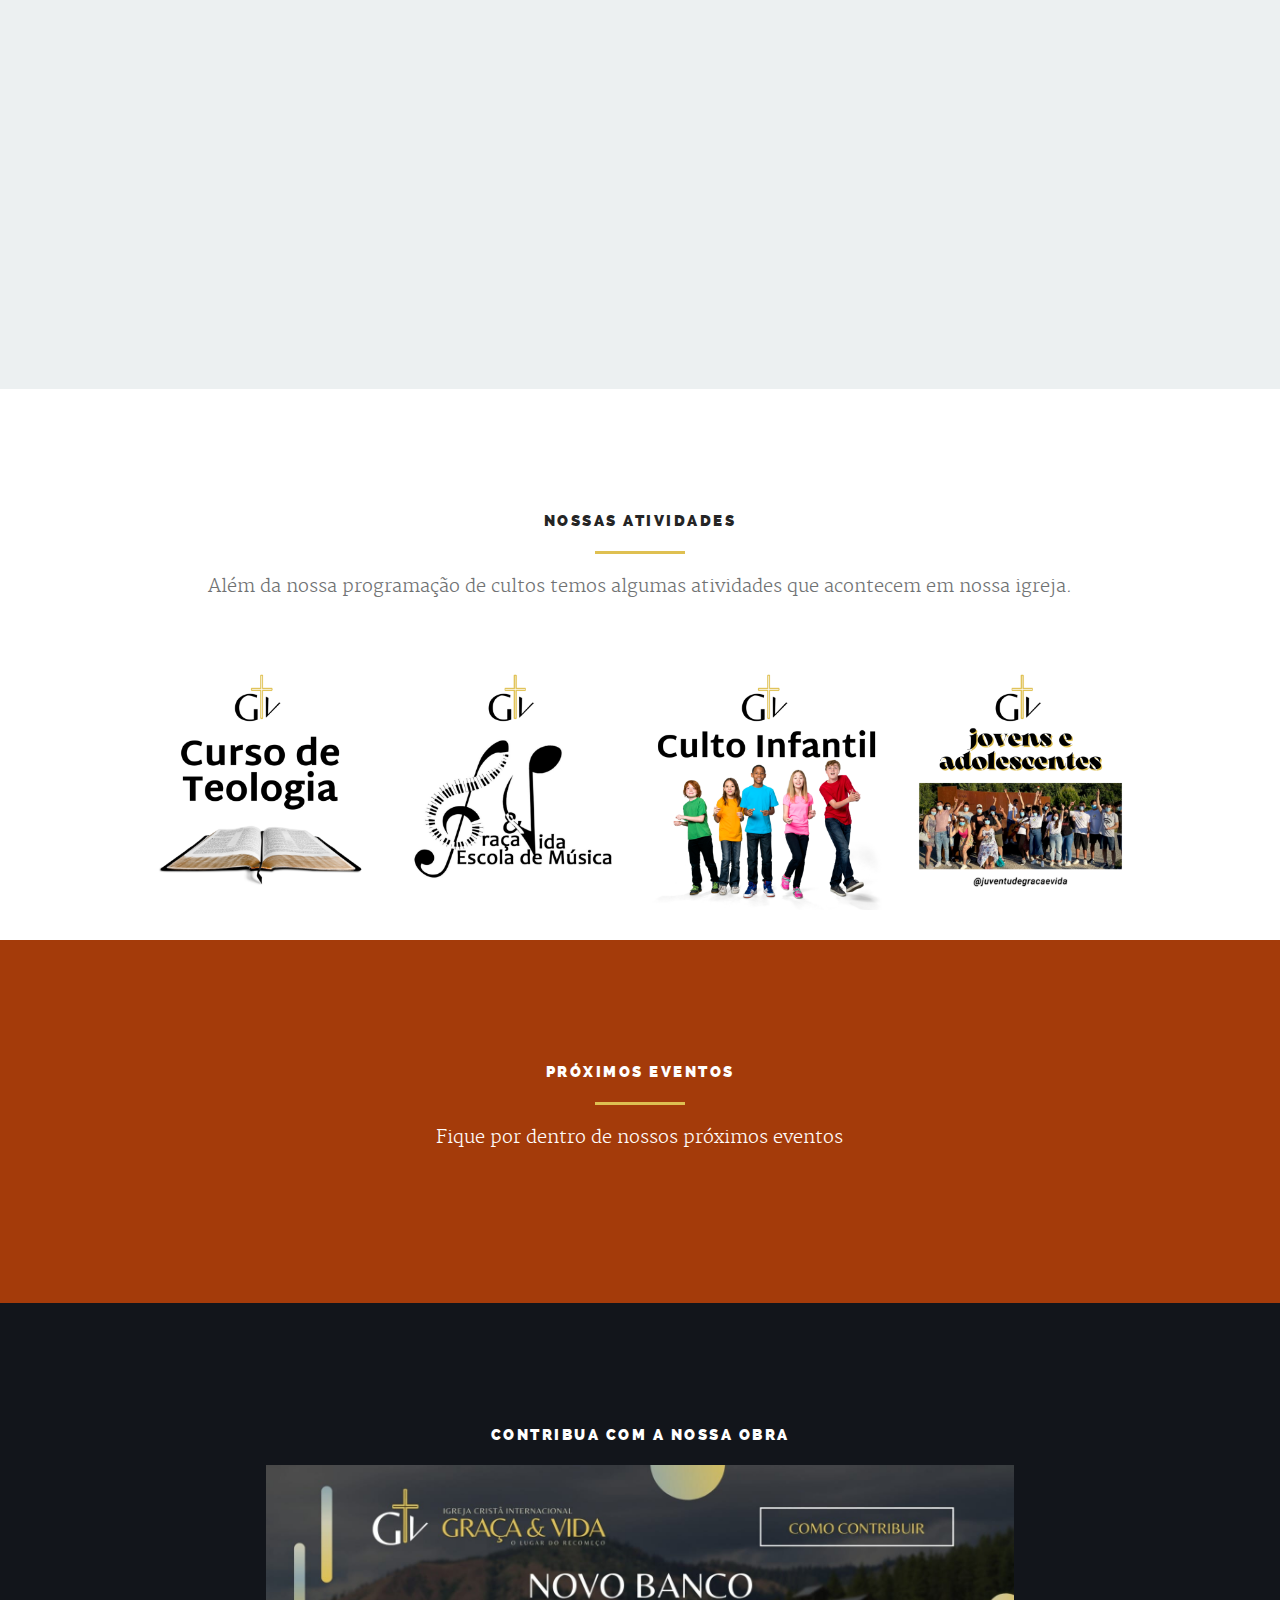
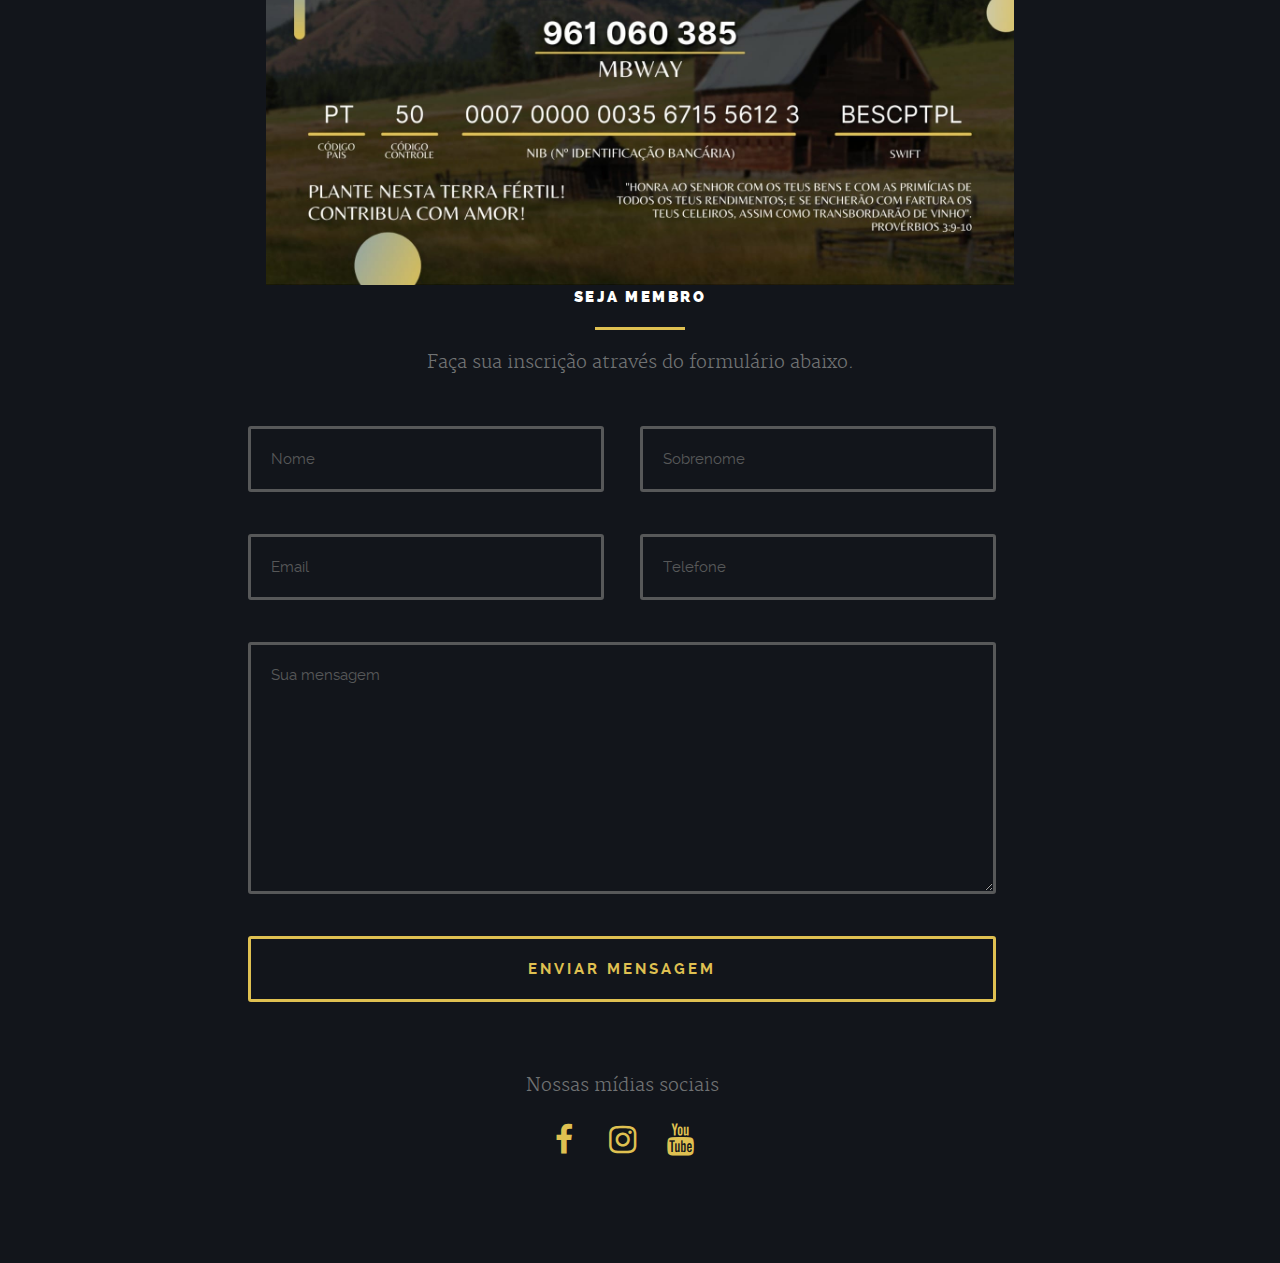
==== commit 801d5a09: "commit" ====
--- a/index.html
+++ b/index.html
@@ -1,254 +1,285 @@
-      <!DOCTYPE html>
-      <html class="no-js" lang="en">
-      <head>  
-
-         <!--- Basic Page Needs
-         	================================================== --> 
-         	<meta charset="utf-8">
-         	<title>Graça e Vida</title>
-         	<meta name="description" content="">  
-         	<meta name="author" content="">
-
-
-         <!-- Mobile Specific Metas
-         	================================================== -->
-         	<meta name="viewport" content="width=device-width, initial-scale=1, maximum-scale=1">
-
-      	<!-- CSS
-      		================================================== -->
-      		<link rel="stylesheet" href="css/base.css">
-      		<link rel="stylesheet" href="css/main.css">
-      		<link rel="stylesheet" href="css/media-queries.css">         
-      		<link rel="stylesheet" href="https://cdnjs.cloudflare.com/ajax/libs/font-awesome/4.7.0/css/font-awesome.min.css">
-
-         <!-- Script
-         	=================================================== -->
-         	<script src="js/modernizr.js"></script>
-
-         <!-- Favicons
-         	=================================================== -->
-         	<link rel="shortcut icon" href="favicon.png" >
-
-         </head>
-
-         <body class="homepage">
-
-         	<div id="preloader"> 
-         		<div id="status">
-         			<img src="images/loader.gif" height="60" width="60" alt="">
-         			<div class="loader">Loading...</div>
-         		</div>
-         	</div>
-
-
-         <!-- Header
-         	=================================================== -->
-         	<header id="main-header">
-
-         		<div class="row header-inner" style="max-width: none;">
-
-         			<div class="logo">
-         				<a class="smoothscroll" href="#home">Inicio</a>
-
-         			</div>
-
-         			<nav id="nav-wrap">         
-
-         				<a class="mobile-btn" href="#nav-wrap" title="Show navigation">
-         					<span class='menu-text'>Show Menu</span>
-         					<span class="menu-icon"></span>
-         				</a>
-         				<a class="mobile-btn" href="#" title="Hide navigation">
-         					<span class='menu-text'>Hide Menu</span>
-         					<span class="menu-icon"></span>
-         				</a>         
-
-         				<ul id="nav" class="nav">
-         					<li class="current"><a class="smoothscroll" href="#home">Home</a></li>
-         					<li><a class="smoothscroll" href="#portfolio">Sobre nós</a></li>
-                  <li><a class="smoothscroll" href="#filiais">Igrejas Filiadas</a></li>
-                  <li><a class="smoothscroll" href="#calendario">Programação</a></li>
-                  <li><a class="smoothscroll" href="#atividades">Atividades</a></li>
-                  <li><a class="smoothscroll" href="#eventos">Próximos Eventos</a></li>	            
-                  <li><a class="smoothscroll" href="#contact">Contatar ou Contribuir</a></li>
-                  <li><a href="videos.html">Vídeos</a></li>
-                  <!-- <li><a href="Workshop.html">Workshop</a></li>-->
-                </ul> 
-
-              </nav> <!-- /nav-wrap -->	      
-
-            </div> <!-- /header-inner -->
-
-          </header>   
-         <!-- home
-         	=================================================== -->
-
-         	<section id="home">	
-          <!--
-         		<video autoplay playsinline muted loop id="myVideo">
-         			<source src="videos/fundo4.mp4" type="video/mp4">
-         		</video>
-      		</iframe>
-          #home 
-        -->
-      </section>  
-
-
-         <!-- Portfolio
-         	================================================== -->
-         	<section id="portfolio">
-
-         		<div class="row section-head">
-
-         			<h1 style="font-size: 20px; color: #DFC051; margin-top: 25px;"> BEM-VINDO! </h1>
-              <img src="images/header.jpeg" style="width:50%">
-
-              <p> Aqui é o lugar do recomeço!</P> 
-               <div class="slideshow-container">
-
-                <div class="mySlides fade">
-                  <div class="numbertext"></div>
-                  <img src="images/img1.jpg" style="">
-                  <div class="text"></div>
+        <!DOCTYPE html>
+        <html class="no-js" lang="en">
+        <head>  
+
+           <!--- Basic Page Needs
+           	================================================== --> 
+           	<meta charset="utf-8">
+           	<title>Graça e Vida</title>
+           	<meta name="description" content="">  
+           	<meta name="author" content="">
+
+
+           <!-- Mobile Specific Metas
+           	================================================== -->
+           	<meta name="viewport" content="width=device-width, initial-scale=1, maximum-scale=1">
+
+        	<!-- CSS
+        		================================================== -->
+        		<link rel="stylesheet" href="css/base.css">
+        		<link rel="stylesheet" href="css/main.css">
+        		<link rel="stylesheet" href="css/media-queries.css">         
+        		<link rel="stylesheet" href="https://cdnjs.cloudflare.com/ajax/libs/font-awesome/4.7.0/css/font-awesome.min.css">
+
+           <!-- Script
+           	=================================================== -->
+           	<script src="js/modernizr.js"></script>
+            <script src="https://code.jquery.com/jquery-3.6.0.min.js"></script>
+
+           <!-- Favicons
+           	=================================================== -->
+           	<link rel="shortcut icon" href="favicon.png" >
+
+           </head>
+
+           <body class="homepage">
+
+           	<div id="preloader"> 
+           		<div id="status">
+           			<img src="images/loader.gif" height="60" width="60" alt="">
+           			<div class="loader">Loading...</div>
+           		</div>
+           	</div>
+
+
+           <!-- Header
+           	=================================================== -->
+           	<header id="main-header">
+
+           		<div class="row header-inner" style="max-width: none;">
+
+           			<div class="logo">
+           				<a class="smoothscroll" href="#home">Inicio</a>
+
+           			</div>
+
+           			<nav id="nav-wrap">         
+
+           				<a class="mobile-btn" href="#nav-wrap" title="Show navigation">
+           					<span class='menu-text'>Show Menu</span>
+           					<span class="menu-icon"></span>
+           				</a>
+           				<a class="mobile-btn" href="#" title="Hide navigation">
+           					<span class='menu-text'>Hide Menu</span>
+           					<span class="menu-icon"></span>
+           				</a>         
+
+           				<ul id="nav" class="nav">
+           					<li class="current"><a class="smoothscroll" href="#home">Home</a></li>
+           					<li><a class="smoothscroll" href="#portfolio">Sobre nós</a></li>
+                    <li><a class="smoothscroll" href="#filiais">Igrejas Filiadas</a></li>
+                    <li><a class="smoothscroll" href="#calendario">Programação</a></li>
+                    <li><a class="smoothscroll" href="#atividades">Atividades</a></li>
+                    <li><a class="smoothscroll" href="#eventos">Próximos Eventos</a></li>	            
+                    <li><a class="smoothscroll" href="#contact">Contatar ou Contribuir</a></li>
+                    <li><a href="videos.html">Vídeos</a></li>
+                    <!-- <li><a href="Workshop.html">Workshop</a></li>-->
+                  </ul> 
+
+                </nav> <!-- /nav-wrap -->	      
+
+              </div> <!-- /header-inner -->
+
+            </header>   
+
+
+
+
+
+           <!-- Portfolio
+           	================================================== -->
+           	<section id="portfolio">
+
+           		<div class="row section-head">
+
+           			<h1 style="font-size: 20px; color: #DFC051; margin-top: 25px;"> BEM-VINDO! </h1>
+                <img src="images/header.jpeg" style="width:50%">
+
+                <section id="content">
+                  <div class="row portfolio-content " style="text-align: center;">
+
+                    <div class="entry tab-whole nine columns centered">
+
+                      <header class="entry-header">
+
+                        <h1 class="entry-title">
+                          Graça & Vida
+                        </h1>          
+                      </header>
+
+                      <div>
+                        <fieldset class="fieldsetStyle">
+                          <legend class="legendTitle">Saudação do Pr. Hernandes Dias Lopes e Ev. Marcos Vinicíus</legend>
+                          <video controls id="Videos">
+                            <source src="videos/video_Hernandes.mp4" type="video/mp4">
+                          </video>
+                        </fieldset>
+                      </div>        
+
+                        </div>   
+
+                      </div>
+                </section> 
+
+                <p> Aqui é o lugar do recomeço!</P> 
+                 <div class="slideshow-container">
+
+                  <div class="mySlides fade">
+                    <div class="numbertext"></div>
+                    <img src="images/img1.jpg" style="">
+                    <div class="text"></div>
+                  </div>
+
+                  <div class="mySlides fade">
+                    <div class="numbertext"></div>
+                    <img src="images/img2.jpg" style="">
+                    <div class="text"></div>
+                  </div>
+
+                  <div class="mySlides fade">
+                    <div class="numbertext"></div>
+                    <img src="images/img3.jpg" style="">
+                    <div class="text"></div>
+                  </div>
+
+                  <div class="mySlides fade">
+                    <div class="numbertext"></div>
+                    <img src="images/img4.jpg" style="">
+                    <div class="text"></div>
+                  </div>
+
+                  <div class="mySlides fade">
+                    <div class="numbertext"></div>
+                    <img src="images/img5.jpg" style="">
+                    <div class="text"></div>
+                  </div>
+
+                  <div class="mySlides fade">
+                    <div class="numbertext"></div>
+                    <img src="images/img6.jpg" style="">
+                    <div class="text"></div>
+                  </div>
+
+                  <div class="mySlides fade">
+                    <div class="numbertext"></div>
+                    <img src="images/img7.jpg" style="">
+                    <div class="text"></div>
+                  </div>
+
+                  <div class="mySlides fade">
+                    <div class="numbertext"></div>
+                    <img src="images/img8.jpg" style="">
+                    <div class="text"></div>
+                  </div>
+
+                  <div class="mySlides fade">
+                    <div class="numbertext"></div>
+                    <img src="images/img9.jpg" style="">
+                    <div class="text"></div>
+                  </div>
+
+                  <div class="mySlides fade">
+                    <div class="numbertext"></div>
+                    <img src="images/img10.jpg" style="">
+                    <div class="text"></div>
+                  </div>
+                  
                 </div>
-
-                <div class="mySlides fade">
-                  <div class="numbertext"></div>
-                  <img src="images/img2.jpg" style="">
-                  <div class="text"></div>
+                <br>
+
+                <div style="text-align:center">
+                  <span class="dot"></span> 
+                  <span class="dot"></span> 
+                  <span class="dot"></span> 
+                  <span class="dot"></span> 
+                  <span class="dot"></span> 
+                  <span class="dot"></span> 
+                  <span class="dot"></span> 
+                  <span class="dot"></span> 
+                  <span class="dot"></span> 
+                  <span class="dot"></span> 
                 </div>
 
-                <div class="mySlides fade">
-                  <div class="numbertext"></div>
-                  <img src="images/img3.jpg" style="">
-                  <div class="text"></div>
-                </div>
-
-                <div class="mySlides fade">
-                  <div class="numbertext"></div>
-                  <img src="images/img4.jpg" style="">
-                  <div class="text"></div>
-                </div>
-
-                <div class="mySlides fade">
-                  <div class="numbertext"></div>
-                  <img src="images/img5.jpg" style="">
-                  <div class="text"></div>
-                </div>
-
-                <div class="mySlides fade">
-                  <div class="numbertext"></div>
-                  <img src="images/img6.jpg" style="">
-                  <div class="text"></div>
-                </div>
-
-                <div class="mySlides fade">
-                  <div class="numbertext"></div>
-                  <img src="images/img7.jpg" style="">
-                  <div class="text"></div>
-                </div>
-
-                <div class="mySlides fade">
-                  <div class="numbertext"></div>
-                  <img src="images/img8.jpg" style="">
-                  <div class="text"></div>
-                </div>
-
-                <div class="mySlides fade">
-                  <div class="numbertext"></div>
-                  <img src="images/img9.jpg" style="">
-                  <div class="text"></div>
-                </div>
-
-                <div class="mySlides fade">
-                  <div class="numbertext"></div>
-                  <img src="images/img10.jpg" style="">
-                  <div class="text"></div>
-                </div>
-                
-              </div>
-              <br>
-
-              <div style="text-align:center">
-                <span class="dot"></span> 
-                <span class="dot"></span> 
-                <span class="dot"></span> 
-                <span class="dot"></span> 
-                <span class="dot"></span> 
-                <span class="dot"></span> 
-                <span class="dot"></span> 
-                <span class="dot"></span> 
-                <span class="dot"></span> 
-                <span class="dot"></span> 
-              </div>
-
-     <!-- / 
-      <fieldset class="fieldsetStyle">
-         						<legend class="legendTitle">Retrospectiva - 2023</legend>
-         						<video controls id="Videos">
-         							<source src="videos/retrospectiva2023.mp4" type="video/mp4">
-         						</video>
-      </fieldset>
-    -->
-
-
-    <div class="twelve columns">
-
-      <h1>Fundação</h1>
-
-      <img src="images/FAMILIA.jpg" alt=""/>     
+       <!-- / 
+        <fieldset class="fieldsetStyle">
+           						<legend class="legendTitle">Retrospectiva - 2023</legend>
+           						<video controls id="Videos">
+           							<source src="videos/retrospectiva2023.mp4" type="video/mp4">
+           						</video>
+        </fieldset>
+      -->
+
+
+      <div class="twelve columns">
+
+        <h1>Fundação</h1>
+
+        <img src="images/FAMILIA.jpg" alt=""/>     
+
+        <hr />
+
+        <p>A Igreja Cristã Internacional Graça e Vida foi fundada no dia 02 de Dezembro de 2015, pelos Missionários Bleyner Nery e Missionária Sâmia Nery, que vindo da França, 
+         onde também fundaram a Igreja Assembleia de Deus Missão na França, no dia 19 de Novembro de 2011, vieram para Portugal para estabeleceram aqui a igreja.
+       </p>
+       <p>Deus direcionou o pastor Bleyner Nery e sua esposa, Missionária Sâmia Nery,  a íniciarem um trabalho evangelístico na cidade de Viseu – Portugal, na missão de alcançar pessoas para Cristo! Alugaram uma pequena sala, muito humilde, com capacidade para comportar aproximadamente 35 pessoas. 
+         O aluguel pago com recursos próprios. O material necessário para a abertura da igreja como cadeiras e o próprio púlpito foram fruto de doações.
+       </p>
+       <p>A igreja não dispunha de aparelhagem de som, apenas uma caixa amplificada emprestada, um microfone e um violão. 
+         Foram dias de grande realização na presença de Deus no aplicar de uma fé que olhava de maneira concreta para o futuro.    
+       </p>
+
+       <p>Com certeza, muitos olhavam um pequeno e simples salão, mas o pastor Bleyner e sua esposa, Miss. Sâmia, já enxergavam uma multidão de pessoas sedentas por Deus, e que era uma questão de tempo para saírem daquele lugar.  
+         Aprouve a Deus dar um templo maior com capacidade para 500 pessoas.
+       </p>
+       <p><b>Somos sabedores que tudo isso é o trabalhar do Espírito Santo nas nossas vidas</b></p>
+       <p>Até aqui nos ajudou o Senhor. “1Samuel 7:12”</p>
+
+     </div>
+
+
+
+     <div class="twelve columns">
+
+      <h1>Conheça a Graça & Vida</h1>
 
       <hr />
 
-      <p>A Igreja Cristã Internacional Graça e Vida foi fundada no dia 02 de Dezembro de 2015, pelos Missionários Bleyner Nery e Missionária Sâmia Nery, que vindo da França, 
-       onde também fundaram a Igreja Assembleia de Deus Missão na França, no dia 19 de Novembro de 2011, vieram para Portugal para estabeleceram aqui a igreja.
-     </p>
-     <p>Deus direcionou o pastor Bleyner Nery e sua esposa, Missionária Sâmia Nery,  a íniciarem um trabalho evangelístico na cidade de Viseu – Portugal, na missão de alcançar pessoas para Cristo! Alugaram uma pequena sala, muito humilde, com capacidade para comportar aproximadamente 35 pessoas. 
-       O aluguel pago com recursos próprios. O material necessário para a abertura da igreja como cadeiras e o próprio púlpito foram fruto de doações.
-     </p>
-     <p>A igreja não dispunha de aparelhagem de som, apenas uma caixa amplificada emprestada, um microfone e um violão. 
-       Foram dias de grande realização na presença de Deus no aplicar de uma fé que olhava de maneira concreta para o futuro.    
-     </p>
-
-     <p>Com certeza, muitos olhavam um pequeno e simples salão, mas o pastor Bleyner e sua esposa, Miss. Sâmia, já enxergavam uma multidão de pessoas sedentas por Deus, e que era uma questão de tempo para saírem daquele lugar.  
-       Aprouve a Deus dar um templo maior com capacidade para 500 pessoas.
-     </p>
-     <p><b>Somos sabedores que tudo isso é o trabalhar do Espírito Santo nas nossas vidas</b></p>
-     <p>Até aqui nos ajudou o Senhor. “1Samuel 7:12”</p>
-
-   </div>
-
-
-
-   <div class="twelve columns">
-
-    <h1>Conheça a Graça & Vida</h1>
-
-    <hr />
-
-    <p>“A Igreja GRAÇA & VIDA existe para honrar e servir a Deus na comunicação do Evangelho e na formação de discípulos de Jesus Cristo, maduros e engajados na renovação espiritual, social e cultural de Portugal e do mundo.”</p>
-
-  </div>
-
-
-
-  <div class="row atividades-content" style="margin-left: 90px;">
-
-    <div class="twelve columns">
-
-     <div id="team-wrapper" class="bgrid-half mob-bgrid-whole group">
-
-      <div class="bgrid member">
-
-       <div class="wpb_column vc_column_container vc_col-sm-4">
-        <div class="vc_column-inner">
-         <div class="wpb_wrapper">
-          <div class="vntd-icon-box icon-box-centered animated vntd-animated box fadeIn visible" data-animation="fadeIn" data-animation-delay="500"><a target="_self" title="Espiritualidade" class="icon-box-icon about-icon"><i class="fa fa-child"></i></a><h3 class="icon-box-title uppercase normal font-primary">Espiritualidade</h3><p class="icon-description">Promovemos a espiritualidade do Evangelho de Jesus Cristo</p>
-
+      <p>“A Igreja GRAÇA & VIDA existe para honrar e servir a Deus na comunicação do Evangelho e na formação de discípulos de Jesus Cristo, maduros e engajados na renovação espiritual, social e cultural de Portugal e do mundo.”</p>
+
+    </div>
+
+
+
+    <div class="row atividades-content" style="margin-left: 90px;">
+
+      <div class="twelve columns">
+
+       <div id="team-wrapper" class="bgrid-half mob-bgrid-whole group">
+
+        <div class="bgrid member">
+
+         <div class="wpb_column vc_column_container vc_col-sm-4">
+          <div class="vc_column-inner">
+           <div class="wpb_wrapper">
+            <div class="vntd-icon-box icon-box-centered animated vntd-animated box fadeIn visible" data-animation="fadeIn" data-animation-delay="500"><a target="_self" title="Espiritualidade" class="icon-box-icon about-icon"><i class="fa fa-child"></i></a><h3 class="icon-box-title uppercase normal font-primary">Espiritualidade</h3><p class="icon-description">Promovemos a espiritualidade do Evangelho de Jesus Cristo</p>
+
+            </div>
           </div>
         </div>
       </div>
+    </div> <!-- /member -->
+
+    <div class="bgrid member">
+
+     <div class="wpb_column vc_column_container vc_col-sm-4">
+      <div class="vc_column-inner">
+       <div class="wpb_wrapper">
+        <div class="vntd-icon-box icon-box-centered animated vntd-animated box fadeIn visible" data-animation="fadeIn" data-animation-delay="500"><a target="_self" title="Comunidade" class="icon-box-icon about-icon"><i class="fa fa-heart"></i></a><h3 class="icon-box-title uppercase normal font-primary">Comunidade</h3><p class="icon-description">Estimulamos vida comunitária saudável e transformadora</p>
+        </div>
+      </div>
     </div>
+  </div>
+
   </div> <!-- /member -->
 
   <div class="bgrid member">
@@ -256,873 +287,887 @@
    <div class="wpb_column vc_column_container vc_col-sm-4">
     <div class="vc_column-inner">
      <div class="wpb_wrapper">
-      <div class="vntd-icon-box icon-box-centered animated vntd-animated box fadeIn visible" data-animation="fadeIn" data-animation-delay="500"><a target="_self" title="Comunidade" class="icon-box-icon about-icon"><i class="fa fa-heart"></i></a><h3 class="icon-box-title uppercase normal font-primary">Comunidade</h3><p class="icon-description">Estimulamos vida comunitária saudável e transformadora</p>
+      <div class="vntd-icon-box icon-box-centered animated vntd-animated box fadeIn visible" data-animation="fadeIn" data-animation-delay="500"><a target="_self" title="Cultura" class="icon-box-icon about-icon"><i class="fa fa-diamond"></i></a><h3 class="icon-box-title uppercase normal font-primary">Cultura</h3><p class="icon-description">Sinalizamos os valores e a cultura do Reino de Deus</p>
       </div>
     </div>
   </div>
-</div>
-
-</div> <!-- /member -->
-
-<div class="bgrid member">
-
- <div class="wpb_column vc_column_container vc_col-sm-4">
-  <div class="vc_column-inner">
-   <div class="wpb_wrapper">
-    <div class="vntd-icon-box icon-box-centered animated vntd-animated box fadeIn visible" data-animation="fadeIn" data-animation-delay="500"><a target="_self" title="Cultura" class="icon-box-icon about-icon"><i class="fa fa-diamond"></i></a><h3 class="icon-box-title uppercase normal font-primary">Cultura</h3><p class="icon-description">Sinalizamos os valores e a cultura do Reino de Deus</p>
+  </div>
+
+  </div> <!-- /member -->
+
+  <div class="bgrid member">
+
+   <div class="wpb_column vc_column_container vc_col-sm-4">
+    <div class="vc_column-inner">
+     <div class="wpb_wrapper">
+      <div class="vntd-icon-box icon-box-centered animated vntd-animated box fadeIn visible" data-animation="fadeIn" data-animation-delay="500"><a target="_self" title="Cultura" class="icon-box-icon about-icon"><i class="fa fa-home"></i></a><h3 class="icon-box-title uppercase normal font-primary">Transparência</h3><p class="icon-description">Somos transparentes com todos nossos compromissos financeiros</p>
+      </div>
     </div>
   </div>
-</div>
-</div>
-
-</div> <!-- /member -->
-
-<div class="bgrid member">
-
- <div class="wpb_column vc_column_container vc_col-sm-4">
-  <div class="vc_column-inner">
-   <div class="wpb_wrapper">
-    <div class="vntd-icon-box icon-box-centered animated vntd-animated box fadeIn visible" data-animation="fadeIn" data-animation-delay="500"><a target="_self" title="Cultura" class="icon-box-icon about-icon"><i class="fa fa-home"></i></a><h3 class="icon-box-title uppercase normal font-primary">Transparência</h3><p class="icon-description">Somos transparentes com todos nossos compromissos financeiros</p>
+  </div>
+
+  </div> <!-- /member -->
+
+  </div> <!-- /twelve -->
+
+  </div> <!-- /team-wrapper -->
+
+  </div>
+
+  <div class="twelve columns">
+
+    <h1>VALORES DA IGREJA GRAÇA & VIDA</h1>
+
+    <hr />
+
+  </div>
+
+  </div>
+  <div class="row atividades-content"> 
+
+   <div class="mob-whole six columns left">
+
+    <button type="button" class="collapsible">EXPOSIÇÃO BÍBLICA</button>
+    <div class="content">
+     <p>Entendemos que é por meio da exposição fiel das Escrituras que uma pessoa pode chegar ao conhecimento de Deus, à fé salvífica, bem como ser alimentado espiritualmente e conduzido à maturidade e vida transformada. Assim, a Igreja Graça & Vida prioriza em todas as suas atividades a exposição e o ensino da Palavra de Deus.</p>
+   </div>
+
+  </div> <!-- /left -->
+
+  <div class="mob-whole six columns right">
+
+    <button type="button" class="collapsible">RELACIONAMENTOS SIGNIFICATIVOS</button>
+    <div class="content">
+     <p>Numa era de relações descartáveis e interesseiras, a comunidade de Cristo é o ambiente onde encontramos relacionamentos significativos e profundos. Desta forma, a Igreja GRAÇA & VIDA tem como princípio incentivar e promover uma esfera de amor e acolhimento, visando a construção de laços que abençoam e refletem o amor de Jesus.</p>
+   </div>
+
+  </div> <!-- /right -->
+
+  </div> <!-- /row -->    
+
+  <div class="row atividades-content"> 
+
+   <div class="mob-whole six columns left">
+
+    <button type="button" class="collapsible">ADORAÇÃO BÍBLICA E CONTAGIANTE</button>
+    <div class="content">
+     <p>Adoração a Deus acontece tanto numa esfera íntima e pessoal, bem como no contexto público e comunitário. Entendemos que a adoração comunitária deve acontecer dentro dos princípios bíblicos que regem esta prática, bem como ser uma experiência contagiante e transformadora, fruto da ação do Espírito Santo, conduzindo o discípulo de Cristo a uma expressão de adoração aceitável a Deus.</p>
+   </div>
+
+  </div> <!-- /left -->
+
+  <div class="mob-whole six columns right">
+
+    <button type="button" class="collapsible">GESTÃO TRANSPARENTE DE RECURSOS</button>
+    <div class="content">
+     <p>Entendemos que um dos traços distintivos da liderança cristã e saúde comunitária é a gestão transparente, íntegra e fiel dos recursos do Reino. Por esta razão, a Igreja GRAÇA & VIDA tem suas contas auditadas por empresas terceiras de auditoria contábil e fiscal.</p>
+   </div>
+
+  </div> <!-- /right -->
+
+  </div> <!-- /row -->
+
+  <div class="row atividades-content"> 
+
+   <div class="mob-whole six columns left">
+
+    <button type="button" class="collapsible">EXCELÊNCIA</button>
+    <div class="content">
+     <p>Entendemos que a excelência honra a Deus e inspira pessoas. Desta forma, a Igreja GRAÇA & VIDA está comprometida em buscar excelência em todas as suas esferas de atuação, desde as mais simples até as mais complexas.</p>
+   </div>
+
+  </div> <!-- /left -->
+
+  <div class="mob-whole six columns right">
+
+    <button type="button" class="collapsible">DISCIPULADO E FORMAÇÃO ESPIRITUAL</button>
+    <div class="content">
+     <p>A Igreja Graça & Vida tem como tarefa a formação de discípulos que amem a Deus acima de todas as coisas e que atuem no mundo como agentes de promoção da justiça social, renovação cultural e transformação espiritual. Portanto, é compromisso da Igreja Graça & Vida trabalhar para que todos os seus membros e frequentadores estejam imersos na dinâmica do discipulado, sendo pastoreados e preparados para uma vida frutífera em seus mais variados contextos.</p>
+   </div>
+
+  </div> <!-- /right -->
+
+  </div> <!-- /row -->
+
+  <div class="row atividades-content"> 
+
+   <div class="mob-whole six columns left">
+
+    <button type="button" class="collapsible">LIDERANÇA IDÔNEA E CAPACITADORA</button>
+    <div class="content">
+     <p>A liderança cristã deve ser exercida por pessoas que demonstrem sério compromisso com Deus, que sejam identificados pelo testemunho de idoneidade e que sejam comprometidos na capacitação de outros para o serviço no Reino. Desta forma, a Igreja Graça & Vida estabelece critérios sólidos para que seus líderes atuem como exemplos de vida cristã, bem como agentes de capacitação dentro da comunidade.
+      <p>DENOMINAMOS OS 5 PILARES </p>
+      <p>•	Caráter</p>
+      <p>•	Princípio</p>
+      <p>•	Ética</p>
+      <p>•	Compromisso</p>
+      <p>•	Responsabilidade</p>
+    </p>
+  </div>
+
+  </div> <!-- /left -->
+
+  <div class="mob-whole six columns Right">
+
+    <button type="button" class="collapsible">INFLUÊNCIA MISSIONAL</button>
+    <div class="content">
+     <p><u>O chamado para sermos testemunhas de Cristo Jesus compreende não somente a esfera local, mas também o contexto global. Em outras palavras, os discípulos de Jesus são chamados para produzir impacto, influenciar e agir de maneira transformadora em todas as esferas, em todos os lugares, para com todas as pessoas.</u>
+     </p>
+   </div>
+
+  </div> <!-- /right -->
+  </div> <!-- /row -->
+
+  <br/>
+
+  <!-- team	=================================================== -->
+  <div id='team'>
+
+   <div class="row team section-head">
+
+    <div class="twelve columns">
+
+     <h1>A Presidência
+
+     </h1>
+
+     <hr />         
+     <img src="images/casal.jfif" alt=""/>  
+
+     <p><b>Casados há 25 anos e pais de 4 filhos:</b></p>
+     <p>Sarah Nery, Gabriel Nery, Sophia Nery e Bleyner Júnior. Estão na obra missionária há 16 anos, atualmente em Viseu – Portugal.</p>
+
+   </div>
+
+  </div>
+
+  <div class="row atividades-content">
+
+    <div class="twelve columns">
+
+     <div id="team-wrapper" class="bgrid-half mob-bgrid-whole group">
+
+      <div class="bgrid member">
+
+       <div class="member-header">
+
+        <div class="member-pic">
+         <img src="images/team/bleyner.jpeg" alt=""/>                        	                       	
+       </div>
+
+       <div class="member-name">
+         <h3>Bleyner Nery</h3>
+         <span>Pastor Presidente</span>
+       </div>
+
+     </div>							
+
+     <p>“Ora, ao Rei dos séculos, imortal, invisível, ao único Deus sábio, seja honra e glória para todo o sempre. Amém.” <b>1 Tm 1:17</b></p>
+
+     <ul class="member-social">
+      <li><a href="https://www.facebook.com/bleyner.cavalcante"target="_blank"><i class="fa fa-facebook"></i></a></li>
+      <li><a href="https://www.instagram.com/bleynernery/" target="_blank"><i class="fa fa-instagram"></i></a></li>
+    </ul>
+
+  </div> <!-- /member -->
+
+  <div class="bgrid member">
+
+   <div class="member-header">
+
+    <div class="member-pic">
+     <img src="images/team/samia.jpeg" alt=""/>                        	
+   </div>
+
+   <div class="member-name">
+     <h3>Sâmia Nery</h3>
+     <span>Missionária</span>
+   </div>
+
+  </div>
+
+  <p>“Bendiga o Senhor a minha alma! Não esqueça nenhuma de suas bênçãos!” <b>Sl 103:2 </b></p>
+
+  <ul class="member-social">
+    <li><a href="https://www.facebook.com/samiapvhro" target="_blank"><i class="fa fa-facebook"></i></a></li>
+    <li><a href="https://www.instagram.com/eusamiaribeiro/" target="_blank"><i class="fa fa-instagram"></i></a></li>
+  </ul>
+
+  </div> <!-- /member -->
+
+  </div> <!-- /twelve -->
+
+  </div> <!-- /team-wrapper -->
+
+
+
+  </div> <!-- /row -->
+  <div class="declaracaoFe">
+    <h1>Declaração de Fé</h1>
+    <p> Acesse a declaração de Fé da Graça e Vida</P>
+     <a href="declaracao.pdf" target="_blank"> <button style= "background-color: #DFC051;"> Clique Aqui  </button> </a>
+   </div>
+  </div> <!-- /team -->     
+
+  </section> <!-- /Portfolio -->
+
+
+           <!-- Filiais Section
+            ================================================== -->
+            <section id="filiais">
+
+              <div class="filiaisheader">
+                <h1>Igrejas Filiadas</h1>
+              </div> 
+
+              <div class="row atividades-content"> 
+
+               <div class="">
+
+                <button type="button" class="collapsible">VISEU - SEDE</button>
+                <div class="content">
+                 <img src="images/filiais/VISEU.jpg" alt=""/>  
+               </div>
+
+             </div> 
+
+             <div class="">
+
+              <button type="button" class="collapsible">VISEU - SÁTÃO</button>
+              <div class="content">
+               <img src="images/filiais/SATAO.jpg" alt=""/> 
+             </div>
+
+           </div> 
+
+           <div class="">
+
+            <button type="button" class="collapsible">VISEU - SÃO PEDRO DO SUL</button>
+            <div class="content">
+             <img src="images/filiais/SPS.jpg" alt=""/> 
+           </div>
+
+         </div> 
+
+         <div class="">
+
+          <button type="button" class="collapsible">VISEU - MANGUALDE</button>
+          <div class="content">
+           <img src="images/filiais/MANGUALDE.jpg" alt=""/> 
+         </div>
+
+       </div>   
+
+       <div class="">
+
+        <button type="button" class="collapsible">VISEU - TONDELA</button>
+        <div class="content">
+         <img src="images/filiais/TONDELA.jpg" alt=""/> 
+       </div>
+
+     </div> 
+
+     <div class="">
+
+      <button type="button" class="collapsible">VISEU - NELAS</button>
+      <div class="content">
+       <img src="images/filiais/NELAS.jpg" alt=""/> 
+     </div>
+
+   </div> 
+
+   <div class="">
+
+    <button type="button" class="collapsible">COIMBRA - FIGUEIRA DA FOZ</button>
+    <div class="content">
+     <img src="images/filiais/FDF.jpg" alt=""/> 
+   </div>
+
+  </div> 
+
+  <div class="">
+
+    <button type="button" class="collapsible">LISBOA - SINTRA</button>
+    <div class="content">
+      <img src="images/filiais/SINTRA.jpg" alt=""/> 
     </div>
-  </div>
-</div>
-</div>
-
-</div> <!-- /member -->
-
-</div> <!-- /twelve -->
-
-</div> <!-- /team-wrapper -->
-
-</div>
-
-<div class="twelve columns">
-
-  <h1>VALORES DA IGREJA GRAÇA & VIDA</h1>
-
-  <hr />
-
-</div>
-
-</div>
-<div class="row atividades-content"> 
-
- <div class="mob-whole six columns left">
-
-  <button type="button" class="collapsible">EXPOSIÇÃO BÍBLICA</button>
-  <div class="content">
-   <p>Entendemos que é por meio da exposição fiel das Escrituras que uma pessoa pode chegar ao conhecimento de Deus, à fé salvífica, bem como ser alimentado espiritualmente e conduzido à maturidade e vida transformada. Assim, a Igreja Graça & Vida prioriza em todas as suas atividades a exposição e o ensino da Palavra de Deus.</p>
- </div>
-
-</div> <!-- /left -->
-
-<div class="mob-whole six columns right">
-
-  <button type="button" class="collapsible">RELACIONAMENTOS SIGNIFICATIVOS</button>
-  <div class="content">
-   <p>Numa era de relações descartáveis e interesseiras, a comunidade de Cristo é o ambiente onde encontramos relacionamentos significativos e profundos. Desta forma, a Igreja GRAÇA & VIDA tem como princípio incentivar e promover uma esfera de amor e acolhimento, visando a construção de laços que abençoam e refletem o amor de Jesus.</p>
- </div>
-
-</div> <!-- /right -->
-
-</div> <!-- /row -->    
-
-<div class="row atividades-content"> 
-
- <div class="mob-whole six columns left">
-
-  <button type="button" class="collapsible">ADORAÇÃO BÍBLICA E CONTAGIANTE</button>
-  <div class="content">
-   <p>Adoração a Deus acontece tanto numa esfera íntima e pessoal, bem como no contexto público e comunitário. Entendemos que a adoração comunitária deve acontecer dentro dos princípios bíblicos que regem esta prática, bem como ser uma experiência contagiante e transformadora, fruto da ação do Espírito Santo, conduzindo o discípulo de Cristo a uma expressão de adoração aceitável a Deus.</p>
- </div>
-
-</div> <!-- /left -->
-
-<div class="mob-whole six columns right">
-
-  <button type="button" class="collapsible">GESTÃO TRANSPARENTE DE RECURSOS</button>
-  <div class="content">
-   <p>Entendemos que um dos traços distintivos da liderança cristã e saúde comunitária é a gestão transparente, íntegra e fiel dos recursos do Reino. Por esta razão, a Igreja GRAÇA & VIDA tem suas contas auditadas por empresas terceiras de auditoria contábil e fiscal.</p>
- </div>
-
-</div> <!-- /right -->
-
-</div> <!-- /row -->
-
-<div class="row atividades-content"> 
-
- <div class="mob-whole six columns left">
-
-  <button type="button" class="collapsible">EXCELÊNCIA</button>
-  <div class="content">
-   <p>Entendemos que a excelência honra a Deus e inspira pessoas. Desta forma, a Igreja GRAÇA & VIDA está comprometida em buscar excelência em todas as suas esferas de atuação, desde as mais simples até as mais complexas.</p>
- </div>
-
-</div> <!-- /left -->
-
-<div class="mob-whole six columns right">
-
-  <button type="button" class="collapsible">DISCIPULADO E FORMAÇÃO ESPIRITUAL</button>
-  <div class="content">
-   <p>A Igreja Graça & Vida tem como tarefa a formação de discípulos que amem a Deus acima de todas as coisas e que atuem no mundo como agentes de promoção da justiça social, renovação cultural e transformação espiritual. Portanto, é compromisso da Igreja Graça & Vida trabalhar para que todos os seus membros e frequentadores estejam imersos na dinâmica do discipulado, sendo pastoreados e preparados para uma vida frutífera em seus mais variados contextos.</p>
- </div>
-
-</div> <!-- /right -->
-
-</div> <!-- /row -->
-
-<div class="row atividades-content"> 
-
- <div class="mob-whole six columns left">
-
-  <button type="button" class="collapsible">LIDERANÇA IDÔNEA E CAPACITADORA</button>
-  <div class="content">
-   <p>A liderança cristã deve ser exercida por pessoas que demonstrem sério compromisso com Deus, que sejam identificados pelo testemunho de idoneidade e que sejam comprometidos na capacitação de outros para o serviço no Reino. Desta forma, a Igreja Graça & Vida estabelece critérios sólidos para que seus líderes atuem como exemplos de vida cristã, bem como agentes de capacitação dentro da comunidade.
-    <p>DENOMINAMOS OS 5 PILARES </p>
-    <p>•	Caráter</p>
-    <p>•	Princípio</p>
-    <p>•	Ética</p>
-    <p>•	Compromisso</p>
-    <p>•	Responsabilidade</p>
-  </p>
-</div>
-
-</div> <!-- /left -->
-
-<div class="mob-whole six columns Right">
-
-  <button type="button" class="collapsible">INFLUÊNCIA MISSIONAL</button>
-  <div class="content">
-   <p><u>O chamado para sermos testemunhas de Cristo Jesus compreende não somente a esfera local, mas também o contexto global. Em outras palavras, os discípulos de Jesus são chamados para produzir impacto, influenciar e agir de maneira transformadora em todas as esferas, em todos os lugares, para com todas as pessoas.</u>
-   </p>
- </div>
-
-</div> <!-- /right -->
-</div> <!-- /row -->
-
-<br/>
-
-<!-- team	=================================================== -->
-<div id='team'>
-
- <div class="row team section-head">
-
-  <div class="twelve columns">
-
-   <h1>A Presidência
-
-   </h1>
-
-   <hr />         
-   <img src="images/casal.jfif" alt=""/>  
-
-   <p><b>Casados há 25 anos e pais de 4 filhos:</b></p>
-   <p>Sarah Nery, Gabriel Nery, Sophia Nery e Bleyner Júnior. Estão na obra missionária há 16 anos, atualmente em Viseu – Portugal.</p>
-
- </div>
-
-</div>
-
-<div class="row atividades-content">
-
-  <div class="twelve columns">
-
-   <div id="team-wrapper" class="bgrid-half mob-bgrid-whole group">
-
-    <div class="bgrid member">
-
-     <div class="member-header">
-
-      <div class="member-pic">
-       <img src="images/team/bleyner.jpeg" alt=""/>                        	                       	
-     </div>
-
-     <div class="member-name">
-       <h3>Bleyner Nery</h3>
-       <span>Pastor Presidente</span>
-     </div>
-
-   </div>							
-
-   <p>“Ora, ao Rei dos séculos, imortal, invisível, ao único Deus sábio, seja honra e glória para todo o sempre. Amém.” <b>1 Tm 1:17</b></p>
-
-   <ul class="member-social">
-    <li><a href="https://www.facebook.com/bleyner.cavalcante"target="_blank"><i class="fa fa-facebook"></i></a></li>
-    <li><a href="https://www.instagram.com/bleynernery/" target="_blank"><i class="fa fa-instagram"></i></a></li>
-  </ul>
-
-</div> <!-- /member -->
-
-<div class="bgrid member">
-
- <div class="member-header">
-
-  <div class="member-pic">
-   <img src="images/team/samia.jpeg" alt=""/>                        	
- </div>
-
- <div class="member-name">
-   <h3>Sâmia Nery</h3>
-   <span>Missionária</span>
- </div>
-
-</div>
-
-<p>“Bendiga o Senhor a minha alma! Não esqueça nenhuma de suas bênçãos!” <b>Sl 103:2 </b></p>
-
-<ul class="member-social">
-  <li><a href="https://www.facebook.com/samiapvhro" target="_blank"><i class="fa fa-facebook"></i></a></li>
-  <li><a href="https://www.instagram.com/eusamiaribeiro/" target="_blank"><i class="fa fa-instagram"></i></a></li>
-</ul>
-
-</div> <!-- /member -->
-
-</div> <!-- /twelve -->
-
-</div> <!-- /team-wrapper -->
-
-
-
-</div> <!-- /row -->
-<div class="declaracaoFe">
-  <h1>Declaração de Fé</h1>
-  <p> Acesse a declaração de Fé da Graça e Vida</P>
-   <a href="declaracao.pdf" target="_blank"> <button style= "background-color: #DFC051;"> Clique Aqui  </button> </a>
- </div>
-</div> <!-- /team -->     
-
-</section> <!-- /Portfolio -->
-
-
-         <!-- Filiais Section
-          ================================================== -->
-          <section id="filiais">
-
-            <div class="filiaisheader">
-              <h1>Igrejas Filiadas</h1>
-            </div> 
-
-            <div class="row atividades-content"> 
-
-             <div class="">
-
-              <button type="button" class="collapsible">VISEU - SEDE</button>
-              <div class="content">
-               <img src="images/filiais/VISEU.jpg" alt=""/>  
-             </div>
-
-           </div> 
-
-           <div class="">
-
-            <button type="button" class="collapsible">VISEU - SÁTÃO</button>
-            <div class="content">
-             <img src="images/filiais/SATAO.jpg" alt=""/> 
-           </div>
-
-         </div> 
-
-         <div class="">
-
-          <button type="button" class="collapsible">VISEU - SÃO PEDRO DO SUL</button>
-          <div class="content">
-           <img src="images/filiais/SPS.jpg" alt=""/> 
-         </div>
-
-       </div> 
-
-       <div class="">
-
-        <button type="button" class="collapsible">VISEU - MANGUALDE</button>
-        <div class="content">
-         <img src="images/filiais/MANGUALDE.jpg" alt=""/> 
-       </div>
-
-     </div>   
-
-     <div class="">
-
-      <button type="button" class="collapsible">VISEU - TONDELA</button>
-      <div class="content">
-       <img src="images/filiais/TONDELA.jpg" alt=""/> 
-     </div>
-
-   </div> 
-
-   <div class="">
-
-    <button type="button" class="collapsible">VISEU - NELAS</button>
+
+  </div> 
+
+  <div class="">
+
+    <button type="button" class="collapsible">LUXEMBURGO</button>
     <div class="content">
-     <img src="images/filiais/NELAS.jpg" alt=""/> 
-   </div>
-
- </div> 
-
- <div class="">
-
-  <button type="button" class="collapsible">COIMBRA - FIGUEIRA DA FOZ</button>
-  <div class="content">
-   <img src="images/filiais/FDF.jpg" alt=""/> 
- </div>
-
-</div> 
-
-<div class="">
-
-  <button type="button" class="collapsible">LISBOA - SINTRA</button>
-  <div class="content">
-    <img src="images/filiais/SINTRA.jpg" alt=""/> 
-  </div>
-
-</div> 
-
-<div class="">
-
-  <button type="button" class="collapsible">LUXEMBURGO</button>
-  <div class="content">
-    <img src="images/filiais/LUXEMBURGO.jpg" alt=""/> 
-  </div>
-
-</div> 
-
-<div class="">
-
-  <button type="button" class="collapsible">FRANÇA</button>
-  <div class="content">
-    <img src="images/filiais/FRANCA.jpg" alt=""/> 
-  </div>
-
-</div> 
-
-</section> <!-- /filiais -->   
-
-         <!-- calendario Section
-         	================================================== -->
-         	<section id="calendario">
-
-         		<div class="row section-head">
-
-         			<div class="twelve columns">
-
-         				<h1>Nossa programação</h1>
-
-         				<hr />
-
-         			</div>
-
-         		</div>
-
-         		<div class="row">
-
-         			<div class="twelve columns">
-
-         				<div class="service-list bgrid-third s-bgrid-half mob-bgrid-whole">
-
-         					<!--<div class="bgrid">
-
-         						<div class="icon-part">
-         							<span class="icon-calendar"></span>
-         						</div>
-
-         						<h3>Segunda-Feira.</h3>
-
-         						<div class="service-content">	                  
-         							<p>Curso de Teologia</p> 
-         							<p>20:00 Hrs</p>
-         							<p>Tema: O Ministério.</p>
-                      <p>IBIJH: INSTITUTO BÍBLICO INTERNACIONAL JOEL HOLDER.</p>
+      <img src="images/filiais/LUXEMBURGO.jpg" alt=""/> 
+    </div>
+
+  </div> 
+
+  <div class="">
+
+    <button type="button" class="collapsible">FRANÇA</button>
+    <div class="content">
+      <img src="images/filiais/FRANCA.jpg" alt=""/> 
+    </div>
+
+  </div> 
+
+  </section> <!-- /filiais -->   
+
+           <!-- calendario Section
+           	================================================== -->
+           	<section id="calendario">
+
+           		<div class="row section-head">
+
+           			<div class="twelve columns">
+
+           				<h1>Nossa programação</h1>
+
+           				<hr />
+
+           			</div>
+
+           		</div>
+
+           		<div class="row">
+
+           			<div class="twelve columns">
+
+           				<div class="service-list bgrid-third s-bgrid-half mob-bgrid-whole">
+
+           					<!--<div class="bgrid">
+
+           						<div class="icon-part">
+           							<span class="icon-calendar"></span>
+           						</div>
+
+           						<h3>Segunda-Feira.</h3>
+
+           						<div class="service-content">	                  
+           							<p>Curso de Teologia</p> 
+           							<p>20:00 Hrs</p>
+           							<p>Tema: O Ministério.</p>
+                        <p>IBIJH: INSTITUTO BÍBLICO INTERNACIONAL JOEL HOLDER.</p>
+
+                      </div>      
+
+                    </div>  /bgrid -->
+
+                    <div class="bgrid">
+
+                     <div class="icon-part">
+                      <span class="icon-calendar"></span>
+                    </div>
+
+                    <h3>Quarta-Feira.</h3>
+
+                    <div class="service-content">	                  
+                      <p>Culto de ensino</p> 
+                      <p>20:00 Hrs</p>
+                      <p>“Eu o instruirei e o ensinarei no caminho que você deve seguir; eu o aconselharei e cuidarei de você.” (Salmos 32:8).</p>
 
                     </div>      
 
-                  </div>  /bgrid -->
+                  </div> <!-- /bgrid -->
 
                   <div class="bgrid">
 
                    <div class="icon-part">
-                    <span class="icon-calendar"></span>
+                    <i class="icon-calendar"></i>
                   </div>
 
-                  <h3>Quarta-Feira.</h3>
+                  <h3>Sexta-Feira.</h3>                  
 
                   <div class="service-content">	                  
-                    <p>Culto de ensino</p> 
-                    <p>20:00 Hrs</p>
-                    <p>“Eu o instruirei e o ensinarei no caminho que você deve seguir; eu o aconselharei e cuidarei de você.” (Salmos 32:8).</p>
-
-                  </div>      
+                    <p>Culto de Jovens/Adolescentes</p> 
+                    <p>20:00 Hrs</p> 
+                    <p>“Jovens, eu escrevi a vocês, porque são fortes, e em vocês a Palavra de Deus permanece, e vocês venceram o Maligno.” (1 João 2:14).</p>
+                  </div>                                 
 
                 </div> <!-- /bgrid -->
 
                 <div class="bgrid">
 
-                 <div class="icon-part">
+                 <div class="icon-part">	               	
                   <i class="icon-calendar"></i>
                 </div>
 
-                <h3>Sexta-Feira.</h3>                  
-
-                <div class="service-content">	                  
-                  <p>Culto de Jovens/Adolescentes</p> 
-                  <p>20:00 Hrs</p> 
-                  <p>“Jovens, eu escrevi a vocês, porque são fortes, e em vocês a Palavra de Deus permanece, e vocês venceram o Maligno.” (1 João 2:14).</p>
-                </div>                                 
+                <h3>Sábado.</h3>
+
+                <div class="service-content">		   
+                  <p>Culto de Adoração</p>
+                  <p>19:00 Hrs</p>
+                  <p>“Tudo quanto tem fôlego louve ao Senhor.” (Salmos 150:6).</p>				   
+                </div>                               
 
               </div> <!-- /bgrid -->
 
-              <div class="bgrid">
-
-               <div class="icon-part">	               	
-                <i class="icon-calendar"></i>
+              <!--<div class="bgrid">
+
+                <div class="icon-part">                 
+                  <i class="icon-calendar"></i>
+                </div>
+
+                <h3>Domingo.</h3>
+
+                <div class="service-content">      
+                  <p>Discipulado e Culto de Adoração</p> 
+                  <p>16:00 Hrs - Discipulado</p> 
+                  <p>17:00 Hrs - Culto de Adoração</p>           
+                  <p>“Crê no Senhor Jesus que será salvo tu e tua família” (Atos 16.31).</p>
+                </div>       -->                        
+
+              </div> <!-- /bgrid -->
+
+              <div class="row section-head">
+
+               <div class="twelve columns">
+
+                <h1>Local</h1>
+                <p>Rua São João da Carreira Lote 7, 3500-187 Viseu</p>
+                <hr />
+
               </div>
 
-              <h3>Sábado.</h3>
-
-              <div class="service-content">		   
-                <p>Culto de Adoração</p>
-                <p>19:00 Hrs</p>
-                <p>“Tudo quanto tem fôlego louve ao Senhor.” (Salmos 150:6).</p>				   
-              </div>                               
-
-            </div> <!-- /bgrid -->
-
-            <!--<div class="bgrid">
-
-              <div class="icon-part">                 
-                <i class="icon-calendar"></i>
-              </div>
-
-              <h3>Domingo.</h3>
-
-              <div class="service-content">      
-                <p>Discipulado e Culto de Adoração</p> 
-                <p>16:00 Hrs - Discipulado</p> 
-                <p>17:00 Hrs - Culto de Adoração</p>           
-                <p>“Crê no Senhor Jesus que será salvo tu e tua família” (Atos 16.31).</p>
-              </div>       -->                        
-
-            </div> <!-- /bgrid -->
-
-            <div class="row section-head">
-
-             <div class="twelve columns">
-
-              <h1>Local</h1>
-              <p>Rua São João da Carreira Lote 7, 3500-187 Viseu</p>
-              <hr />
-
             </div>
 
-          </div>
-
-          <div class="bgrid"> 
-
-          </div>
-
-        </div> <!-- /bgrid -->
-
-      </div> <!-- /service-list -->
-
-    </div> <!-- /twelve -->
-    <div class="map-responsive">
-      <iframe src="https://www.google.com/maps/embed?pb=!1m14!1m8!1m3!1d378.270597043882!2d-7.8872979!3d40.6703382!3m2!1i1024!2i768!4f13.1!3m3!1m2!1s0xd2337b09e7fc6e9%3A0xffa43e1dbac8e807!2sIgreja%20Crist%C3%A3%20Internacional%20Gra%C3%A7a%20e%20Vida!5e0!3m2!1spt-PT!2spt!4v1644241133600!5m2!1spt-PT!2spt" width="600" height="450" style="border:0;" allowfullscreen="" loading="lazy"></iframe>
-    </div>
-  </div> <!-- /row -->      
-
-</section> <!-- /calendario -->   
-
-
-         <!-- Atividades
-         	================================================== -->
-         	<section id="atividades">
-
-         		<div class="row section-head">
-
-         			<div class="twelve columns">
-
-         				<h1>Nossas Atividades</h1>
-
-         				<hr />
-
-         				<p>Além da nossa programação de cultos temos algumas atividades que acontecem em nossa igreja.</p>
-
-         			</div>
-
-         		</div>
-
-         		<div class="row items">
-
-         			<div class="twelve columns">
-
-         				<div id="portfolio-wrapper" class="bgrid-fourth s-bgrid-third mob-bgrid-half group">
-
-         					<div class="bgrid stack item">
-         						<div class="item-wrap">
-
-         							<a href="cursoteologia.html">
-         								<img src="images/portfolio/teologia.png" alt="Beetle">                        
-         								<div class="overlay">
-         									<div class="portfolio-item-meta">
-         										<h5>Curso de teologia</h5>
-         										<p>Aprenda mais sobre a bíblia</p>
-         									</div>
-         								</div>                        
-         							</a>
-
-         						</div>
-         					</div> <!-- /item -->
-
-         					<div class="bgrid item">
-         						<div class="item-wrap">
-
-         							<a href="escolamusica.html">
-         								<img src="images/portfolio/banjo-player.png" alt="Banjo Player">
-         								<div class="overlay">
-         									<div class="portfolio-item-meta">
-         										<h5>Escola de música</h5>
-         										<p>Aprenda a tocar ou cantar</p>
-         									</div>
-         								</div>                       
-         							</a>
-         						</div>
-         					</div> <!-- /item -->
-
-         					<div class="bgrid item">
-         						<div class="item-wrap">
-
-         							<a href="cultoinfantil.html">
-         								<img src="images/portfolio/criancas.png" alt="Banjo Player">
-         								<div class="overlay">
-         									<div class="portfolio-item-meta">
-         										<h5>Culto infantil</h5>
-         										<p>“Deixem vir a mim as crianças e não as impeçam; pois o Reino dos céus pertence aos que são semelhantes a elas”. (Mateus 19:14)</p>
-         									</div>
-         								</div>                       
-         							</a>
-         						</div>
-         					</div> <!-- /item -->
-
-         					<div class="bgrid item">
-         						<div class="item-wrap">
-
-         							<a href="jovens.html">
-         								<img src="images/portfolio/jovens.png" alt="Banjo Player">
-         								<div class="overlay">
-         									<div class="portfolio-item-meta">
-         										<h5>Culto de Jovens</h5>
-         										<p>“Eu vos escrevi, jovens, porque sois fortes, e a palavra de Deus está em vós, e já vencestes o maligno”. (1 João 2:14)</p>
-         									</div>
-         								</div>                       
-         							</a>
-         						</div>
-         					</div> <!-- /item -->
-
-
-         				</div> <!-- /portfolio-wrapper -->
-
-         			</div> <!-- /twelve -->
-
-         		</div>  <!-- /row -->
-
-
-         		<br/>
-
-         	</section> <!-- /calendário -->
-
-
-         <!-- eventos
-         	=================================================== -->
-         	<section id="eventos">
-
-         		<div class="row section-head">
-
-         			<div class="twelve columns">
-
-         				<h1>Próximos eventos</h1>
-
-         				<hr />
-
-         				<p>Fique por dentro de nossos próximos eventos</p>	         
-
-         			</div>
-
-         		</div>
-
-         		<div class="row">
-
-         			<div class="twelve columns">
-
-         				<div id="blog-wrapper" class="bgrid-third s-bgrid-half mob-bgrid-whole group">  
-
-                 <!-- <article class="bgrid">
-                    <h5>12 de OUTUBRO, 2024</h5>
-                    <h3>CONFERÊNCIA DE MISSÕES</h3>            
-                    <p>RESPONSÁVEL: PR. JOAQUIM</p>
-                  </article>
-
-                  <article class="bgrid">
-                    <h5>19 de OUTUBRO, 2024</h5>
-                    <h3>ANIVERSÁRIO G & V - LUXEMBURGO</h3>            
-                    <p>RESPONSÁVEL: PR. UEBSON</p>
-                  </article>
-
-                  <article class="bgrid">
-                    <h5>16 de NOVEMBRO, 2024</h5>
-                    <h3>ANIVERÁRIO DA ADMF</h3>           
-                    <p>RESPONSÁVEL: PR. WELINGTON</p>   
-                  </article>-->
-
+            <div class="bgrid"> 
+
+            </div>
+
+          </div> <!-- /bgrid -->
+
+        </div> <!-- /service-list -->
+
+      </div> <!-- /twelve -->
+      <div class="map-responsive">
+        <iframe src="https://www.google.com/maps/embed?pb=!1m14!1m8!1m3!1d378.270597043882!2d-7.8872979!3d40.6703382!3m2!1i1024!2i768!4f13.1!3m3!1m2!1s0xd2337b09e7fc6e9%3A0xffa43e1dbac8e807!2sIgreja%20Crist%C3%A3%20Internacional%20Gra%C3%A7a%20e%20Vida!5e0!3m2!1spt-PT!2spt!4v1644241133600!5m2!1spt-PT!2spt" width="600" height="450" style="border:0;" allowfullscreen="" loading="lazy"></iframe>
+      </div>
+    </div> <!-- /row -->      
+
+  </section> <!-- /calendario -->   
+
+
+           <!-- Atividades
+           	================================================== -->
+           	<section id="atividades">
+
+           		<div class="row section-head">
+
+           			<div class="twelve columns">
+
+           				<h1>Nossas Atividades</h1>
+
+           				<hr />
+
+           				<p>Além da nossa programação de cultos temos algumas atividades que acontecem em nossa igreja.</p>
+
+           			</div>
+
+           		</div>
+
+           		<div class="row items">
+
+           			<div class="twelve columns">
+
+           				<div id="portfolio-wrapper" class="bgrid-fourth s-bgrid-third mob-bgrid-half group">
+
+           					<div class="bgrid stack item">
+           						<div class="item-wrap">
+
+           							<a href="cursoteologia.html">
+           								<img src="images/portfolio/teologia.png" alt="Beetle">                        
+           								<div class="overlay">
+           									<div class="portfolio-item-meta">
+           										<h5>Curso de teologia</h5>
+           										<p>Aprenda mais sobre a bíblia</p>
+           									</div>
+           								</div>                        
+           							</a>
+
+           						</div>
+           					</div> <!-- /item -->
+
+           					<div class="bgrid item">
+           						<div class="item-wrap">
+
+           							<a href="escolamusica.html">
+           								<img src="images/portfolio/banjo-player.png" alt="Banjo Player">
+           								<div class="overlay">
+           									<div class="portfolio-item-meta">
+           										<h5>Escola de música</h5>
+           										<p>Aprenda a tocar ou cantar</p>
+           									</div>
+           								</div>                       
+           							</a>
+           						</div>
+           					</div> <!-- /item -->
+
+           					<div class="bgrid item">
+           						<div class="item-wrap">
+
+           							<a href="cultoinfantil.html">
+           								<img src="images/portfolio/criancas.png" alt="Banjo Player">
+           								<div class="overlay">
+           									<div class="portfolio-item-meta">
+           										<h5>Culto infantil</h5>
+           										<p>“Deixem vir a mim as crianças e não as impeçam; pois o Reino dos céus pertence aos que são semelhantes a elas”. (Mateus 19:14)</p>
+           									</div>
+           								</div>                       
+           							</a>
+           						</div>
+           					</div> <!-- /item -->
+
+           					<div class="bgrid item">
+           						<div class="item-wrap">
+
+           							<a href="jovens.html">
+           								<img src="images/portfolio/jovens.png" alt="Banjo Player">
+           								<div class="overlay">
+           									<div class="portfolio-item-meta">
+           										<h5>Culto de Jovens</h5>
+           										<p>“Eu vos escrevi, jovens, porque sois fortes, e a palavra de Deus está em vós, e já vencestes o maligno”. (1 João 2:14)</p>
+           									</div>
+           								</div>                       
+           							</a>
+           						</div>
+           					</div> <!-- /item -->
+
+
+           				</div> <!-- /portfolio-wrapper -->
+
+           			</div> <!-- /twelve -->
+
+           		</div>  <!-- /row -->
+
+
+           		<br/>
+
+           	</section> <!-- /calendário -->
+
+
+           <!-- eventos
+           	=================================================== -->
+           	<section id="eventos">
+
+           		<div class="row section-head">
+
+           			<div class="twelve columns">
+
+           				<h1>Próximos eventos</h1>
+
+           				<hr />
+
+           				<p>Fique por dentro de nossos próximos eventos</p>	         
+
+           			</div>
+
+           		</div>
+
+           		<div class="row">
+
+           			<div class="twelve columns">
+
+           				<div id="blog-wrapper" class="bgrid-third s-bgrid-half mob-bgrid-whole group">  
+                    <div id="events-container"></div>
+          <script>
+  $(document).ready(function () {
+      $.getJSON('events.php', function (data) {
+          let container = $('#events-container');
+
+          for (let country in data) {
+              let section = `
+                  <div class="accordion mb-3" id="accordion-${country}">
+                      <div class="accordion-item">
+                          <h2 class="accordion-header" id="heading-${country}">
+                              <button class="accordion-button" type="button" data-bs-toggle="collapse" data-bs-target="#collapse-${country}" aria-expanded="true" aria-controls="collapse-${country}">
+                                  ${country}
+                              </button>
+                          </h2>
+                          <div id="collapse-${country}" class="accordion-collapse collapse show" aria-labelledby="heading-${country}" data-bs-parent="#accordion-${country}">
+                              <div class="accordion-body">
+                                  <ul class="list-group">
+              `;
+
+              data[country].forEach(event => {
+                  // Convert the date format
+                  const originalDate = new Date(event.date); // Convert the string to a Date object
+                  const formattedDate = originalDate.toLocaleDateString('en-GB'); // Format as DD-MM-YYYY
+
+                  // Add "Responsável" before ${event.responsible}
+                  section += `
+                      <li class="list-group-item">
+                          <strong>${formattedDate}</strong> - ${event.event_name} - <strong>Responsável:</strong> ${event.responsible}
+                      </li>
+                  `;
+              });
+
+              section += `
+                                  </ul>
+                              </div>
+                          </div>
+                      </div>
+                  </div>
+              `;
+              container.append(section);
+          }
+      }).fail(function (jqXHR, textStatus, errorThrown) {
+          console.error("Error fetching events:", textStatus, errorThrown);
+      });
+  });
+
+
+      </script>
+                  </div> 
+
+                </div> <!-- /twelve -->
+
+              </div> <!-- /row -->
+
+            </section> <!-- /blog -->
+
+
+           <!-- Contact Section
+           	================================================== -->
+           	<section id="contact">
+
+           		<div class="row section-head">
+
+           			<div class="twelve columns">
+
+           				<div>
+
+           					<h1> Contribua com a nossa obra</h1>
+
+           					<img src="images/contribua.jpg">
+
+           				</div>
+
+           				<h1>SEJA MEMBRO</h1>
+           				<hr />
                   
-
-                  
-                </div> 
-
-              </div> <!-- /twelve -->
-
-            </div> <!-- /row -->
-
-          </section> <!-- /blog -->
-
-
-         <!-- Contact Section
-         	================================================== -->
-         	<section id="contact">
-
-         		<div class="row section-head">
-
-         			<div class="twelve columns">
-
-         				<div>
-
-         					<h1> Contribua com a nossa obra</h1>
-
-         					<img src="images/contribua.jpg">
-
-         				</div>
-
-         				<h1>SEJA MEMBRO</h1>
-         				<hr />
-                
-                <p>Faça sua inscrição através do formulário abaixo.</p>
-
-              </div>
-
-              <div class="row form-section">
-
-                <div id="contact-form" class="twelve columns">
-
-                 <form name="contactForm" id="contactForm" method="post" action="">
-
-                  <fieldset>
+                  <p>Faça sua inscrição através do formulário abaixo.</p>
+
+                </div>
+
+                <div class="row form-section">
+
+                  <div id="contact-form" class="twelve columns">
+
+                   <form name="contactForm" id="contactForm" method="post" action="">
+
+                    <fieldset>
+
+                     <div class="row">
+
+                      <div class="six columns mob-whole">
+                       <label for="contactFname">First Name <span class="required">*</span></label>	      						   
+                       <input name="contactFname" type="text" id="contactFname" placeholder="Nome" value="" />	      					
+                     </div>
+
+                     <div class="six columns mob-whole">	
+                       <label for="contactLname">Last Name <span class="required">*</span></label>      						   
+                       <input name="contactLname" type="text" id="contactLname" placeholder="Sobrenome" value="" />	      					
+                     </div>	                        
+
+                   </div>
 
                    <div class="row">
 
-                    <div class="six columns mob-whole">
-                     <label for="contactFname">First Name <span class="required">*</span></label>	      						   
-                     <input name="contactFname" type="text" id="contactFname" placeholder="Nome" value="" />	      					
+                    <div class="six columns mob-whole">	
+                     <label for="contactEmail">Email <span class="required">*</span></label>      						   
+                     <input name="contactEmail" type="text" id="contactEmail" placeholder="Email" value="" />	      					
                    </div>
 
-                   <div class="six columns mob-whole">	
-                     <label for="contactLname">Last Name <span class="required">*</span></label>      						   
-                     <input name="contactLname" type="text" id="contactLname" placeholder="Sobrenome" value="" />	      					
-                   </div>	                        
+                   <div class="six columns mob-whole">	 
+                     <label for="contactPhone">Phone</label>     						   
+                     <input name="contactPhone" type="text" id="contactPhone" placeholder="Telefone"  value="" />	      					
+                   </div>
 
                  </div>
 
                  <div class="row">
 
-                  <div class="six columns mob-whole">	
-                   <label for="contactEmail">Email <span class="required">*</span></label>      						   
-                   <input name="contactEmail" type="text" id="contactEmail" placeholder="Email" value="" />	      					
+                  <div class="twelve columns">
+                   <label  for="contactMessage">Message <span class="required">*</span></label>
+                   <textarea name="contactMessage"  id="contactMessage" placeholder="Sua mensagem" rows="10" cols="50" ></textarea>
                  </div>
 
-                 <div class="six columns mob-whole">	 
-                   <label for="contactPhone">Phone</label>     						   
-                   <input name="contactPhone" type="text" id="contactPhone" placeholder="Telefone"  value="" />	      					
-                 </div>
-
                </div>
 
-               <div class="row">
-
-                <div class="twelve columns">
-                 <label  for="contactMessage">Message <span class="required">*</span></label>
-                 <textarea name="contactMessage"  id="contactMessage" placeholder="Sua mensagem" rows="10" cols="50" ></textarea>
+               <div>
+                <button class="submit full-width">Enviar Mensagem</button>
+                <div id="image-loader">
+                 <img src="images/loader.gif" alt="" />
                </div>
-
              </div>
-
-             <div>
-              <button class="submit full-width">Enviar Mensagem</button>
-              <div id="image-loader">
-               <img src="images/loader.gif" alt="" />
-             </div>
-           </div>
-         </fieldset>
-
-       </form> <!-- /contactForm -->
-
-       <!-- message box -->
-       <div id="message-warning"></div>
-       <div id="message-success">
-        <i class="fa fa-check"></i>Sua mensagem foi enviada, Obrigado!<br />
-      </div>
-
-      <p>Nossas mídias sociais</p>
-
-      <div class="sociais">
-       <a href="https://www.facebook.com/ccigv/" target="_blank" class="fa fa-facebook"></a>
-       <a href="https://www.instagram.com/icigv/"  target="_blank" class="fa fa-instagram"></a>
-       <a href="https://www.youtube.com/channel/UCPtnpUpoLo0bLIexPPlVLWg"  target="_blank" class="fa fa-youtube"></a>
-       <div>
-
-       </div>
-
-     </div> <!-- /contact-form -->      	
-
-   </div> <!-- /form-section -->     
-
- </section>  <!-- /contact-->
-
-         <!-- Java Script
-         	================================================== -->
-         	<script src="http://ajax.googleapis.com/ajax/libs/jquery/1.10.2/jquery.min.js"></script>
-         	<script>window.jQuery || document.write('<script src="js/jquery-1.10.2.min.js"><\/script>')</script>
-         		<script type="text/javascript" src="js/jquery-migrate-1.2.1.min.js"></script>   
-         		<script src="js/jquery.flexslider.js"></script>
-         		<script src="js/jquery.fittext.js"></script>
-         		<script src="js/backstretch.js"></script> 
-         		<script src="js/waypoints.js"></script>  
-         		<script src="js/main.js"></script>
-
-         	</body>
-
-         	</html>
-
-         	<script>
-         		var coll = document.getElementsByClassName("collapsible");
-         		var i;
-
-         		for (i = 0; i < coll.length; i++) {
-         			coll[i].addEventListener("click", function() {
-         				this.classList.toggle("active");
-         				var content = this.nextElementSibling;
-         				if (content.style.display === "block") {
-         					content.style.display = "none";
-         				} else {
-         					content.style.display = "block";
-         				}
-         			});
-         		}
-         	</script>
-
-         	<script>
-         		var coll = document.getElementsByClassName("collapsible2");
-         		var i;
-
-         		for (i = 0; i < coll.length; i++) {
-         			coll[i].addEventListener("click", function() {
-         				this.classList.toggle("active");
-         				var content = this.nextElementSibling;
-         				if (content.style.display === "block") {
-         					content.style.display = "none";
-         				} else {
-         					content.style.display = "block";
-         				}
-         			});
-         		}
-         	</script>
-
-
-           <script>
-            var slideIndex = 0;
-            showSlides();
-
-            function showSlides() {
-              var i;
-              var slides = document.getElementsByClassName("mySlides");
-              var dots = document.getElementsByClassName("dot");
-              for (i = 0; i < slides.length; i++) {
-                slides[i].style.display = "none";  
-              }
-              slideIndex++;
-              if (slideIndex > slides.length) {slideIndex = 1}    
-                for (i = 0; i < dots.length; i++) {
-                  dots[i].className = dots[i].className.replace(" active", "");
+           </fieldset>
+
+         </form> <!-- /contactForm -->
+
+         <!-- message box -->
+         <div id="message-warning"></div>
+         <div id="message-success">
+          <i class="fa fa-check"></i>Sua mensagem foi enviada, Obrigado!<br />
+        </div>
+
+        <p>Nossas mídias sociais</p>
+
+        <div class="sociais">
+         <a href="https://www.facebook.com/ccigv/" target="_blank" class="fa fa-facebook"></a>
+         <a href="https://www.instagram.com/icigv/"  target="_blank" class="fa fa-instagram"></a>
+         <a href="https://www.youtube.com/channel/UCPtnpUpoLo0bLIexPPlVLWg"  target="_blank" class="fa fa-youtube"></a>
+         <div>
+
+         </div>
+
+       </div> <!-- /contact-form -->      	
+
+     </div> <!-- /form-section -->     
+
+   </section>  <!-- /contact-->
+
+           <!-- Java Script
+           	================================================== -->
+           	<script src="http://ajax.googleapis.com/ajax/libs/jquery/1.10.2/jquery.min.js"></script>
+           	<script>window.jQuery || document.write('<script src="js/jquery-1.10.2.min.js"><\/script>')</script>
+           		<script type="text/javascript" src="js/jquery-migrate-1.2.1.min.js"></script>   
+           		<script src="js/jquery.flexslider.js"></script>
+           		<script src="js/jquery.fittext.js"></script>
+           		<script src="js/backstretch.js"></script> 
+           		<script src="js/waypoints.js"></script>  
+           		<script src="js/main.js"></script>
+
+           	</body>
+
+           	</html>
+
+           	<script>
+           		var coll = document.getElementsByClassName("collapsible");
+           		var i;
+
+           		for (i = 0; i < coll.length; i++) {
+           			coll[i].addEventListener("click", function() {
+           				this.classList.toggle("active");
+           				var content = this.nextElementSibling;
+           				if (content.style.display === "block") {
+           					content.style.display = "none";
+           				} else {
+           					content.style.display = "block";
+           				}
+           			});
+           		}
+           	</script>
+
+           	<script>
+           		var coll = document.getElementsByClassName("collapsible2");
+           		var i;
+
+           		for (i = 0; i < coll.length; i++) {
+           			coll[i].addEventListener("click", function() {
+           				this.classList.toggle("active");
+           				var content = this.nextElementSibling;
+           				if (content.style.display === "block") {
+           					content.style.display = "none";
+           				} else {
+           					content.style.display = "block";
+           				}
+           			});
+           		}
+           	</script>
+
+
+             <script>
+              var slideIndex = 0;
+              showSlides();
+
+              function showSlides() {
+                var i;
+                var slides = document.getElementsByClassName("mySlides");
+                var dots = document.getElementsByClassName("dot");
+                for (i = 0; i < slides.length; i++) {
+                  slides[i].style.display = "none";  
                 }
-                slides[slideIndex-1].style.display = "block";  
-                dots[slideIndex-1].className += " active";
-        setTimeout(showSlides, 5000); // Change image every 2 seconds
-      }
-    </script>
-
-    <style>
-      * {box-sizing: border-box;}
-      body {font-family: Verdana, sans-serif;}
-      .mySlides {display: none;}
-      img {vertical-align: middle;}
-
-      /* Slideshow container */
-      .slideshow-container {
-        max-width: 1000px;
-        position: relative;
-        margin: auto;
-      }
-
-      /* Caption text */
-      .text {
-        color: #f2f2f2;
-        font-size: 15px;
-        padding: 8px 12px;
-        position: absolute;
-        bottom: 8px;
-        width: 100%;
-        text-align: center;
-      }
-
-      /* Number text (1/3 etc) */
-      .numbertext {
-        color: #f2f2f2;
-        font-size: 12px;
-        padding: 8px 12px;
-        position: absolute;
-        top: 0;
-      }
-
-      /* The dots/bullets/indicators */
-      .dot {
-        height: 15px;
-        width: 15px;
-        margin: 0 2px;
-        background-color: #DFC051;
-        border-radius: 50%;
-        display: inline-block;
-        transition: background-color 0.6s ease;
-      }
-
-      .active {
-        background-color: #717171;
-      }
-
-      /* Fading animation */
-      .fade {
-        -webkit-animation-name: fade;
-        -webkit-animation-duration: 1.5s;
-        animation-name: fade;
-        animation-duration: 1.5s;
-      }
-
-      @-webkit-keyframes fade {
-        from {opacity: .4} 
-        to {opacity: 1}
-      }
-
-      @keyframes fade {
-        from {opacity: .4} 
-        to {opacity: 1}
-      }
-
-      /* On smaller screens, decrease text size */
-      @media only screen and (max-width: 300px) {
-        .text {font-size: 11px}
-      }
-    </style>+                slideIndex++;
+                if (slideIndex > slides.length) {slideIndex = 1}    
+                  for (i = 0; i < dots.length; i++) {
+                    dots[i].className = dots[i].className.replace(" active", "");
+                  }
+                  slides[slideIndex-1].style.display = "block";  
+                  dots[slideIndex-1].className += " active";
+          setTimeout(showSlides, 5000); // Change image every 2 seconds
+        }
+      </script>
+
+      <style>
+        * {box-sizing: border-box;}
+        body {font-family: Verdana, sans-serif;}
+        .mySlides {display: none;}
+        img {vertical-align: middle;}
+
+        /* Slideshow container */
+        .slideshow-container {
+          max-width: 1000px;
+          position: relative;
+          margin: auto;
+        }
+
+        /* Caption text */
+        .text {
+          color: #f2f2f2;
+          font-size: 15px;
+          padding: 8px 12px;
+          position: absolute;
+          bottom: 8px;
+          width: 100%;
+          text-align: center;
+        }
+
+        /* Number text (1/3 etc) */
+        .numbertext {
+          color: #f2f2f2;
+          font-size: 12px;
+          padding: 8px 12px;
+          position: absolute;
+          top: 0;
+        }
+
+        /* The dots/bullets/indicators */
+        .dot {
+          height: 15px;
+          width: 15px;
+          margin: 0 2px;
+          background-color: #DFC051;
+          border-radius: 50%;
+          display: inline-block;
+          transition: background-color 0.6s ease;
+        }
+
+        .active {
+          background-color: #717171;
+        }
+
+        /* Fading animation */
+        .fade {
+          -webkit-animation-name: fade;
+          -webkit-animation-duration: 1.5s;
+          animation-name: fade;
+          animation-duration: 1.5s;
+        }
+
+        @-webkit-keyframes fade {
+          from {opacity: .4} 
+          to {opacity: 1}
+        }
+
+        @keyframes fade {
+          from {opacity: .4} 
+          to {opacity: 1}
+        }
+
+        /* On smaller screens, decrease text size */
+        @media only screen and (max-width: 300px) {
+          .text {font-size: 11px}
+        }
+      </style>--- a/css/main.css
+++ b/css/main.css
@@ -2240,4 +2240,24 @@
 }
 .more-projects .portfolio-wrapper {
 	text-align: left;
-}+}
+
+
+    #eventos {
+        color: white; /* Set font color to white */
+    }
+
+    #eventos .accordion-button {
+        background-color: rgba(255, 255, 255, 0.1); /* Optional: Style the accordion buttons */
+        color: white; /* Change button text color */
+    }
+
+    #eventos .accordion-body {
+        color: white; /* Ensure body content is also white */
+    }
+
+    #eventos .list-group-item {
+        background-color: transparent; /* Transparent background for better visibility */
+        border: none; /* Optional: Remove list borders */
+        color: white; /* Ensure list text is white */
+    }
